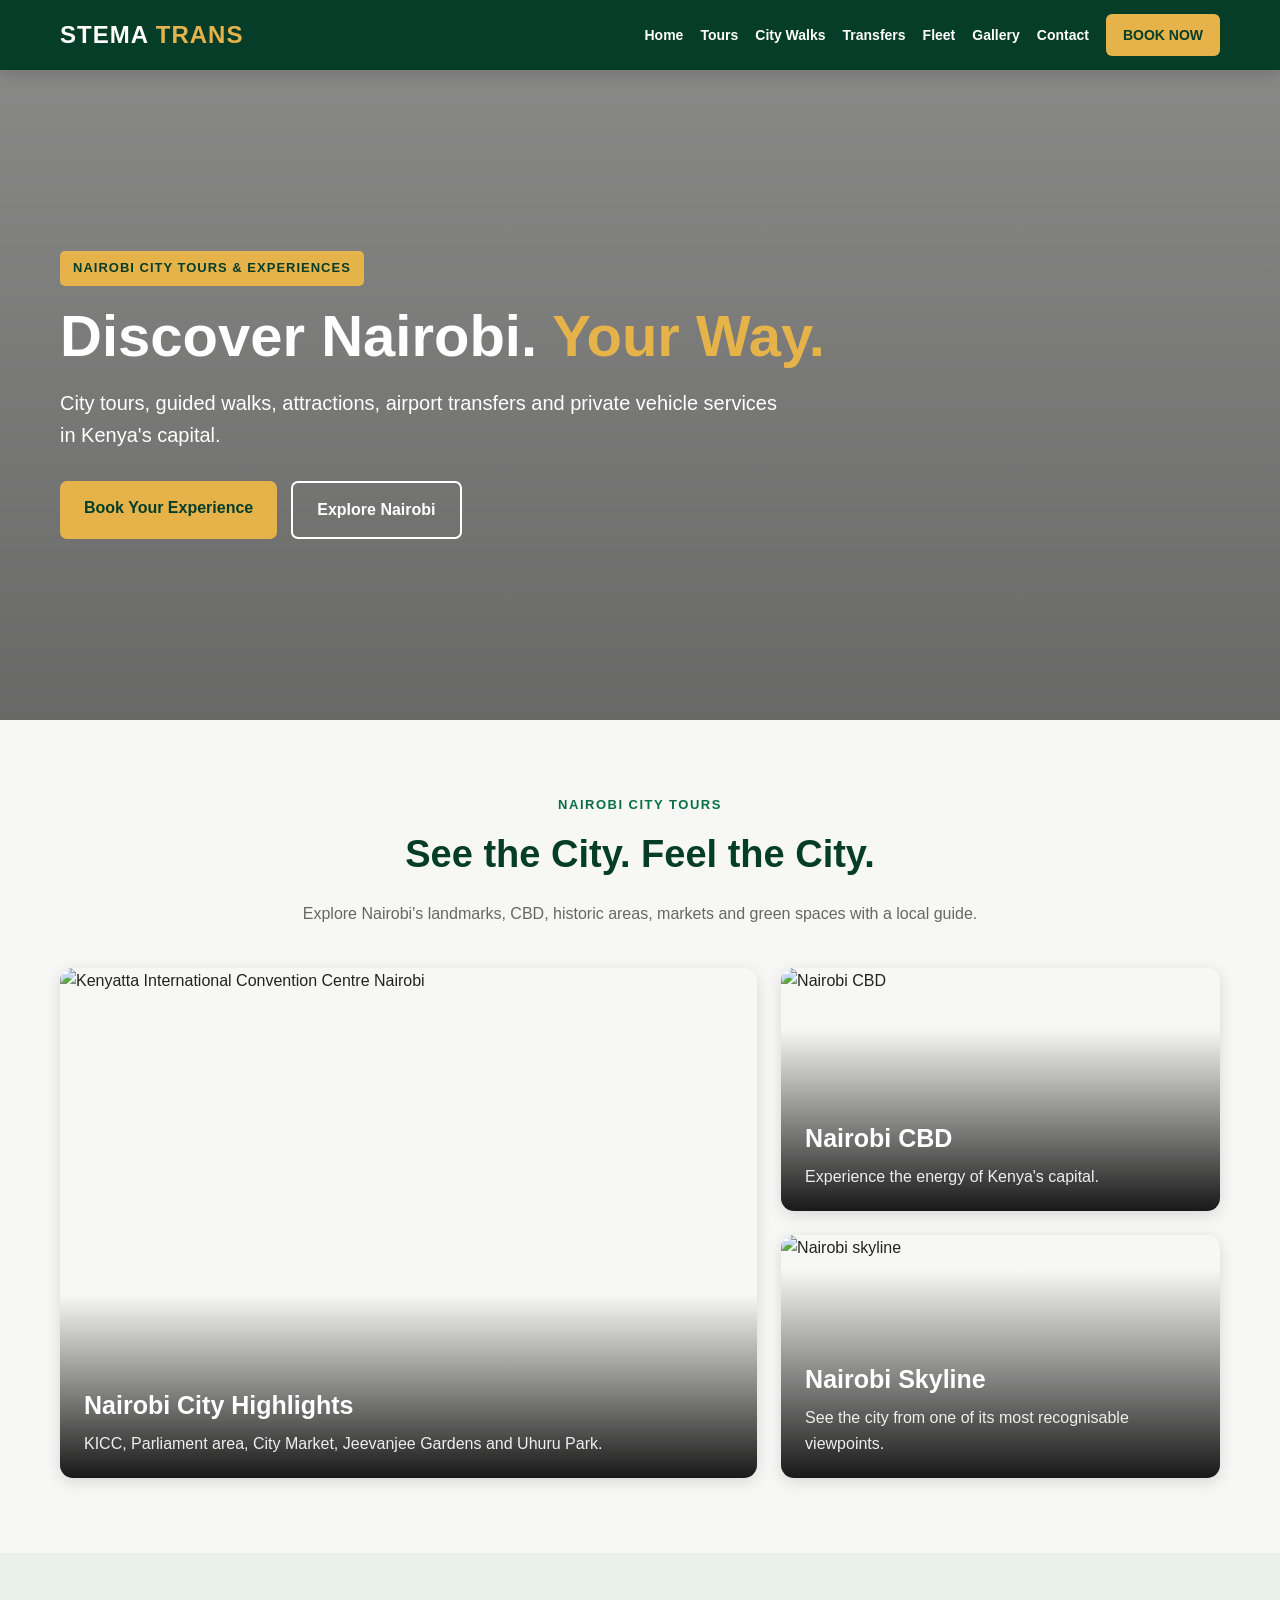
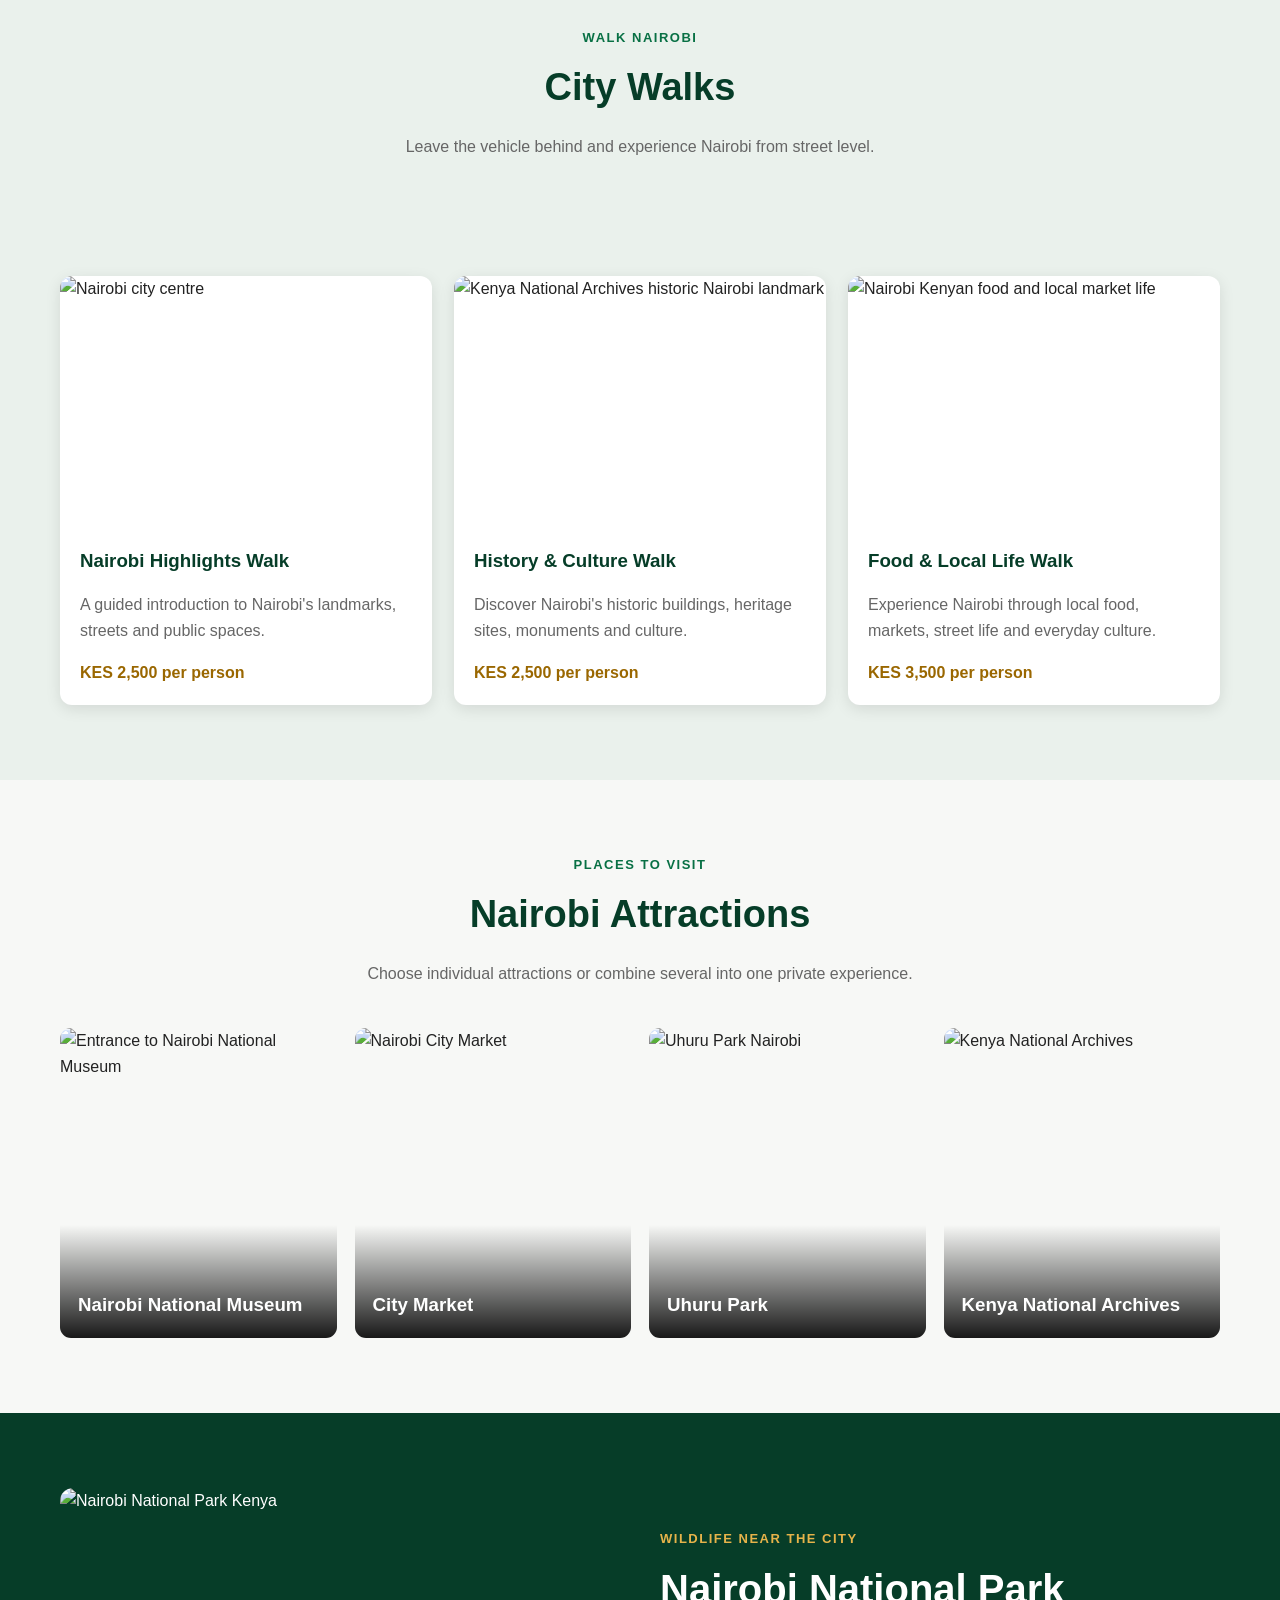
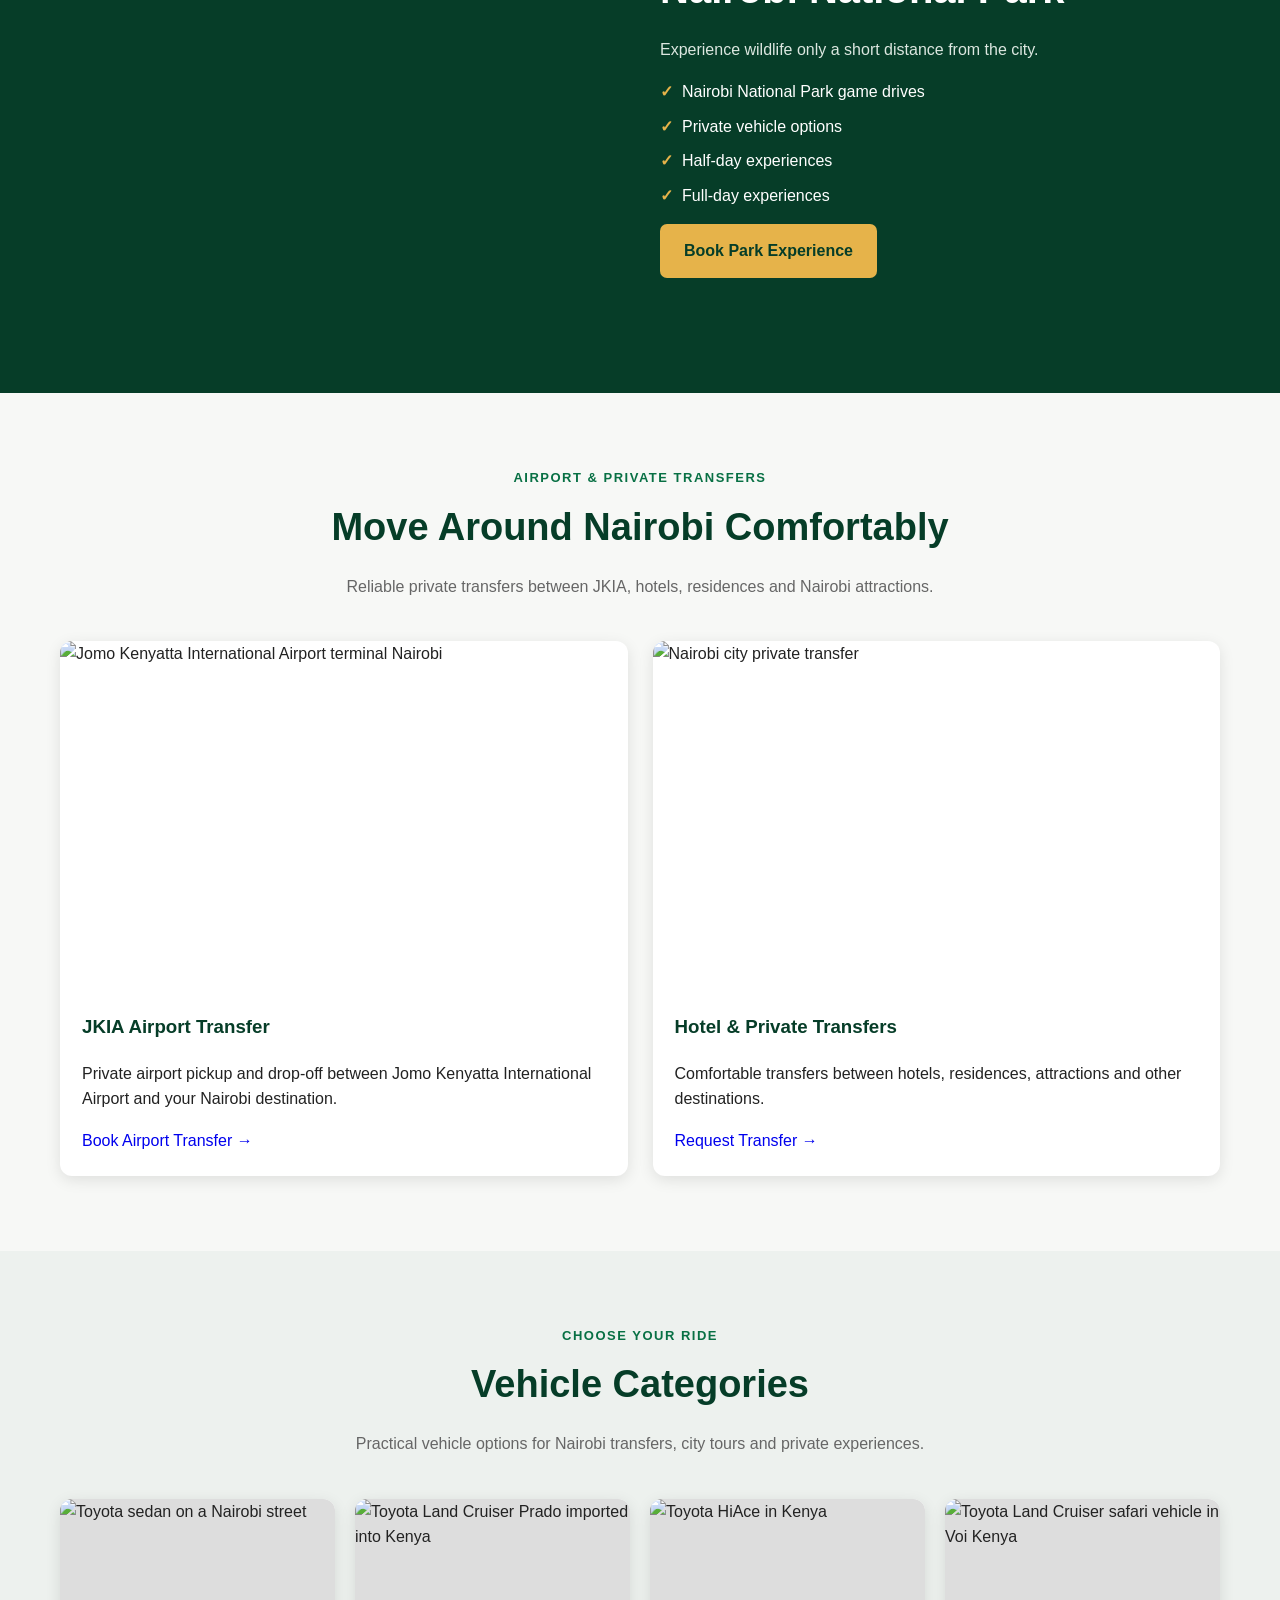
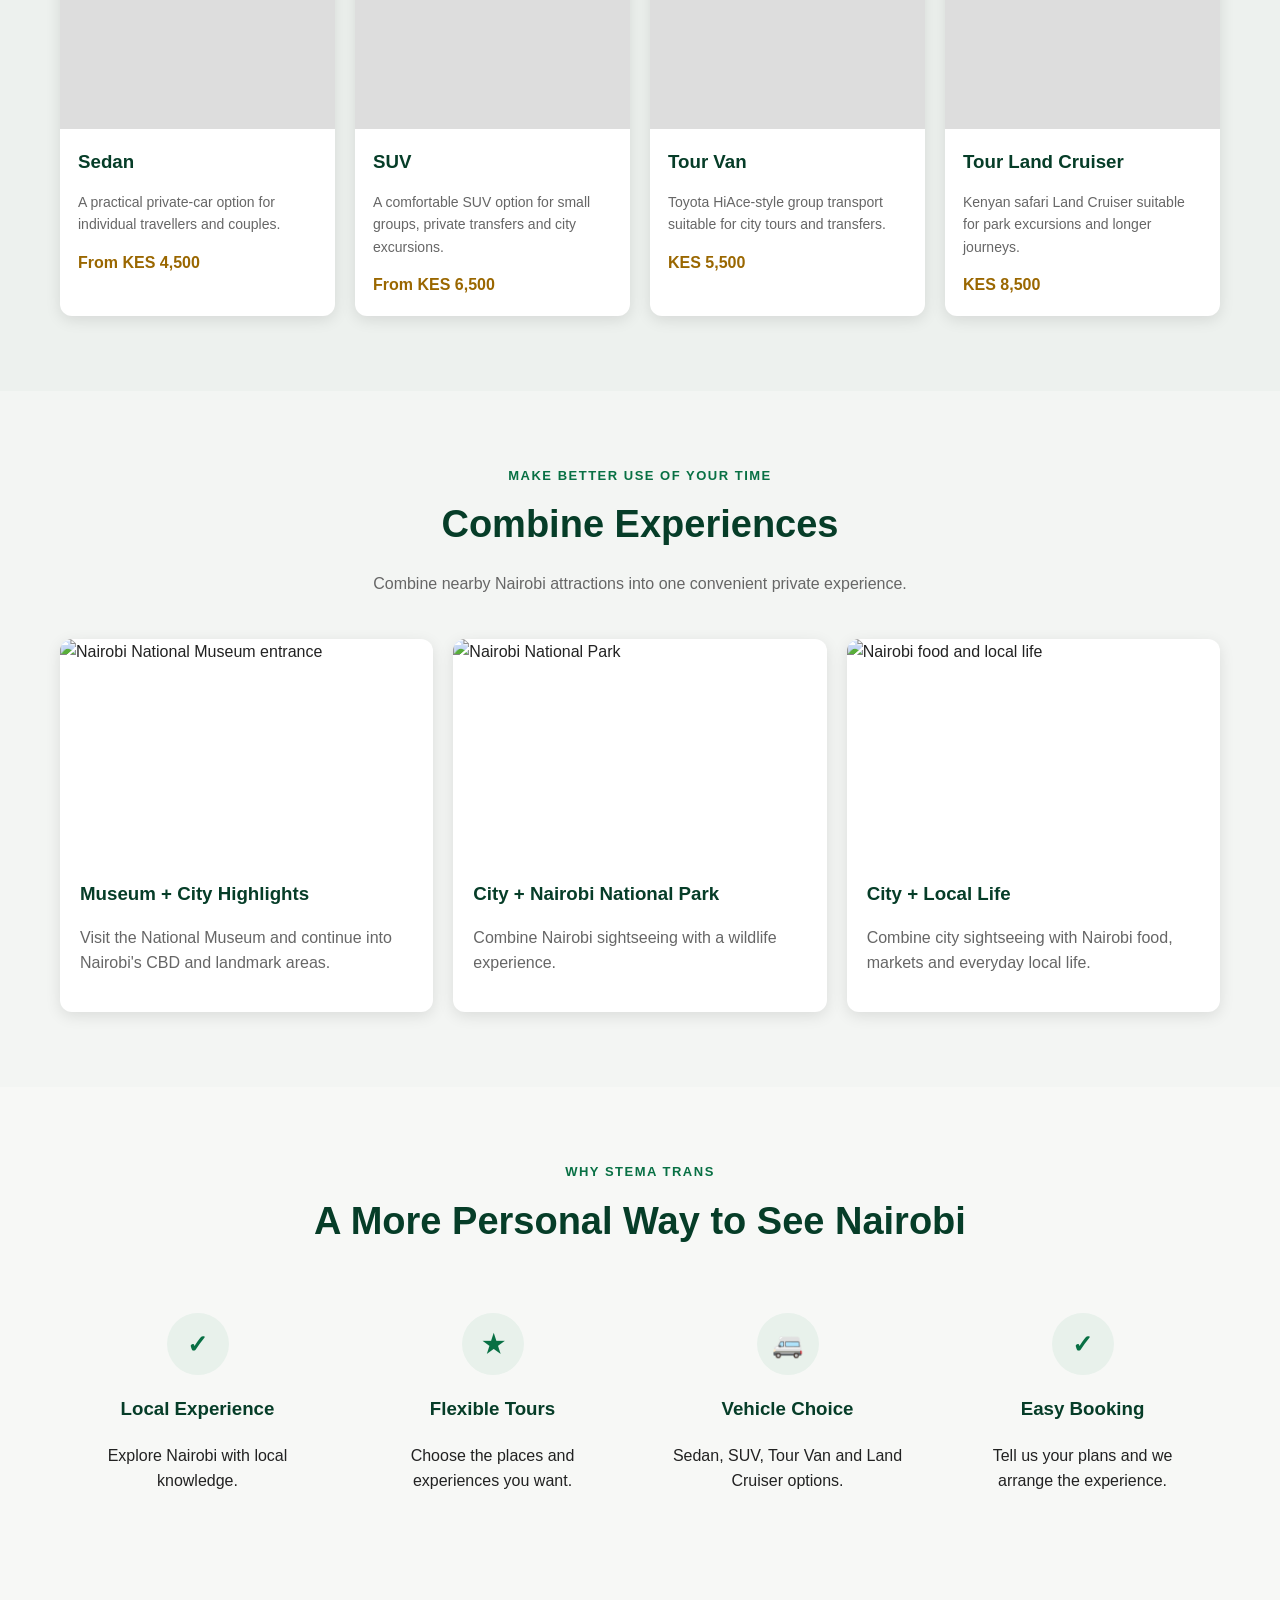
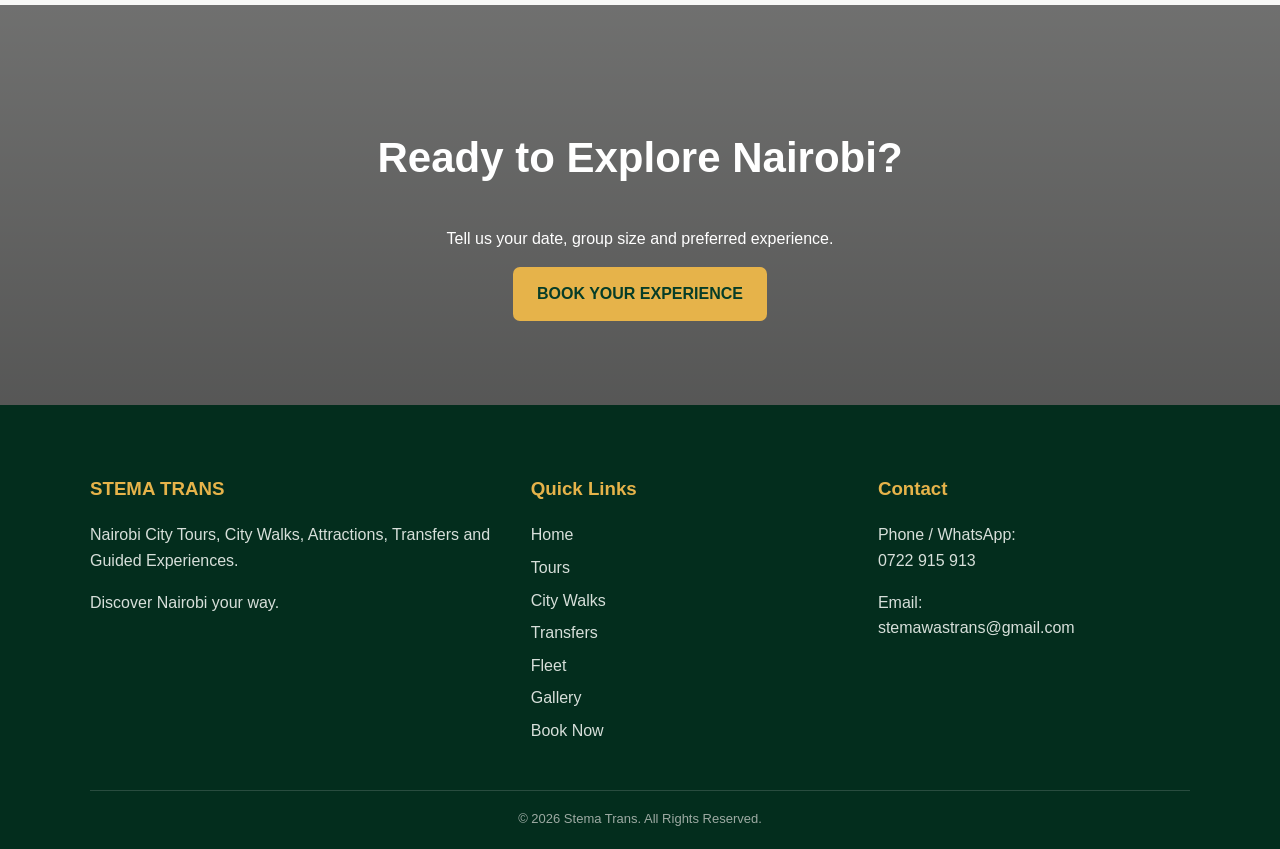
==== index.html @ 27bdcec6 "Replace homepage images with relevant Nairobi and Kenya vehicle photos Updated content and styling i" ====
<!DOCTYPE html>
<html lang="en">
<head>
<meta charset="UTF-8">
<meta name="viewport" content="width=device-width, initial-scale=1.0">

<title>Stema Trans | Nairobi City Tours, Walks & Transfers</title>

<meta name="description"
content="Stema Trans offers Nairobi city tours, guided city walks, attractions, airport transfers and private vehicle services in Nairobi, Kenya.">

<style>

*{
    box-sizing:border-box;
}

html{
    scroll-behavior:smooth;
}

body{
    margin:0;
    font-family:Arial,Helvetica,sans-serif;
    color:#222;
    background:#f7f8f6;
    line-height:1.6;
}

img{
    width:100%;
    height:100%;
    object-fit:cover;
    display:block;
}

a{
    text-decoration:none;
}

.navbar{
    position:sticky;
    top:0;
    z-index:1000;
    background:#063d28;
    box-shadow:0 3px 15px rgba(0,0,0,.18);
}

.nav-inner{
    max-width:1200px;
    margin:auto;
    min-height:70px;
    padding:0 20px;
    display:flex;
    align-items:center;
    justify-content:space-between;
}

.logo{
    color:#fff;
    font-size:24px;
    font-weight:800;
    letter-spacing:1px;
}

.logo span{
    color:#e6b34a;
}

.nav-links{
    display:flex;
    align-items:center;
    gap:17px;
}

.nav-links a{
    color:#fff;
    font-size:14px;
    font-weight:bold;
}

.nav-links a:hover{
    color:#e6b34a;
}

.book{
    background:#e6b34a;
    color:#063d28 !important;
    padding:10px 17px;
    border-radius:6px;
}

/* HERO */

.hero{
    min-height:650px;

    background:
    linear-gradient(rgba(0,0,0,.45),rgba(0,0,0,.58)),
    url("https://commons.wikimedia.org/wiki/Special:Redirect/file/Nairobi_city_skyline_at_dawn_2025.jpg")
    center/cover no-repeat;

    display:flex;
    align-items:center;
}

.hero-inner{
    width:100%;
    max-width:1200px;
    margin:auto;
    padding:80px 20px;
    color:#fff;
}

.badge{
    display:inline-block;
    background:#e6b34a;
    color:#063d28;
    padding:7px 13px;
    border-radius:5px;
    font-size:13px;
    font-weight:bold;
    text-transform:uppercase;
    letter-spacing:1px;
}

.hero h1{
    max-width:850px;
    font-size:58px;
    line-height:1.05;
    margin:20px 0;
}

.hero h1 span{
    color:#e6b34a;
}

.hero p{
    max-width:720px;
    font-size:20px;
    margin-bottom:30px;
}

.buttons{
    display:flex;
    gap:14px;
    flex-wrap:wrap;
}

.btn{
    display:inline-block;
    padding:14px 24px;
    border-radius:7px;
    font-weight:bold;
}

.primary{
    background:#e6b34a;
    color:#063d28;
}

.outline{
    color:#fff;
    border:2px solid #fff;
}

/* GENERAL */

.section{
    max-width:1200px;
    margin:auto;
    padding:75px 20px;
}

.heading{
    text-align:center;
    max-width:800px;
    margin:0 auto 42px;
}

.kicker{
    color:#087044;
    font-size:13px;
    font-weight:bold;
    text-transform:uppercase;
    letter-spacing:1.5px;
}

.heading h2{
    color:#063d28;
    font-size:38px;
    margin:8px 0 12px;
}

.heading p{
    color:#666;
}

/* CITY TOURS */

.city-grid{
    display:grid;
    grid-template-columns:1.35fr .85fr;
    gap:24px;
}

.photo-card{
    position:relative;
    overflow:hidden;
    border-radius:13px;
    box-shadow:0 4px 16px rgba(0,0,0,.13);
}

.large-photo{
    min-height:510px;
}

.small-column{
    display:grid;
    gap:24px;
}

.small-photo{
    min-height:243px;
}

.photo-card img{
    transition:.4s;
}

.photo-card:hover img{
    transform:scale(1.05);
}

.overlay{
    position:absolute;
    left:0;
    right:0;
    bottom:0;
    padding:90px 24px 22px;
    color:#fff;
    background:linear-gradient(transparent,rgba(0,0,0,.9));
}

.overlay h3{
    margin:0 0 6px;
    font-size:25px;
}

.overlay p{
    margin:0;
    color:#eee;
}

/* CITY WALKS */

.walk-area{
    background:#eaf1ec;
}

.walk-grid{
    max-width:1200px;
    margin:auto;
    padding:0 20px 75px;

    display:grid;
    grid-template-columns:repeat(3,1fr);
    gap:22px;
}

.card{
    background:#fff;
    border-radius:12px;
    overflow:hidden;
    box-shadow:0 4px 15px rgba(0,0,0,.10);
}

.card-image{
    height:250px;
}

.card-content{
    padding:20px;
}

.card-content h3{
    color:#063d28;
    margin:0 0 8px;
}

.card-content p{
    color:#666;
}

.price{
    color:#9a6700;
    font-weight:bold;
}

/* ATTRACTIONS */

.attractions{
    display:grid;
    grid-template-columns:repeat(4,1fr);
    gap:18px;
}

.attraction{
    height:310px;
    position:relative;
    overflow:hidden;
    border-radius:11px;
}

.attraction img{
    transition:.4s;
}

.attraction:hover img{
    transform:scale(1.05);
}

.attraction-title{
    position:absolute;
    left:0;
    right:0;
    bottom:0;
    padding:65px 18px 18px;
    color:#fff;
    background:linear-gradient(transparent,rgba(0,0,0,.9));
}

.attraction-title h3{
    margin:0;
}

/* PARK */

.park-area{
    background:#063d28;
    color:#fff;
}

.park-inner{
    max-width:1200px;
    margin:auto;
    padding:75px 20px;

    display:grid;
    grid-template-columns:1fr 1fr;
    gap:40px;
    align-items:center;
}

.park-photo{
    height:430px;
    overflow:hidden;
    border-radius:13px;
}

.park-text .kicker{
    color:#e6b34a;
}

.park-text h2{
    font-size:40px;
    margin:8px 0 15px;
}

.park-text p{
    color:#dce7e0;
}

.park-text ul{
    list-style:none;
    padding:0;
}

.park-text li{
    margin:9px 0;
}

.park-text li:before{
    content:"✓";
    color:#e6b34a;
    margin-right:9px;
    font-weight:bold;
}

/* TRANSFERS */

.transfer-grid{
    display:grid;
    grid-template-columns:1fr 1fr;
    gap:25px;
}

.transfer-image{
    height:330px;
}

.transfer-content{
    padding:22px;
}

.transfer-content h3{
    color:#063d28;
}

/* VEHICLES */

.vehicle-area{
    background:#edf1ee;
}

.vehicle-grid{
    display:grid;
    grid-template-columns:repeat(4,1fr);
    gap:20px;
}

.vehicle-image{
    height:230px;
    background:#ddd;
}

.vehicle-image img{
    object-fit:cover;
}

.vehicle-content{
    padding:18px;
}

.vehicle-content h3{
    color:#063d28;
    margin:0 0 6px;
}

.vehicle-content p{
    color:#666;
    font-size:14px;
}

.vehicle-price{
    color:#9a6700;
    font-weight:bold;
}

/* COMBINE */

.combine-area{
    background:#f3f5f3;
}

.combine-grid{
    display:grid;
    grid-template-columns:repeat(3,1fr);
    gap:20px;
}

.combine-image{
    height:220px;
}

/* WHY */

.why-grid{
    display:grid;
    grid-template-columns:repeat(4,1fr);
    gap:20px;
}

.why{
    text-align:center;
    padding:20px;
}

.icon{
    width:62px;
    height:62px;
    margin:auto;
    border-radius:50%;
    background:#e8f1eb;
    color:#087044;

    display:flex;
    align-items:center;
    justify-content:center;

    font-size:25px;
    font-weight:bold;
}

.why h3{
    color:#063d28;
}

/* CTA */

.cta{
    min-height:400px;

    background:
    linear-gradient(rgba(0,0,0,.55),rgba(0,0,0,.65)),
    url("https://commons.wikimedia.org/wiki/Special:Redirect/file/Nairobi_city_skyline_at_dawn_2025.jpg")
    center/cover no-repeat;

    color:#fff;

    display:flex;
    justify-content:center;
    align-items:center;

    text-align:center;
    padding:60px 20px;
}

.cta-content{
    max-width:750px;
}

.cta h2{
    font-size:42px;
}

/* FOOTER */

footer{
    background:#032d1d;
    color:#fff;
    padding:50px 20px 20px;
}

.footer-grid{
    max-width:1100px;
    margin:auto;

    display:grid;
    grid-template-columns:1.3fr 1fr 1fr;
    gap:35px;
}

footer h3{
    color:#e6b34a;
}

footer p,
footer li{
    color:#d7dfda;
}

footer ul{
    list-style:none;
    padding:0;
}

footer li{
    margin:7px 0;
}

footer a{
    color:#d7dfda;
}

.copyright{
    max-width:1100px;
    margin:30px auto 0;
    padding-top:18px;

    border-top:1px solid rgba(255,255,255,.15);

    text-align:center;
    color:#9daaa3;
    font-size:13px;
}

/* TABLET */

@media(max-width:950px){

    .nav-links{
        gap:9px;
    }

    .nav-links a{
        font-size:12px;
    }

    .hero h1{
        font-size:46px;
    }

    .city-grid,
    .park-inner,
    .transfer-grid{
        grid-template-columns:1fr;
    }

    .walk-grid{
        grid-template-columns:repeat(2,1fr);
    }

    .attractions{
        grid-template-columns:repeat(2,1fr);
    }

    .vehicle-grid{
        grid-template-columns:repeat(2,1fr);
    }

    .combine-grid{
        grid-template-columns:repeat(2,1fr);
    }

    .why-grid{
        grid-template-columns:repeat(2,1fr);
    }
}

/* PHONE */

@media(max-width:600px){

    .nav-links a:not(.book){
        display:none;
    }

    .logo{
        font-size:20px;
    }

    .hero{
        min-height:590px;
    }

    .hero h1{
        font-size:38px;
    }

    .hero p{
        font-size:17px;
    }

    .heading h2{
        font-size:30px;
    }

    .walk-grid,
    .attractions,
    .vehicle-grid,
    .combine-grid,
    .why-grid{
        grid-template-columns:1fr;
    }

    .large-photo{
        min-height:380px;
    }

    .small-photo{
        min-height:270px;
    }

    .park-photo{
        height:300px;
    }

    .park-text h2,
    .cta h2{
        font-size:31px;
    }

    .footer-grid{
        grid-template-columns:1fr;
    }
}

</style>
</head>

<body>


<!-- NAVIGATION -->

<nav class="navbar">

<div class="nav-inner">

<a href="index.html" class="logo">
STEMA <span>TRANS</span>
</a>

<div class="nav-links">

<a href="index.html">Home</a>
<a href="tours.html">Tours</a>
<a href="city-walks.html">City Walks</a>
<a href="transfers.html">Transfers</a>
<a href="fleet.html">Fleet</a>
<a href="gallery.html">Gallery</a>
<a href="contact.html">Contact</a>

<a href="booking.html" class="book">
BOOK NOW
</a>

</div>

</div>

</nav>


<!-- HERO -->

<section class="hero">

<div class="hero-inner">

<div class="badge">
Nairobi City Tours & Experiences
</div>

<h1>
Discover Nairobi.
<span>Your Way.</span>
</h1>

<p>
City tours, guided walks, attractions, airport transfers
and private vehicle services in Kenya's capital.
</p>

<div class="buttons">

<a href="booking.html" class="btn primary">
Book Your Experience
</a>

<a href="tours.html" class="btn outline">
Explore Nairobi
</a>

</div>

</div>

</section>


<!-- CITY TOURS -->

<section class="section">

<div class="heading">

<div class="kicker">
Nairobi City Tours
</div>

<h2>
See the City. Feel the City.
</h2>

<p>
Explore Nairobi's landmarks, CBD, historic areas,
markets and green spaces with a local guide.
</p>

</div>


<div class="city-grid">


<div class="photo-card large-photo">

<img
src="https://commons.wikimedia.org/wiki/Special:Redirect/file/Kenyatta_International_Convention_Centre_07.jpg"
alt="Kenyatta International Convention Centre Nairobi">

<div class="overlay">

<h3>
Nairobi City Highlights
</h3>

<p>
KICC, Parliament area, City Market,
Jeevanjee Gardens and Uhuru Park.
</p>

</div>

</div>


<div class="small-column">


<div class="photo-card small-photo">

<img
src="https://commons.wikimedia.org/wiki/Special:Redirect/file/Moi_Avenue_(Nairobi),_2025_(09).jpg"
alt="Nairobi CBD">

<div class="overlay">

<h3>
Nairobi CBD
</h3>

<p>
Experience the energy of Kenya's capital.
</p>

</div>

</div>


<div class="photo-card small-photo">

<img
src="https://commons.wikimedia.org/wiki/Special:Redirect/file/Nairobi_city_skyline_at_dawn_2025.jpg"
alt="Nairobi skyline">

<div class="overlay">

<h3>
Nairobi Skyline
</h3>

<p>
See the city from one of its most recognisable viewpoints.
</p>

</div>

</div>


</div>

</div>

</section>


<!-- CITY WALKS -->

<section class="walk-area">

<div class="section">

<div class="heading">

<div class="kicker">
Walk Nairobi
</div>

<h2>
City Walks
</h2>

<p>
Leave the vehicle behind and experience Nairobi
from street level.
</p>

</div>

</div>


<div class="walk-grid">


<div class="card">

<div class="card-image">

<img
src="https://commons.wikimedia.org/wiki/Special:Redirect/file/Nairobi_city_skyline_at_dawn_2025.jpg"
alt="Nairobi city centre">

</div>

<div class="card-content">

<h3>
Nairobi Highlights Walk
</h3>

<p>
A guided introduction to Nairobi's landmarks,
streets and public spaces.
</p>

<div class="price">
KES 2,500 per person
</div>

</div>

</div>


<div class="card">

<div class="card-image">

<img
src="https://commons.wikimedia.org/wiki/Special:Redirect/file/National_Archives_(1443451252).jpg"
alt="Kenya National Archives historic Nairobi landmark">

</div>

<div class="card-content">

<h3>
History & Culture Walk
</h3>

<p>
Discover Nairobi's historic buildings,
heritage sites, monuments and culture.
</p>

<div class="price">
KES 2,500 per person
</div>

</div>

</div>


<div class="card">

<div class="card-image">

<img
src="https://explorepartsunknown.com/wp-content/uploads/2018/09/20171112_150852_5S0A2454.jpg"
alt="Nairobi Kenyan food and local market life">

</div>

<div class="card-content">

<h3>
Food & Local Life Walk
</h3>

<p>
Experience Nairobi through local food,
markets, street life and everyday culture.
</p>

<div class="price">
KES 3,500 per person
</div>

</div>

</div>


</div>

</section>


<!-- ATTRACTIONS -->

<section class="section">

<div class="heading">

<div class="kicker">
Places to Visit
</div>

<h2>
Nairobi Attractions
</h2>

<p>
Choose individual attractions or combine several
into one private experience.
</p>

</div>


<div class="attractions">


<div class="attraction">

<img
src="https://commons.wikimedia.org/wiki/Special:Redirect/file/External_views_of_the_Nairobi_National_Museum_02.jpg"
alt="Entrance to Nairobi National Museum">

<div class="attraction-title">

<h3>
Nairobi National Museum
</h3>

</div>

</div>


<div class="attraction">

<img
src="https://commons.wikimedia.org/wiki/Special:Redirect/file/Nairobi_City_Market_in_Kenya.jpg"
alt="Nairobi City Market">

<div class="attraction-title">

<h3>
City Market
</h3>

</div>

</div>


<div class="attraction">

<img
src="https://commons.wikimedia.org/wiki/Special:Redirect/file/Uhuru_Park%2C_2025_%2801%29.jpg"
alt="Uhuru Park Nairobi">

<div class="attraction-title">

<h3>
Uhuru Park
</h3>

</div>

</div>


<div class="attraction">

<img
src="https://commons.wikimedia.org/wiki/Special:Redirect/file/National_Archives_(1443451252).jpg"
alt="Kenya National Archives">

<div class="attraction-title">

<h3>
Kenya National Archives
</h3>

</div>

</div>


</div>

</section>


<!-- NAIROBI NATIONAL PARK -->

<section class="park-area">

<div class="park-inner">


<div class="park-photo">

<img
src="https://commons.wikimedia.org/wiki/Special:Redirect/file/Nairobi_National_Park%2C_Kenya.jpg"
alt="Nairobi National Park Kenya">

</div>


<div class="park-text">

<div class="kicker">
Wildlife Near the City
</div>

<h2>
Nairobi National Park
</h2>

<p>
Experience wildlife only a short distance from the city.
</p>

<ul>

<li>Nairobi National Park game drives</li>
<li>Private vehicle options</li>
<li>Half-day experiences</li>
<li>Full-day experiences</li>

</ul>

<a href="booking.html" class="btn primary">
Book Park Experience
</a>

</div>

</div>

</section>


<!-- TRANSFERS -->

<section class="section">

<div class="heading">

<div class="kicker">
Airport & Private Transfers
</div>

<h2>
Move Around Nairobi Comfortably
</h2>

<p>
Reliable private transfers between JKIA, hotels,
residences and Nairobi attractions.
</p>

</div>


<div class="transfer-grid">


<!-- JKIA -->

<div class="card">

<div class="transfer-image">

<img
src="https://commons.wikimedia.org/wiki/Special:Redirect/file/Jomo_Kenyatta_International_Airport_terminal_building%2C_2025_%2802%29.jpg"
alt="Jomo Kenyatta International Airport terminal Nairobi">

</div>

<div class="transfer-content">

<h3>
JKIA Airport Transfer
</h3>

<p>
Private airport pickup and drop-off between
Jomo Kenyatta International Airport and your
Nairobi destination.
</p>

<a href="booking.html">
Book Airport Transfer →
</a>

</div>

</div>


<!-- HOTEL TRANSFER -->

<div class="card">

<div class="transfer-image">

<img
src="https://commons.wikimedia.org/wiki/Special:Redirect/file/Kenyatta_International_Convention_Centre_07.jpg"
alt="Nairobi city private transfer">

</div>

<div class="transfer-content">

<h3>
Hotel & Private Transfers
</h3>

<p>
Comfortable transfers between hotels,
residences, attractions and other destinations.
</p>

<a href="booking.html">
Request Transfer →
</a>

</div>

</div>


</div>

</section>


<!-- VEHICLES -->

<section class="vehicle-area">

<div class="section">

<div class="heading">

<div class="kicker">
Choose Your Ride
</div>

<h2>
Vehicle Categories
</h2>

<p>
Practical vehicle options for Nairobi transfers,
city tours and private experiences.
</p>

</div>


<div class="vehicle-grid">


<!-- SEDAN -->

<div class="card">

<div class="vehicle-image">

<img
src="https://commons.wikimedia.org/wiki/Special:Redirect/file/Jamia_Mosque_(Nairobi),_2025_(05).jpg"
alt="Toyota sedan on a Nairobi street">

</div>

<div class="vehicle-content">

<h3>
Sedan
</h3>

<p>
A practical private-car option for
individual travellers and couples.
</p>

<div class="vehicle-price">
From KES 4,500
</div>

</div>

</div>


<!-- SUV / PRADO -->

<div class="card">

<div class="vehicle-image">

<img
src="https://commons.wikimedia.org/wiki/Special:Redirect/file/Prado_imported_from_japan_to_kenya.jpg"
alt="Toyota Land Cruiser Prado imported into Kenya">

</div>

<div class="vehicle-content">

<h3>
SUV
</h3>

<p>
A comfortable SUV option for small groups,
private transfers and city excursions.
</p>

<div class="vehicle-price">
From KES 6,500
</div>

</div>

</div>


<!-- TOUR VAN -->

<div class="card">

<div class="vehicle-image">

<img
src="https://commons.wikimedia.org/wiki/Special:Redirect/file/Toyota_HiAce_%28H100%29_as_PSV_in_Kenya_%28We_will_get_you_there%29.jpg"
alt="Toyota HiAce in Kenya">

</div>

<div class="vehicle-content">

<h3>
Tour Van
</h3>

<p>
Toyota HiAce-style group transport suitable
for city tours and transfers.
</p>

<div class="vehicle-price">
KES 5,500
</div>

</div>

</div>


<!-- LAND CRUISER -->

<div class="card">

<div class="vehicle-image">

<img
src="https://commons.wikimedia.org/wiki/Special:Redirect/file/Toyota_Land_Cruiser_%28J70%29_safari_vehicle%2C_Voi%2C_2025_%2802%29.jpg"
alt="Toyota Land Cruiser safari vehicle in Voi Kenya">

</div>

<div class="vehicle-content">

<h3>
Tour Land Cruiser
</h3>

<p>
Kenyan safari Land Cruiser suitable for
park excursions and longer journeys.
</p>

<div class="vehicle-price">
KES 8,500
</div>

</div>

</div>


</div>

</div>

</section>


<!-- COMBINE EXPERIENCES -->

<section class="combine-area">

<div class="section">

<div class="heading">

<div class="kicker">
Make Better Use of Your Time
</div>

<h2>
Combine Experiences
</h2>

<p>
Combine nearby Nairobi attractions into one
convenient private experience.
</p>

</div>


<div class="combine-grid">


<div class="card">

<div class="combine-image">

<img
src="https://commons.wikimedia.org/wiki/Special:Redirect/file/External_views_of_the_Nairobi_National_Museum_02.jpg"
alt="Nairobi National Museum entrance">

</div>

<div class="card-content">

<h3>
Museum + City Highlights
</h3>

<p>
Visit the National Museum and continue into
Nairobi's CBD and landmark areas.
</p>

</div>

</div>


<div class="card">

<div class="combine-image">

<img
src="https://commons.wikimedia.org/wiki/Special:Redirect/file/Nairobi_National_Park%2C_Kenya.jpg"
alt="Nairobi National Park">

</div>

<div class="card-content">

<h3>
City + Nairobi National Park
</h3>

<p>
Combine Nairobi sightseeing with a
wildlife experience.
</p>

</div>

</div>


<div class="card">

<div class="combine-image">

<img
src="https://explorepartsunknown.com/wp-content/uploads/2018/09/20171112_150852_5S0A2454.jpg"
alt="Nairobi food and local life">

</div>

<div class="card-content">

<h3>
City + Local Life
</h3>

<p>
Combine city sightseeing with Nairobi food,
markets and everyday local life.
</p>

</div>

</div>


</div>

</div>

</section>


<!-- WHY STEMA -->

<section class="section">

<div class="heading">

<div class="kicker">
Why Stema Trans
</div>

<h2>
A More Personal Way to See Nairobi
</h2>

</div>


<div class="why-grid">


<div class="why">

<div class="icon">
✓
</div>

<h3>
Local Experience
</h3>

<p>
Explore Nairobi with local knowledge.
</p>

</div>


<div class="why">

<div class="icon">
★
</div>

<h3>
Flexible Tours
</h3>

<p>
Choose the places and experiences you want.
</p>

</div>


<div class="why">

<div class="icon">
🚐
</div>

<h3>
Vehicle Choice
</h3>

<p>
Sedan, SUV, Tour Van and Land Cruiser options.
</p>

</div>


<div class="why">

<div class="icon">
✓
</div>

<h3>
Easy Booking
</h3>

<p>
Tell us your plans and we arrange the experience.
</p>

</div>


</div>

</section>


<!-- CTA -->

<section class="cta">

<div class="cta-content">

<h2>
Ready to Explore Nairobi?
</h2>

<p>
Tell us your date, group size and preferred experience.
</p>

<a href="booking.html" class="btn primary">
BOOK YOUR EXPERIENCE
</a>

</div>

</section>


<!-- FOOTER -->

<footer>

<div class="footer-grid">


<div>

<h3>
STEMA TRANS
</h3>

<p>
Nairobi City Tours, City Walks, Attractions,
Transfers and Guided Experiences.
</p>

<p>
Discover Nairobi your way.
</p>

</div>


<div>

<h3>
Quick Links
</h3>

<ul>

<li><a href="index.html">Home</a></li>
<li><a href="tours.html">Tours</a></li>
<li><a href="city-walks.html">City Walks</a></li>
<li><a href="transfers.html">Transfers</a></li>
<li><a href="fleet.html">Fleet</a></li>
<li><a href="gallery.html">Gallery</a></li>
<li><a href="booking.html">Book Now</a></li>

</ul>

</div>


<div>

<h3>
Contact
</h3>

<p>
Phone / WhatsApp:<br>
0722 915 913
</p>

<p>
Email:<br>
stemawastrans@gmail.com
</p>

</div>


</div>


<div class="copyright">

© 2026 Stema Trans. All Rights Reserved.

</div>

</footer>


</body>
</html>
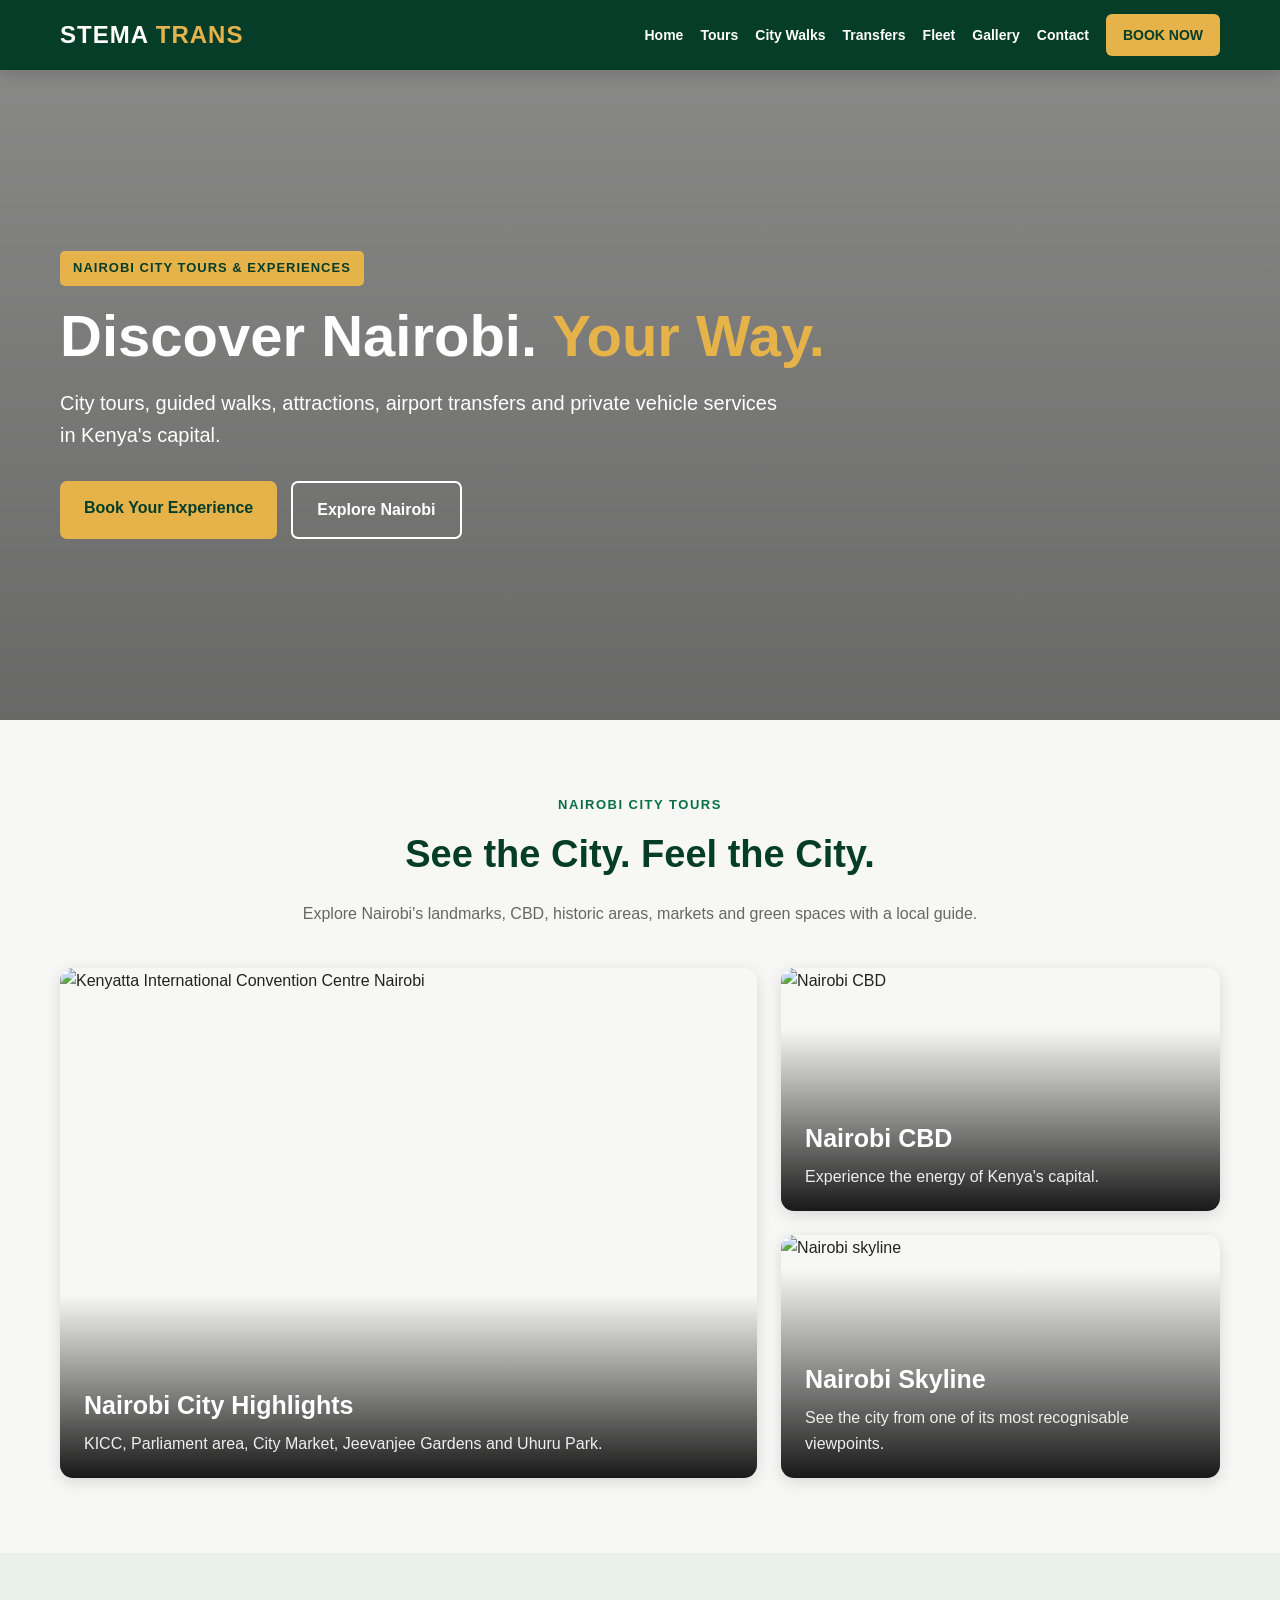
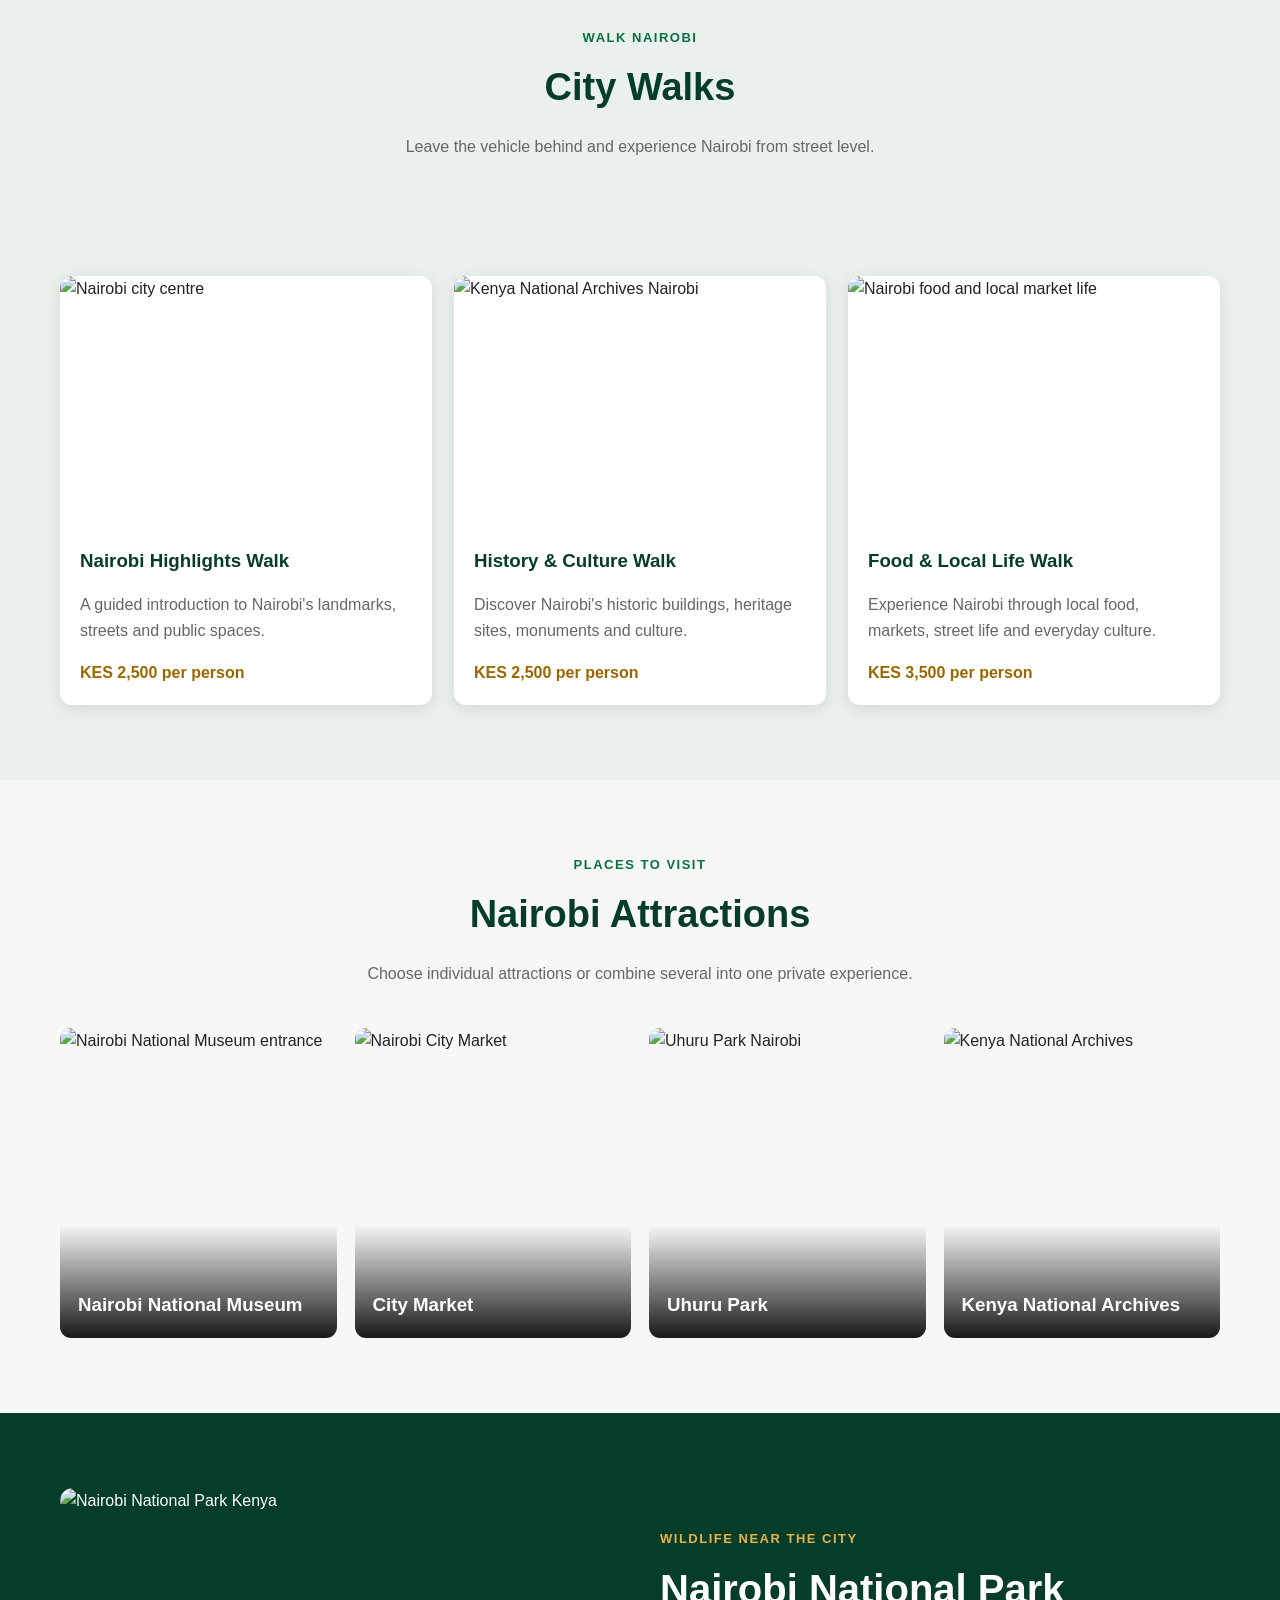
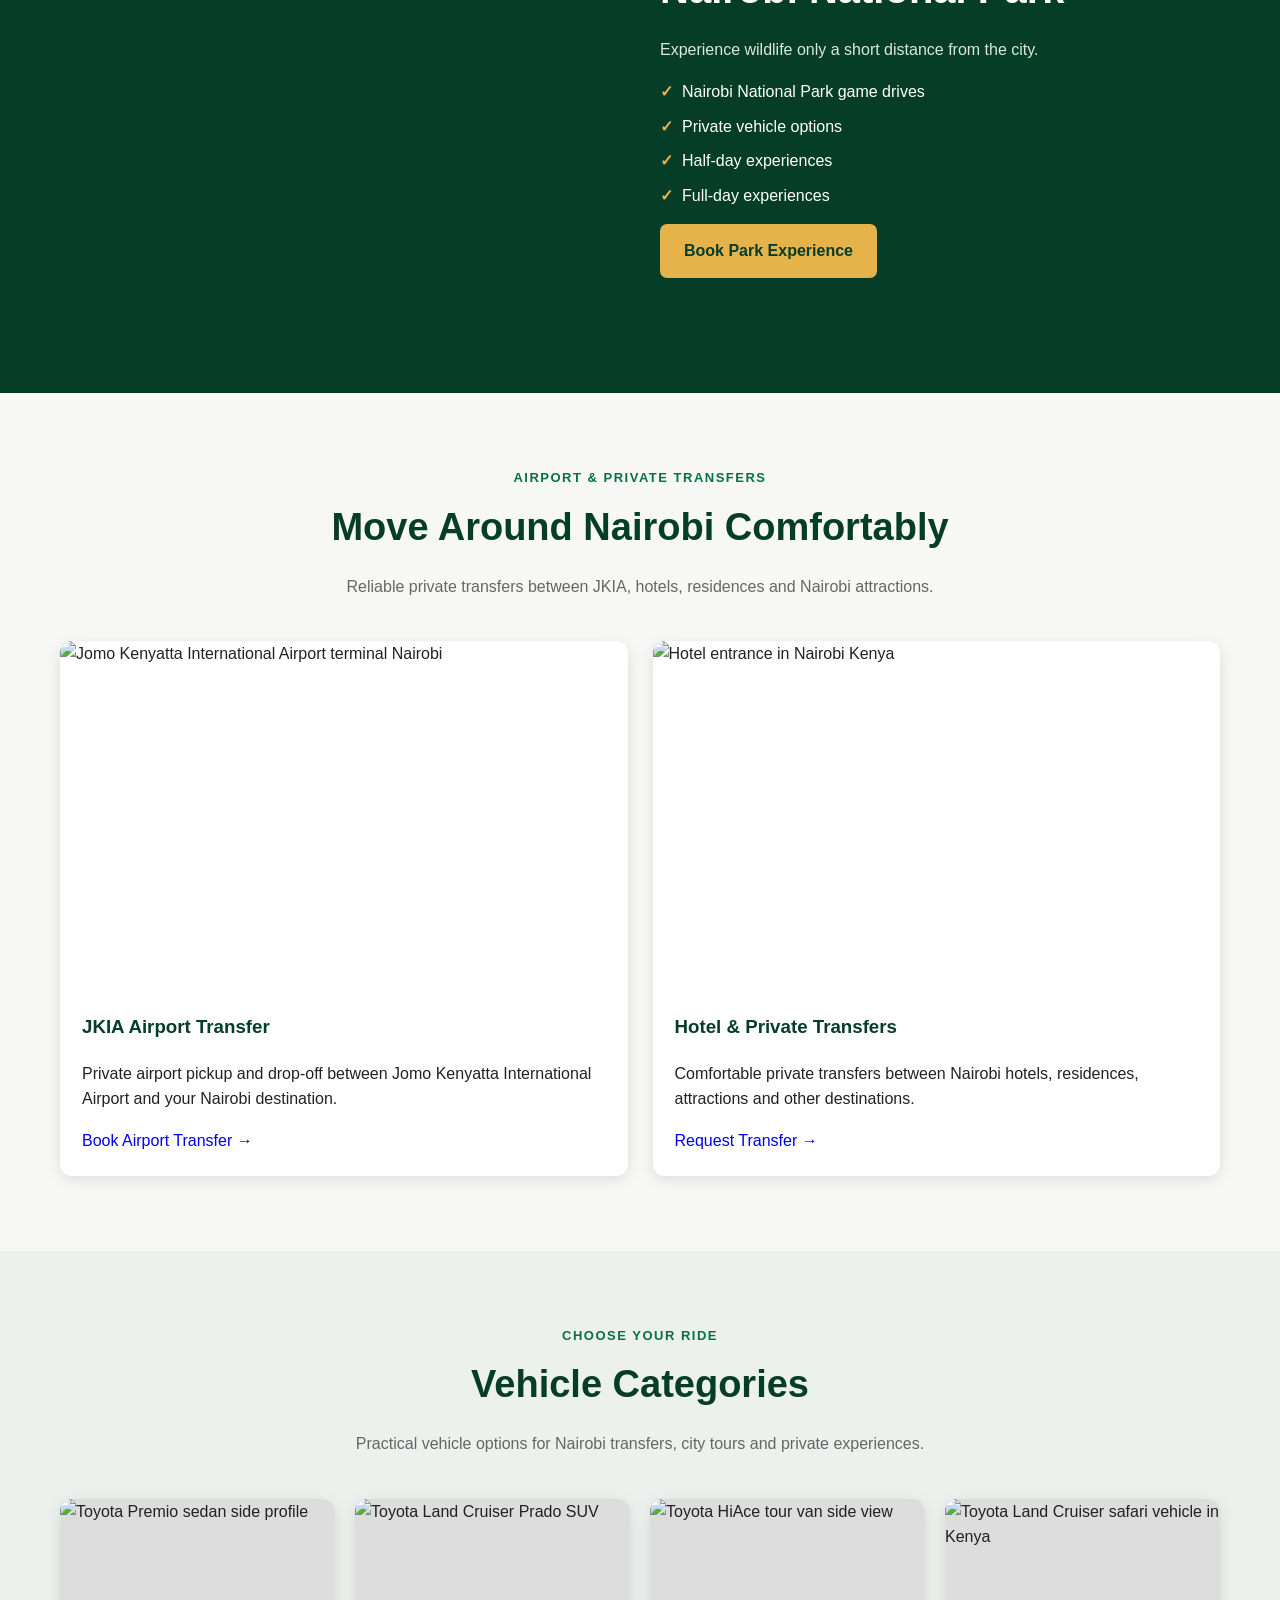
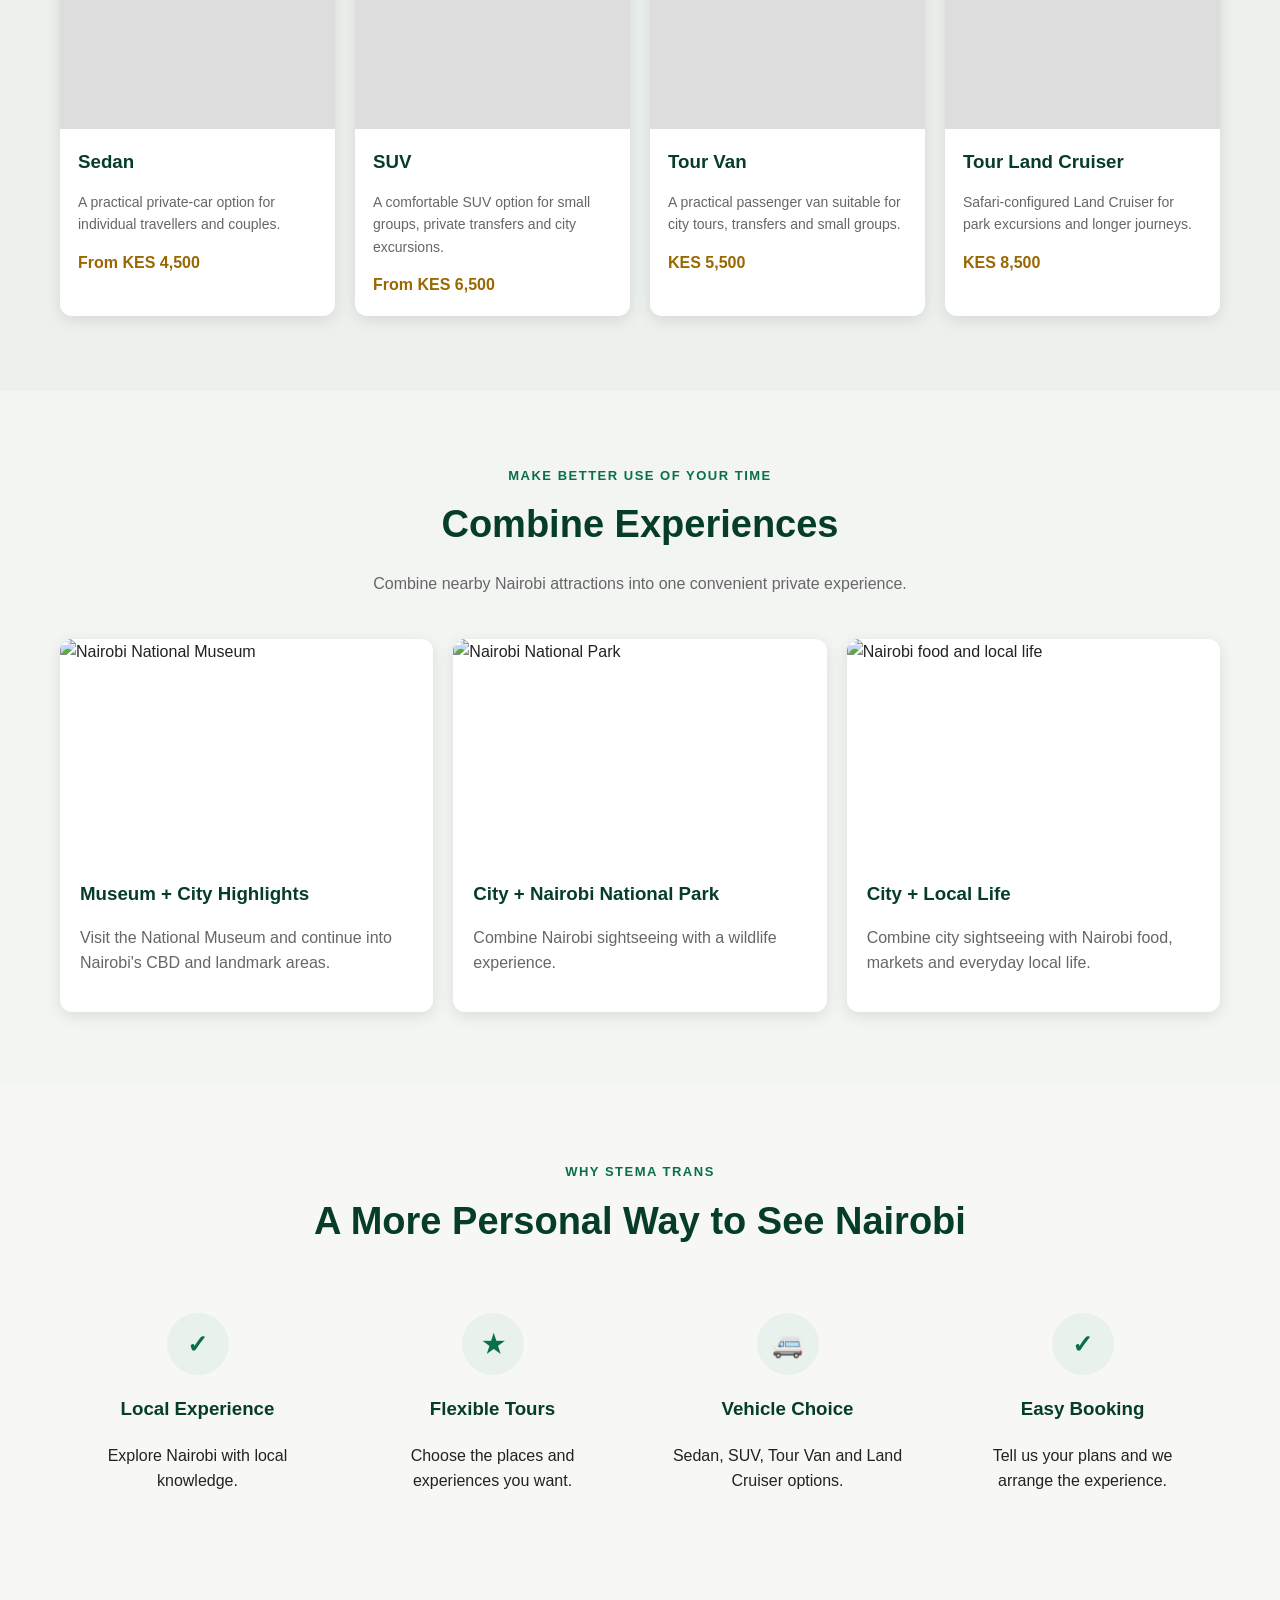
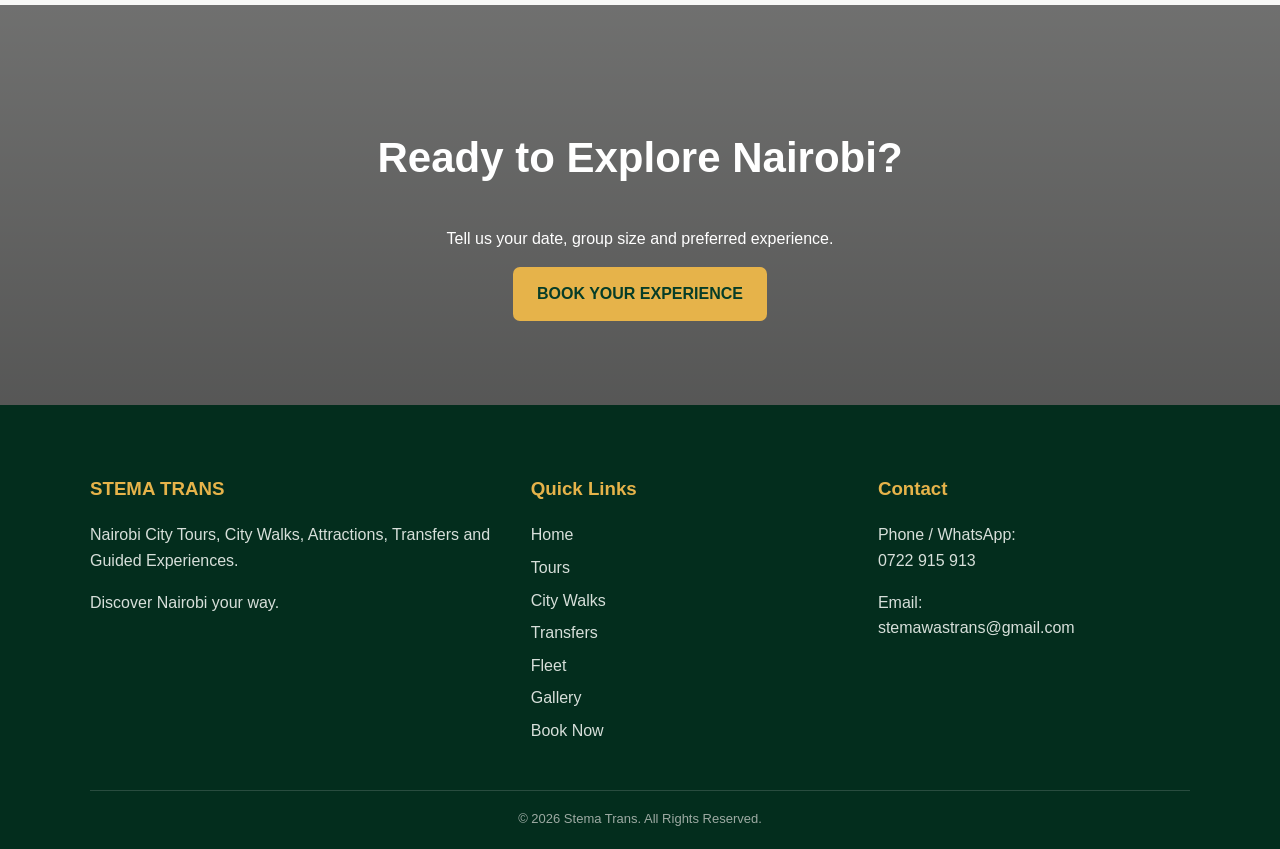
==== commit 6e7d3ba7: "Refine homepage photos for airport transfers hotels and vehicles Updated HTML comments for better or" ====
--- a/index.html
+++ b/index.html
@@ -1,6 +1,7 @@
 <!DOCTYPE html>
 <html lang="en">
 <head>
+
 <meta charset="UTF-8">
 <meta name="viewport" content="width=device-width, initial-scale=1.0">
 
@@ -30,13 +31,18 @@
 img{
     width:100%;
     height:100%;
+    display:block;
     object-fit:cover;
-    display:block;
 }
 
 a{
     text-decoration:none;
 }
+
+
+/* =========================
+   NAVIGATION
+========================= */
 
 .navbar{
     position:sticky;
@@ -51,6 +57,7 @@
     margin:auto;
     min-height:70px;
     padding:0 20px;
+
     display:flex;
     align-items:center;
     justify-content:space-between;
@@ -90,7 +97,10 @@
     border-radius:6px;
 }
 
-/* HERO */
+
+/* =========================
+   HERO
+========================= */
 
 .hero{
     min-height:650px;
@@ -164,7 +174,10 @@
     border:2px solid #fff;
 }
 
-/* GENERAL */
+
+/* =========================
+   GENERAL
+========================= */
 
 .section{
     max-width:1200px;
@@ -196,7 +209,10 @@
     color:#666;
 }
 
-/* CITY TOURS */
+
+/* =========================
+   CITY TOURS
+========================= */
 
 .city-grid{
     display:grid;
@@ -237,9 +253,16 @@
     left:0;
     right:0;
     bottom:0;
+
     padding:90px 24px 22px;
+
     color:#fff;
-    background:linear-gradient(transparent,rgba(0,0,0,.9));
+
+    background:
+    linear-gradient(
+        transparent,
+        rgba(0,0,0,.9)
+    );
 }
 
 .overlay h3{
@@ -252,7 +275,10 @@
     color:#eee;
 }
 
-/* CITY WALKS */
+
+/* =========================
+   CITY WALKS
+========================= */
 
 .walk-area{
     background:#eaf1ec;
@@ -297,7 +323,10 @@
     font-weight:bold;
 }
 
-/* ATTRACTIONS */
+
+/* =========================
+   ATTRACTIONS
+========================= */
 
 .attractions{
     display:grid;
@@ -325,16 +354,26 @@
     left:0;
     right:0;
     bottom:0;
+
     padding:65px 18px 18px;
+
     color:#fff;
-    background:linear-gradient(transparent,rgba(0,0,0,.9));
+
+    background:
+    linear-gradient(
+        transparent,
+        rgba(0,0,0,.9)
+    );
 }
 
 .attraction-title h3{
     margin:0;
 }
 
-/* PARK */
+
+/* =========================
+   PARK
+========================= */
 
 .park-area{
     background:#063d28;
@@ -387,7 +426,10 @@
     font-weight:bold;
 }
 
-/* TRANSFERS */
+
+/* =========================
+   TRANSFERS
+========================= */
 
 .transfer-grid{
     display:grid;
@@ -397,6 +439,11 @@
 
 .transfer-image{
     height:330px;
+    overflow:hidden;
+}
+
+.transfer-image img{
+    object-position:center center;
 }
 
 .transfer-content{
@@ -407,7 +454,10 @@
     color:#063d28;
 }
 
-/* VEHICLES */
+
+/* =========================
+   VEHICLES
+========================= */
 
 .vehicle-area{
     background:#edf1ee;
@@ -421,11 +471,19 @@
 
 .vehicle-image{
     height:230px;
+    overflow:hidden;
     background:#ddd;
 }
+
+/*
+   Important:
+   Vehicle images are framed so that the
+   number plate is not the visual focus.
+*/
 
 .vehicle-image img{
     object-fit:cover;
+    object-position:center;
 }
 
 .vehicle-content{
@@ -447,7 +505,10 @@
     font-weight:bold;
 }
 
-/* COMBINE */
+
+/* =========================
+   COMBINE EXPERIENCES
+========================= */
 
 .combine-area{
     background:#f3f5f3;
@@ -463,7 +524,10 @@
     height:220px;
 }
 
-/* WHY */
+
+/* =========================
+   WHY STEMA
+========================= */
 
 .why-grid{
     display:grid;
@@ -480,7 +544,9 @@
     width:62px;
     height:62px;
     margin:auto;
+
     border-radius:50%;
+
     background:#e8f1eb;
     color:#087044;
 
@@ -496,7 +562,10 @@
     color:#063d28;
 }
 
-/* CTA */
+
+/* =========================
+   CTA
+========================= */
 
 .cta{
     min-height:400px;
@@ -513,6 +582,7 @@
     align-items:center;
 
     text-align:center;
+
     padding:60px 20px;
 }
 
@@ -524,7 +594,10 @@
     font-size:42px;
 }
 
-/* FOOTER */
+
+/* =========================
+   FOOTER
+========================= */
 
 footer{
     background:#032d1d;
@@ -575,7 +648,10 @@
     font-size:13px;
 }
 
-/* TABLET */
+
+/* =========================
+   TABLET
+========================= */
 
 @media(max-width:950px){
 
@@ -618,7 +694,10 @@
     }
 }
 
-/* PHONE */
+
+/* =========================
+   PHONE
+========================= */
 
 @media(max-width:600px){
 
@@ -674,15 +753,19 @@
     .footer-grid{
         grid-template-columns:1fr;
     }
+
 }
 
 </style>
+
 </head>
 
 <body>
 
 
-<!-- NAVIGATION -->
+<!-- =========================
+     NAVIGATION
+========================= -->
 
 <nav class="navbar">
 
@@ -695,11 +778,17 @@
 <div class="nav-links">
 
 <a href="index.html">Home</a>
+
 <a href="tours.html">Tours</a>
+
 <a href="city-walks.html">City Walks</a>
+
 <a href="transfers.html">Transfers</a>
+
 <a href="fleet.html">Fleet</a>
+
 <a href="gallery.html">Gallery</a>
+
 <a href="contact.html">Contact</a>
 
 <a href="booking.html" class="book">
@@ -713,7 +802,9 @@
 </nav>
 
 
-<!-- HERO -->
+<!-- =========================
+     HERO
+========================= -->
 
 <section class="hero">
 
@@ -750,7 +841,9 @@
 </section>
 
 
-<!-- CITY TOURS -->
+<!-- =========================
+     CITY TOURS
+========================= -->
 
 <section class="section">
 
@@ -849,7 +942,9 @@
 </section>
 
 
-<!-- CITY WALKS -->
+<!-- =========================
+     CITY WALKS
+========================= -->
 
 <section class="walk-area">
 
@@ -914,7 +1009,7 @@
 
 <img
 src="https://commons.wikimedia.org/wiki/Special:Redirect/file/National_Archives_(1443451252).jpg"
-alt="Kenya National Archives historic Nairobi landmark">
+alt="Kenya National Archives Nairobi">
 
 </div>
 
@@ -944,7 +1039,7 @@
 
 <img
 src="https://explorepartsunknown.com/wp-content/uploads/2018/09/20171112_150852_5S0A2454.jpg"
-alt="Nairobi Kenyan food and local market life">
+alt="Nairobi food and local market life">
 
 </div>
 
@@ -973,7 +1068,9 @@
 </section>
 
 
-<!-- ATTRACTIONS -->
+<!-- =========================
+     ATTRACTIONS
+========================= -->
 
 <section class="section">
 
@@ -1002,7 +1099,7 @@
 
 <img
 src="https://commons.wikimedia.org/wiki/Special:Redirect/file/External_views_of_the_Nairobi_National_Museum_02.jpg"
-alt="Entrance to Nairobi National Museum">
+alt="Nairobi National Museum entrance">
 
 <div class="attraction-title">
 
@@ -1071,7 +1168,9 @@
 </section>
 
 
-<!-- NAIROBI NATIONAL PARK -->
+<!-- =========================
+     NAIROBI NATIONAL PARK
+========================= -->
 
 <section class="park-area">
 
@@ -1104,8 +1203,11 @@
 <ul>
 
 <li>Nairobi National Park game drives</li>
+
 <li>Private vehicle options</li>
+
 <li>Half-day experiences</li>
+
 <li>Full-day experiences</li>
 
 </ul>
@@ -1121,7 +1223,9 @@
 </section>
 
 
-<!-- TRANSFERS -->
+<!-- =========================
+     TRANSFERS
+========================= -->
 
 <section class="section">
 
@@ -1153,7 +1257,7 @@
 <div class="transfer-image">
 
 <img
-src="https://commons.wikimedia.org/wiki/Special:Redirect/file/Jomo_Kenyatta_International_Airport_terminal_building%2C_2025_%2802%29.jpg"
+src="https://commons.wikimedia.org/wiki/Special:Redirect/file/Jomo_Kenyatta_International_Airport_terminal_building%2C_2025_%2801%29.jpg"
 alt="Jomo Kenyatta International Airport terminal Nairobi">
 
 </div>
@@ -1179,15 +1283,15 @@
 </div>
 
 
-<!-- HOTEL TRANSFER -->
+<!-- HOTEL / PRIVATE -->
 
 <div class="card">
 
 <div class="transfer-image">
 
 <img
-src="https://commons.wikimedia.org/wiki/Special:Redirect/file/Kenyatta_International_Convention_Centre_07.jpg"
-alt="Nairobi city private transfer">
+src="https://commons.wikimedia.org/wiki/Special:Redirect/file/Trademark_Hotel_entrance_during_Wikimania_2025.jpg"
+alt="Hotel entrance in Nairobi Kenya">
 
 </div>
 
@@ -1198,8 +1302,8 @@
 </h3>
 
 <p>
-Comfortable transfers between hotels,
-residences, attractions and other destinations.
+Comfortable private transfers between Nairobi
+hotels, residences, attractions and other destinations.
 </p>
 
 <a href="booking.html">
@@ -1216,7 +1320,9 @@
 </section>
 
 
-<!-- VEHICLES -->
+<!-- =========================
+     VEHICLES
+========================= -->
 
 <section class="vehicle-area">
 
@@ -1250,8 +1356,8 @@
 <div class="vehicle-image">
 
 <img
-src="https://commons.wikimedia.org/wiki/Special:Redirect/file/Jamia_Mosque_(Nairobi),_2025_(05).jpg"
-alt="Toyota sedan on a Nairobi street">
+src="https://commons.wikimedia.org/wiki/Special:Redirect/file/2004-2007_Toyota_Premio.jpg"
+alt="Toyota Premio sedan side profile">
 
 </div>
 
@@ -1275,15 +1381,15 @@
 </div>
 
 
-<!-- SUV / PRADO -->
+<!-- SUV -->
 
 <div class="card">
 
 <div class="vehicle-image">
 
 <img
-src="https://commons.wikimedia.org/wiki/Special:Redirect/file/Prado_imported_from_japan_to_kenya.jpg"
-alt="Toyota Land Cruiser Prado imported into Kenya">
+src="https://commons.wikimedia.org/wiki/Special:Redirect/file/Toyota_Land_Cruiser_Prado_%28second_generation%29_%28rear%29%2C_Serdang.jpg"
+alt="Toyota Land Cruiser Prado SUV">
 
 </div>
 
@@ -1314,8 +1420,8 @@
 <div class="vehicle-image">
 
 <img
-src="https://commons.wikimedia.org/wiki/Special:Redirect/file/Toyota_HiAce_%28H100%29_as_PSV_in_Kenya_%28We_will_get_you_there%29.jpg"
-alt="Toyota HiAce in Kenya">
+src="https://commons.wikimedia.org/wiki/Special:Redirect/file/Toyota_HiAce_Side_View.jpg"
+alt="Toyota HiAce tour van side view">
 
 </div>
 
@@ -1326,8 +1432,8 @@
 </h3>
 
 <p>
-Toyota HiAce-style group transport suitable
-for city tours and transfers.
+A practical passenger van suitable for
+city tours, transfers and small groups.
 </p>
 
 <div class="vehicle-price">
@@ -1346,8 +1452,8 @@
 <div class="vehicle-image">
 
 <img
-src="https://commons.wikimedia.org/wiki/Special:Redirect/file/Toyota_Land_Cruiser_%28J70%29_safari_vehicle%2C_Voi%2C_2025_%2802%29.jpg"
-alt="Toyota Land Cruiser safari vehicle in Voi Kenya">
+src="https://commons.wikimedia.org/wiki/Special:Redirect/file/Toyota_Land_Cruiser_%28J70%29_safari_vehicle%2C_Voi%2C_2025_%2801%29.jpg"
+alt="Toyota Land Cruiser safari vehicle in Kenya">
 
 </div>
 
@@ -1358,7 +1464,7 @@
 </h3>
 
 <p>
-Kenyan safari Land Cruiser suitable for
+Safari-configured Land Cruiser for
 park excursions and longer journeys.
 </p>
 
@@ -1378,7 +1484,9 @@
 </section>
 
 
-<!-- COMBINE EXPERIENCES -->
+<!-- =========================
+     COMBINE EXPERIENCES
+========================= -->
 
 <section class="combine-area">
 
@@ -1411,7 +1519,7 @@
 
 <img
 src="https://commons.wikimedia.org/wiki/Special:Redirect/file/External_views_of_the_Nairobi_National_Museum_02.jpg"
-alt="Nairobi National Museum entrance">
+alt="Nairobi National Museum">
 
 </div>
 
@@ -1490,7 +1598,9 @@
 </section>
 
 
-<!-- WHY STEMA -->
+<!-- =========================
+     WHY STEMA
+========================= -->
 
 <section class="section">
 
@@ -1583,7 +1693,9 @@
 </section>
 
 
-<!-- CTA -->
+<!-- =========================
+     CTA
+========================= -->
 
 <section class="cta">
 
@@ -1606,7 +1718,9 @@
 </section>
 
 
-<!-- FOOTER -->
+<!-- =========================
+     FOOTER
+========================= -->
 
 <footer>
 
@@ -1640,11 +1754,17 @@
 <ul>
 
 <li><a href="index.html">Home</a></li>
+
 <li><a href="tours.html">Tours</a></li>
+
 <li><a href="city-walks.html">City Walks</a></li>
+
 <li><a href="transfers.html">Transfers</a></li>
+
 <li><a href="fleet.html">Fleet</a></li>
+
 <li><a href="gallery.html">Gallery</a></li>
+
 <li><a href="booking.html">Book Now</a></li>
 
 </ul>
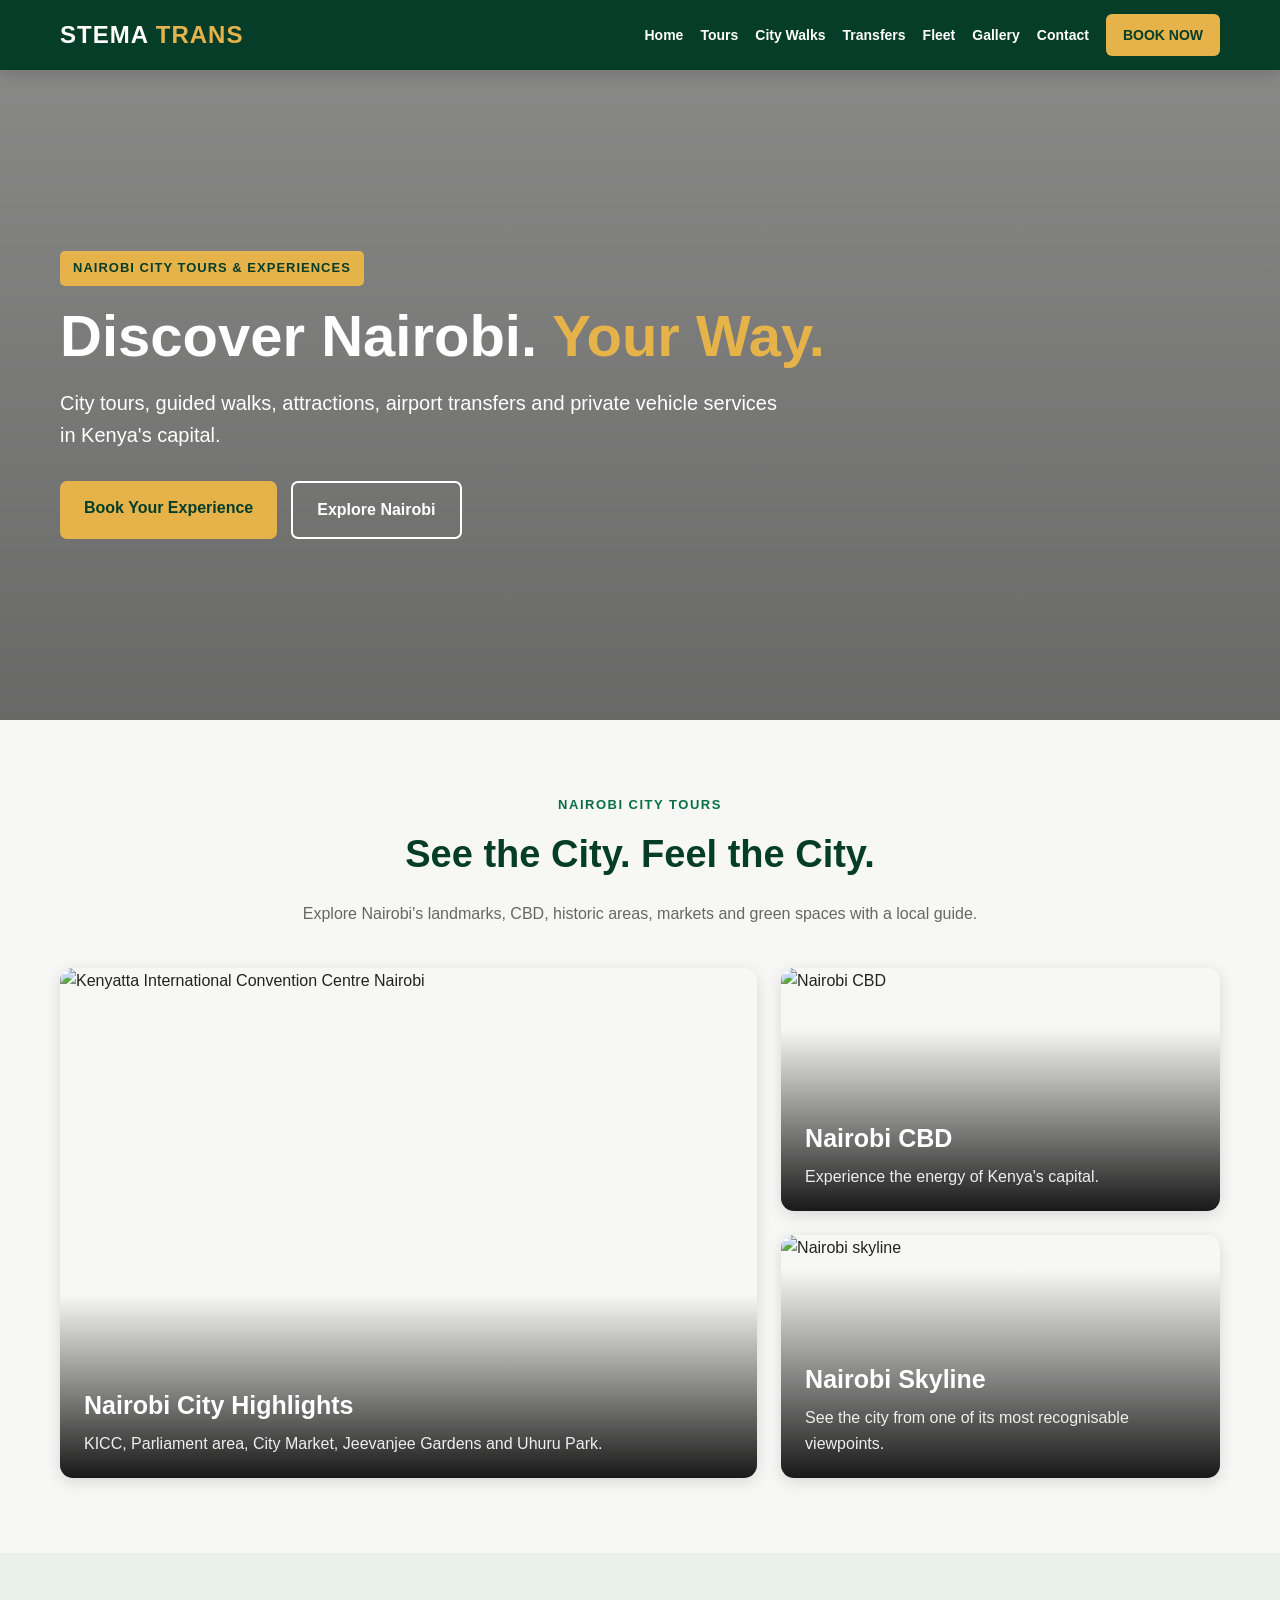
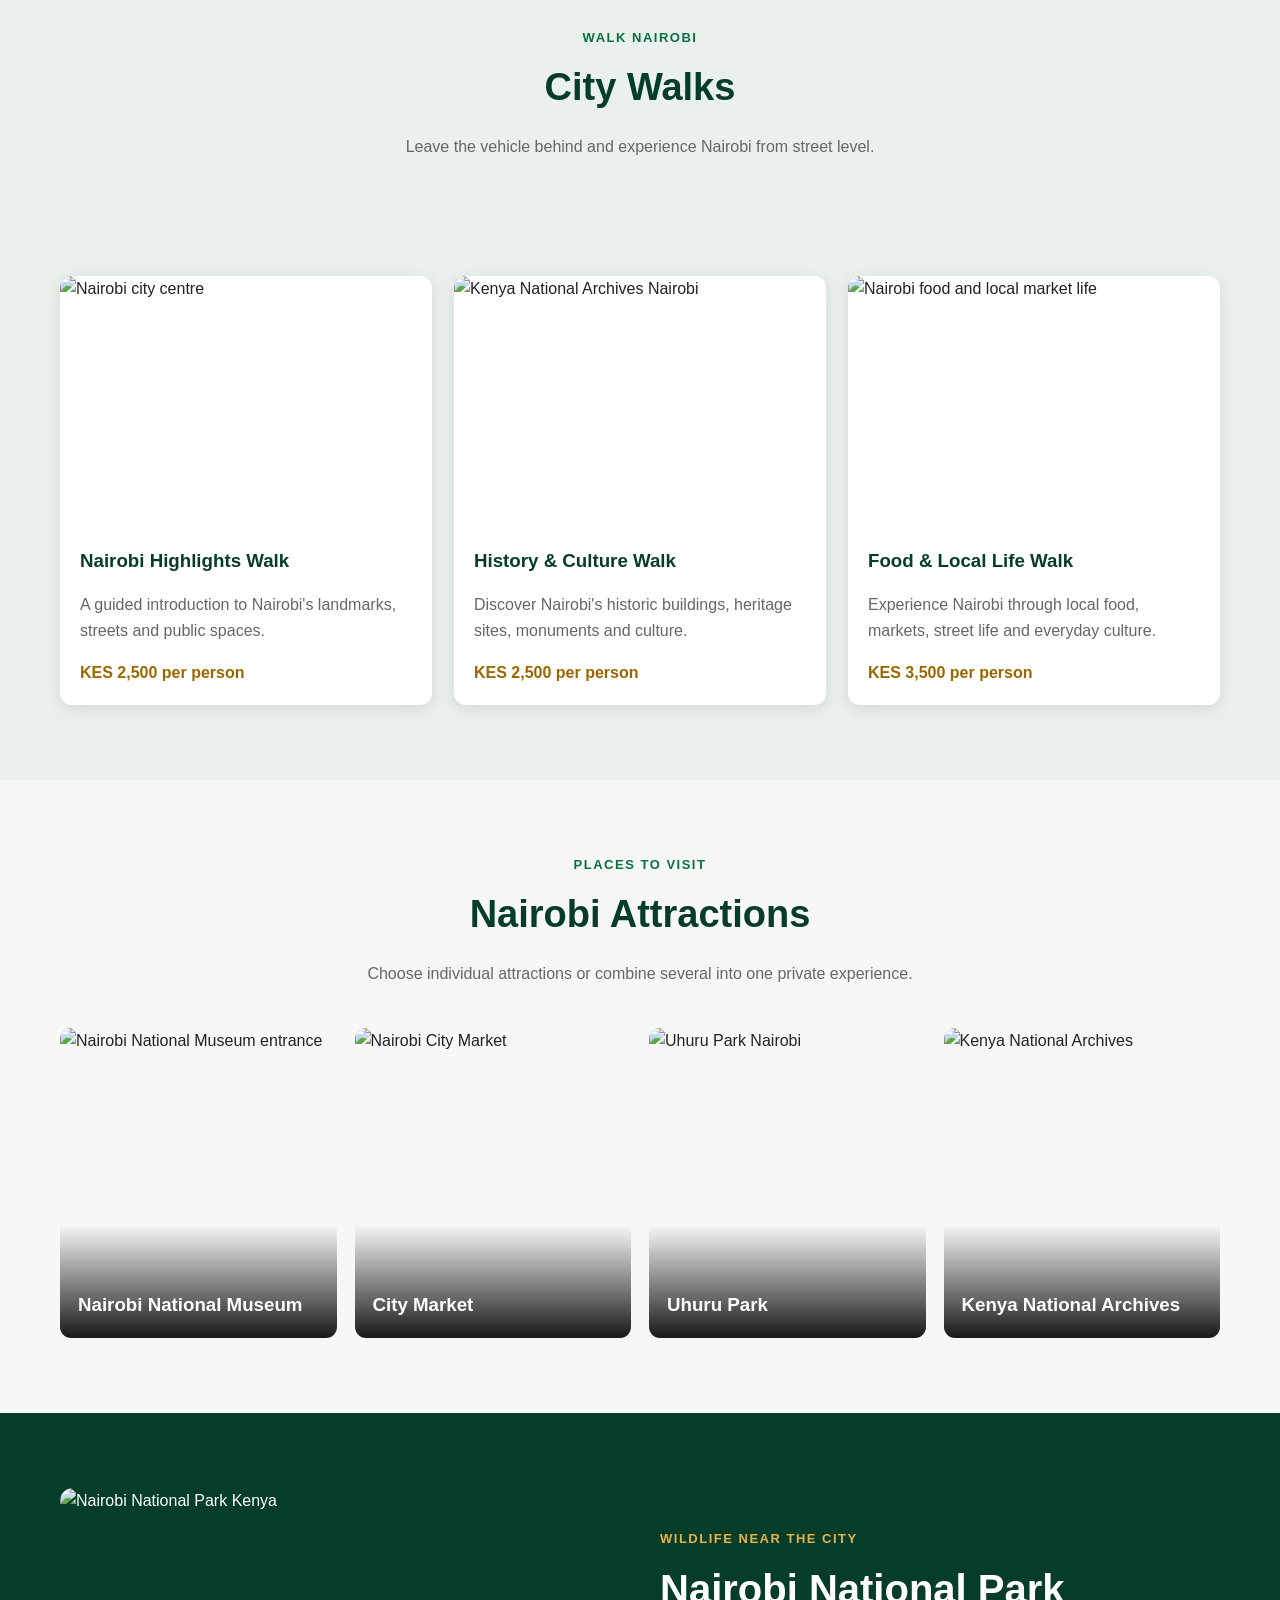
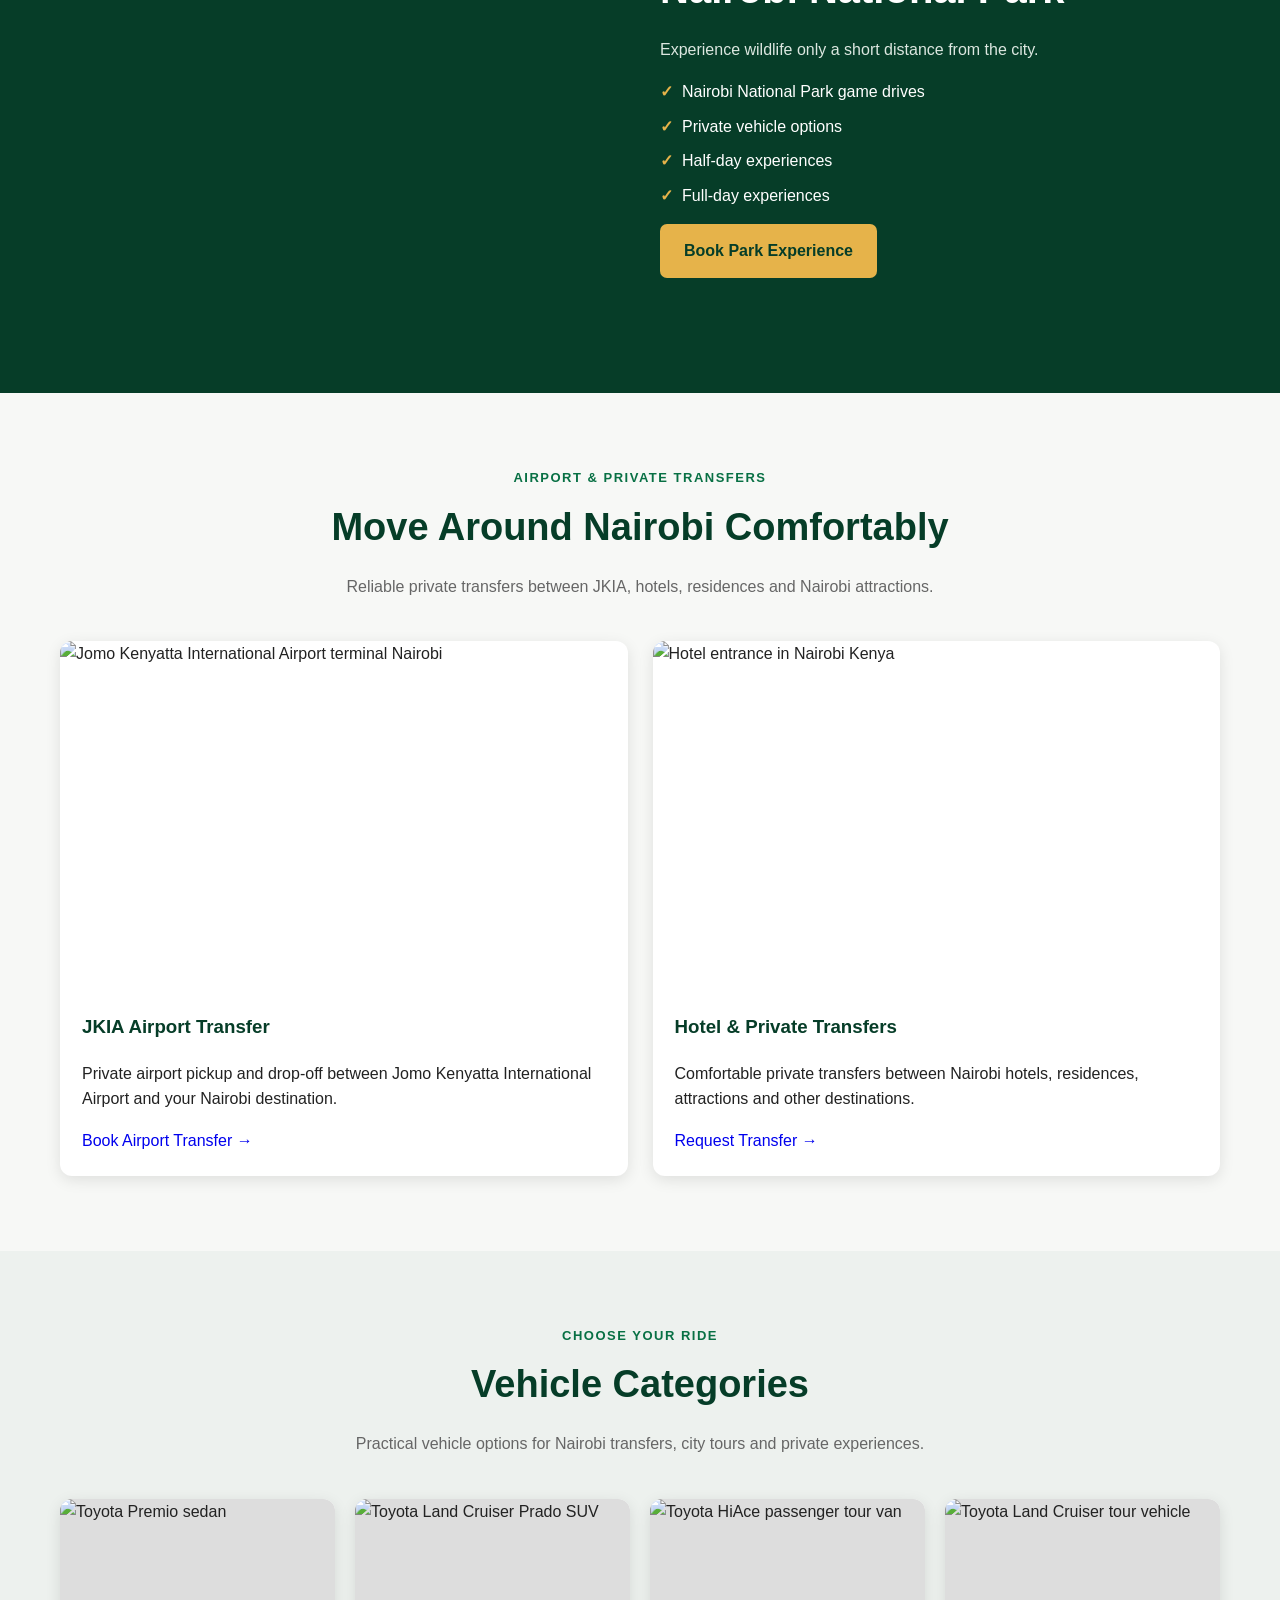
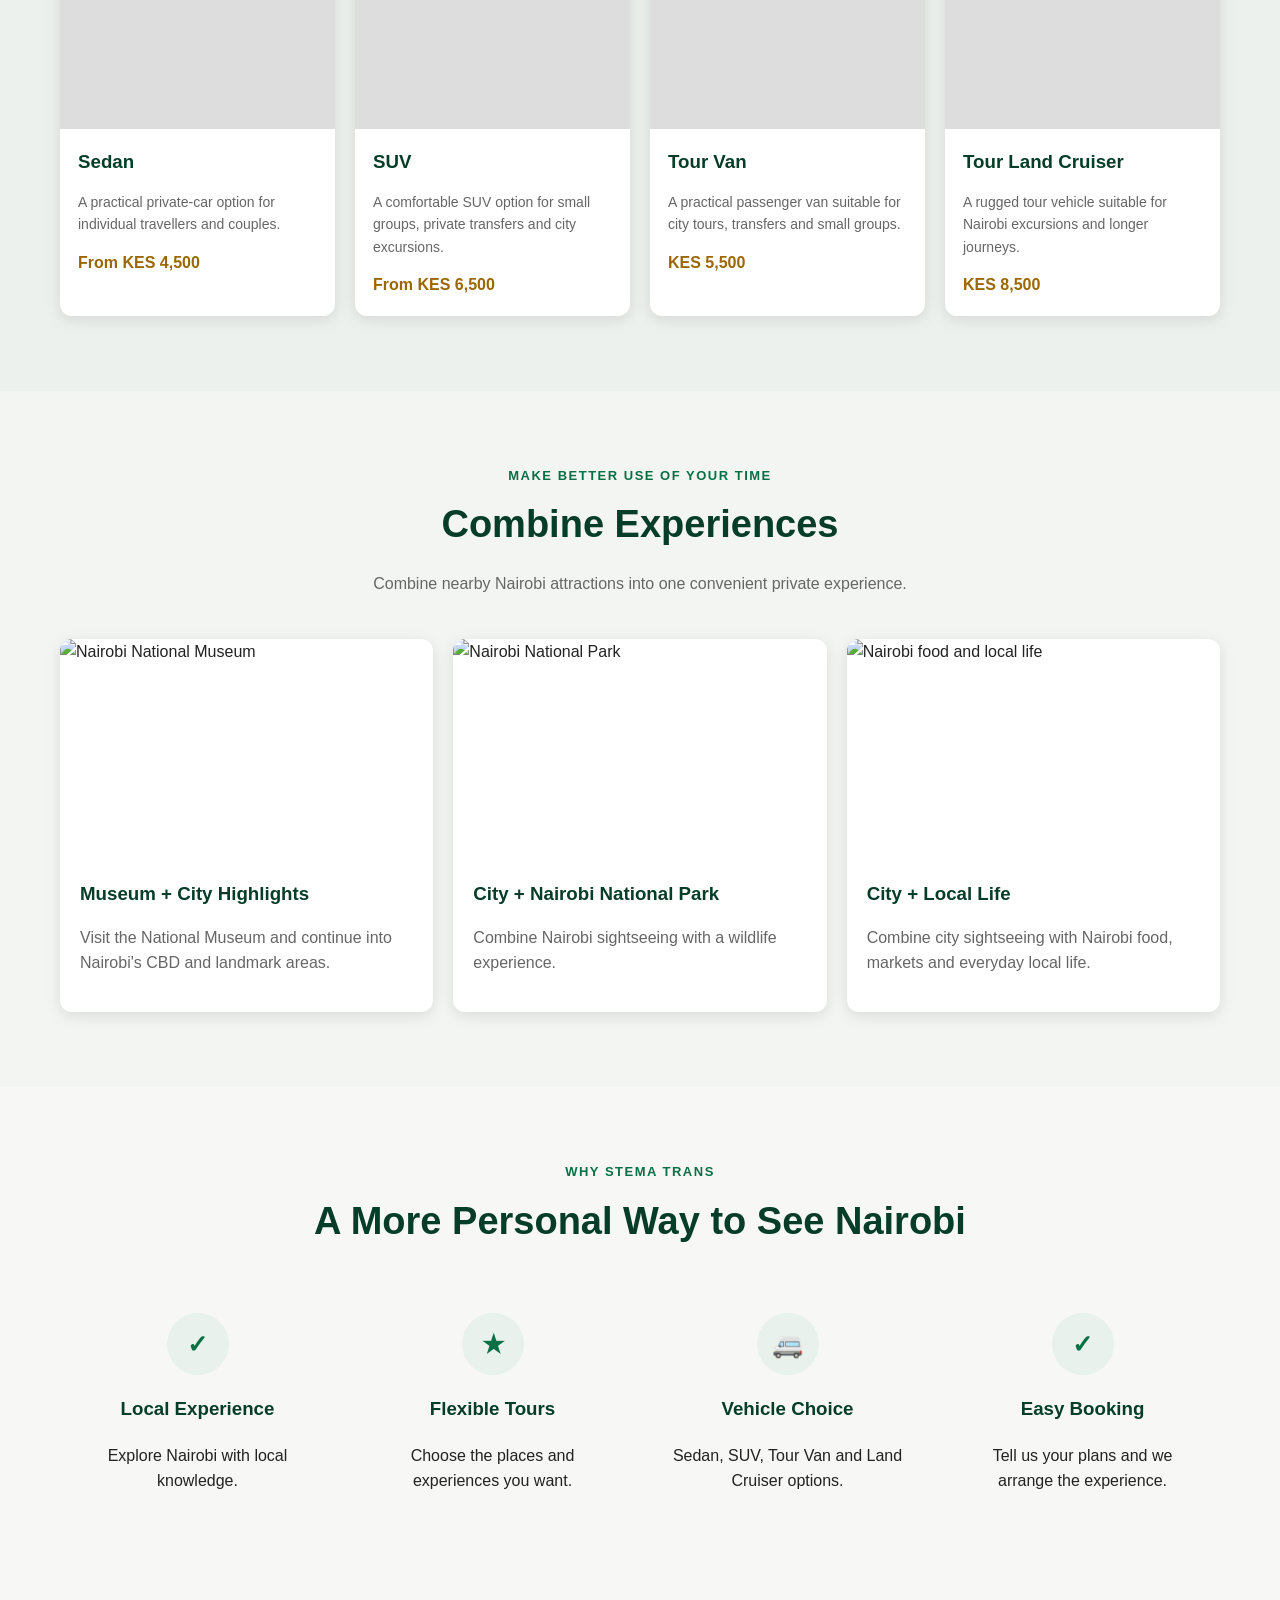
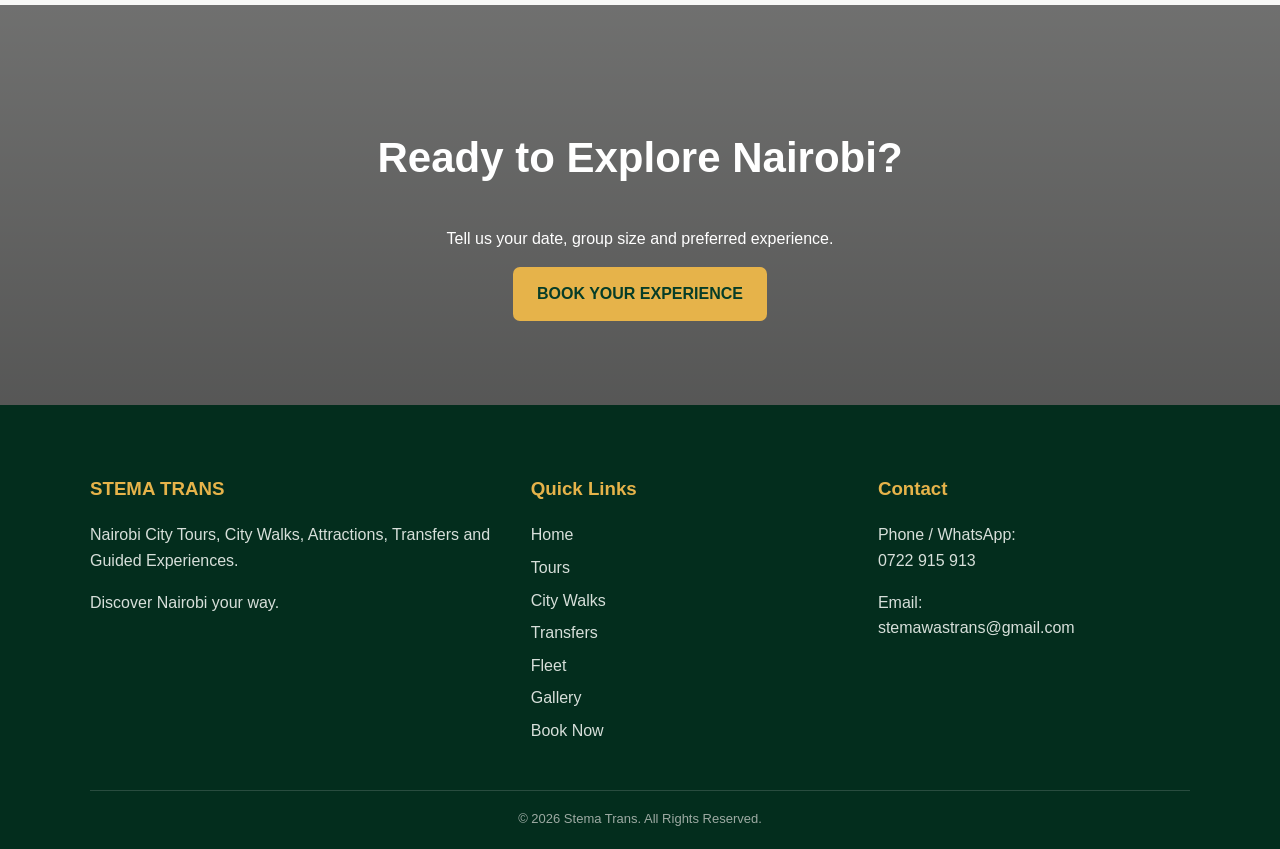
==== commit 6d7a01a6: "Update tour van and Land Cruiser vehicle photos Removed unnecessary comments and improved alt text f" ====
--- a/index.html
+++ b/index.html
@@ -1,7 +1,6 @@
 <!DOCTYPE html>
 <html lang="en">
 <head>
-
 <meta charset="UTF-8">
 <meta name="viewport" content="width=device-width, initial-scale=1.0">
 
@@ -475,15 +474,9 @@
     background:#ddd;
 }
 
-/*
-   Important:
-   Vehicle images are framed so that the
-   number plate is not the visual focus.
-*/
-
 .vehicle-image img{
     object-fit:cover;
-    object-position:center;
+    object-position:center center;
 }
 
 .vehicle-content{
@@ -757,15 +750,12 @@
 }
 
 </style>
-
 </head>
 
 <body>
 
 
-<!-- =========================
-     NAVIGATION
-========================= -->
+<!-- NAVIGATION -->
 
 <nav class="navbar">
 
@@ -778,17 +768,11 @@
 <div class="nav-links">
 
 <a href="index.html">Home</a>
-
 <a href="tours.html">Tours</a>
-
 <a href="city-walks.html">City Walks</a>
-
 <a href="transfers.html">Transfers</a>
-
 <a href="fleet.html">Fleet</a>
-
 <a href="gallery.html">Gallery</a>
-
 <a href="contact.html">Contact</a>
 
 <a href="booking.html" class="book">
@@ -802,9 +786,7 @@
 </nav>
 
 
-<!-- =========================
-     HERO
-========================= -->
+<!-- HERO -->
 
 <section class="hero">
 
@@ -841,9 +823,7 @@
 </section>
 
 
-<!-- =========================
-     CITY TOURS
-========================= -->
+<!-- CITY TOURS -->
 
 <section class="section">
 
@@ -942,9 +922,7 @@
 </section>
 
 
-<!-- =========================
-     CITY WALKS
-========================= -->
+<!-- CITY WALKS -->
 
 <section class="walk-area">
 
@@ -1068,9 +1046,7 @@
 </section>
 
 
-<!-- =========================
-     ATTRACTIONS
-========================= -->
+<!-- ATTRACTIONS -->
 
 <section class="section">
 
@@ -1168,9 +1144,7 @@
 </section>
 
 
-<!-- =========================
-     NAIROBI NATIONAL PARK
-========================= -->
+<!-- NAIROBI NATIONAL PARK -->
 
 <section class="park-area">
 
@@ -1203,11 +1177,8 @@
 <ul>
 
 <li>Nairobi National Park game drives</li>
-
 <li>Private vehicle options</li>
-
 <li>Half-day experiences</li>
-
 <li>Full-day experiences</li>
 
 </ul>
@@ -1223,9 +1194,7 @@
 </section>
 
 
-<!-- =========================
-     TRANSFERS
-========================= -->
+<!-- TRANSFERS -->
 
 <section class="section">
 
@@ -1250,8 +1219,6 @@
 <div class="transfer-grid">
 
 
-<!-- JKIA -->
-
 <div class="card">
 
 <div class="transfer-image">
@@ -1283,8 +1250,6 @@
 </div>
 
 
-<!-- HOTEL / PRIVATE -->
-
 <div class="card">
 
 <div class="transfer-image">
@@ -1320,9 +1285,7 @@
 </section>
 
 
-<!-- =========================
-     VEHICLES
-========================= -->
+<!-- VEHICLES -->
 
 <section class="vehicle-area">
 
@@ -1357,7 +1320,7 @@
 
 <img
 src="https://commons.wikimedia.org/wiki/Special:Redirect/file/2004-2007_Toyota_Premio.jpg"
-alt="Toyota Premio sedan side profile">
+alt="Toyota Premio sedan">
 
 </div>
 
@@ -1420,8 +1383,8 @@
 <div class="vehicle-image">
 
 <img
-src="https://commons.wikimedia.org/wiki/Special:Redirect/file/Toyota_HiAce_Side_View.jpg"
-alt="Toyota HiAce tour van side view">
+src="https://commons.wikimedia.org/wiki/Special:Redirect/file/Toyota_HiAce_%28H200%29.jpg"
+alt="Toyota HiAce passenger tour van">
 
 </div>
 
@@ -1445,15 +1408,15 @@
 </div>
 
 
-<!-- LAND CRUISER -->
+<!-- TOUR LAND CRUISER -->
 
 <div class="card">
 
 <div class="vehicle-image">
 
 <img
-src="https://commons.wikimedia.org/wiki/Special:Redirect/file/Toyota_Land_Cruiser_%28J70%29_safari_vehicle%2C_Voi%2C_2025_%2801%29.jpg"
-alt="Toyota Land Cruiser safari vehicle in Kenya">
+src="https://commons.wikimedia.org/wiki/Special:Redirect/file/Toyota_Land_Cruiser_70_Station_Wagon.jpg"
+alt="Toyota Land Cruiser tour vehicle">
 
 </div>
 
@@ -1464,8 +1427,8 @@
 </h3>
 
 <p>
-Safari-configured Land Cruiser for
-park excursions and longer journeys.
+A rugged tour vehicle suitable for
+Nairobi excursions and longer journeys.
 </p>
 
 <div class="vehicle-price">
@@ -1484,9 +1447,7 @@
 </section>
 
 
-<!-- =========================
-     COMBINE EXPERIENCES
-========================= -->
+<!-- COMBINE EXPERIENCES -->
 
 <section class="combine-area">
 
@@ -1598,9 +1559,7 @@
 </section>
 
 
-<!-- =========================
-     WHY STEMA
-========================= -->
+<!-- WHY STEMA -->
 
 <section class="section">
 
@@ -1693,9 +1652,7 @@
 </section>
 
 
-<!-- =========================
-     CTA
-========================= -->
+<!-- CTA -->
 
 <section class="cta">
 
@@ -1718,9 +1675,7 @@
 </section>
 
 
-<!-- =========================
-     FOOTER
-========================= -->
+<!-- FOOTER -->
 
 <footer>
 
@@ -1754,17 +1709,11 @@
 <ul>
 
 <li><a href="index.html">Home</a></li>
-
 <li><a href="tours.html">Tours</a></li>
-
 <li><a href="city-walks.html">City Walks</a></li>
-
 <li><a href="transfers.html">Transfers</a></li>
-
 <li><a href="fleet.html">Fleet</a></li>
-
 <li><a href="gallery.html">Gallery</a></li>
-
 <li><a href="booking.html">Book Now</a></li>
 
 </ul>
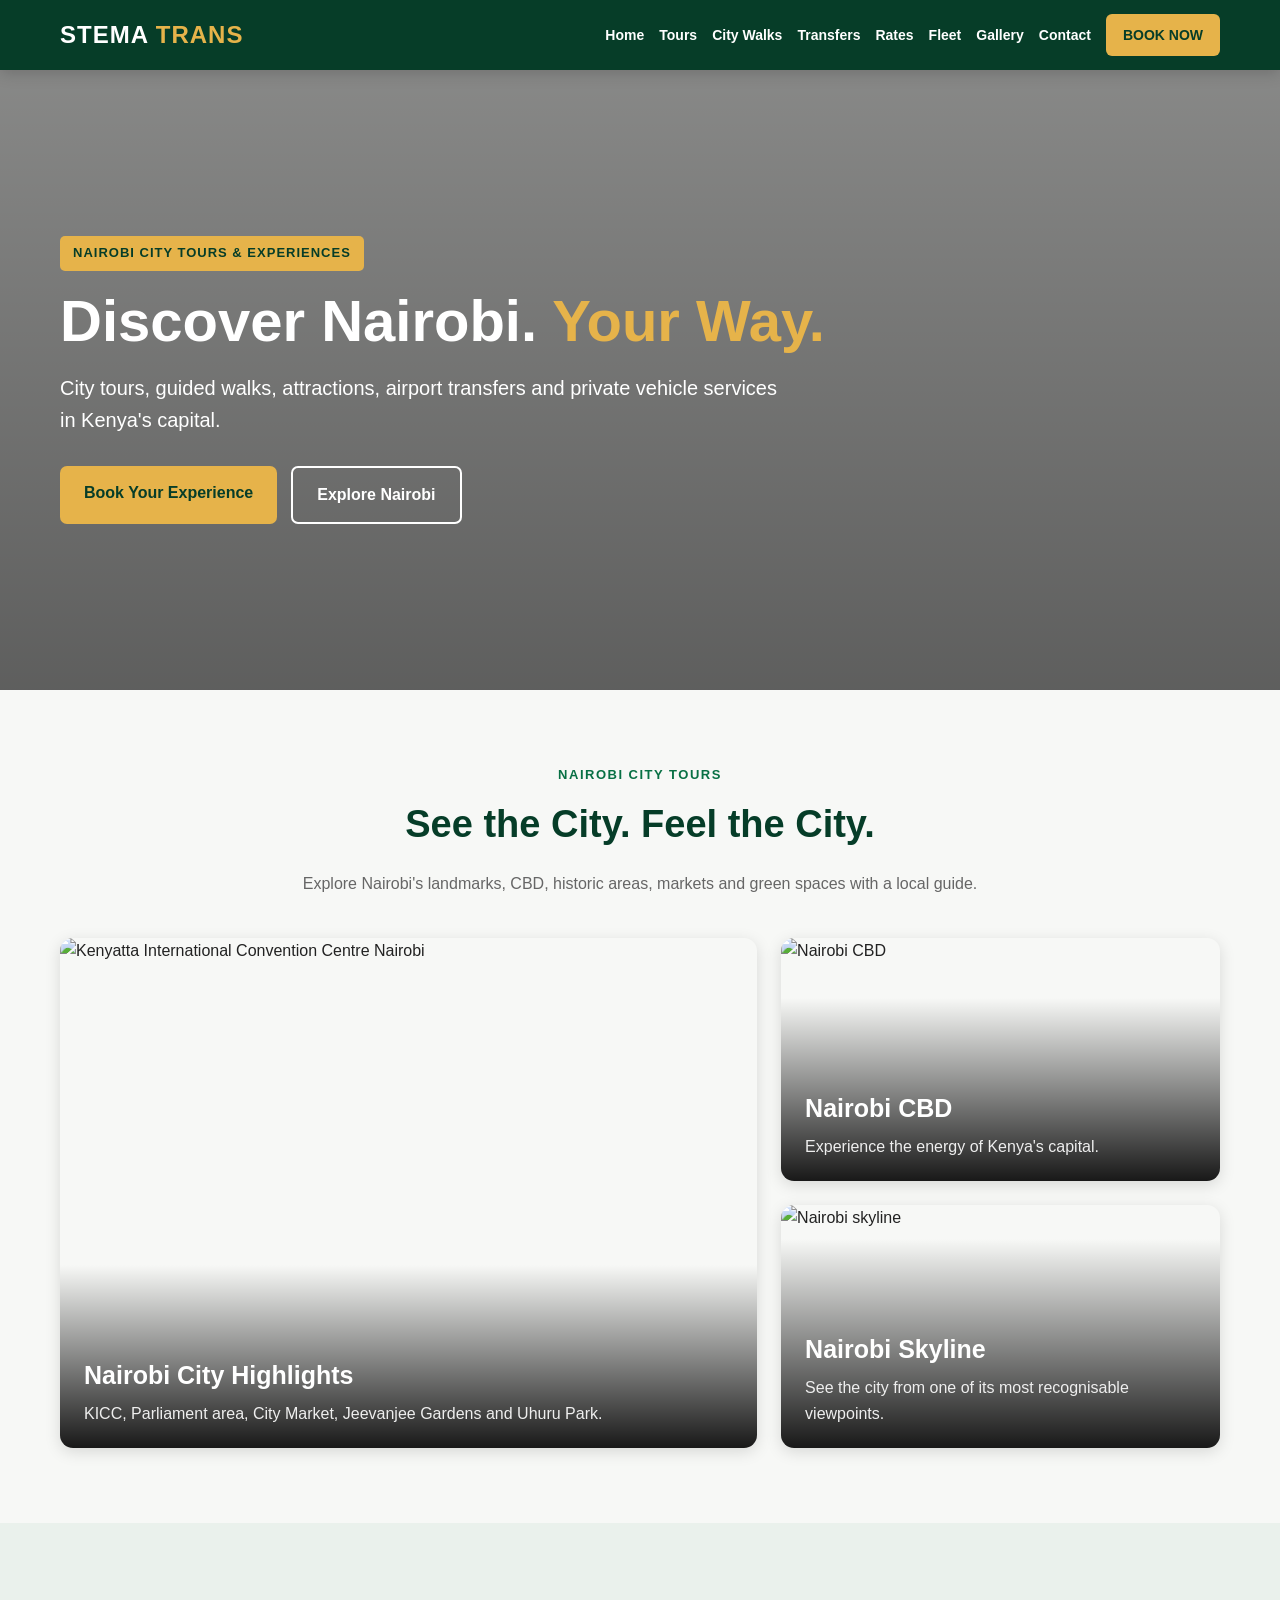
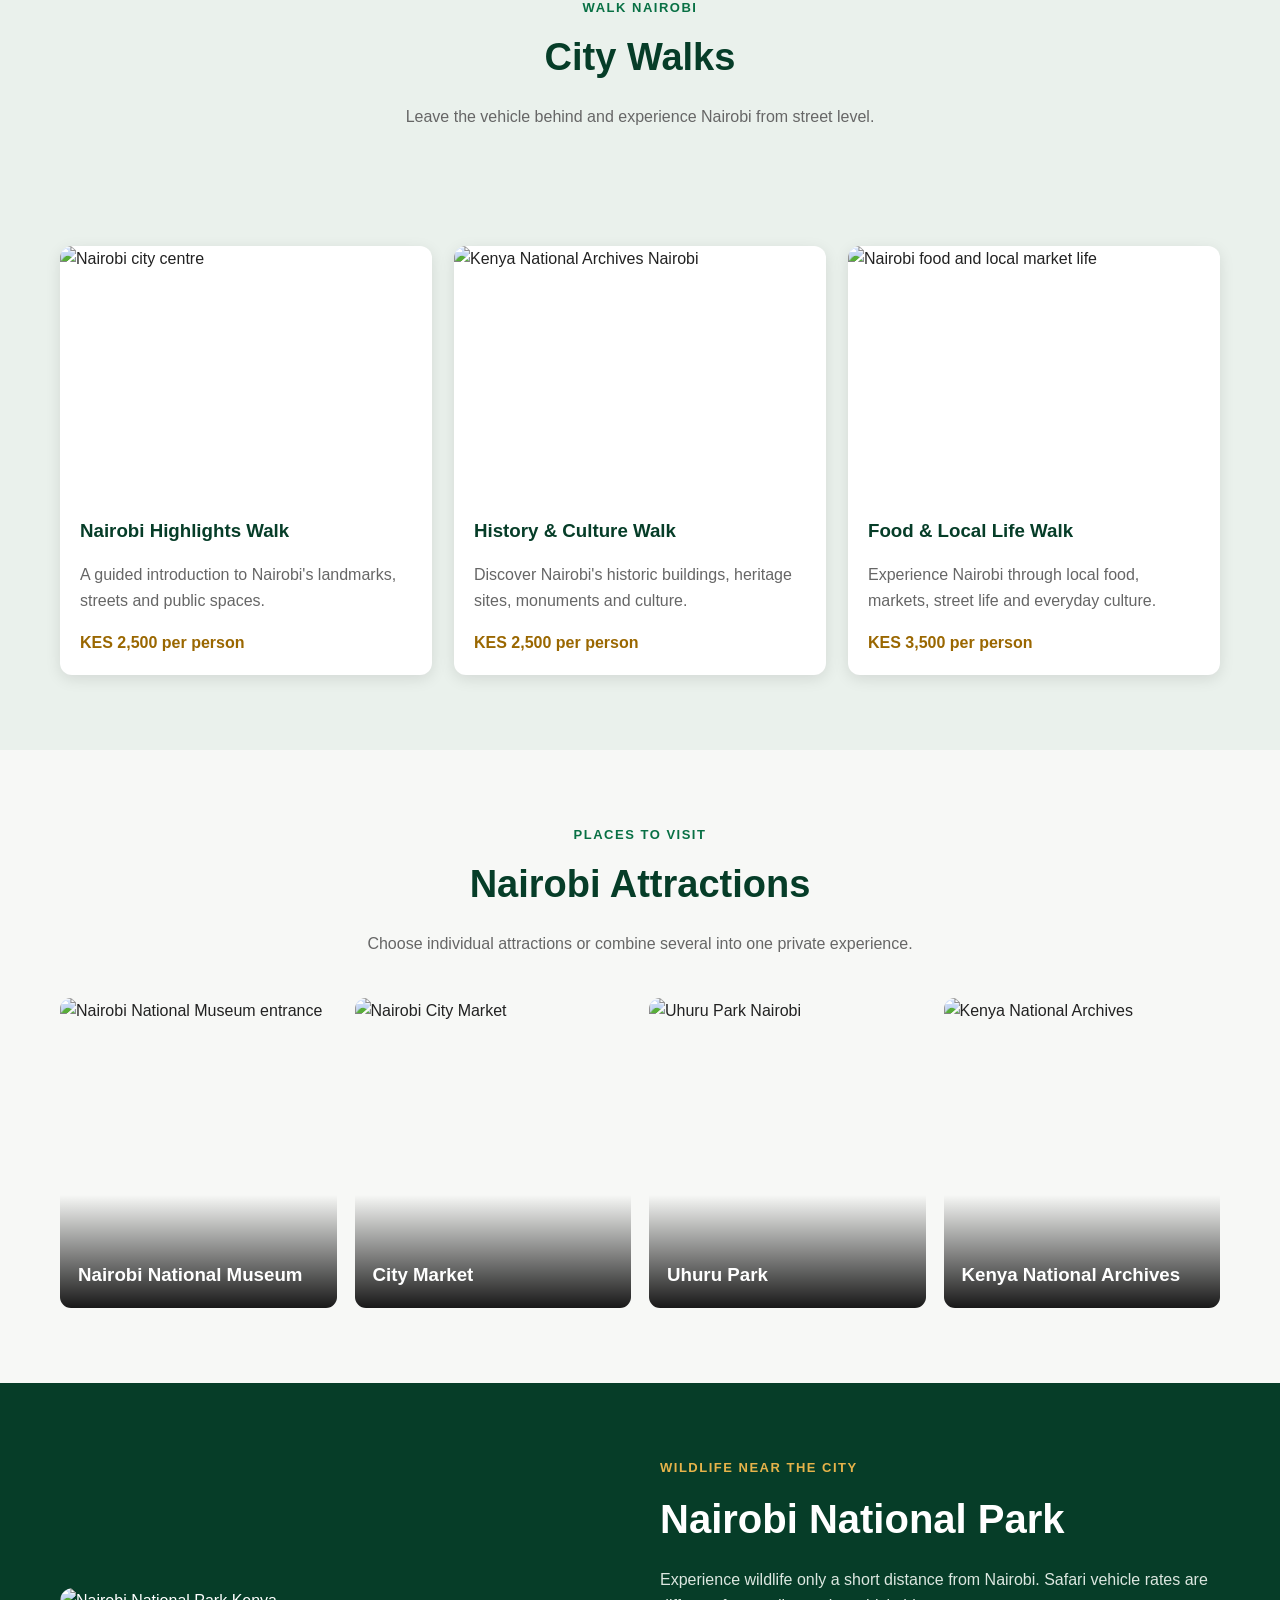
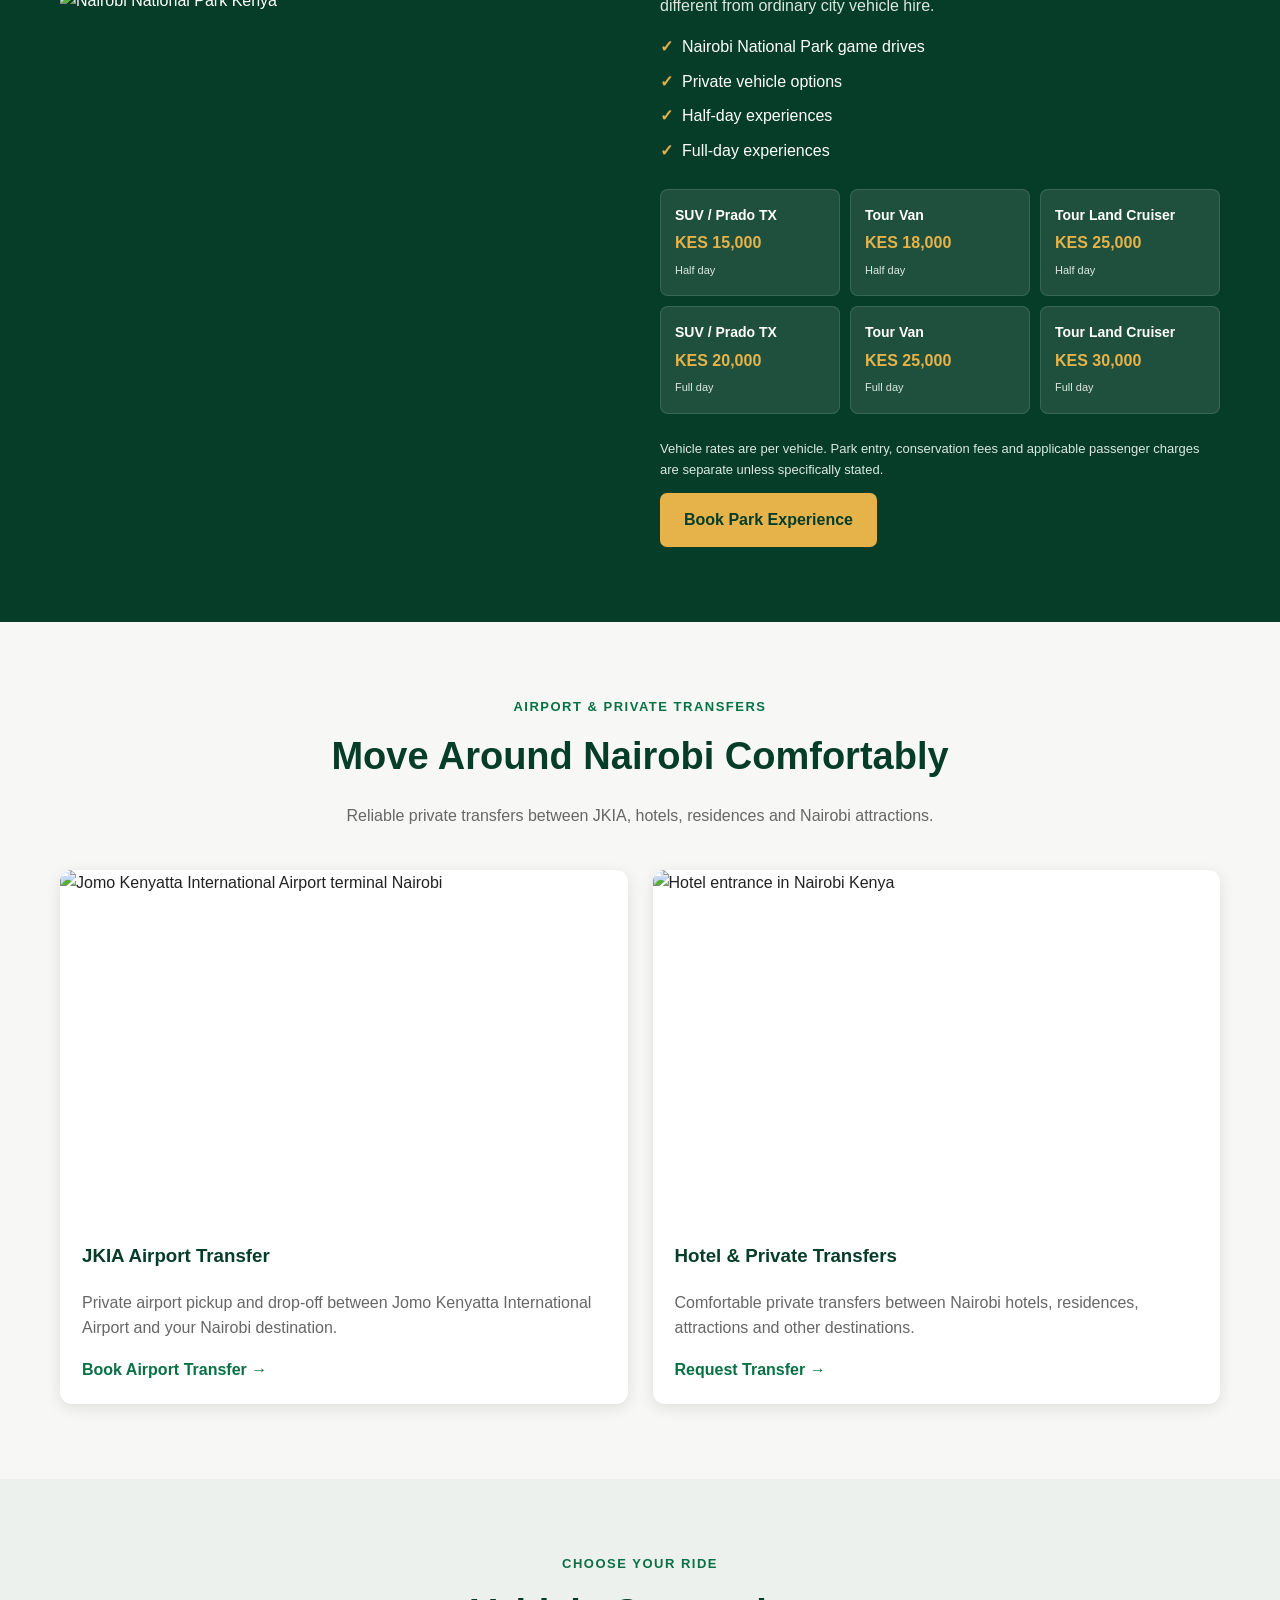
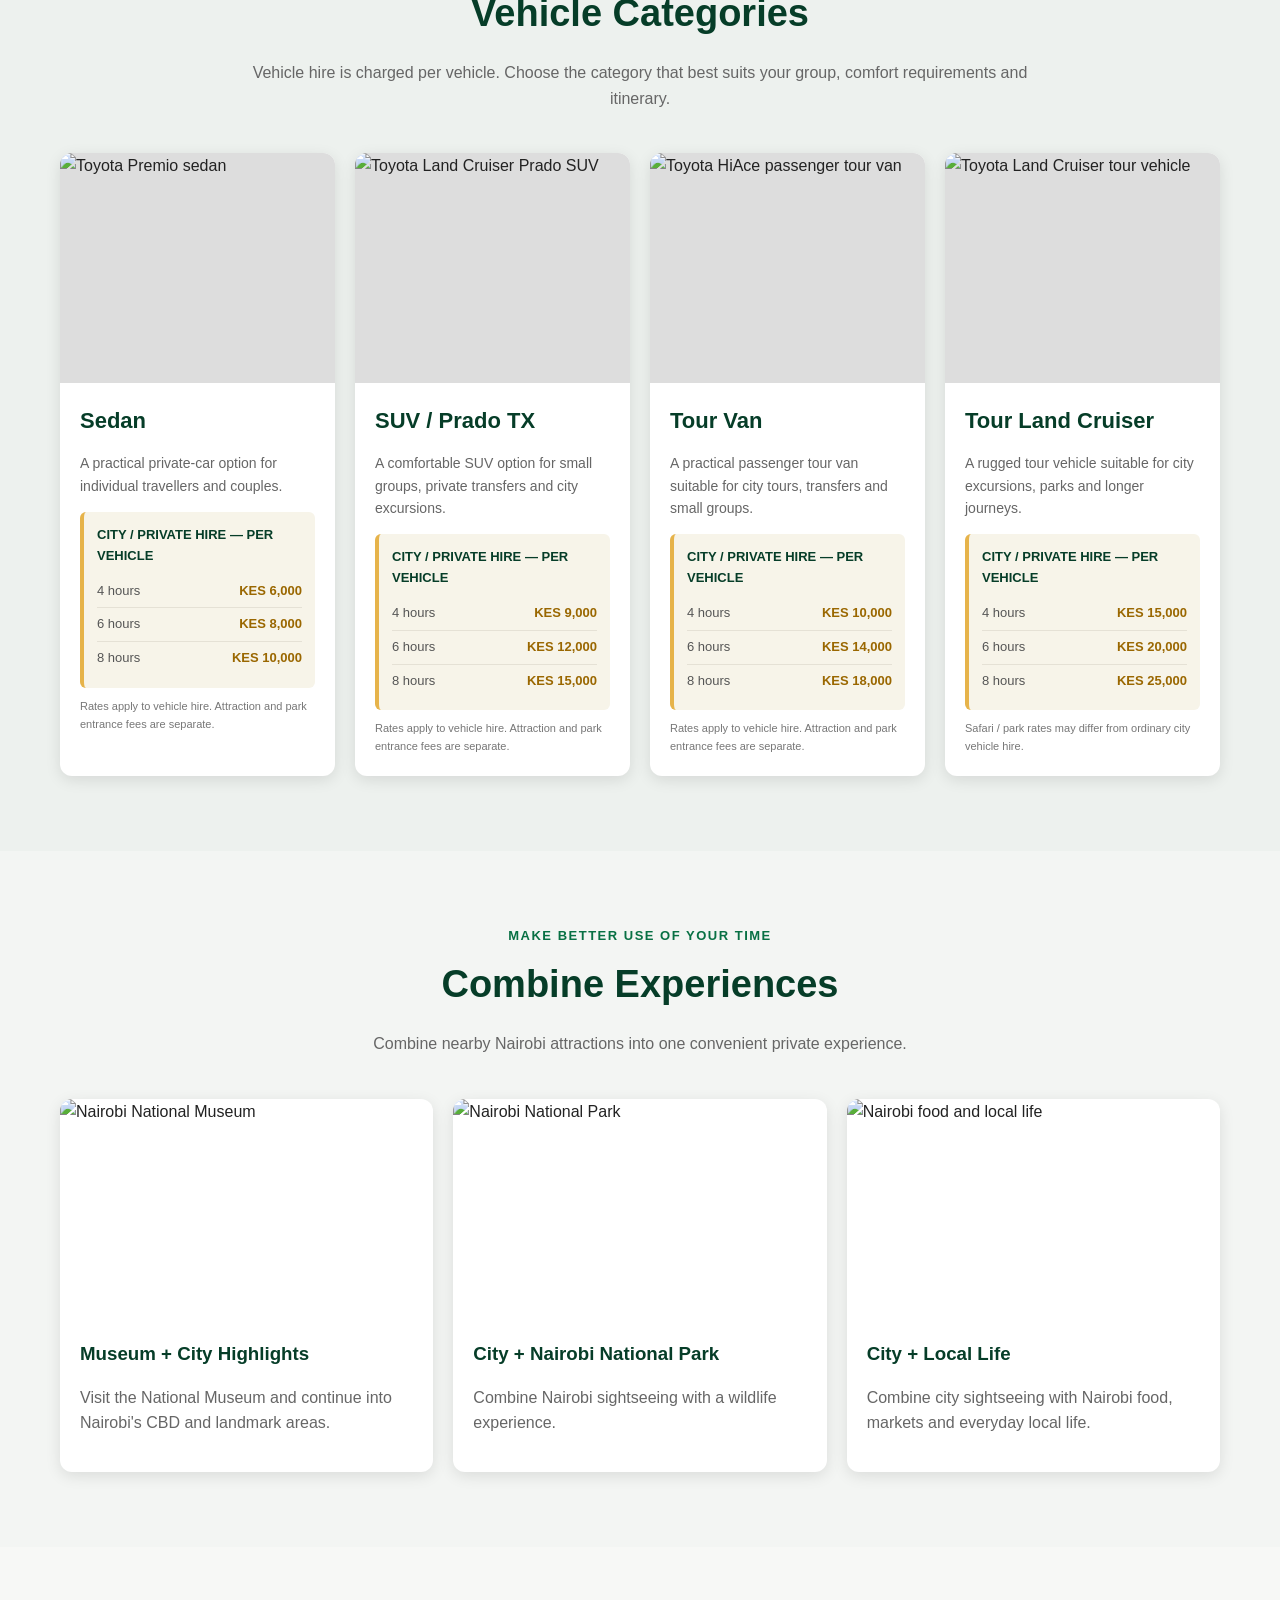
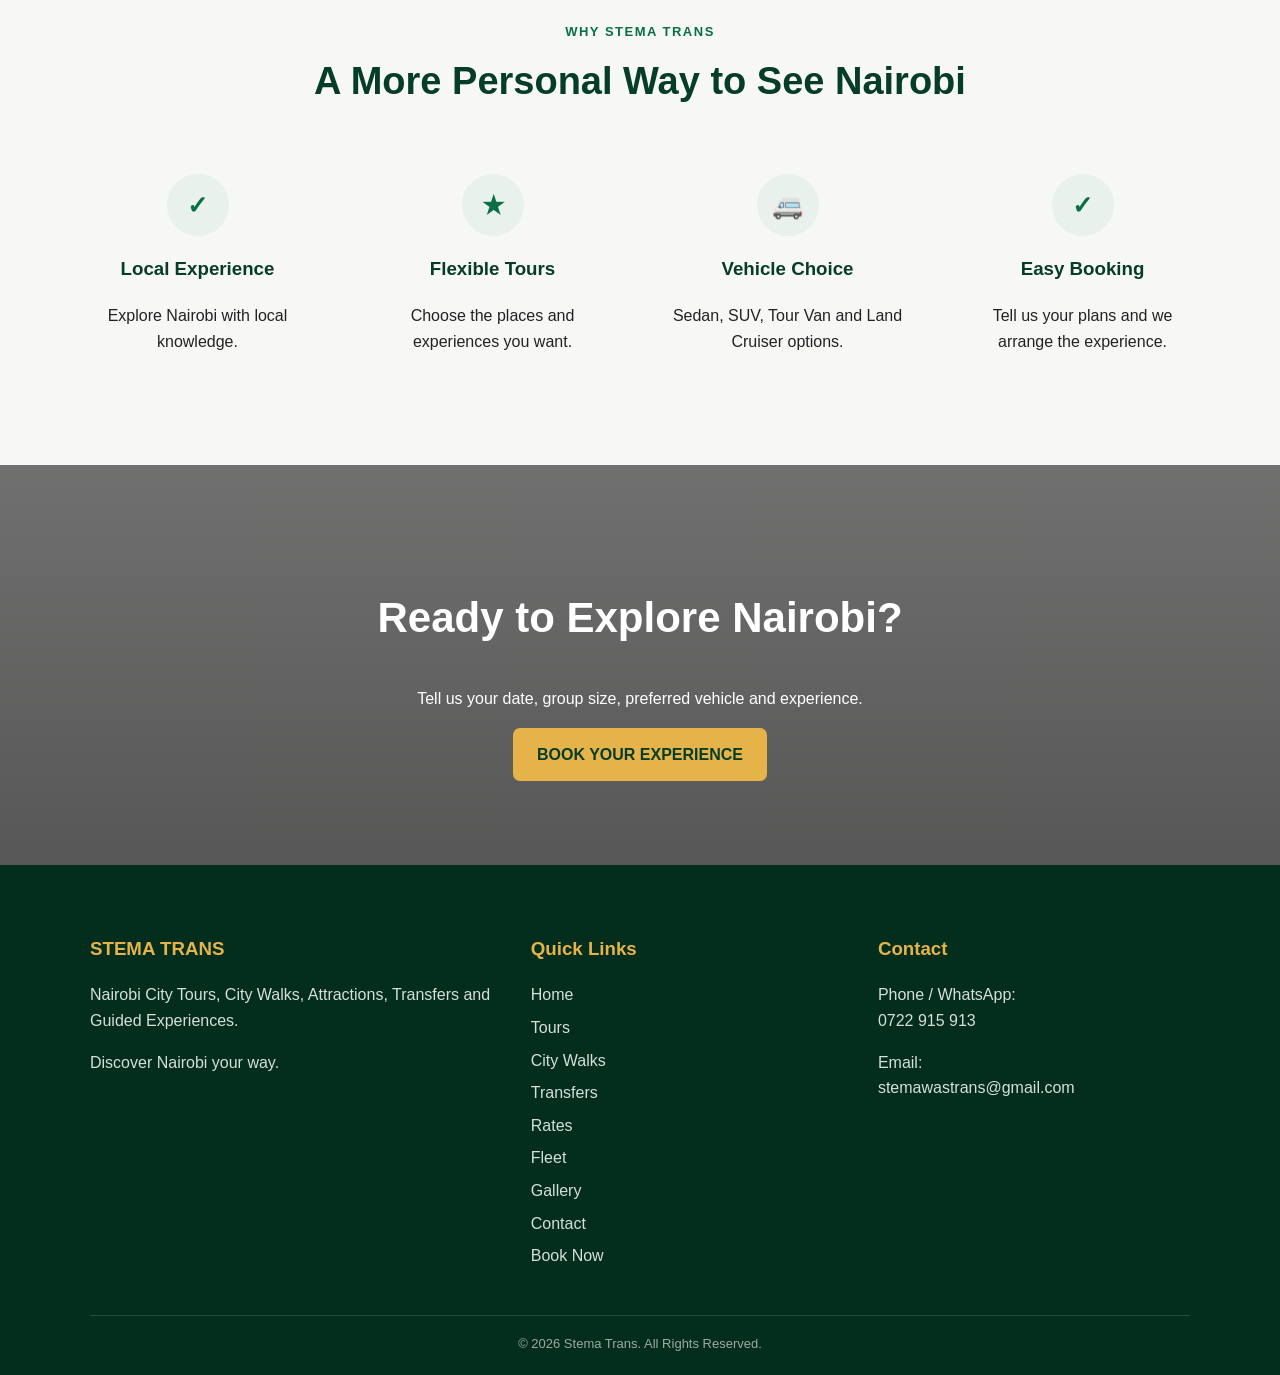
==== commit 0898636d: "Update homepage vehicle rates and pricing Adjusted various CSS properties for layout and styling, in" ====
--- a/index.html
+++ b/index.html
@@ -1,6 +1,8 @@
 <!DOCTYPE html>
 <html lang="en">
+
 <head>
+
 <meta charset="UTF-8">
 <meta name="viewport" content="width=device-width, initial-scale=1.0">
 
@@ -76,7 +78,7 @@
 .nav-links{
     display:flex;
     align-items:center;
-    gap:17px;
+    gap:15px;
 }
 
 .nav-links a{
@@ -102,10 +104,13 @@
 ========================= */
 
 .hero{
-    min-height:650px;
+    min-height:620px;
 
     background:
-    linear-gradient(rgba(0,0,0,.45),rgba(0,0,0,.58)),
+    linear-gradient(
+        rgba(0,0,0,.45),
+        rgba(0,0,0,.62)
+    ),
     url("https://commons.wikimedia.org/wiki/Special:Redirect/file/Nairobi_city_skyline_at_dawn_2025.jpg")
     center/cover no-repeat;
 
@@ -123,20 +128,26 @@
 
 .badge{
     display:inline-block;
+
     background:#e6b34a;
     color:#063d28;
+
     padding:7px 13px;
     border-radius:5px;
+
     font-size:13px;
     font-weight:bold;
+
     text-transform:uppercase;
     letter-spacing:1px;
 }
 
 .hero h1{
     max-width:850px;
+
     font-size:58px;
     line-height:1.05;
+
     margin:20px 0;
 }
 
@@ -186,7 +197,7 @@
 
 .heading{
     text-align:center;
-    max-width:800px;
+    max-width:820px;
     margin:0 auto 42px;
 }
 
@@ -387,6 +398,7 @@
     display:grid;
     grid-template-columns:1fr 1fr;
     gap:40px;
+
     align-items:center;
 }
 
@@ -426,6 +438,46 @@
 }
 
 
+/* PARK RATES */
+
+.park-rates{
+    display:grid;
+    grid-template-columns:repeat(3,1fr);
+    gap:10px;
+    margin:25px 0;
+}
+
+.park-rate{
+    background:rgba(255,255,255,.10);
+    border:1px solid rgba(255,255,255,.12);
+    border-radius:8px;
+    padding:14px;
+}
+
+.park-rate strong{
+    display:block;
+    color:#fff;
+    font-size:14px;
+}
+
+.park-rate span{
+    display:block;
+    color:#e6b34a;
+    font-weight:bold;
+    margin-top:4px;
+}
+
+.park-rate small{
+    color:#dce7e0;
+    font-size:11px;
+}
+
+.park-note{
+    color:#dce7e0;
+    font-size:13px;
+}
+
+
 /* =========================
    TRANSFERS
 ========================= */
@@ -441,16 +493,21 @@
     overflow:hidden;
 }
 
-.transfer-image img{
-    object-position:center center;
-}
-
 .transfer-content{
     padding:22px;
 }
 
 .transfer-content h3{
     color:#063d28;
+}
+
+.transfer-content p{
+    color:#666;
+}
+
+.transfer-content a{
+    color:#087044;
+    font-weight:bold;
 }
 
 
@@ -480,12 +537,13 @@
 }
 
 .vehicle-content{
-    padding:18px;
+    padding:20px;
 }
 
 .vehicle-content h3{
     color:#063d28;
     margin:0 0 6px;
+    font-size:22px;
 }
 
 .vehicle-content p{
@@ -493,9 +551,60 @@
     font-size:14px;
 }
 
-.vehicle-price{
+
+/* NEW PRICE DISPLAY */
+
+.vehicle-price-box{
+    margin-top:15px;
+
+    background:#f7f4e9;
+
+    border-left:4px solid #e6b34a;
+
+    border-radius:6px;
+
+    padding:13px;
+}
+
+.vehicle-price-title{
+    color:#063d28;
+    font-weight:bold;
+    font-size:13px;
+
+    margin-bottom:8px;
+}
+
+.vehicle-rate{
+    display:flex;
+    justify-content:space-between;
+    gap:8px;
+
+    padding:6px 0;
+
+    border-bottom:1px solid #e5e1d5;
+
+    font-size:13px;
+}
+
+.vehicle-rate:last-child{
+    border-bottom:none;
+}
+
+.vehicle-rate span:first-child{
+    color:#555;
+}
+
+.vehicle-rate span:last-child{
     color:#9a6700;
     font-weight:bold;
+}
+
+.vehicle-note{
+    margin-top:10px;
+
+    font-size:11px;
+
+    color:#777;
 }
 
 
@@ -564,7 +673,10 @@
     min-height:400px;
 
     background:
-    linear-gradient(rgba(0,0,0,.55),rgba(0,0,0,.65)),
+    linear-gradient(
+        rgba(0,0,0,.55),
+        rgba(0,0,0,.65)
+    ),
     url("https://commons.wikimedia.org/wiki/Special:Redirect/file/Nairobi_city_skyline_at_dawn_2025.jpg")
     center/cover no-repeat;
 
@@ -629,15 +741,22 @@
     color:#d7dfda;
 }
 
+footer a:hover{
+    color:#e6b34a;
+}
+
 .copyright{
     max-width:1100px;
     margin:30px auto 0;
+
     padding-top:18px;
 
     border-top:1px solid rgba(255,255,255,.15);
 
     text-align:center;
+
     color:#9daaa3;
+
     font-size:13px;
 }
 
@@ -685,6 +804,11 @@
     .why-grid{
         grid-template-columns:repeat(2,1fr);
     }
+
+    .park-rates{
+        grid-template-columns:repeat(2,1fr);
+    }
+
 }
 
 
@@ -738,6 +862,10 @@
         height:300px;
     }
 
+    .park-rates{
+        grid-template-columns:1fr;
+    }
+
     .park-text h2,
     .cta h2{
         font-size:31px;
@@ -750,12 +878,16 @@
 }
 
 </style>
+
 </head>
 
+
 <body>
 
 
-<!-- NAVIGATION -->
+<!-- =========================
+     NAVIGATION
+========================= -->
 
 <nav class="navbar">
 
@@ -768,11 +900,19 @@
 <div class="nav-links">
 
 <a href="index.html">Home</a>
+
 <a href="tours.html">Tours</a>
+
 <a href="city-walks.html">City Walks</a>
+
 <a href="transfers.html">Transfers</a>
+
+<a href="rates.html">Rates</a>
+
 <a href="fleet.html">Fleet</a>
+
 <a href="gallery.html">Gallery</a>
+
 <a href="contact.html">Contact</a>
 
 <a href="booking.html" class="book">
@@ -786,7 +926,9 @@
 </nav>
 
 
-<!-- HERO -->
+<!-- =========================
+     HERO
+========================= -->
 
 <section class="hero">
 
@@ -823,7 +965,9 @@
 </section>
 
 
-<!-- CITY TOURS -->
+<!-- =========================
+     CITY TOURS
+========================= -->
 
 <section class="section">
 
@@ -922,7 +1066,9 @@
 </section>
 
 
-<!-- CITY WALKS -->
+<!-- =========================
+     CITY WALKS
+========================= -->
 
 <section class="walk-area">
 
@@ -1046,7 +1192,9 @@
 </section>
 
 
-<!-- ATTRACTIONS -->
+<!-- =========================
+     ATTRACTIONS
+========================= -->
 
 <section class="section">
 
@@ -1144,7 +1292,9 @@
 </section>
 
 
-<!-- NAIROBI NATIONAL PARK -->
+<!-- =========================
+     NAIROBI NATIONAL PARK
+========================= -->
 
 <section class="park-area">
 
@@ -1171,17 +1321,139 @@
 </h2>
 
 <p>
-Experience wildlife only a short distance from the city.
-</p>
+Experience wildlife only a short distance from Nairobi.
+Safari vehicle rates are different from ordinary city
+vehicle hire.
+</p>
+
 
 <ul>
 
 <li>Nairobi National Park game drives</li>
+
 <li>Private vehicle options</li>
+
 <li>Half-day experiences</li>
+
 <li>Full-day experiences</li>
 
 </ul>
+
+
+<div class="park-rates">
+
+
+<div class="park-rate">
+
+<strong>
+SUV / Prado TX
+</strong>
+
+<span>
+KES 15,000
+</span>
+
+<small>
+Half day
+</small>
+
+</div>
+
+
+<div class="park-rate">
+
+<strong>
+Tour Van
+</strong>
+
+<span>
+KES 18,000
+</span>
+
+<small>
+Half day
+</small>
+
+</div>
+
+
+<div class="park-rate">
+
+<strong>
+Tour Land Cruiser
+</strong>
+
+<span>
+KES 25,000
+</span>
+
+<small>
+Half day
+</small>
+
+</div>
+
+
+<div class="park-rate">
+
+<strong>
+SUV / Prado TX
+</strong>
+
+<span>
+KES 20,000
+</span>
+
+<small>
+Full day
+</small>
+
+</div>
+
+
+<div class="park-rate">
+
+<strong>
+Tour Van
+</strong>
+
+<span>
+KES 25,000
+</span>
+
+<small>
+Full day
+</small>
+
+</div>
+
+
+<div class="park-rate">
+
+<strong>
+Tour Land Cruiser
+</strong>
+
+<span>
+KES 30,000
+</span>
+
+<small>
+Full day
+</small>
+
+</div>
+
+
+</div>
+
+
+<p class="park-note">
+Vehicle rates are per vehicle. Park entry,
+conservation fees and applicable passenger
+charges are separate unless specifically stated.
+</p>
+
 
 <a href="booking.html" class="btn primary">
 Book Park Experience
@@ -1194,7 +1466,9 @@
 </section>
 
 
-<!-- TRANSFERS -->
+<!-- =========================
+     TRANSFERS
+========================= -->
 
 <section class="section">
 
@@ -1285,7 +1559,9 @@
 </section>
 
 
-<!-- VEHICLES -->
+<!-- =========================
+     VEHICLE CATEGORIES
+========================= -->
 
 <section class="vehicle-area">
 
@@ -1302,8 +1578,8 @@
 </h2>
 
 <p>
-Practical vehicle options for Nairobi transfers,
-city tours and private experiences.
+Vehicle hire is charged per vehicle. Choose the category
+that best suits your group, comfort requirements and itinerary.
 </p>
 
 </div>
@@ -1335,8 +1611,58 @@
 individual travellers and couples.
 </p>
 
-<div class="vehicle-price">
-From KES 4,500
+
+<div class="vehicle-price-box">
+
+<div class="vehicle-price-title">
+CITY / PRIVATE HIRE — PER VEHICLE
+</div>
+
+
+<div class="vehicle-rate">
+
+<span>
+4 hours
+</span>
+
+<span>
+KES 6,000
+</span>
+
+</div>
+
+
+<div class="vehicle-rate">
+
+<span>
+6 hours
+</span>
+
+<span>
+KES 8,000
+</span>
+
+</div>
+
+
+<div class="vehicle-rate">
+
+<span>
+8 hours
+</span>
+
+<span>
+KES 10,000
+</span>
+
+</div>
+
+
+</div>
+
+<div class="vehicle-note">
+Rates apply to vehicle hire. Attraction and
+park entrance fees are separate.
 </div>
 
 </div>
@@ -1359,7 +1685,7 @@
 <div class="vehicle-content">
 
 <h3>
-SUV
+SUV / Prado TX
 </h3>
 
 <p>
@@ -1367,8 +1693,58 @@
 private transfers and city excursions.
 </p>
 
-<div class="vehicle-price">
-From KES 6,500
+
+<div class="vehicle-price-box">
+
+<div class="vehicle-price-title">
+CITY / PRIVATE HIRE — PER VEHICLE
+</div>
+
+
+<div class="vehicle-rate">
+
+<span>
+4 hours
+</span>
+
+<span>
+KES 9,000
+</span>
+
+</div>
+
+
+<div class="vehicle-rate">
+
+<span>
+6 hours
+</span>
+
+<span>
+KES 12,000
+</span>
+
+</div>
+
+
+<div class="vehicle-rate">
+
+<span>
+8 hours
+</span>
+
+<span>
+KES 15,000
+</span>
+
+</div>
+
+
+</div>
+
+<div class="vehicle-note">
+Rates apply to vehicle hire. Attraction and
+park entrance fees are separate.
 </div>
 
 </div>
@@ -1395,20 +1771,70 @@
 </h3>
 
 <p>
-A practical passenger van suitable for
+A practical passenger tour van suitable for
 city tours, transfers and small groups.
 </p>
 
-<div class="vehicle-price">
-KES 5,500
-</div>
-
-</div>
-
-</div>
-
-
-<!-- TOUR LAND CRUISER -->
+
+<div class="vehicle-price-box">
+
+<div class="vehicle-price-title">
+CITY / PRIVATE HIRE — PER VEHICLE
+</div>
+
+
+<div class="vehicle-rate">
+
+<span>
+4 hours
+</span>
+
+<span>
+KES 10,000
+</span>
+
+</div>
+
+
+<div class="vehicle-rate">
+
+<span>
+6 hours
+</span>
+
+<span>
+KES 14,000
+</span>
+
+</div>
+
+
+<div class="vehicle-rate">
+
+<span>
+8 hours
+</span>
+
+<span>
+KES 18,000
+</span>
+
+</div>
+
+
+</div>
+
+<div class="vehicle-note">
+Rates apply to vehicle hire. Attraction and
+park entrance fees are separate.
+</div>
+
+</div>
+
+</div>
+
+
+<!-- LAND CRUISER -->
 
 <div class="card">
 
@@ -1428,11 +1854,61 @@
 
 <p>
 A rugged tour vehicle suitable for
-Nairobi excursions and longer journeys.
-</p>
-
-<div class="vehicle-price">
-KES 8,500
+city excursions, parks and longer journeys.
+</p>
+
+
+<div class="vehicle-price-box">
+
+<div class="vehicle-price-title">
+CITY / PRIVATE HIRE — PER VEHICLE
+</div>
+
+
+<div class="vehicle-rate">
+
+<span>
+4 hours
+</span>
+
+<span>
+KES 15,000
+</span>
+
+</div>
+
+
+<div class="vehicle-rate">
+
+<span>
+6 hours
+</span>
+
+<span>
+KES 20,000
+</span>
+
+</div>
+
+
+<div class="vehicle-rate">
+
+<span>
+8 hours
+</span>
+
+<span>
+KES 25,000
+</span>
+
+</div>
+
+
+</div>
+
+<div class="vehicle-note">
+Safari / park rates may differ from ordinary
+city vehicle hire.
 </div>
 
 </div>
@@ -1447,7 +1923,9 @@
 </section>
 
 
-<!-- COMBINE EXPERIENCES -->
+<!-- =========================
+     COMBINE EXPERIENCES
+========================= -->
 
 <section class="combine-area">
 
@@ -1559,7 +2037,9 @@
 </section>
 
 
-<!-- WHY STEMA -->
+<!-- =========================
+     WHY STEMA
+========================= -->
 
 <section class="section">
 
@@ -1652,7 +2132,9 @@
 </section>
 
 
-<!-- CTA -->
+<!-- =========================
+     CTA
+========================= -->
 
 <section class="cta">
 
@@ -1663,7 +2145,8 @@
 </h2>
 
 <p>
-Tell us your date, group size and preferred experience.
+Tell us your date, group size, preferred vehicle
+and experience.
 </p>
 
 <a href="booking.html" class="btn primary">
@@ -1675,7 +2158,9 @@
 </section>
 
 
-<!-- FOOTER -->
+<!-- =========================
+     FOOTER
+========================= -->
 
 <footer>
 
@@ -1708,13 +2193,59 @@
 
 <ul>
 
-<li><a href="index.html">Home</a></li>
-<li><a href="tours.html">Tours</a></li>
-<li><a href="city-walks.html">City Walks</a></li>
-<li><a href="transfers.html">Transfers</a></li>
-<li><a href="fleet.html">Fleet</a></li>
-<li><a href="gallery.html">Gallery</a></li>
-<li><a href="booking.html">Book Now</a></li>
+<li>
+<a href="index.html">
+Home
+</a>
+</li>
+
+<li>
+<a href="tours.html">
+Tours
+</a>
+</li>
+
+<li>
+<a href="city-walks.html">
+City Walks
+</a>
+</li>
+
+<li>
+<a href="transfers.html">
+Transfers
+</a>
+</li>
+
+<li>
+<a href="rates.html">
+Rates
+</a>
+</li>
+
+<li>
+<a href="fleet.html">
+Fleet
+</a>
+</li>
+
+<li>
+<a href="gallery.html">
+Gallery
+</a>
+</li>
+
+<li>
+<a href="contact.html">
+Contact
+</a>
+</li>
+
+<li>
+<a href="booking.html">
+Book Now
+</a>
+</li>
 
 </ul>
 
@@ -1753,4 +2284,5 @@
 
 
 </body>
+
 </html>
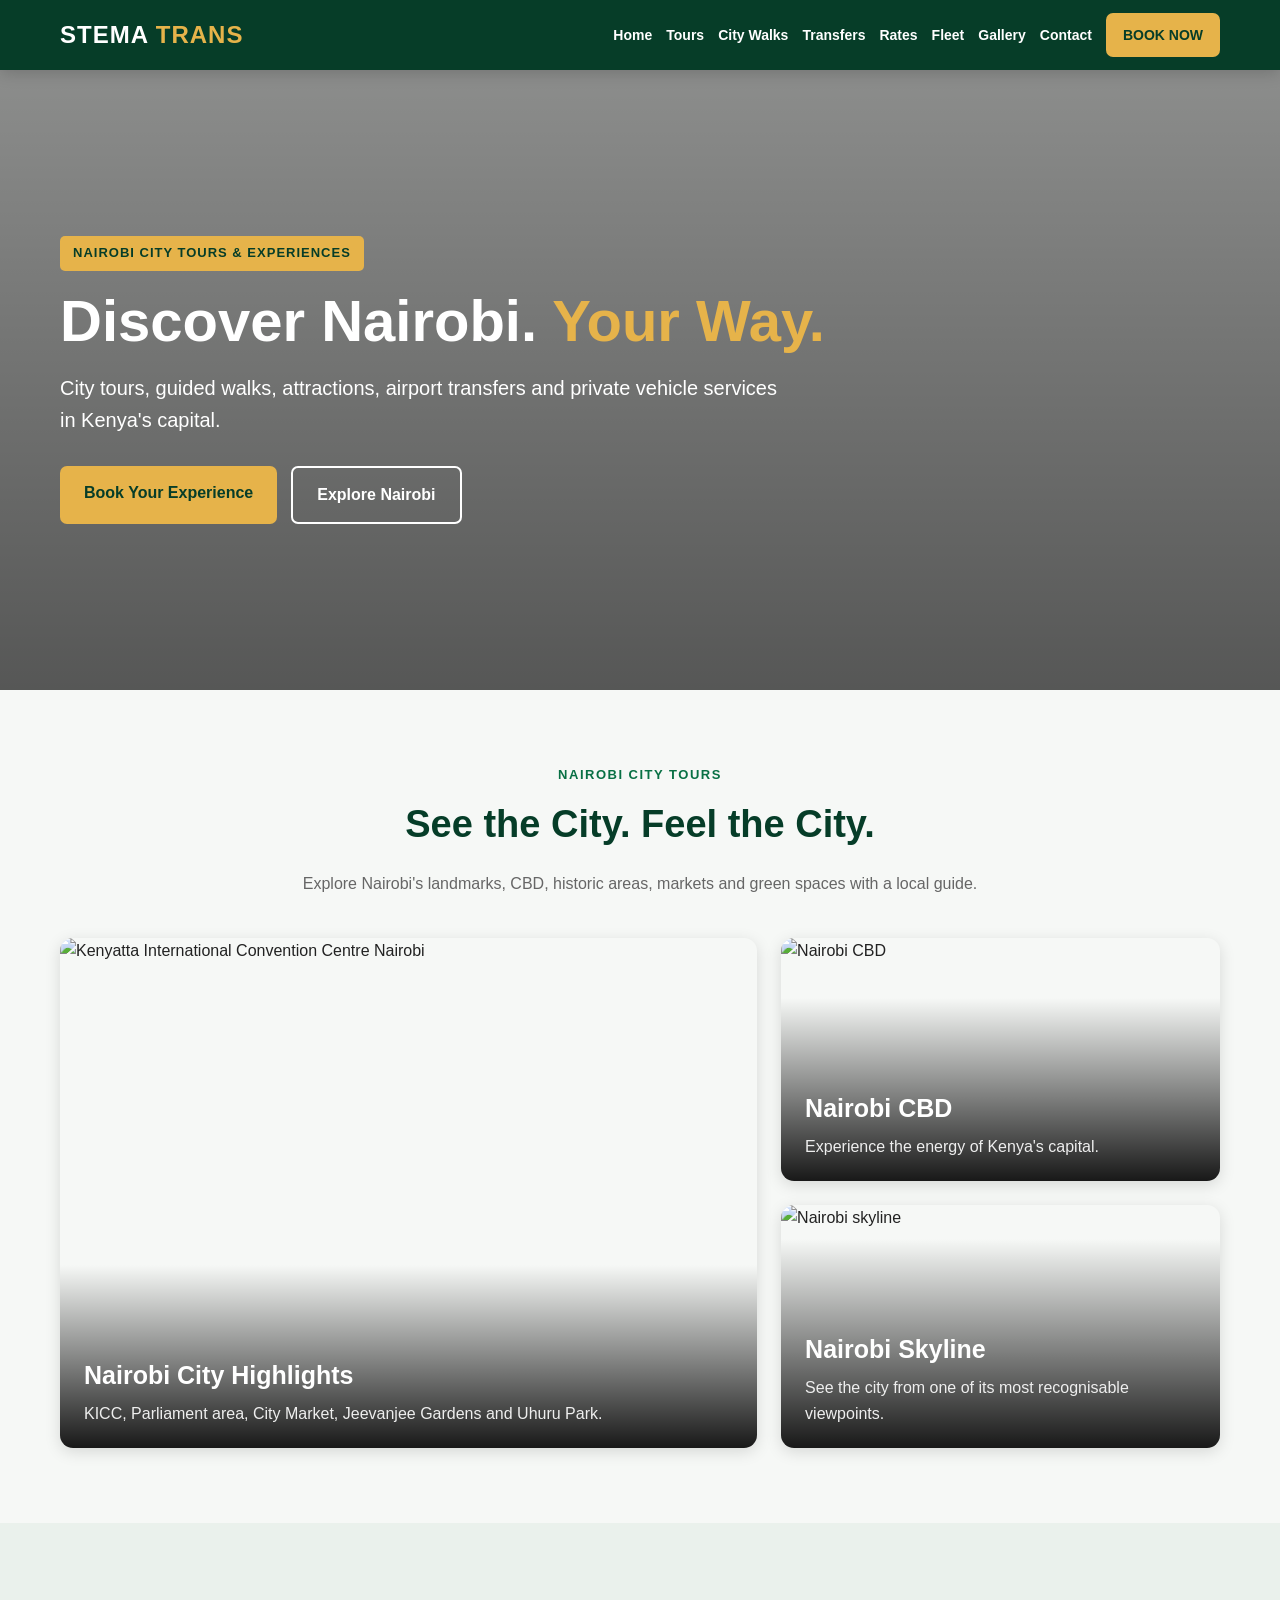
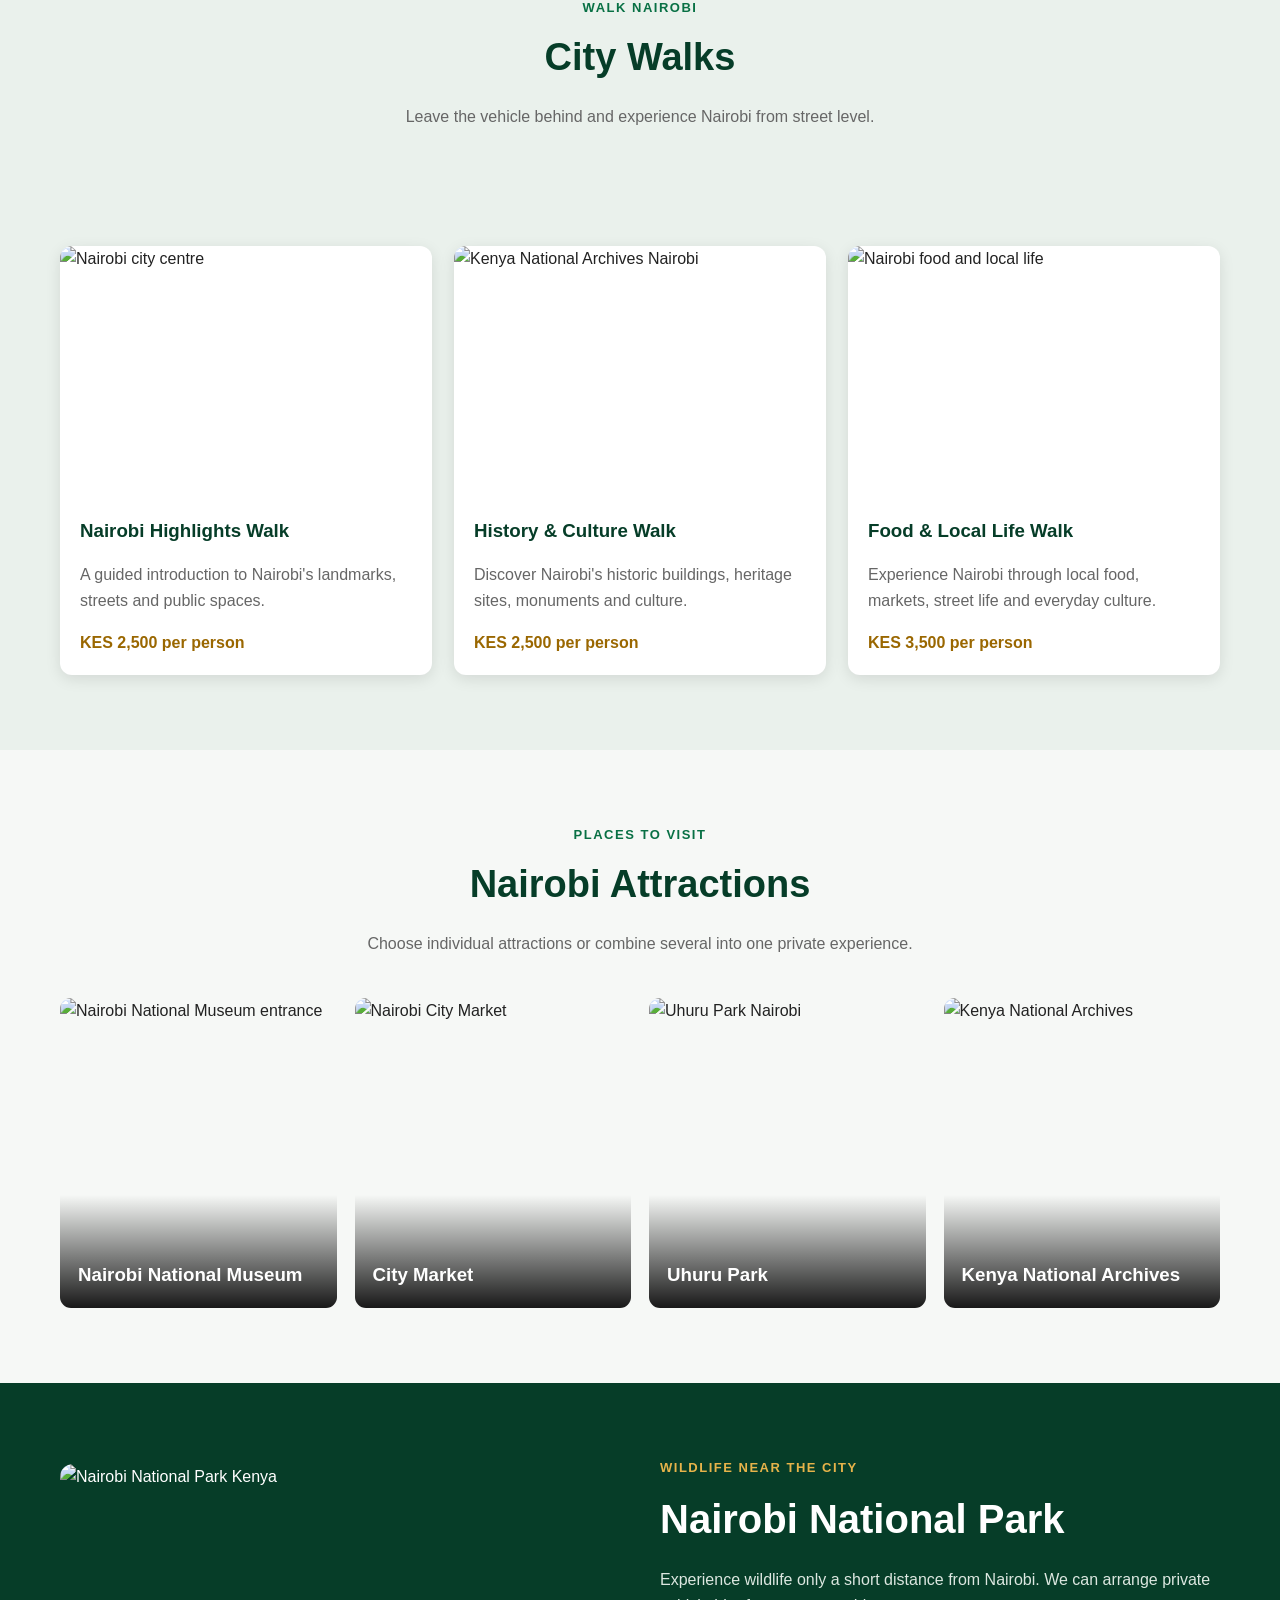
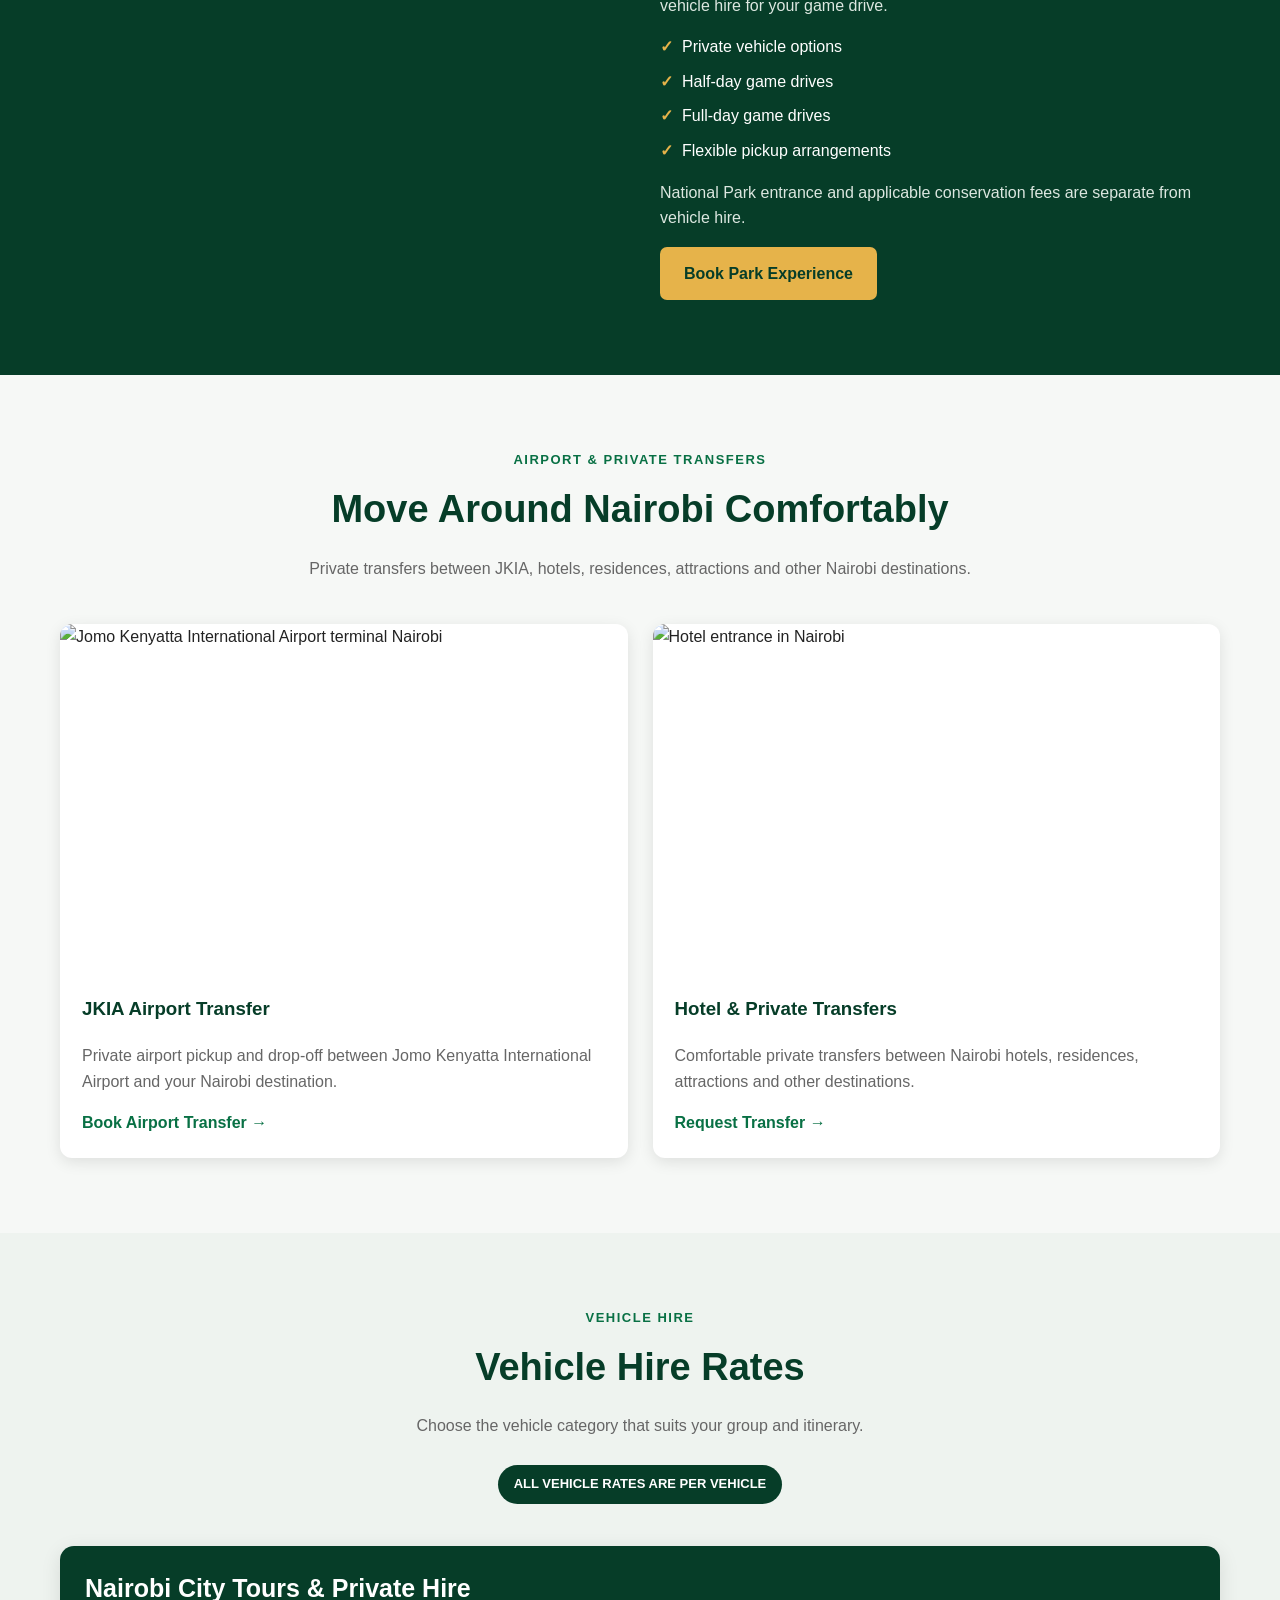
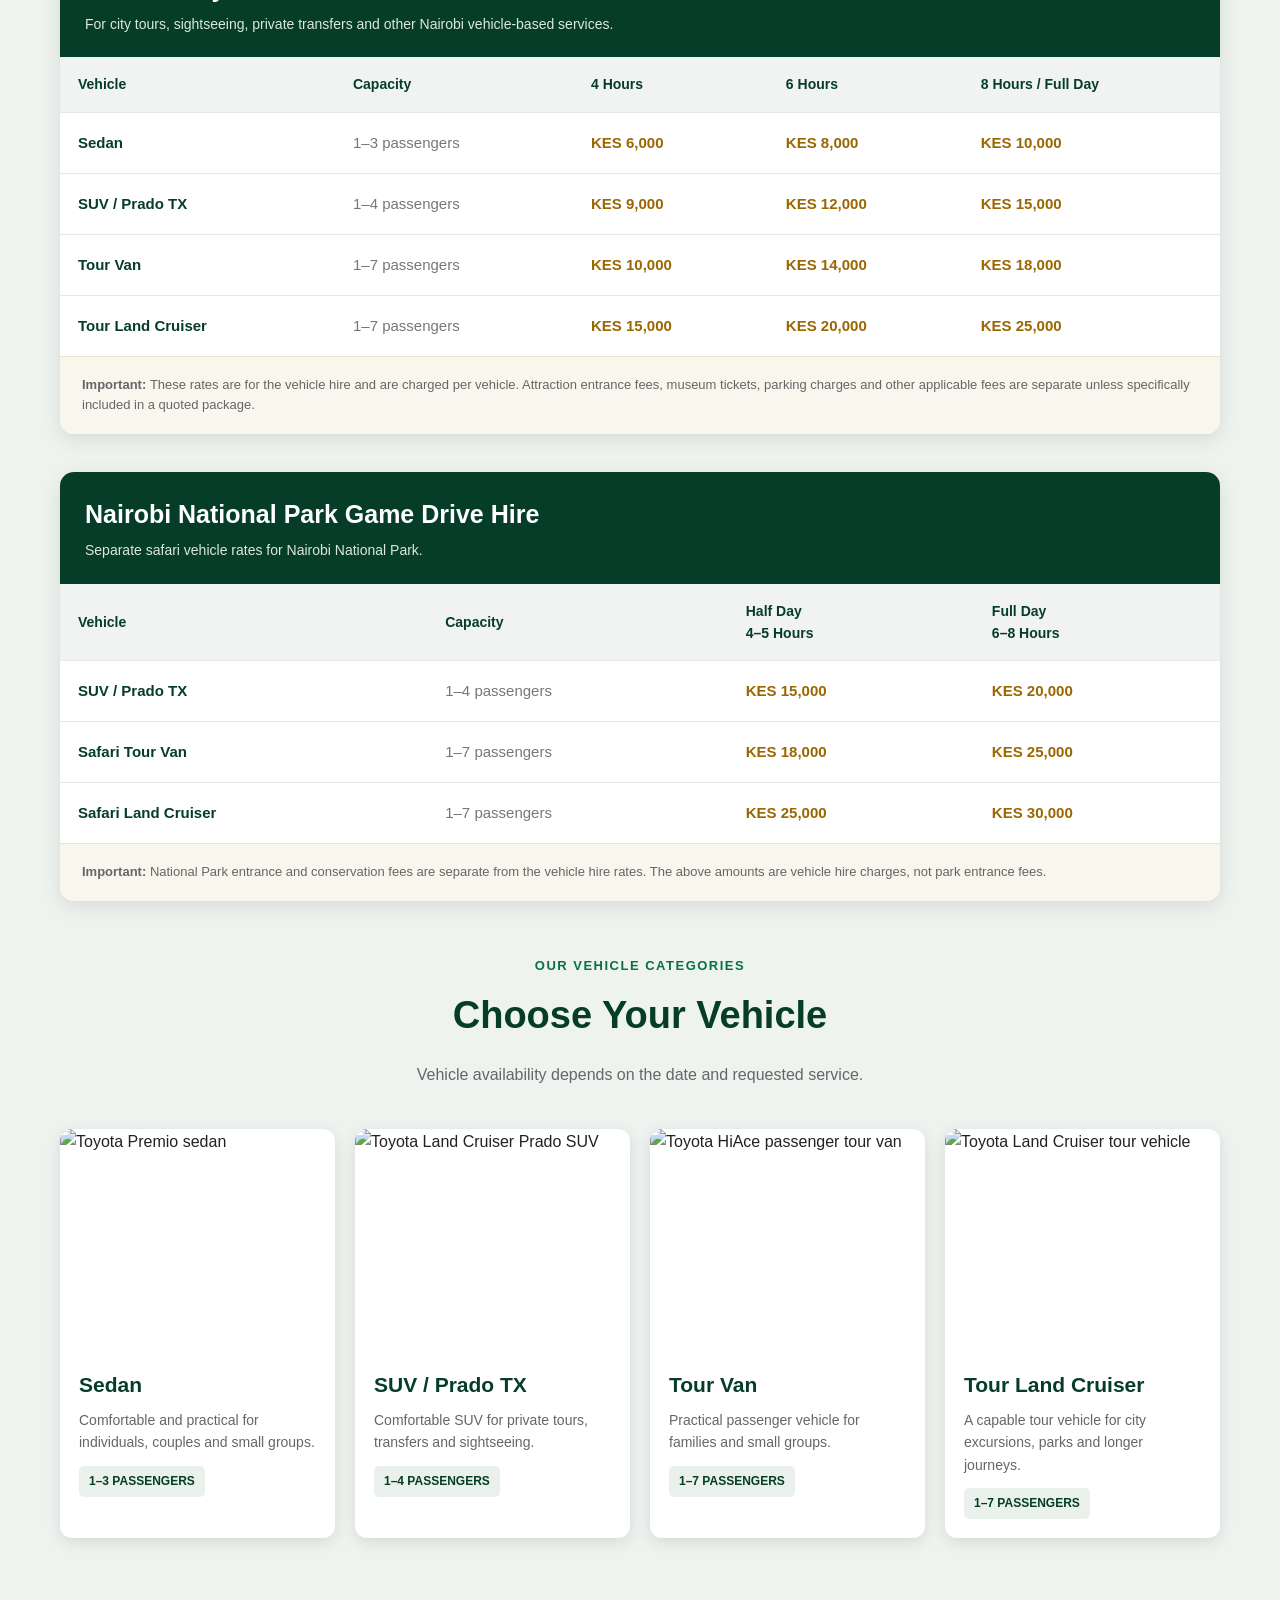
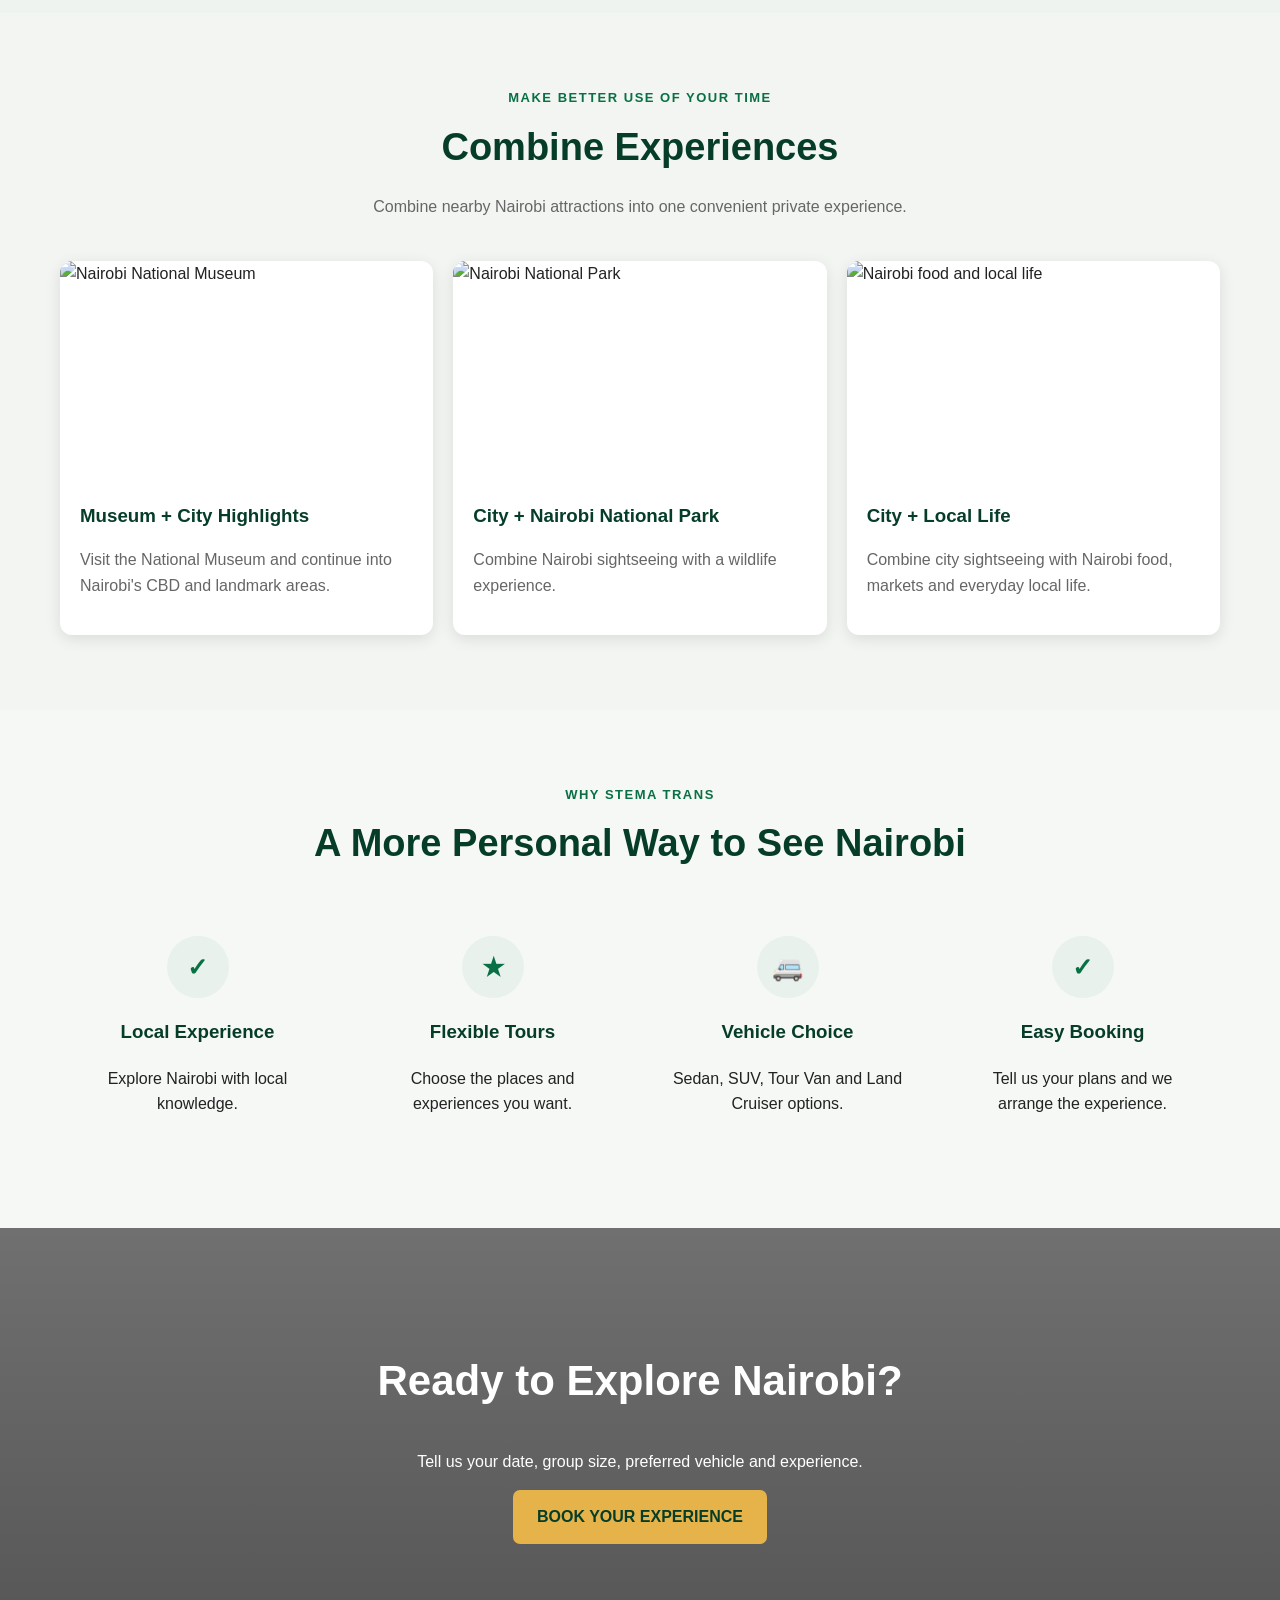
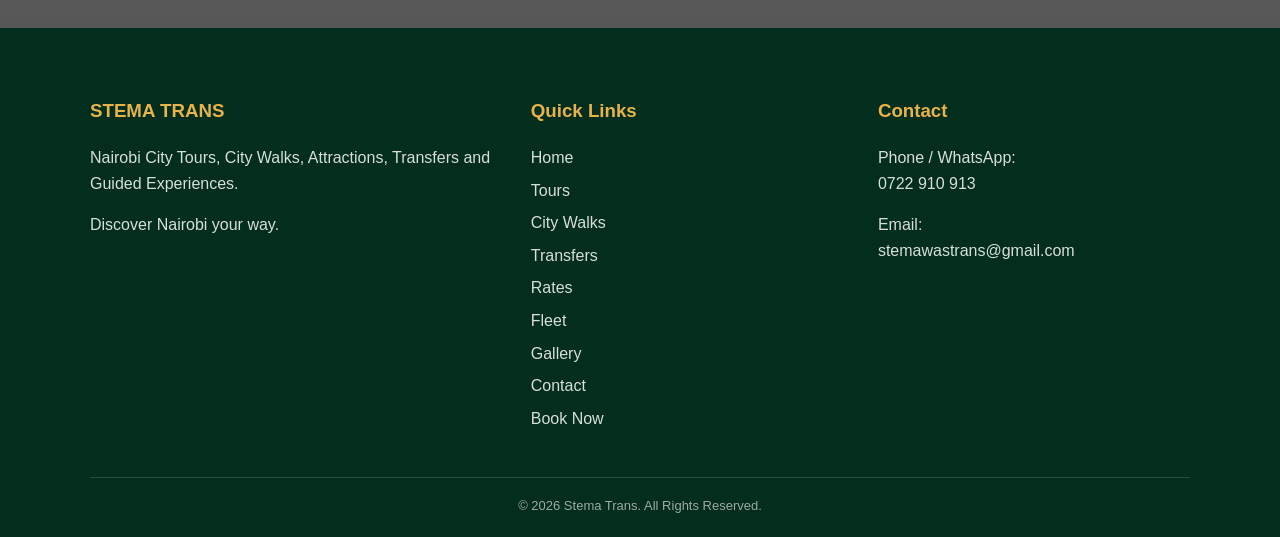
==== commit 80f15eed: "Redesign homepage vehicle pricing tables Updated vehicle hire rates and descriptions, adjusted styli" ====
--- a/index.html
+++ b/index.html
@@ -1,6 +1,5 @@
 <!DOCTYPE html>
 <html lang="en">
-
 <head>
 
 <meta charset="UTF-8">
@@ -9,7 +8,7 @@
 <title>Stema Trans | Nairobi City Tours, Walks & Transfers</title>
 
 <meta name="description"
-content="Stema Trans offers Nairobi city tours, guided city walks, attractions, airport transfers and private vehicle services in Nairobi, Kenya.">
+content="Stema Trans offers Nairobi city tours, city walks, attractions, airport transfers and private vehicle hire in Nairobi, Kenya.">
 
 <style>
 
@@ -25,15 +24,15 @@
     margin:0;
     font-family:Arial,Helvetica,sans-serif;
     color:#222;
-    background:#f7f8f6;
+    background:#f6f8f6;
     line-height:1.6;
 }
 
 img{
     width:100%;
     height:100%;
+    object-fit:cover;
     display:block;
-    object-fit:cover;
 }
 
 a{
@@ -78,7 +77,7 @@
 .nav-links{
     display:flex;
     align-items:center;
-    gap:15px;
+    gap:14px;
 }
 
 .nav-links a{
@@ -94,8 +93,8 @@
 .book{
     background:#e6b34a;
     color:#063d28 !important;
-    padding:10px 17px;
-    border-radius:6px;
+    padding:11px 17px;
+    border-radius:7px;
 }
 
 
@@ -108,8 +107,8 @@
 
     background:
     linear-gradient(
-        rgba(0,0,0,.45),
-        rgba(0,0,0,.62)
+        rgba(0,0,0,.43),
+        rgba(0,0,0,.65)
     ),
     url("https://commons.wikimedia.org/wiki/Special:Redirect/file/Nairobi_city_skyline_at_dawn_2025.jpg")
     center/cover no-repeat;
@@ -128,26 +127,20 @@
 
 .badge{
     display:inline-block;
-
     background:#e6b34a;
     color:#063d28;
-
     padding:7px 13px;
     border-radius:5px;
-
     font-size:13px;
     font-weight:bold;
-
     text-transform:uppercase;
     letter-spacing:1px;
 }
 
 .hero h1{
     max-width:850px;
-
     font-size:58px;
     line-height:1.05;
-
     margin:20px 0;
 }
 
@@ -186,7 +179,7 @@
 
 
 /* =========================
-   GENERAL
+   GENERAL SECTIONS
 ========================= */
 
 .section{
@@ -438,46 +431,6 @@
 }
 
 
-/* PARK RATES */
-
-.park-rates{
-    display:grid;
-    grid-template-columns:repeat(3,1fr);
-    gap:10px;
-    margin:25px 0;
-}
-
-.park-rate{
-    background:rgba(255,255,255,.10);
-    border:1px solid rgba(255,255,255,.12);
-    border-radius:8px;
-    padding:14px;
-}
-
-.park-rate strong{
-    display:block;
-    color:#fff;
-    font-size:14px;
-}
-
-.park-rate span{
-    display:block;
-    color:#e6b34a;
-    font-weight:bold;
-    margin-top:4px;
-}
-
-.park-rate small{
-    color:#dce7e0;
-    font-size:11px;
-}
-
-.park-note{
-    color:#dce7e0;
-    font-size:13px;
-}
-
-
 /* =========================
    TRANSFERS
 ========================= */
@@ -511,12 +464,139 @@
 }
 
 
+/* ==================================================
+   VEHICLE & RATE SECTION
+================================================== */
+
+.vehicle-rate-area{
+    background:#eef3ef;
+}
+
+.rate-intro{
+    max-width:900px;
+    margin:0 auto 35px;
+    text-align:center;
+}
+
+.rate-intro p{
+    color:#666;
+    margin:6px 0;
+}
+
+.per-vehicle{
+    display:inline-block;
+    margin-top:10px;
+    padding:9px 16px;
+
+    background:#063d28;
+    color:#fff;
+
+    border-radius:20px;
+
+    font-size:13px;
+    font-weight:bold;
+}
+
+
 /* =========================
-   VEHICLES
+   RATE PANEL
 ========================= */
 
-.vehicle-area{
-    background:#edf1ee;
+.rate-panel{
+    background:#fff;
+    border-radius:14px;
+    overflow:hidden;
+
+    box-shadow:0 5px 20px rgba(0,0,0,.10);
+
+    margin-bottom:38px;
+}
+
+.rate-panel-header{
+    background:#063d28;
+    color:#fff;
+    padding:22px 25px;
+}
+
+.rate-panel-header h3{
+    margin:0;
+    font-size:25px;
+}
+
+.rate-panel-header p{
+    margin:5px 0 0;
+    color:#dce7e0;
+    font-size:14px;
+}
+
+
+/* =========================
+   DESKTOP RATE TABLE
+========================= */
+
+.rate-table{
+    width:100%;
+    border-collapse:collapse;
+}
+
+.rate-table th{
+    background:#f0f3f1;
+    color:#063d28;
+
+    padding:16px 18px;
+
+    text-align:left;
+
+    font-size:14px;
+}
+
+.rate-table td{
+    padding:18px;
+
+    border-top:1px solid #e5e9e6;
+
+    font-size:15px;
+}
+
+.rate-table tr:hover td{
+    background:#fafcfb;
+}
+
+.vehicle-name{
+    color:#063d28;
+    font-weight:bold;
+}
+
+.capacity{
+    color:#777;
+    font-size:13px;
+}
+
+.rate-amount{
+    color:#9a6700;
+    font-weight:bold;
+    white-space:nowrap;
+}
+
+.rate-note{
+    padding:18px 22px;
+
+    background:#f8f6ed;
+
+    color:#666;
+
+    font-size:13px;
+
+    border-top:1px solid #e9e3cf;
+}
+
+
+/* =========================
+   VEHICLE CATEGORY CARDS
+========================= */
+
+.vehicle-title{
+    margin-top:55px;
 }
 
 .vehicle-grid{
@@ -525,86 +605,47 @@
     gap:20px;
 }
 
+.vehicle-card{
+    background:#fff;
+    border-radius:12px;
+    overflow:hidden;
+
+    box-shadow:0 4px 15px rgba(0,0,0,.10);
+}
+
 .vehicle-image{
-    height:230px;
-    overflow:hidden;
-    background:#ddd;
-}
-
-.vehicle-image img{
-    object-fit:cover;
-    object-position:center center;
+    height:220px;
 }
 
 .vehicle-content{
-    padding:20px;
+    padding:19px;
 }
 
 .vehicle-content h3{
     color:#063d28;
-    margin:0 0 6px;
-    font-size:22px;
+    margin:0 0 7px;
+    font-size:21px;
 }
 
 .vehicle-content p{
     color:#666;
     font-size:14px;
-}
-
-
-/* NEW PRICE DISPLAY */
-
-.vehicle-price-box{
-    margin-top:15px;
-
-    background:#f7f4e9;
-
-    border-left:4px solid #e6b34a;
-
-    border-radius:6px;
-
-    padding:13px;
-}
-
-.vehicle-price-title{
+    margin:0;
+}
+
+.vehicle-capacity{
+    margin-top:12px;
+
+    display:inline-block;
+
+    background:#eaf1ec;
     color:#063d28;
+
+    padding:6px 10px;
+    border-radius:5px;
+
+    font-size:12px;
     font-weight:bold;
-    font-size:13px;
-
-    margin-bottom:8px;
-}
-
-.vehicle-rate{
-    display:flex;
-    justify-content:space-between;
-    gap:8px;
-
-    padding:6px 0;
-
-    border-bottom:1px solid #e5e1d5;
-
-    font-size:13px;
-}
-
-.vehicle-rate:last-child{
-    border-bottom:none;
-}
-
-.vehicle-rate span:first-child{
-    color:#555;
-}
-
-.vehicle-rate span:last-child{
-    color:#9a6700;
-    font-weight:bold;
-}
-
-.vehicle-note{
-    margin-top:10px;
-
-    font-size:11px;
-
-    color:#777;
 }
 
 
@@ -768,7 +809,7 @@
 @media(max-width:950px){
 
     .nav-links{
-        gap:9px;
+        gap:8px;
     }
 
     .nav-links a{
@@ -802,10 +843,6 @@
     }
 
     .why-grid{
-        grid-template-columns:repeat(2,1fr);
-    }
-
-    .park-rates{
         grid-template-columns:repeat(2,1fr);
     }
 
@@ -862,10 +899,6 @@
         height:300px;
     }
 
-    .park-rates{
-        grid-template-columns:1fr;
-    }
-
     .park-text h2,
     .cta h2{
         font-size:31px;
@@ -873,6 +906,115 @@
 
     .footer-grid{
         grid-template-columns:1fr;
+    }
+
+
+    /* MOBILE RATE TABLE */
+
+    .rate-panel{
+        border-radius:10px;
+    }
+
+    .rate-panel-header{
+        padding:18px;
+    }
+
+    .rate-panel-header h3{
+        font-size:21px;
+    }
+
+    .rate-table,
+    .rate-table tbody,
+    .rate-table tr,
+    .rate-table td{
+        display:block;
+        width:100%;
+    }
+
+    .rate-table thead{
+        display:none;
+    }
+
+    .rate-table tr{
+        padding:17px;
+
+        border-bottom:1px solid #e4e8e5;
+    }
+
+    .rate-table tr:last-child{
+        border-bottom:none;
+    }
+
+    .rate-table td{
+        border:none;
+        padding:3px 0;
+    }
+
+    .rate-table td:first-child{
+        font-size:17px;
+        margin-bottom:5px;
+    }
+
+    .rate-table td:nth-child(2){
+        font-size:13px;
+        color:#777;
+        margin-bottom:9px;
+    }
+
+    .rate-table td:nth-child(3)::before{
+        content:"4 HOURS: ";
+        color:#666;
+        font-weight:normal;
+    }
+
+    .rate-table td:nth-child(4)::before{
+        content:"6 HOURS: ";
+        color:#666;
+        font-weight:normal;
+    }
+
+    .rate-table td:nth-child(5)::before{
+        content:"8 HOURS / FULL DAY: ";
+        color:#666;
+        font-weight:normal;
+    }
+
+    .rate-table td:nth-child(3),
+    .rate-table td:nth-child(4),
+    .rate-table td:nth-child(5){
+        display:inline-block;
+        width:100%;
+        color:#9a6700;
+        font-weight:bold;
+    }
+
+    .rate-table td:nth-child(3){
+        margin-top:4px;
+    }
+
+    .rate-note{
+        padding:15px 17px;
+    }
+
+}
+
+
+/* =========================
+   VERY SMALL PHONES
+========================= */
+
+@media(max-width:380px){
+
+    .hero h1{
+        font-size:33px;
+    }
+
+    .nav-inner{
+        padding:0 12px;
+    }
+
+    .logo{
+        font-size:18px;
     }
 
 }
@@ -1163,7 +1305,7 @@
 
 <img
 src="https://explorepartsunknown.com/wp-content/uploads/2018/09/20171112_150852_5S0A2454.jpg"
-alt="Nairobi food and local market life">
+alt="Nairobi food and local life">
 
 </div>
 
@@ -1322,138 +1464,25 @@
 
 <p>
 Experience wildlife only a short distance from Nairobi.
-Safari vehicle rates are different from ordinary city
-vehicle hire.
-</p>
-
+We can arrange private vehicle hire for your game drive.
+</p>
 
 <ul>
 
-<li>Nairobi National Park game drives</li>
-
 <li>Private vehicle options</li>
 
-<li>Half-day experiences</li>
-
-<li>Full-day experiences</li>
+<li>Half-day game drives</li>
+
+<li>Full-day game drives</li>
+
+<li>Flexible pickup arrangements</li>
 
 </ul>
 
-
-<div class="park-rates">
-
-
-<div class="park-rate">
-
-<strong>
-SUV / Prado TX
-</strong>
-
-<span>
-KES 15,000
-</span>
-
-<small>
-Half day
-</small>
-
-</div>
-
-
-<div class="park-rate">
-
-<strong>
-Tour Van
-</strong>
-
-<span>
-KES 18,000
-</span>
-
-<small>
-Half day
-</small>
-
-</div>
-
-
-<div class="park-rate">
-
-<strong>
-Tour Land Cruiser
-</strong>
-
-<span>
-KES 25,000
-</span>
-
-<small>
-Half day
-</small>
-
-</div>
-
-
-<div class="park-rate">
-
-<strong>
-SUV / Prado TX
-</strong>
-
-<span>
-KES 20,000
-</span>
-
-<small>
-Full day
-</small>
-
-</div>
-
-
-<div class="park-rate">
-
-<strong>
-Tour Van
-</strong>
-
-<span>
-KES 25,000
-</span>
-
-<small>
-Full day
-</small>
-
-</div>
-
-
-<div class="park-rate">
-
-<strong>
-Tour Land Cruiser
-</strong>
-
-<span>
-KES 30,000
-</span>
-
-<small>
-Full day
-</small>
-
-</div>
-
-
-</div>
-
-
 <p class="park-note">
-Vehicle rates are per vehicle. Park entry,
-conservation fees and applicable passenger
-charges are separate unless specifically stated.
-</p>
-
+National Park entrance and applicable conservation
+fees are separate from vehicle hire.
+</p>
 
 <a href="booking.html" class="btn primary">
 Book Park Experience
@@ -1483,8 +1512,8 @@
 </h2>
 
 <p>
-Reliable private transfers between JKIA, hotels,
-residences and Nairobi attractions.
+Private transfers between JKIA, hotels, residences,
+attractions and other Nairobi destinations.
 </p>
 
 </div>
@@ -1530,7 +1559,7 @@
 
 <img
 src="https://commons.wikimedia.org/wiki/Special:Redirect/file/Trademark_Hotel_entrance_during_Wikimania_2025.jpg"
-alt="Hotel entrance in Nairobi Kenya">
+alt="Hotel entrance in Nairobi">
 
 </div>
 
@@ -1559,28 +1588,371 @@
 </section>
 
 
+<!-- ==================================================
+     VEHICLE RATES
+================================================== -->
+
+<section class="vehicle-rate-area">
+
+<div class="section">
+
+
+<div class="heading">
+
+<div class="kicker">
+Vehicle Hire
+</div>
+
+<h2>
+Vehicle Hire Rates
+</h2>
+
+<p>
+Choose the vehicle category that suits your group
+and itinerary.
+</p>
+
+<span class="per-vehicle">
+ALL VEHICLE RATES ARE PER VEHICLE
+</span>
+
+</div>
+
+
 <!-- =========================
-     VEHICLE CATEGORIES
+     CITY / PRIVATE HIRE
 ========================= -->
 
-<section class="vehicle-area">
-
-<div class="section">
+<div class="rate-panel">
+
+
+<div class="rate-panel-header">
+
+<h3>
+Nairobi City Tours & Private Hire
+</h3>
+
+<p>
+For city tours, sightseeing, private transfers and other
+Nairobi vehicle-based services.
+</p>
+
+</div>
+
+
+<table class="rate-table">
+
+<thead>
+
+<tr>
+
+<th>
+Vehicle
+</th>
+
+<th>
+Capacity
+</th>
+
+<th>
+4 Hours
+</th>
+
+<th>
+6 Hours
+</th>
+
+<th>
+8 Hours / Full Day
+</th>
+
+</tr>
+
+</thead>
+
+
+<tbody>
+
+
+<tr>
+
+<td class="vehicle-name">
+Sedan
+</td>
+
+<td class="capacity">
+1–3 passengers
+</td>
+
+<td class="rate-amount">
+KES 6,000
+</td>
+
+<td class="rate-amount">
+KES 8,000
+</td>
+
+<td class="rate-amount">
+KES 10,000
+</td>
+
+</tr>
+
+
+<tr>
+
+<td class="vehicle-name">
+SUV / Prado TX
+</td>
+
+<td class="capacity">
+1–4 passengers
+</td>
+
+<td class="rate-amount">
+KES 9,000
+</td>
+
+<td class="rate-amount">
+KES 12,000
+</td>
+
+<td class="rate-amount">
+KES 15,000
+</td>
+
+</tr>
+
+
+<tr>
+
+<td class="vehicle-name">
+Tour Van
+</td>
+
+<td class="capacity">
+1–7 passengers
+</td>
+
+<td class="rate-amount">
+KES 10,000
+</td>
+
+<td class="rate-amount">
+KES 14,000
+</td>
+
+<td class="rate-amount">
+KES 18,000
+</td>
+
+</tr>
+
+
+<tr>
+
+<td class="vehicle-name">
+Tour Land Cruiser
+</td>
+
+<td class="capacity">
+1–7 passengers
+</td>
+
+<td class="rate-amount">
+KES 15,000
+</td>
+
+<td class="rate-amount">
+KES 20,000
+</td>
+
+<td class="rate-amount">
+KES 25,000
+</td>
+
+</tr>
+
+
+</tbody>
+
+</table>
+
+
+<div class="rate-note">
+
+<strong>
+Important:
+</strong>
+
+These rates are for the vehicle hire and are charged
+per vehicle. Attraction entrance fees, museum tickets,
+parking charges and other applicable fees are separate
+unless specifically included in a quoted package.
+
+</div>
+
+</div>
+
+
+<!-- =========================
+     NATIONAL PARK
+========================= -->
+
+<div class="rate-panel">
+
+
+<div class="rate-panel-header">
+
+<h3>
+Nairobi National Park Game Drive Hire
+</h3>
+
+<p>
+Separate safari vehicle rates for Nairobi National Park.
+</p>
+
+</div>
+
+
+<table class="rate-table">
+
+<thead>
+
+<tr>
+
+<th>
+Vehicle
+</th>
+
+<th>
+Capacity
+</th>
+
+<th>
+Half Day
+<br>
+4–5 Hours
+</th>
+
+<th>
+Full Day
+<br>
+6–8 Hours
+</th>
+
+</tr>
+
+</thead>
+
+
+<tbody>
+
+
+<tr>
+
+<td class="vehicle-name">
+SUV / Prado TX
+</td>
+
+<td class="capacity">
+1–4 passengers
+</td>
+
+<td class="rate-amount">
+KES 15,000
+</td>
+
+<td class="rate-amount">
+KES 20,000
+</td>
+
+</tr>
+
+
+<tr>
+
+<td class="vehicle-name">
+Safari Tour Van
+</td>
+
+<td class="capacity">
+1–7 passengers
+</td>
+
+<td class="rate-amount">
+KES 18,000
+</td>
+
+<td class="rate-amount">
+KES 25,000
+</td>
+
+</tr>
+
+
+<tr>
+
+<td class="vehicle-name">
+Safari Land Cruiser
+</td>
+
+<td class="capacity">
+1–7 passengers
+</td>
+
+<td class="rate-amount">
+KES 25,000
+</td>
+
+<td class="rate-amount">
+KES 30,000
+</td>
+
+</tr>
+
+
+</tbody>
+
+</table>
+
+
+<div class="rate-note">
+
+<strong>
+Important:
+</strong>
+
+National Park entrance and conservation fees are
+separate from the vehicle hire rates. The above amounts
+are vehicle hire charges, not park entrance fees.
+
+</div>
+
+</div>
+
+
+<!-- =========================
+     VEHICLE TYPES
+========================= -->
+
+<div class="vehicle-title">
 
 <div class="heading">
 
 <div class="kicker">
-Choose Your Ride
+Our Vehicle Categories
 </div>
 
 <h2>
-Vehicle Categories
+Choose Your Vehicle
 </h2>
 
 <p>
-Vehicle hire is charged per vehicle. Choose the category
-that best suits your group, comfort requirements and itinerary.
-</p>
+Vehicle availability depends on the date and requested service.
+</p>
+
+</div>
 
 </div>
 
@@ -1590,7 +1962,7 @@
 
 <!-- SEDAN -->
 
-<div class="card">
+<div class="vehicle-card">
 
 <div class="vehicle-image">
 
@@ -1607,64 +1979,14 @@
 </h3>
 
 <p>
-A practical private-car option for
-individual travellers and couples.
-</p>
-
-
-<div class="vehicle-price-box">
-
-<div class="vehicle-price-title">
-CITY / PRIVATE HIRE — PER VEHICLE
-</div>
-
-
-<div class="vehicle-rate">
-
-<span>
-4 hours
+Comfortable and practical for individuals,
+couples and small groups.
+</p>
+
+<span class="vehicle-capacity">
+1–3 PASSENGERS
 </span>
 
-<span>
-KES 6,000
-</span>
-
-</div>
-
-
-<div class="vehicle-rate">
-
-<span>
-6 hours
-</span>
-
-<span>
-KES 8,000
-</span>
-
-</div>
-
-
-<div class="vehicle-rate">
-
-<span>
-8 hours
-</span>
-
-<span>
-KES 10,000
-</span>
-
-</div>
-
-
-</div>
-
-<div class="vehicle-note">
-Rates apply to vehicle hire. Attraction and
-park entrance fees are separate.
-</div>
-
 </div>
 
 </div>
@@ -1672,7 +1994,7 @@
 
 <!-- SUV -->
 
-<div class="card">
+<div class="vehicle-card">
 
 <div class="vehicle-image">
 
@@ -1689,64 +2011,14 @@
 </h3>
 
 <p>
-A comfortable SUV option for small groups,
-private transfers and city excursions.
-</p>
-
-
-<div class="vehicle-price-box">
-
-<div class="vehicle-price-title">
-CITY / PRIVATE HIRE — PER VEHICLE
-</div>
-
-
-<div class="vehicle-rate">
-
-<span>
-4 hours
+Comfortable SUV for private tours,
+transfers and sightseeing.
+</p>
+
+<span class="vehicle-capacity">
+1–4 PASSENGERS
 </span>
 
-<span>
-KES 9,000
-</span>
-
-</div>
-
-
-<div class="vehicle-rate">
-
-<span>
-6 hours
-</span>
-
-<span>
-KES 12,000
-</span>
-
-</div>
-
-
-<div class="vehicle-rate">
-
-<span>
-8 hours
-</span>
-
-<span>
-KES 15,000
-</span>
-
-</div>
-
-
-</div>
-
-<div class="vehicle-note">
-Rates apply to vehicle hire. Attraction and
-park entrance fees are separate.
-</div>
-
 </div>
 
 </div>
@@ -1754,7 +2026,7 @@
 
 <!-- TOUR VAN -->
 
-<div class="card">
+<div class="vehicle-card">
 
 <div class="vehicle-image">
 
@@ -1771,64 +2043,14 @@
 </h3>
 
 <p>
-A practical passenger tour van suitable for
-city tours, transfers and small groups.
-</p>
-
-
-<div class="vehicle-price-box">
-
-<div class="vehicle-price-title">
-CITY / PRIVATE HIRE — PER VEHICLE
-</div>
-
-
-<div class="vehicle-rate">
-
-<span>
-4 hours
+Practical passenger vehicle for families
+and small groups.
+</p>
+
+<span class="vehicle-capacity">
+1–7 PASSENGERS
 </span>
 
-<span>
-KES 10,000
-</span>
-
-</div>
-
-
-<div class="vehicle-rate">
-
-<span>
-6 hours
-</span>
-
-<span>
-KES 14,000
-</span>
-
-</div>
-
-
-<div class="vehicle-rate">
-
-<span>
-8 hours
-</span>
-
-<span>
-KES 18,000
-</span>
-
-</div>
-
-
-</div>
-
-<div class="vehicle-note">
-Rates apply to vehicle hire. Attraction and
-park entrance fees are separate.
-</div>
-
 </div>
 
 </div>
@@ -1836,7 +2058,7 @@
 
 <!-- LAND CRUISER -->
 
-<div class="card">
+<div class="vehicle-card">
 
 <div class="vehicle-image">
 
@@ -1853,63 +2075,13 @@
 </h3>
 
 <p>
-A rugged tour vehicle suitable for
-city excursions, parks and longer journeys.
-</p>
-
-
-<div class="vehicle-price-box">
-
-<div class="vehicle-price-title">
-CITY / PRIVATE HIRE — PER VEHICLE
-</div>
-
-
-<div class="vehicle-rate">
-
-<span>
-4 hours
+A capable tour vehicle for city excursions,
+parks and longer journeys.
+</p>
+
+<span class="vehicle-capacity">
+1–7 PASSENGERS
 </span>
-
-<span>
-KES 15,000
-</span>
-
-</div>
-
-
-<div class="vehicle-rate">
-
-<span>
-6 hours
-</span>
-
-<span>
-KES 20,000
-</span>
-
-</div>
-
-
-<div class="vehicle-rate">
-
-<span>
-8 hours
-</span>
-
-<span>
-KES 25,000
-</span>
-
-</div>
-
-
-</div>
-
-<div class="vehicle-note">
-Safari / park rates may differ from ordinary
-city vehicle hire.
-</div>
 
 </div>
 
@@ -2194,73 +2366,55 @@
 <ul>
 
 <li>
-<a href="index.html">
-Home
-</a>
+<a href="index.html">Home</a>
 </li>
 
 <li>
-<a href="tours.html">
-Tours
-</a>
+<a href="tours.html">Tours</a>
 </li>
 
 <li>
-<a href="city-walks.html">
-City Walks
-</a>
+<a href="city-walks.html">City Walks</a>
 </li>
 
 <li>
-<a href="transfers.html">
-Transfers
-</a>
+<a href="transfers.html">Transfers</a>
 </li>
 
 <li>
-<a href="rates.html">
-Rates
-</a>
+<a href="rates.html">Rates</a>
 </li>
 
 <li>
-<a href="fleet.html">
-Fleet
-</a>
+<a href="fleet.html">Fleet</a>
 </li>
 
 <li>
-<a href="gallery.html">
-Gallery
-</a>
+<a href="gallery.html">Gallery</a>
 </li>
 
 <li>
-<a href="contact.html">
+<a href="contact.html">Contact</a>
+</li>
+
+<li>
+<a href="booking.html">Book Now</a>
+</li>
+
+</ul>
+
+</div>
+
+
+<div>
+
+<h3>
 Contact
-</a>
-</li>
-
-<li>
-<a href="booking.html">
-Book Now
-</a>
-</li>
-
-</ul>
-
-</div>
-
-
-<div>
-
-<h3>
-Contact
 </h3>
 
 <p>
 Phone / WhatsApp:<br>
-0722 915 913
+0722 910 913
 </p>
 
 <p>
@@ -2284,5 +2438,4 @@
 
 
 </body>
-
 </html>
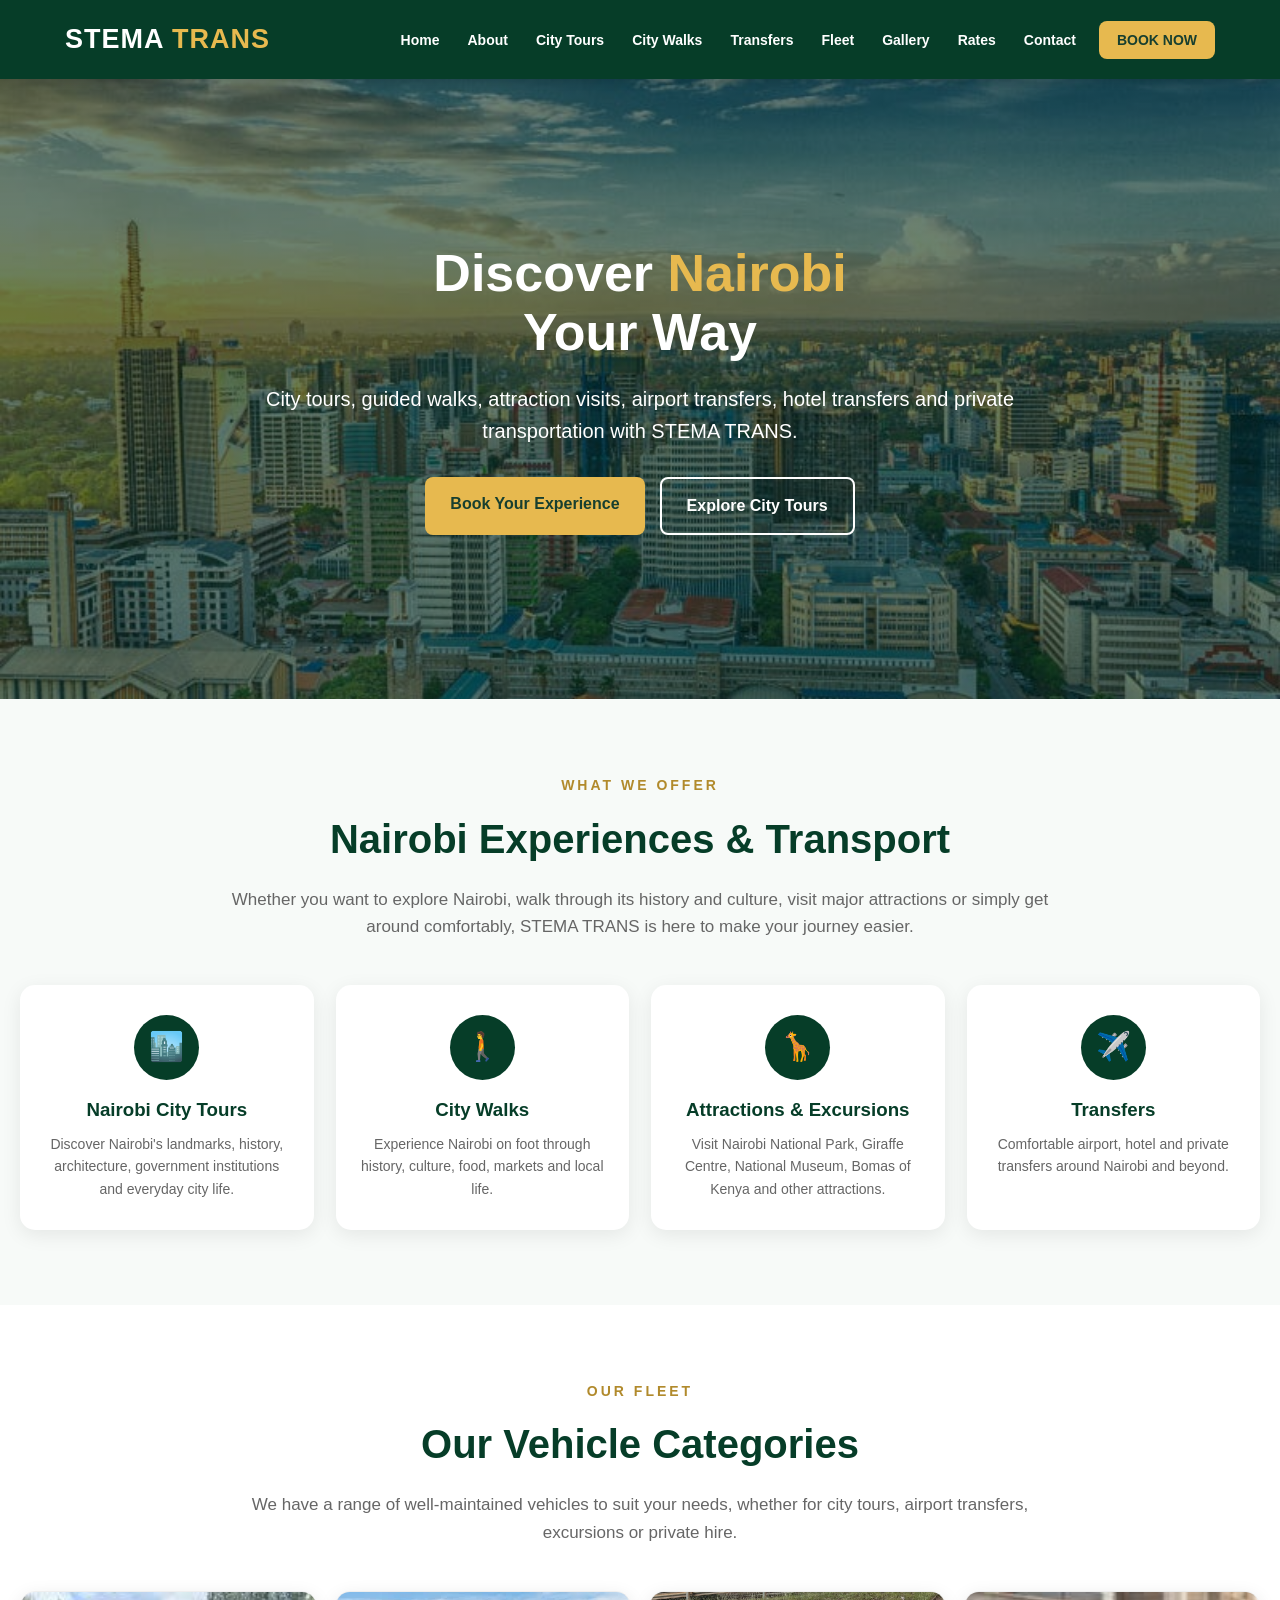
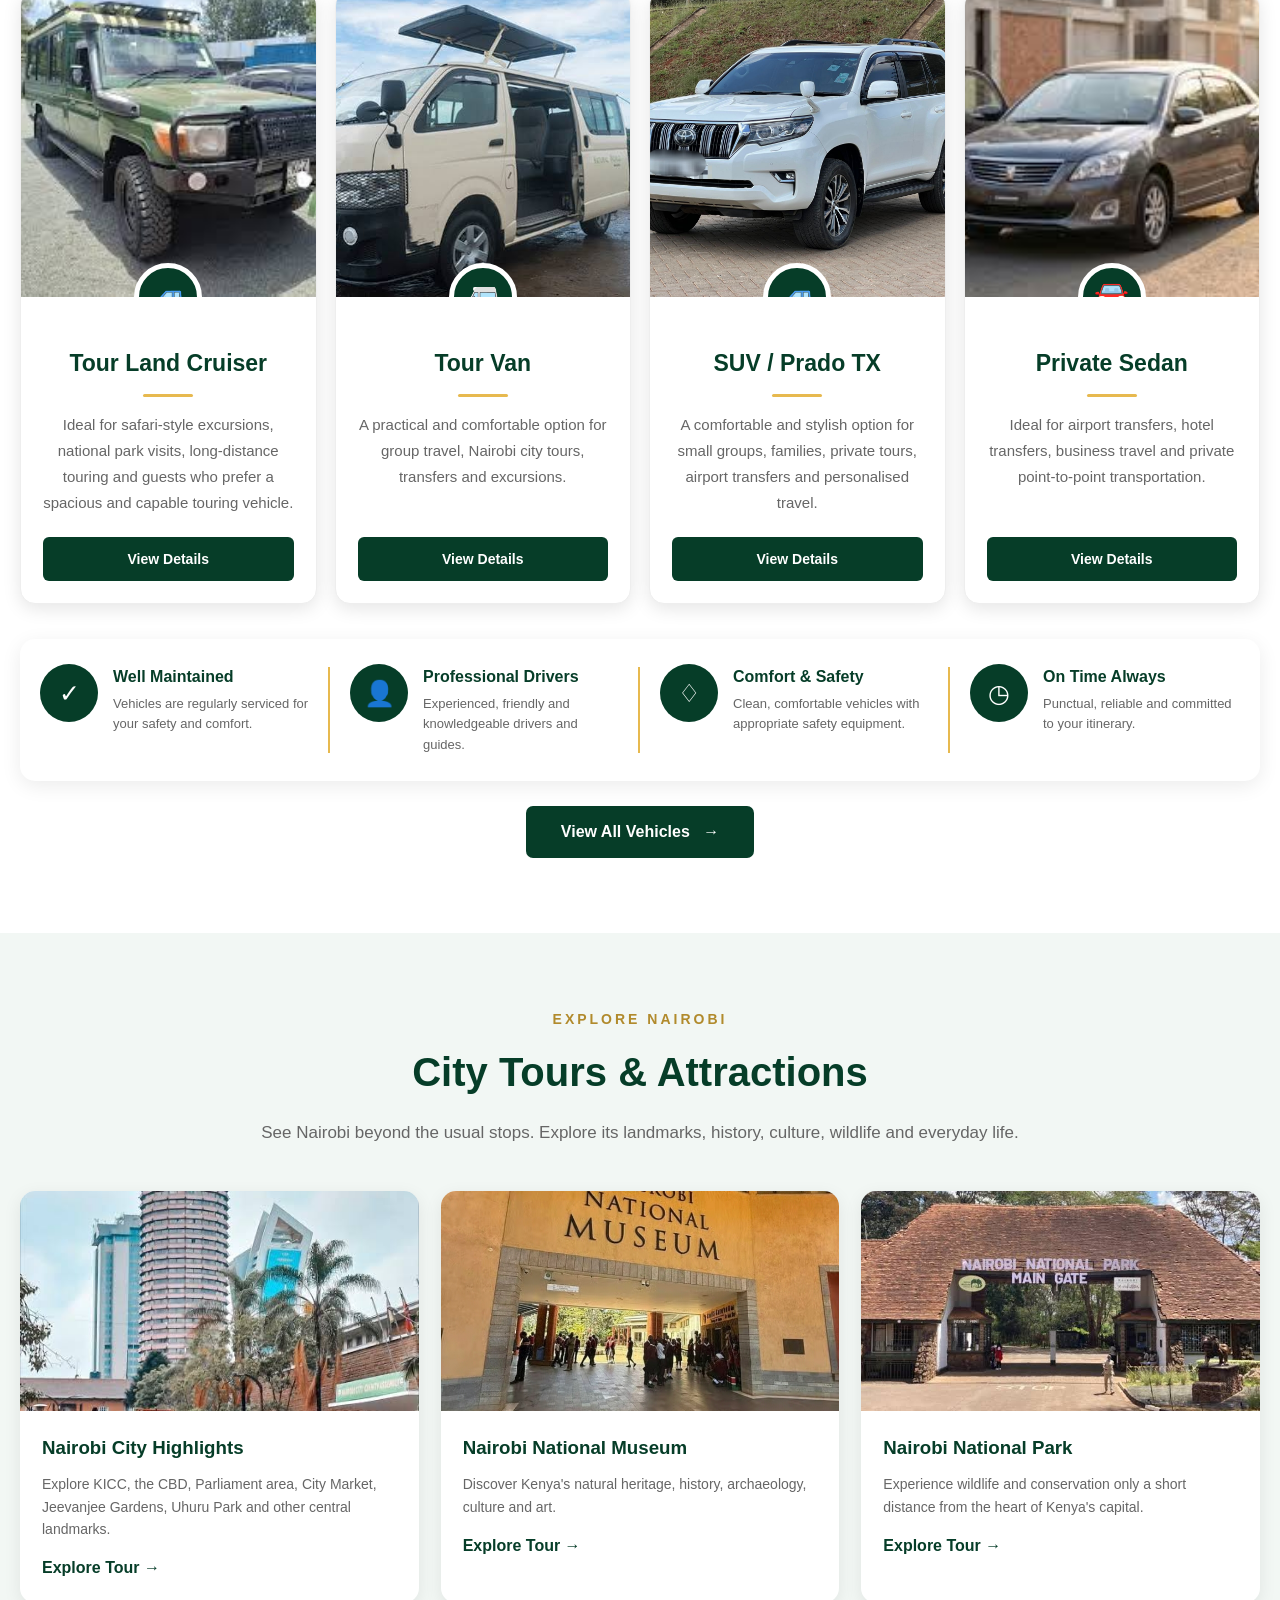
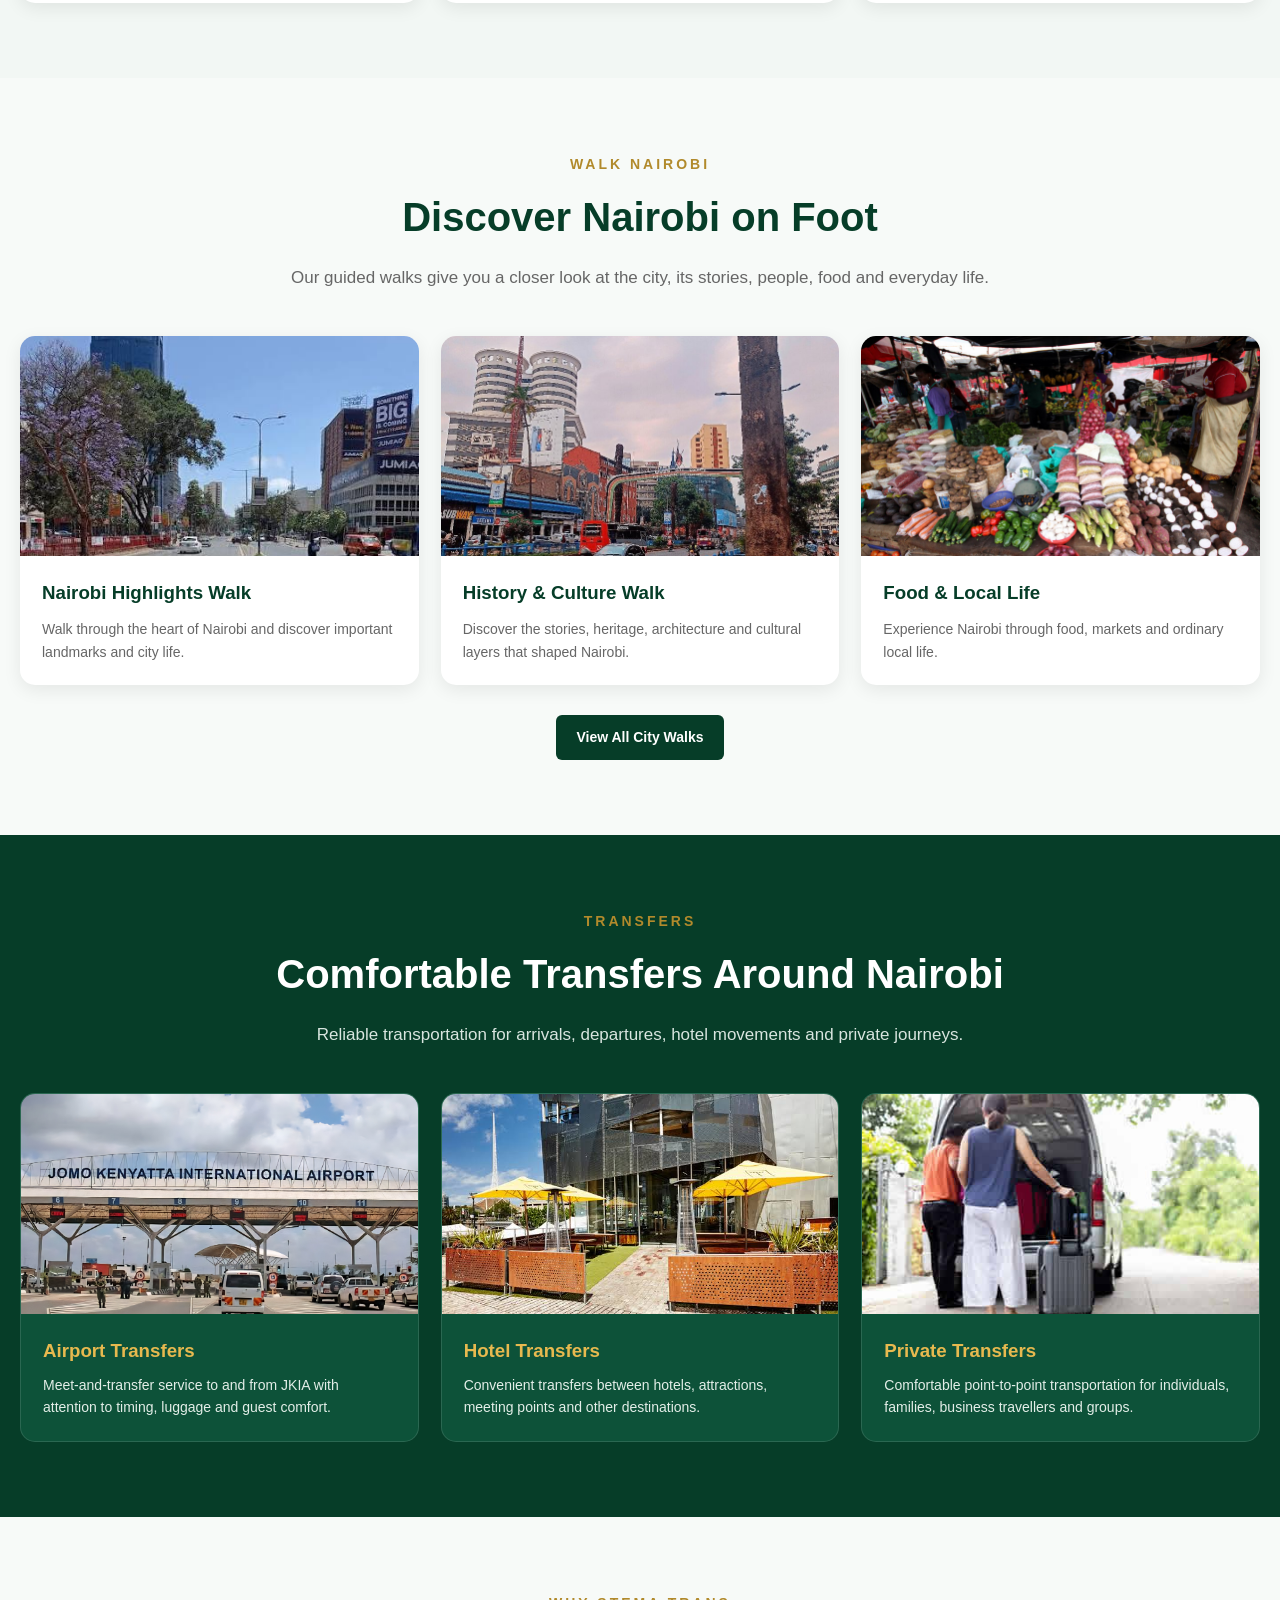
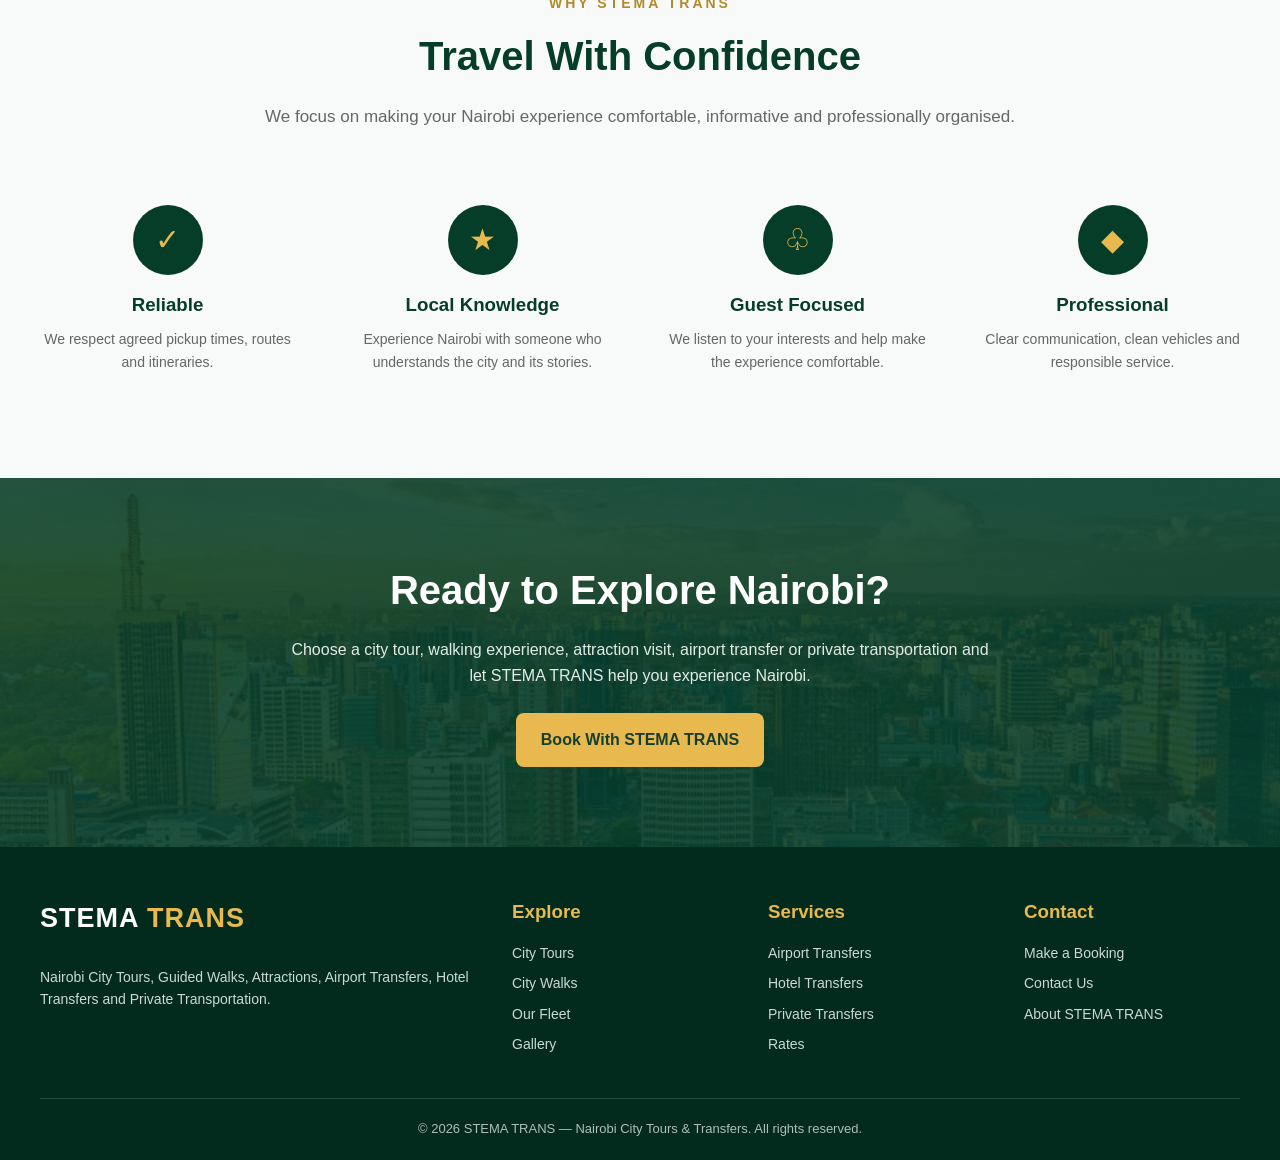
==== commit 1f37aa6f: "Update homepage vehicle categories and layout" ====
--- a/index.html
+++ b/index.html
@@ -1,18 +1,18 @@
 <!DOCTYPE html>
 <html lang="en">
 <head>
-
 <meta charset="UTF-8">
 <meta name="viewport" content="width=device-width, initial-scale=1.0">
 
-<title>Stema Trans | Nairobi City Tours, Walks & Transfers</title>
+<title>STEMA TRANS | Nairobi City Tours, Walks & Transfers</title>
 
 <meta name="description"
-content="Stema Trans offers Nairobi city tours, city walks, attractions, airport transfers and private vehicle hire in Nairobi, Kenya.">
+content="STEMA TRANS offers Nairobi city tours, guided city walks, attraction visits, airport transfers, hotel transfers, private transfers and vehicle hire.">
 
 <style>
-
 *{
+    margin:0;
+    padding:0;
     box-sizing:border-box;
 }
 
@@ -21,429 +21,550 @@
 }
 
 body{
-    margin:0;
-    font-family:Arial,Helvetica,sans-serif;
-    color:#222;
-    background:#f6f8f6;
+    font-family:Arial, Helvetica, sans-serif;
+    color:#173f2f;
+    background:#f7faf8;
     line-height:1.6;
 }
 
+a{
+    text-decoration:none;
+    color:inherit;
+}
+
 img{
+    max-width:100%;
+    display:block;
+}
+
+/* =========================
+   HEADER
+========================= */
+
+header{
+    background:#063d28;
+    color:white;
+    position:sticky;
+    top:0;
+    z-index:1000;
+    box-shadow:0 2px 10px rgba(0,0,0,.15);
+}
+
+.navbar{
+    max-width:1200px;
+    margin:auto;
+    padding:18px 25px;
+    display:flex;
+    align-items:center;
+    justify-content:space-between;
+    gap:20px;
+}
+
+.logo{
+    font-size:27px;
+    font-weight:800;
+    letter-spacing:1px;
+}
+
+.logo span{
+    color:#e7b94f;
+}
+
+.nav-links{
+    display:flex;
+    align-items:center;
+    gap:18px;
+    list-style:none;
+}
+
+.nav-links a{
+    color:white;
+    font-size:14px;
+    font-weight:600;
+    padding:8px 5px;
+}
+
+.nav-links a:hover{
+    color:#e7b94f;
+}
+
+.book-btn{
+    background:#e7b94f;
+    color:#173f2f !important;
+    padding:11px 18px !important;
+    border-radius:8px;
+    font-weight:800 !important;
+}
+
+.book-btn:hover{
+    background:#f2cf76;
+}
+
+.menu-toggle{
+    display:none;
+    font-size:28px;
+    cursor:pointer;
+}
+
+/* =========================
+   HERO
+========================= */
+
+.hero{
+    min-height:620px;
+    background:
+    linear-gradient(rgba(0,40,25,.57),rgba(0,40,25,.60)),
+    url("images/nairobi-city.jpg") center/cover no-repeat;
+    display:flex;
+    align-items:center;
+    justify-content:center;
+    text-align:center;
+    padding:80px 20px;
+    color:white;
+}
+
+.hero-content{
+    max-width:850px;
+}
+
+.hero h1{
+    font-size:52px;
+    line-height:1.15;
+    margin-bottom:20px;
+}
+
+.hero h1 span{
+    color:#e7b94f;
+}
+
+.hero p{
+    font-size:20px;
+    max-width:750px;
+    margin:0 auto 30px;
+}
+
+.hero-buttons{
+    display:flex;
+    justify-content:center;
+    gap:15px;
+    flex-wrap:wrap;
+}
+
+.primary-btn,
+.secondary-btn{
+    padding:14px 25px;
+    border-radius:8px;
+    font-weight:700;
+    display:inline-block;
+}
+
+.primary-btn{
+    background:#e7b94f;
+    color:#173f2f;
+}
+
+.secondary-btn{
+    background:transparent;
+    color:white;
+    border:2px solid white;
+}
+
+.primary-btn:hover{
+    background:#f3ce6d;
+}
+
+.secondary-btn:hover{
+    background:white;
+    color:#063d28;
+}
+
+/* =========================
+   GENERAL
+========================= */
+
+.section{
+    padding:75px 20px;
+}
+
+.container{
+    max-width:1250px;
+    margin:auto;
+}
+
+.section-heading{
+    text-align:center;
+    max-width:850px;
+    margin:0 auto 45px;
+}
+
+.small-heading{
+    color:#b18a2c;
+    font-weight:800;
+    letter-spacing:3px;
+    font-size:14px;
+    text-transform:uppercase;
+    margin-bottom:10px;
+}
+
+.section-heading h2{
+    font-size:40px;
+    color:#063d28;
+    margin-bottom:15px;
+}
+
+.section-heading p{
+    color:#666;
+    font-size:17px;
+}
+
+/* =========================
+   QUICK SERVICES
+========================= */
+
+.services-grid{
+    display:grid;
+    grid-template-columns:repeat(4,1fr);
+    gap:22px;
+}
+
+.service-card{
+    background:white;
+    padding:30px 22px;
+    border-radius:15px;
+    text-align:center;
+    box-shadow:0 5px 20px rgba(0,0,0,.08);
+    transition:.3s;
+}
+
+.service-card:hover{
+    transform:translateY(-5px);
+}
+
+.service-icon{
+    width:65px;
+    height:65px;
+    margin:0 auto 15px;
+    border-radius:50%;
+    background:#063d28;
+    color:#e7b94f;
+    display:flex;
+    align-items:center;
+    justify-content:center;
+    font-size:28px;
+}
+
+.service-card h3{
+    margin-bottom:8px;
+    color:#063d28;
+}
+
+.service-card p{
+    color:#666;
+    font-size:14px;
+}
+
+/* =========================
+   VEHICLE SECTION
+========================= */
+
+.fleet-section{
+    background:#ffffff;
+}
+
+.fleet-grid{
+    display:grid;
+    grid-template-columns:repeat(4,1fr);
+    gap:18px;
+    align-items:stretch;
+}
+
+.vehicle-card{
+    background:white;
+    border-radius:15px;
+    overflow:hidden;
+    box-shadow:0 5px 18px rgba(0,0,0,.10);
+    border:1px solid #eeeeee;
+    display:flex;
+    flex-direction:column;
+    transition:.3s ease;
+}
+
+.vehicle-card:hover{
+    transform:translateY(-6px);
+    box-shadow:0 10px 25px rgba(0,0,0,.15);
+}
+
+.vehicle-image{
+    height:305px;
+    position:relative;
+    overflow:hidden;
+    background:#e9efeb;
+}
+
+.vehicle-image img{
     width:100%;
     height:100%;
     object-fit:cover;
-    display:block;
-}
-
-a{
-    text-decoration:none;
-}
-
-
-/* =========================
-   NAVIGATION
-========================= */
-
-.navbar{
-    position:sticky;
-    top:0;
-    z-index:1000;
+    object-position:center;
+    transition:.4s ease;
+}
+
+.vehicle-card:hover .vehicle-image img{
+    transform:scale(1.04);
+}
+
+.vehicle-icon{
+    position:absolute;
+    left:50%;
+    bottom:-34px;
+    transform:translateX(-50%);
+    width:68px;
+    height:68px;
+    border-radius:50%;
     background:#063d28;
-    box-shadow:0 3px 15px rgba(0,0,0,.18);
-}
-
-.nav-inner{
-    max-width:1200px;
-    margin:auto;
-    min-height:70px;
-    padding:0 20px;
-
+    border:5px solid white;
+    color:white;
     display:flex;
     align-items:center;
-    justify-content:space-between;
-}
-
-.logo{
-    color:#fff;
-    font-size:24px;
-    font-weight:800;
-    letter-spacing:1px;
-}
-
-.logo span{
-    color:#e6b34a;
-}
-
-.nav-links{
+    justify-content:center;
+    font-size:28px;
+    z-index:3;
+}
+
+.vehicle-content{
+    padding:48px 22px 22px;
+    text-align:center;
+    display:flex;
+    flex-direction:column;
+    flex:1;
+}
+
+.vehicle-content h3{
+    font-size:23px;
+    color:#063d28;
+    margin-bottom:12px;
+}
+
+.gold-line{
+    width:50px;
+    height:3px;
+    background:#e7b94f;
+    margin:0 auto 15px;
+    border-radius:3px;
+}
+
+.vehicle-content p{
+    color:#666;
+    font-size:15px;
+    line-height:1.75;
+    margin-bottom:20px;
+    flex:1;
+}
+
+.details-btn{
+    background:#063d28;
+    color:white;
+    padding:11px 20px;
+    border-radius:6px;
+    display:inline-block;
+    font-size:14px;
+    font-weight:700;
+}
+
+.details-btn:hover{
+    background:#0b563a;
+}
+
+/* =========================
+   FLEET BENEFITS
+========================= */
+
+.fleet-benefits{
+    margin-top:35px;
+    background:white;
+    border-radius:15px;
+    box-shadow:0 5px 20px rgba(0,0,0,.08);
+    display:grid;
+    grid-template-columns:repeat(4,1fr);
+    overflow:hidden;
+}
+
+.benefit{
+    padding:25px 20px;
+    display:flex;
+    gap:15px;
+    align-items:flex-start;
+    position:relative;
+}
+
+.benefit:not(:last-child)::after{
+    content:"";
+    position:absolute;
+    right:0;
+    top:20%;
+    height:60%;
+    width:2px;
+    background:#e7b94f;
+}
+
+.benefit-icon{
+    min-width:58px;
+    height:58px;
+    background:#063d28;
+    color:white;
+    border-radius:50%;
     display:flex;
     align-items:center;
-    gap:14px;
-}
-
-.nav-links a{
-    color:#fff;
-    font-size:14px;
-    font-weight:bold;
-}
-
-.nav-links a:hover{
-    color:#e6b34a;
-}
-
-.book{
-    background:#e6b34a;
-    color:#063d28 !important;
-    padding:11px 17px;
+    justify-content:center;
+    font-size:25px;
+}
+
+.benefit h4{
+    color:#063d28;
+    margin-bottom:4px;
+}
+
+.benefit p{
+    font-size:13px;
+    color:#666;
+}
+
+.all-vehicles{
+    text-align:center;
+    margin-top:25px;
+}
+
+.all-vehicles a{
+    display:inline-block;
+    background:#063d28;
+    color:white;
+    padding:13px 35px;
     border-radius:7px;
-}
-
+    font-weight:700;
+}
+
+.all-vehicles a:hover{
+    background:#0b563a;
+}
 
 /* =========================
-   HERO
+   EXPERIENCES
 ========================= */
 
-.hero{
-    min-height:620px;
-
-    background:
-    linear-gradient(
-        rgba(0,0,0,.43),
-        rgba(0,0,0,.65)
-    ),
-    url("https://commons.wikimedia.org/wiki/Special:Redirect/file/Nairobi_city_skyline_at_dawn_2025.jpg")
-    center/cover no-repeat;
-
-    display:flex;
-    align-items:center;
-}
-
-.hero-inner{
-    width:100%;
-    max-width:1200px;
-    margin:auto;
-    padding:80px 20px;
-    color:#fff;
-}
-
-.badge{
-    display:inline-block;
-    background:#e6b34a;
-    color:#063d28;
-    padding:7px 13px;
-    border-radius:5px;
-    font-size:13px;
-    font-weight:bold;
-    text-transform:uppercase;
-    letter-spacing:1px;
-}
-
-.hero h1{
-    max-width:850px;
-    font-size:58px;
-    line-height:1.05;
-    margin:20px 0;
-}
-
-.hero h1 span{
-    color:#e6b34a;
-}
-
-.hero p{
-    max-width:720px;
-    font-size:20px;
-    margin-bottom:30px;
-}
-
-.buttons{
-    display:flex;
-    gap:14px;
-    flex-wrap:wrap;
-}
-
-.btn{
-    display:inline-block;
-    padding:14px 24px;
-    border-radius:7px;
-    font-weight:bold;
-}
-
-.primary{
-    background:#e6b34a;
-    color:#063d28;
-}
-
-.outline{
-    color:#fff;
-    border:2px solid #fff;
-}
-
-
-/* =========================
-   GENERAL SECTIONS
-========================= */
-
-.section{
-    max-width:1200px;
-    margin:auto;
-    padding:75px 20px;
-}
-
-.heading{
-    text-align:center;
-    max-width:820px;
-    margin:0 auto 42px;
-}
-
-.kicker{
-    color:#087044;
-    font-size:13px;
-    font-weight:bold;
-    text-transform:uppercase;
-    letter-spacing:1.5px;
-}
-
-.heading h2{
-    color:#063d28;
-    font-size:38px;
-    margin:8px 0 12px;
-}
-
-.heading p{
-    color:#666;
-}
-
-
-/* =========================
-   CITY TOURS
-========================= */
-
-.city-grid{
-    display:grid;
-    grid-template-columns:1.35fr .85fr;
-    gap:24px;
-}
-
-.photo-card{
-    position:relative;
-    overflow:hidden;
-    border-radius:13px;
-    box-shadow:0 4px 16px rgba(0,0,0,.13);
-}
-
-.large-photo{
-    min-height:510px;
-}
-
-.small-column{
-    display:grid;
-    gap:24px;
-}
-
-.small-photo{
-    min-height:243px;
-}
-
-.photo-card img{
-    transition:.4s;
-}
-
-.photo-card:hover img{
-    transform:scale(1.05);
-}
-
-.overlay{
-    position:absolute;
-    left:0;
-    right:0;
-    bottom:0;
-
-    padding:90px 24px 22px;
-
-    color:#fff;
-
-    background:
-    linear-gradient(
-        transparent,
-        rgba(0,0,0,.9)
-    );
-}
-
-.overlay h3{
-    margin:0 0 6px;
-    font-size:25px;
-}
-
-.overlay p{
-    margin:0;
-    color:#eee;
-}
-
-
-/* =========================
-   CITY WALKS
-========================= */
-
-.walk-area{
-    background:#eaf1ec;
-}
-
-.walk-grid{
-    max-width:1200px;
-    margin:auto;
-    padding:0 20px 75px;
-
+.experiences{
+    background:#f2f7f4;
+}
+
+.experience-grid{
     display:grid;
     grid-template-columns:repeat(3,1fr);
     gap:22px;
 }
 
-.card{
-    background:#fff;
-    border-radius:12px;
+.experience-card{
+    background:white;
+    border-radius:15px;
     overflow:hidden;
-    box-shadow:0 4px 15px rgba(0,0,0,.10);
-}
-
-.card-image{
-    height:250px;
-}
-
-.card-content{
-    padding:20px;
-}
-
-.card-content h3{
+    box-shadow:0 5px 18px rgba(0,0,0,.08);
+}
+
+.experience-card img{
+    width:100%;
+    height:220px;
+    object-fit:cover;
+}
+
+.experience-body{
+    padding:22px;
+}
+
+.experience-body h3{
     color:#063d28;
-    margin:0 0 8px;
-}
-
-.card-content p{
+    margin-bottom:10px;
+}
+
+.experience-body p{
     color:#666;
-}
-
-.price{
-    color:#9a6700;
-    font-weight:bold;
-}
-
+    font-size:14px;
+    margin-bottom:15px;
+}
+
+.read-more{
+    color:#063d28;
+    font-weight:700;
+}
 
 /* =========================
-   ATTRACTIONS
+   WALKS
 ========================= */
 
-.attractions{
+.walk-grid{
     display:grid;
-    grid-template-columns:repeat(4,1fr);
-    gap:18px;
-}
-
-.attraction{
-    height:310px;
-    position:relative;
+    grid-template-columns:repeat(3,1fr);
+    gap:22px;
+}
+
+.walk-card{
+    background:white;
+    border-radius:15px;
     overflow:hidden;
-    border-radius:11px;
-}
-
-.attraction img{
-    transition:.4s;
-}
-
-.attraction:hover img{
-    transform:scale(1.05);
-}
-
-.attraction-title{
-    position:absolute;
-    left:0;
-    right:0;
-    bottom:0;
-
-    padding:65px 18px 18px;
-
-    color:#fff;
-
-    background:
-    linear-gradient(
-        transparent,
-        rgba(0,0,0,.9)
-    );
-}
-
-.attraction-title h3{
-    margin:0;
-}
-
-
-/* =========================
-   PARK
-========================= */
-
-.park-area{
-    background:#063d28;
-    color:#fff;
-}
-
-.park-inner{
-    max-width:1200px;
-    margin:auto;
-    padding:75px 20px;
-
-    display:grid;
-    grid-template-columns:1fr 1fr;
-    gap:40px;
-
-    align-items:center;
-}
-
-.park-photo{
-    height:430px;
-    overflow:hidden;
-    border-radius:13px;
-}
-
-.park-text .kicker{
-    color:#e6b34a;
-}
-
-.park-text h2{
-    font-size:40px;
-    margin:8px 0 15px;
-}
-
-.park-text p{
-    color:#dce7e0;
-}
-
-.park-text ul{
-    list-style:none;
-    padding:0;
-}
-
-.park-text li{
-    margin:9px 0;
-}
-
-.park-text li:before{
-    content:"✓";
-    color:#e6b34a;
-    margin-right:9px;
-    font-weight:bold;
-}
-
+    box-shadow:0 5px 18px rgba(0,0,0,.08);
+}
+
+.walk-card img{
+    height:220px;
+    width:100%;
+    object-fit:cover;
+}
+
+.walk-content{
+    padding:22px;
+}
+
+.walk-content h3{
+    color:#063d28;
+    margin-bottom:10px;
+}
+
+.walk-content p{
+    color:#666;
+    font-size:14px;
+}
 
 /* =========================
    TRANSFERS
 ========================= */
 
+.transfer-section{
+    background:#063d28;
+    color:white;
+}
+
+.transfer-section .section-heading h2{
+    color:white;
+}
+
+.transfer-section .section-heading p{
+    color:#d8e5df;
+}
+
 .transfer-grid{
     display:grid;
-    grid-template-columns:1fr 1fr;
-    gap:25px;
-}
-
-.transfer-image{
-    height:330px;
+    grid-template-columns:repeat(3,1fr);
+    gap:22px;
+}
+
+.transfer-card{
+    background:#0d5239;
+    border-radius:15px;
     overflow:hidden;
+    border:1px solid rgba(255,255,255,.12);
+}
+
+.transfer-card img{
+    width:100%;
+    height:220px;
+    object-fit:cover;
 }
 
 .transfer-content{
@@ -451,222 +572,14 @@
 }
 
 .transfer-content h3{
-    color:#063d28;
+    margin-bottom:8px;
+    color:#e7b94f;
 }
 
 .transfer-content p{
-    color:#666;
-}
-
-.transfer-content a{
-    color:#087044;
-    font-weight:bold;
-}
-
-
-/* ==================================================
-   VEHICLE & RATE SECTION
-================================================== */
-
-.vehicle-rate-area{
-    background:#eef3ef;
-}
-
-.rate-intro{
-    max-width:900px;
-    margin:0 auto 35px;
-    text-align:center;
-}
-
-.rate-intro p{
-    color:#666;
-    margin:6px 0;
-}
-
-.per-vehicle{
-    display:inline-block;
-    margin-top:10px;
-    padding:9px 16px;
-
-    background:#063d28;
-    color:#fff;
-
-    border-radius:20px;
-
-    font-size:13px;
-    font-weight:bold;
-}
-
-
-/* =========================
-   RATE PANEL
-========================= */
-
-.rate-panel{
-    background:#fff;
-    border-radius:14px;
-    overflow:hidden;
-
-    box-shadow:0 5px 20px rgba(0,0,0,.10);
-
-    margin-bottom:38px;
-}
-
-.rate-panel-header{
-    background:#063d28;
-    color:#fff;
-    padding:22px 25px;
-}
-
-.rate-panel-header h3{
-    margin:0;
-    font-size:25px;
-}
-
-.rate-panel-header p{
-    margin:5px 0 0;
-    color:#dce7e0;
+    color:#e3eee8;
     font-size:14px;
 }
-
-
-/* =========================
-   DESKTOP RATE TABLE
-========================= */
-
-.rate-table{
-    width:100%;
-    border-collapse:collapse;
-}
-
-.rate-table th{
-    background:#f0f3f1;
-    color:#063d28;
-
-    padding:16px 18px;
-
-    text-align:left;
-
-    font-size:14px;
-}
-
-.rate-table td{
-    padding:18px;
-
-    border-top:1px solid #e5e9e6;
-
-    font-size:15px;
-}
-
-.rate-table tr:hover td{
-    background:#fafcfb;
-}
-
-.vehicle-name{
-    color:#063d28;
-    font-weight:bold;
-}
-
-.capacity{
-    color:#777;
-    font-size:13px;
-}
-
-.rate-amount{
-    color:#9a6700;
-    font-weight:bold;
-    white-space:nowrap;
-}
-
-.rate-note{
-    padding:18px 22px;
-
-    background:#f8f6ed;
-
-    color:#666;
-
-    font-size:13px;
-
-    border-top:1px solid #e9e3cf;
-}
-
-
-/* =========================
-   VEHICLE CATEGORY CARDS
-========================= */
-
-.vehicle-title{
-    margin-top:55px;
-}
-
-.vehicle-grid{
-    display:grid;
-    grid-template-columns:repeat(4,1fr);
-    gap:20px;
-}
-
-.vehicle-card{
-    background:#fff;
-    border-radius:12px;
-    overflow:hidden;
-
-    box-shadow:0 4px 15px rgba(0,0,0,.10);
-}
-
-.vehicle-image{
-    height:220px;
-}
-
-.vehicle-content{
-    padding:19px;
-}
-
-.vehicle-content h3{
-    color:#063d28;
-    margin:0 0 7px;
-    font-size:21px;
-}
-
-.vehicle-content p{
-    color:#666;
-    font-size:14px;
-    margin:0;
-}
-
-.vehicle-capacity{
-    margin-top:12px;
-
-    display:inline-block;
-
-    background:#eaf1ec;
-    color:#063d28;
-
-    padding:6px 10px;
-    border-radius:5px;
-
-    font-size:12px;
-    font-weight:bold;
-}
-
-
-/* =========================
-   COMBINE EXPERIENCES
-========================= */
-
-.combine-area{
-    background:#f3f5f3;
-}
-
-.combine-grid{
-    display:grid;
-    grid-template-columns:repeat(3,1fr);
-    gap:20px;
-}
-
-.combine-image{
-    height:220px;
-}
-
 
 /* =========================
    WHY STEMA
@@ -678,394 +591,282 @@
     gap:20px;
 }
 
-.why{
+.why-card{
     text-align:center;
-    padding:20px;
-}
-
-.icon{
-    width:62px;
-    height:62px;
-    margin:auto;
-
+    padding:30px 18px;
+}
+
+.why-card .why-icon{
+    width:70px;
+    height:70px;
+    margin:0 auto 15px;
     border-radius:50%;
-
-    background:#e8f1eb;
-    color:#087044;
-
+    background:#063d28;
+    color:#e7b94f;
     display:flex;
     align-items:center;
     justify-content:center;
-
-    font-size:25px;
-    font-weight:bold;
-}
-
-.why h3{
+    font-size:30px;
+}
+
+.why-card h3{
     color:#063d28;
-}
-
+    margin-bottom:8px;
+}
+
+.why-card p{
+    color:#666;
+    font-size:14px;
+}
 
 /* =========================
    CTA
 ========================= */
 
 .cta{
-    min-height:400px;
-
     background:
-    linear-gradient(
-        rgba(0,0,0,.55),
-        rgba(0,0,0,.65)
-    ),
-    url("https://commons.wikimedia.org/wiki/Special:Redirect/file/Nairobi_city_skyline_at_dawn_2025.jpg")
-    center/cover no-repeat;
-
-    color:#fff;
-
-    display:flex;
-    justify-content:center;
-    align-items:center;
-
+    linear-gradient(rgba(6,61,40,.88),rgba(6,61,40,.88)),
+    url("images/nairobi-city.jpg") center/cover;
+    color:white;
     text-align:center;
-
-    padding:60px 20px;
-}
-
-.cta-content{
-    max-width:750px;
+    padding:80px 20px;
 }
 
 .cta h2{
-    font-size:42px;
-}
-
+    font-size:40px;
+    margin-bottom:15px;
+}
+
+.cta p{
+    max-width:700px;
+    margin:0 auto 25px;
+    color:#e2ece7;
+}
 
 /* =========================
    FOOTER
 ========================= */
 
 footer{
-    background:#032d1d;
-    color:#fff;
+    background:#032b1d;
+    color:white;
     padding:50px 20px 20px;
 }
 
 .footer-grid{
-    max-width:1100px;
+    max-width:1200px;
     margin:auto;
-
     display:grid;
-    grid-template-columns:1.3fr 1fr 1fr;
-    gap:35px;
-}
-
-footer h3{
-    color:#e6b34a;
-}
-
-footer p,
-footer li{
-    color:#d7dfda;
-}
-
-footer ul{
+    grid-template-columns:2fr 1fr 1fr 1fr;
+    gap:40px;
+}
+
+.footer-column h3{
+    color:#e7b94f;
+    margin-bottom:15px;
+}
+
+.footer-column p,
+.footer-column li{
+    color:#cbd9d3;
+    font-size:14px;
+}
+
+.footer-column ul{
     list-style:none;
-    padding:0;
-}
-
-footer li{
-    margin:7px 0;
-}
-
-footer a{
-    color:#d7dfda;
-}
-
-footer a:hover{
-    color:#e6b34a;
-}
-
-.copyright{
-    max-width:1100px;
-    margin:30px auto 0;
-
-    padding-top:18px;
-
+}
+
+.footer-column li{
+    margin-bottom:8px;
+}
+
+.footer-column a:hover{
+    color:#e7b94f;
+}
+
+.footer-bottom{
+    max-width:1200px;
+    margin:35px auto 0;
+    padding-top:20px;
     border-top:1px solid rgba(255,255,255,.15);
-
     text-align:center;
-
-    color:#9daaa3;
-
+    color:#aebfb7;
     font-size:13px;
 }
 
-
 /* =========================
-   TABLET
+   MOBILE
 ========================= */
 
-@media(max-width:950px){
+@media(max-width:1000px){
+
+    .fleet-grid{
+        grid-template-columns:repeat(2,1fr);
+    }
+
+    .services-grid{
+        grid-template-columns:repeat(2,1fr);
+    }
+
+    .why-grid{
+        grid-template-columns:repeat(2,1fr);
+    }
+
+    .footer-grid{
+        grid-template-columns:repeat(2,1fr);
+    }
+}
+
+@media(max-width:750px){
+
+    .navbar{
+        padding:15px 18px;
+    }
+
+    .menu-toggle{
+        display:block;
+    }
 
     .nav-links{
-        gap:8px;
+        display:none;
+        position:absolute;
+        top:68px;
+        left:0;
+        right:0;
+        background:#063d28;
+        flex-direction:column;
+        padding:20px;
+        gap:5px;
+    }
+
+    .nav-links.active{
+        display:flex;
     }
 
     .nav-links a{
-        font-size:12px;
+        display:block;
+        width:100%;
+        text-align:center;
+        padding:12px;
+    }
+
+    .hero{
+        min-height:540px;
     }
 
     .hero h1{
-        font-size:46px;
-    }
-
-    .city-grid,
-    .park-inner,
+        font-size:38px;
+    }
+
+    .hero p{
+        font-size:17px;
+    }
+
+    .section{
+        padding:55px 15px;
+    }
+
+    .section-heading h2{
+        font-size:31px;
+    }
+
+    .fleet-grid,
+    .services-grid,
+    .experience-grid,
+    .walk-grid,
     .transfer-grid{
         grid-template-columns:1fr;
     }
 
-    .walk-grid{
-        grid-template-columns:repeat(2,1fr);
-    }
-
-    .attractions{
-        grid-template-columns:repeat(2,1fr);
-    }
-
-    .vehicle-grid{
-        grid-template-columns:repeat(2,1fr);
-    }
-
-    .combine-grid{
-        grid-template-columns:repeat(2,1fr);
+    .fleet-benefits{
+        grid-template-columns:1fr;
+    }
+
+    .benefit{
+        border-bottom:1px solid #e6e6e6;
+    }
+
+    .benefit:not(:last-child)::after{
+        display:none;
     }
 
     .why-grid{
-        grid-template-columns:repeat(2,1fr);
-    }
-
-}
-
-
-/* =========================
-   PHONE
-========================= */
-
-@media(max-width:600px){
-
-    .nav-links a:not(.book){
-        display:none;
-    }
+        grid-template-columns:1fr 1fr;
+    }
+
+    .footer-grid{
+        grid-template-columns:1fr;
+    }
+
+    .vehicle-image{
+        height:270px;
+    }
+}
+
+@media(max-width:450px){
 
     .logo{
-        font-size:20px;
-    }
-
-    .hero{
-        min-height:590px;
+        font-size:22px;
     }
 
     .hero h1{
-        font-size:38px;
-    }
-
-    .hero p{
-        font-size:17px;
-    }
-
-    .heading h2{
-        font-size:30px;
-    }
-
-    .walk-grid,
-    .attractions,
-    .vehicle-grid,
-    .combine-grid,
+        font-size:32px;
+    }
+
+    .hero-buttons{
+        flex-direction:column;
+    }
+
+    .primary-btn,
+    .secondary-btn{
+        width:100%;
+    }
+
     .why-grid{
         grid-template-columns:1fr;
     }
 
-    .large-photo{
-        min-height:380px;
-    }
-
-    .small-photo{
-        min-height:270px;
-    }
-
-    .park-photo{
-        height:300px;
-    }
-
-    .park-text h2,
-    .cta h2{
-        font-size:31px;
-    }
-
-    .footer-grid{
-        grid-template-columns:1fr;
-    }
-
-
-    /* MOBILE RATE TABLE */
-
-    .rate-panel{
-        border-radius:10px;
-    }
-
-    .rate-panel-header{
-        padding:18px;
-    }
-
-    .rate-panel-header h3{
-        font-size:21px;
-    }
-
-    .rate-table,
-    .rate-table tbody,
-    .rate-table tr,
-    .rate-table td{
-        display:block;
-        width:100%;
-    }
-
-    .rate-table thead{
-        display:none;
-    }
-
-    .rate-table tr{
-        padding:17px;
-
-        border-bottom:1px solid #e4e8e5;
-    }
-
-    .rate-table tr:last-child{
-        border-bottom:none;
-    }
-
-    .rate-table td{
-        border:none;
-        padding:3px 0;
-    }
-
-    .rate-table td:first-child{
-        font-size:17px;
-        margin-bottom:5px;
-    }
-
-    .rate-table td:nth-child(2){
-        font-size:13px;
-        color:#777;
-        margin-bottom:9px;
-    }
-
-    .rate-table td:nth-child(3)::before{
-        content:"4 HOURS: ";
-        color:#666;
-        font-weight:normal;
-    }
-
-    .rate-table td:nth-child(4)::before{
-        content:"6 HOURS: ";
-        color:#666;
-        font-weight:normal;
-    }
-
-    .rate-table td:nth-child(5)::before{
-        content:"8 HOURS / FULL DAY: ";
-        color:#666;
-        font-weight:normal;
-    }
-
-    .rate-table td:nth-child(3),
-    .rate-table td:nth-child(4),
-    .rate-table td:nth-child(5){
-        display:inline-block;
-        width:100%;
-        color:#9a6700;
-        font-weight:bold;
-    }
-
-    .rate-table td:nth-child(3){
-        margin-top:4px;
-    }
-
-    .rate-note{
-        padding:15px 17px;
-    }
-
-}
-
-
-/* =========================
-   VERY SMALL PHONES
-========================= */
-
-@media(max-width:380px){
-
-    .hero h1{
-        font-size:33px;
-    }
-
-    .nav-inner{
-        padding:0 12px;
-    }
-
-    .logo{
-        font-size:18px;
-    }
-
-}
-
+}
 </style>
-
 </head>
 
-
 <body>
 
-
 <!-- =========================
-     NAVIGATION
+     HEADER
 ========================= -->
 
-<nav class="navbar">
-
-<div class="nav-inner">
+<header>
+
+<div class="navbar">
 
 <a href="index.html" class="logo">
 STEMA <span>TRANS</span>
 </a>
 
-<div class="nav-links">
-
-<a href="index.html">Home</a>
-
-<a href="tours.html">Tours</a>
-
-<a href="city-walks.html">City Walks</a>
-
-<a href="transfers.html">Transfers</a>
-
-<a href="rates.html">Rates</a>
-
-<a href="fleet.html">Fleet</a>
-
-<a href="gallery.html">Gallery</a>
-
-<a href="contact.html">Contact</a>
-
-<a href="booking.html" class="book">
-BOOK NOW
-</a>
-
-</div>
-
-</div>
-
-</nav>
+<div class="menu-toggle" onclick="toggleMenu()">☰</div>
+
+<ul class="nav-links" id="navLinks">
+
+<li><a href="index.html">Home</a></li>
+<li><a href="about.html">About</a></li>
+<li><a href="tours.html">City Tours</a></li>
+<li><a href="city-walks.html">City Walks</a></li>
+<li><a href="transfers.html">Transfers</a></li>
+<li><a href="fleet.html">Fleet</a></li>
+<li><a href="gallery.html">Gallery</a></li>
+<li><a href="rates.html">Rates</a></li>
+<li><a href="contact.html">Contact</a></li>
+
+<li>
+<a href="booking.html" class="book-btn">BOOK NOW</a>
+</li>
+
+</ul>
+
+</div>
+
+</header>
 
 
 <!-- =========================
@@ -1074,30 +875,404 @@
 
 <section class="hero">
 
-<div class="hero-inner">
-
-<div class="badge">
-Nairobi City Tours & Experiences
-</div>
+<div class="hero-content">
 
 <h1>
-Discover Nairobi.
-<span>Your Way.</span>
+Discover <span>Nairobi</span><br>
+Your Way
 </h1>
 
 <p>
-City tours, guided walks, attractions, airport transfers
-and private vehicle services in Kenya's capital.
-</p>
-
-<div class="buttons">
-
-<a href="booking.html" class="btn primary">
+City tours, guided walks, attraction visits, airport transfers,
+hotel transfers and private transportation with STEMA TRANS.
+</p>
+
+<div class="hero-buttons">
+
+<a href="booking.html" class="primary-btn">
 Book Your Experience
 </a>
 
-<a href="tours.html" class="btn outline">
-Explore Nairobi
+<a href="tours.html" class="secondary-btn">
+Explore City Tours
+</a>
+
+</div>
+
+</div>
+
+</section>
+
+
+<!-- =========================
+     SERVICES
+========================= -->
+
+<section class="section">
+
+<div class="container">
+
+<div class="section-heading">
+
+<div class="small-heading">
+WHAT WE OFFER
+</div>
+
+<h2>
+Nairobi Experiences & Transport
+</h2>
+
+<p>
+Whether you want to explore Nairobi, walk through its history and
+culture, visit major attractions or simply get around comfortably,
+STEMA TRANS is here to make your journey easier.
+</p>
+
+</div>
+
+
+<div class="services-grid">
+
+<div class="service-card">
+
+<div class="service-icon">🏙️</div>
+
+<h3>Nairobi City Tours</h3>
+
+<p>
+Discover Nairobi's landmarks, history, architecture,
+government institutions and everyday city life.
+</p>
+
+</div>
+
+
+<div class="service-card">
+
+<div class="service-icon">🚶</div>
+
+<h3>City Walks</h3>
+
+<p>
+Experience Nairobi on foot through history, culture,
+food, markets and local life.
+</p>
+
+</div>
+
+
+<div class="service-card">
+
+<div class="service-icon">🦒</div>
+
+<h3>Attractions & Excursions</h3>
+
+<p>
+Visit Nairobi National Park, Giraffe Centre, National Museum,
+Bomas of Kenya and other attractions.
+</p>
+
+</div>
+
+
+<div class="service-card">
+
+<div class="service-icon">✈️</div>
+
+<h3>Transfers</h3>
+
+<p>
+Comfortable airport, hotel and private transfers around Nairobi
+and beyond.
+</p>
+
+</div>
+
+</div>
+
+</div>
+
+</section>
+
+
+<!-- =========================
+     VEHICLE CATEGORIES
+========================= -->
+
+<section class="section fleet-section" id="fleet">
+
+<div class="container">
+
+<div class="section-heading">
+
+<div class="small-heading">
+OUR FLEET
+</div>
+
+<h2>
+Our Vehicle Categories
+</h2>
+
+<p>
+We have a range of well-maintained vehicles to suit your needs,
+whether for city tours, airport transfers, excursions or private hire.
+</p>
+
+</div>
+
+
+<div class="fleet-grid">
+
+
+<!-- TOUR LAND CRUISER -->
+
+<div class="vehicle-card">
+
+<div class="vehicle-image">
+
+<img
+src="images/tour-land-cruiser.jpg"
+alt="STEMA TRANS Tour Land Cruiser"
+loading="lazy"
+>
+
+<div class="vehicle-icon">
+🚙
+</div>
+
+</div>
+
+<div class="vehicle-content">
+
+<h3>
+Tour Land Cruiser
+</h3>
+
+<div class="gold-line"></div>
+
+<p>
+Ideal for safari-style excursions, national park visits,
+long-distance touring and guests who prefer a spacious
+and capable touring vehicle.
+</p>
+
+<a href="fleet.html" class="details-btn">
+View Details
+</a>
+
+</div>
+
+</div>
+
+
+<!-- TOUR VAN -->
+
+<div class="vehicle-card">
+
+<div class="vehicle-image">
+
+<img
+src="images/tour-van.jpg"
+alt="STEMA TRANS Tour Van"
+loading="lazy"
+>
+
+<div class="vehicle-icon">
+🚐
+</div>
+
+</div>
+
+<div class="vehicle-content">
+
+<h3>
+Tour Van
+</h3>
+
+<div class="gold-line"></div>
+
+<p>
+A practical and comfortable option for group travel,
+Nairobi city tours, transfers and excursions.
+</p>
+
+<a href="fleet.html" class="details-btn">
+View Details
+</a>
+
+</div>
+
+</div>
+
+
+<!-- SUV / PRADO TX -->
+
+<div class="vehicle-card">
+
+<div class="vehicle-image">
+
+<img
+src="images/suv-prado-tx.jpg"
+alt="STEMA TRANS SUV Prado TX"
+loading="lazy"
+>
+
+<div class="vehicle-icon">
+🚙
+</div>
+
+</div>
+
+<div class="vehicle-content">
+
+<h3>
+SUV / Prado TX
+</h3>
+
+<div class="gold-line"></div>
+
+<p>
+A comfortable and stylish option for small groups,
+families, private tours, airport transfers and
+personalised travel.
+</p>
+
+<a href="fleet.html" class="details-btn">
+View Details
+</a>
+
+</div>
+
+</div>
+
+
+<!-- PRIVATE SEDAN -->
+
+<div class="vehicle-card">
+
+<div class="vehicle-image">
+
+<img
+src="images/private-sedan.jpg"
+alt="STEMA TRANS Private Sedan"
+loading="lazy"
+>
+
+<div class="vehicle-icon">
+🚘
+</div>
+
+</div>
+
+<div class="vehicle-content">
+
+<h3>
+Private Sedan
+</h3>
+
+<div class="gold-line"></div>
+
+<p>
+Ideal for airport transfers, hotel transfers,
+business travel and private point-to-point
+transportation.
+</p>
+
+<a href="fleet.html" class="details-btn">
+View Details
+</a>
+
+</div>
+
+</div>
+
+</div>
+
+
+<!-- =========================
+     FLEET BENEFITS
+========================= -->
+
+<div class="fleet-benefits">
+
+<div class="benefit">
+
+<div class="benefit-icon">
+✓
+</div>
+
+<div>
+<h4>Well Maintained</h4>
+
+<p>
+Vehicles are regularly serviced for
+your safety and comfort.
+</p>
+</div>
+
+</div>
+
+
+<div class="benefit">
+
+<div class="benefit-icon">
+👤
+</div>
+
+<div>
+<h4>Professional Drivers</h4>
+
+<p>
+Experienced, friendly and knowledgeable
+drivers and guides.
+</p>
+</div>
+
+</div>
+
+
+<div class="benefit">
+
+<div class="benefit-icon">
+♢
+</div>
+
+<div>
+<h4>Comfort & Safety</h4>
+
+<p>
+Clean, comfortable vehicles with
+appropriate safety equipment.
+</p>
+</div>
+
+</div>
+
+
+<div class="benefit">
+
+<div class="benefit-icon">
+◷
+</div>
+
+<div>
+<h4>On Time Always</h4>
+
+<p>
+Punctual, reliable and committed
+to your itinerary.
+</p>
+</div>
+
+</div>
+
+</div>
+
+
+<div class="all-vehicles">
+
+<a href="fleet.html">
+View All Vehicles &nbsp; →
 </a>
 
 </div>
@@ -1111,90 +1286,109 @@
      CITY TOURS
 ========================= -->
 
-<section class="section">
-
-<div class="heading">
-
-<div class="kicker">
-Nairobi City Tours
+<section class="section experiences">
+
+<div class="container">
+
+<div class="section-heading">
+
+<div class="small-heading">
+EXPLORE NAIROBI
 </div>
 
 <h2>
-See the City. Feel the City.
+City Tours & Attractions
 </h2>
 
 <p>
-Explore Nairobi's landmarks, CBD, historic areas,
-markets and green spaces with a local guide.
-</p>
-
-</div>
-
-
-<div class="city-grid">
-
-
-<div class="photo-card large-photo">
+See Nairobi beyond the usual stops. Explore its landmarks,
+history, culture, wildlife and everyday life.
+</p>
+
+</div>
+
+
+<div class="experience-grid">
+
+
+<div class="experience-card">
 
 <img
-src="https://commons.wikimedia.org/wiki/Special:Redirect/file/Kenyatta_International_Convention_Centre_07.jpg"
-alt="Kenyatta International Convention Centre Nairobi">
-
-<div class="overlay">
+src="images/kicc-city-centre.jpeg"
+alt="KICC and Nairobi city centre"
+loading="lazy"
+>
+
+<div class="experience-body">
 
 <h3>
 Nairobi City Highlights
 </h3>
 
 <p>
-KICC, Parliament area, City Market,
-Jeevanjee Gardens and Uhuru Park.
-</p>
-
-</div>
-
-</div>
-
-
-<div class="small-column">
-
-
-<div class="photo-card small-photo">
+Explore KICC, the CBD, Parliament area, City Market,
+Jeevanjee Gardens, Uhuru Park and other central landmarks.
+</p>
+
+<a href="tours.html" class="read-more">
+Explore Tour →
+</a>
+
+</div>
+
+</div>
+
+
+<div class="experience-card">
 
 <img
-src="https://commons.wikimedia.org/wiki/Special:Redirect/file/Moi_Avenue_(Nairobi),_2025_(09).jpg"
-alt="Nairobi CBD">
-
-<div class="overlay">
-
-<h3>
-Nairobi CBD
-</h3>
-
-<p>
-Experience the energy of Kenya's capital.
-</p>
-
-</div>
-
-</div>
-
-
-<div class="photo-card small-photo">
+src="images/nairobi-national-museum.jpg"
+alt="Nairobi National Museum"
+loading="lazy"
+>
+
+<div class="experience-body">
+
+<h3>
+Nairobi National Museum
+</h3>
+
+<p>
+Discover Kenya's natural heritage, history, archaeology,
+culture and art.
+</p>
+
+<a href="tours.html" class="read-more">
+Explore Tour →
+</a>
+
+</div>
+
+</div>
+
+
+<div class="experience-card">
 
 <img
-src="https://commons.wikimedia.org/wiki/Special:Redirect/file/Nairobi_city_skyline_at_dawn_2025.jpg"
-alt="Nairobi skyline">
-
-<div class="overlay">
-
-<h3>
-Nairobi Skyline
-</h3>
-
-<p>
-See the city from one of its most recognisable viewpoints.
-</p>
+src="images/nairobi-national-park.jpeg"
+alt="Nairobi National Park"
+loading="lazy"
+>
+
+<div class="experience-body">
+
+<h3>
+Nairobi National Park
+</h3>
+
+<p>
+Experience wildlife and conservation only a short distance
+from the heart of Kenya's capital.
+</p>
+
+<a href="tours.html" class="read-more">
+Explore Tour →
+</a>
 
 </div>
 
@@ -1212,26 +1406,24 @@
      CITY WALKS
 ========================= -->
 
-<section class="walk-area">
-
-<div class="section">
-
-<div class="heading">
-
-<div class="kicker">
-Walk Nairobi
+<section class="section">
+
+<div class="container">
+
+<div class="section-heading">
+
+<div class="small-heading">
+WALK NAIROBI
 </div>
 
 <h2>
-City Walks
+Discover Nairobi on Foot
 </h2>
 
 <p>
-Leave the vehicle behind and experience Nairobi
-from street level.
-</p>
-
-</div>
+Our guided walks give you a closer look at the city,
+its stories, people, food and everyday life.
+</p>
 
 </div>
 
@@ -1239,253 +1431,85 @@
 <div class="walk-grid">
 
 
-<div class="card">
-
-<div class="card-image">
+<div class="walk-card">
 
 <img
-src="https://commons.wikimedia.org/wiki/Special:Redirect/file/Nairobi_city_skyline_at_dawn_2025.jpg"
-alt="Nairobi city centre">
-
-</div>
-
-<div class="card-content">
+src="images/nairobi-city-walk.jpeg"
+alt="Nairobi city walking experience"
+loading="lazy"
+>
+
+<div class="walk-content">
 
 <h3>
 Nairobi Highlights Walk
 </h3>
 
 <p>
-A guided introduction to Nairobi's landmarks,
-streets and public spaces.
-</p>
-
-<div class="price">
-KES 2,500 per person
-</div>
-
-</div>
-
-</div>
-
-
-<div class="card">
-
-<div class="card-image">
+Walk through the heart of Nairobi and discover
+important landmarks and city life.
+</p>
+
+</div>
+
+</div>
+
+
+<div class="walk-card">
 
 <img
-src="https://commons.wikimedia.org/wiki/Special:Redirect/file/National_Archives_(1443451252).jpg"
-alt="Kenya National Archives Nairobi">
-
-</div>
-
-<div class="card-content">
+src="images/nairobi-culture-walk.jpg"
+alt="Nairobi history and culture walk"
+loading="lazy"
+>
+
+<div class="walk-content">
 
 <h3>
 History & Culture Walk
 </h3>
 
 <p>
-Discover Nairobi's historic buildings,
-heritage sites, monuments and culture.
-</p>
-
-<div class="price">
-KES 2,500 per person
-</div>
-
-</div>
-
-</div>
-
-
-<div class="card">
-
-<div class="card-image">
+Discover the stories, heritage, architecture and
+cultural layers that shaped Nairobi.
+</p>
+
+</div>
+
+</div>
+
+
+<div class="walk-card">
 
 <img
-src="https://explorepartsunknown.com/wp-content/uploads/2018/09/20171112_150852_5S0A2454.jpg"
-alt="Nairobi food and local life">
-
-</div>
-
-<div class="card-content">
-
-<h3>
-Food & Local Life Walk
-</h3>
-
-<p>
-Experience Nairobi through local food,
-markets, street life and everyday culture.
-</p>
-
-<div class="price">
-KES 3,500 per person
-</div>
-
-</div>
-
-</div>
-
-
-</div>
-
-</section>
-
-
-<!-- =========================
-     ATTRACTIONS
-========================= -->
-
-<section class="section">
-
-<div class="heading">
-
-<div class="kicker">
-Places to Visit
-</div>
-
-<h2>
-Nairobi Attractions
-</h2>
-
-<p>
-Choose individual attractions or combine several
-into one private experience.
-</p>
-
-</div>
-
-
-<div class="attractions">
-
-
-<div class="attraction">
-
-<img
-src="https://commons.wikimedia.org/wiki/Special:Redirect/file/External_views_of_the_Nairobi_National_Museum_02.jpg"
-alt="Nairobi National Museum entrance">
-
-<div class="attraction-title">
-
-<h3>
-Nairobi National Museum
-</h3>
-
-</div>
-
-</div>
-
-
-<div class="attraction">
-
-<img
-src="https://commons.wikimedia.org/wiki/Special:Redirect/file/Nairobi_City_Market_in_Kenya.jpg"
-alt="Nairobi City Market">
-
-<div class="attraction-title">
-
-<h3>
-City Market
-</h3>
-
-</div>
-
-</div>
-
-
-<div class="attraction">
-
-<img
-src="https://commons.wikimedia.org/wiki/Special:Redirect/file/Uhuru_Park%2C_2025_%2801%29.jpg"
-alt="Uhuru Park Nairobi">
-
-<div class="attraction-title">
-
-<h3>
-Uhuru Park
-</h3>
-
-</div>
-
-</div>
-
-
-<div class="attraction">
-
-<img
-src="https://commons.wikimedia.org/wiki/Special:Redirect/file/National_Archives_(1443451252).jpg"
-alt="Kenya National Archives">
-
-<div class="attraction-title">
-
-<h3>
-Kenya National Archives
-</h3>
-
-</div>
-
-</div>
-
-
-</div>
-
-</section>
-
-
-<!-- =========================
-     NAIROBI NATIONAL PARK
-========================= -->
-
-<section class="park-area">
-
-<div class="park-inner">
-
-
-<div class="park-photo">
-
-<img
-src="https://commons.wikimedia.org/wiki/Special:Redirect/file/Nairobi_National_Park%2C_Kenya.jpg"
-alt="Nairobi National Park Kenya">
-
-</div>
-
-
-<div class="park-text">
-
-<div class="kicker">
-Wildlife Near the City
-</div>
-
-<h2>
-Nairobi National Park
-</h2>
-
-<p>
-Experience wildlife only a short distance from Nairobi.
-We can arrange private vehicle hire for your game drive.
-</p>
-
-<ul>
-
-<li>Private vehicle options</li>
-
-<li>Half-day game drives</li>
-
-<li>Full-day game drives</li>
-
-<li>Flexible pickup arrangements</li>
-
-</ul>
-
-<p class="park-note">
-National Park entrance and applicable conservation
-fees are separate from vehicle hire.
-</p>
-
-<a href="booking.html" class="btn primary">
-Book Park Experience
+src="images/food-local-life.jpeg"
+alt="Kenyan food and local life in Nairobi"
+loading="lazy"
+>
+
+<div class="walk-content">
+
+<h3>
+Food & Local Life
+</h3>
+
+<p>
+Experience Nairobi through food, markets and
+ordinary local life.
+</p>
+
+</div>
+
+</div>
+
+
+</div>
+
+
+<div style="text-align:center;margin-top:30px;">
+
+<a href="city-walks.html" class="details-btn">
+View All City Walks
 </a>
 
 </div>
@@ -1499,731 +1523,132 @@
      TRANSFERS
 ========================= -->
 
+<section class="section transfer-section">
+
+<div class="container">
+
+<div class="section-heading">
+
+<div class="small-heading">
+TRANSFERS
+</div>
+
+<h2>
+Comfortable Transfers Around Nairobi
+</h2>
+
+<p>
+Reliable transportation for arrivals, departures,
+hotel movements and private journeys.
+</p>
+
+</div>
+
+
+<div class="transfer-grid">
+
+
+<div class="transfer-card">
+
+<img
+src="images/jkia-airport.jpeg"
+alt="Jomo Kenyatta International Airport"
+loading="lazy"
+>
+
+<div class="transfer-content">
+
+<h3>
+Airport Transfers
+</h3>
+
+<p>
+Meet-and-transfer service to and from JKIA with
+attention to timing, luggage and guest comfort.
+</p>
+
+</div>
+
+</div>
+
+
+<div class="transfer-card">
+
+<img
+src="images/hotel-transfers.jpeg"
+alt="Hotel transfer service in Nairobi"
+loading="lazy"
+>
+
+<div class="transfer-content">
+
+<h3>
+Hotel Transfers
+</h3>
+
+<p>
+Convenient transfers between hotels, attractions,
+meeting points and other destinations.
+</p>
+
+</div>
+
+</div>
+
+
+<div class="transfer-card">
+
+<img
+src="images/private-transfers.jpeg"
+alt="Private transfer service in Nairobi"
+loading="lazy"
+>
+
+<div class="transfer-content">
+
+<h3>
+Private Transfers
+</h3>
+
+<p>
+Comfortable point-to-point transportation for
+individuals, families, business travellers and groups.
+</p>
+
+</div>
+
+</div>
+
+
+</div>
+
+</div>
+
+</section>
+
+
+<!-- =========================
+     WHY STEMA TRANS
+========================= -->
+
 <section class="section">
 
-<div class="heading">
-
-<div class="kicker">
-Airport & Private Transfers
+<div class="container">
+
+<div class="section-heading">
+
+<div class="small-heading">
+WHY STEMA TRANS
 </div>
 
 <h2>
-Move Around Nairobi Comfortably
+Travel With Confidence
 </h2>
 
 <p>
-Private transfers between JKIA, hotels, residences,
-attractions and other Nairobi destinations.
-</p>
-
-</div>
-
-
-<div class="transfer-grid">
-
-
-<div class="card">
-
-<div class="transfer-image">
-
-<img
-src="https://commons.wikimedia.org/wiki/Special:Redirect/file/Jomo_Kenyatta_International_Airport_terminal_building%2C_2025_%2801%29.jpg"
-alt="Jomo Kenyatta International Airport terminal Nairobi">
-
-</div>
-
-<div class="transfer-content">
-
-<h3>
-JKIA Airport Transfer
-</h3>
-
-<p>
-Private airport pickup and drop-off between
-Jomo Kenyatta International Airport and your
-Nairobi destination.
-</p>
-
-<a href="booking.html">
-Book Airport Transfer →
-</a>
-
-</div>
-
-</div>
-
-
-<div class="card">
-
-<div class="transfer-image">
-
-<img
-src="https://commons.wikimedia.org/wiki/Special:Redirect/file/Trademark_Hotel_entrance_during_Wikimania_2025.jpg"
-alt="Hotel entrance in Nairobi">
-
-</div>
-
-<div class="transfer-content">
-
-<h3>
-Hotel & Private Transfers
-</h3>
-
-<p>
-Comfortable private transfers between Nairobi
-hotels, residences, attractions and other destinations.
-</p>
-
-<a href="booking.html">
-Request Transfer →
-</a>
-
-</div>
-
-</div>
-
-
-</div>
-
-</section>
-
-
-<!-- ==================================================
-     VEHICLE RATES
-================================================== -->
-
-<section class="vehicle-rate-area">
-
-<div class="section">
-
-
-<div class="heading">
-
-<div class="kicker">
-Vehicle Hire
-</div>
-
-<h2>
-Vehicle Hire Rates
-</h2>
-
-<p>
-Choose the vehicle category that suits your group
-and itinerary.
-</p>
-
-<span class="per-vehicle">
-ALL VEHICLE RATES ARE PER VEHICLE
-</span>
-
-</div>
-
-
-<!-- =========================
-     CITY / PRIVATE HIRE
-========================= -->
-
-<div class="rate-panel">
-
-
-<div class="rate-panel-header">
-
-<h3>
-Nairobi City Tours & Private Hire
-</h3>
-
-<p>
-For city tours, sightseeing, private transfers and other
-Nairobi vehicle-based services.
-</p>
-
-</div>
-
-
-<table class="rate-table">
-
-<thead>
-
-<tr>
-
-<th>
-Vehicle
-</th>
-
-<th>
-Capacity
-</th>
-
-<th>
-4 Hours
-</th>
-
-<th>
-6 Hours
-</th>
-
-<th>
-8 Hours / Full Day
-</th>
-
-</tr>
-
-</thead>
-
-
-<tbody>
-
-
-<tr>
-
-<td class="vehicle-name">
-Sedan
-</td>
-
-<td class="capacity">
-1–3 passengers
-</td>
-
-<td class="rate-amount">
-KES 6,000
-</td>
-
-<td class="rate-amount">
-KES 8,000
-</td>
-
-<td class="rate-amount">
-KES 10,000
-</td>
-
-</tr>
-
-
-<tr>
-
-<td class="vehicle-name">
-SUV / Prado TX
-</td>
-
-<td class="capacity">
-1–4 passengers
-</td>
-
-<td class="rate-amount">
-KES 9,000
-</td>
-
-<td class="rate-amount">
-KES 12,000
-</td>
-
-<td class="rate-amount">
-KES 15,000
-</td>
-
-</tr>
-
-
-<tr>
-
-<td class="vehicle-name">
-Tour Van
-</td>
-
-<td class="capacity">
-1–7 passengers
-</td>
-
-<td class="rate-amount">
-KES 10,000
-</td>
-
-<td class="rate-amount">
-KES 14,000
-</td>
-
-<td class="rate-amount">
-KES 18,000
-</td>
-
-</tr>
-
-
-<tr>
-
-<td class="vehicle-name">
-Tour Land Cruiser
-</td>
-
-<td class="capacity">
-1–7 passengers
-</td>
-
-<td class="rate-amount">
-KES 15,000
-</td>
-
-<td class="rate-amount">
-KES 20,000
-</td>
-
-<td class="rate-amount">
-KES 25,000
-</td>
-
-</tr>
-
-
-</tbody>
-
-</table>
-
-
-<div class="rate-note">
-
-<strong>
-Important:
-</strong>
-
-These rates are for the vehicle hire and are charged
-per vehicle. Attraction entrance fees, museum tickets,
-parking charges and other applicable fees are separate
-unless specifically included in a quoted package.
-
-</div>
-
-</div>
-
-
-<!-- =========================
-     NATIONAL PARK
-========================= -->
-
-<div class="rate-panel">
-
-
-<div class="rate-panel-header">
-
-<h3>
-Nairobi National Park Game Drive Hire
-</h3>
-
-<p>
-Separate safari vehicle rates for Nairobi National Park.
-</p>
-
-</div>
-
-
-<table class="rate-table">
-
-<thead>
-
-<tr>
-
-<th>
-Vehicle
-</th>
-
-<th>
-Capacity
-</th>
-
-<th>
-Half Day
-<br>
-4–5 Hours
-</th>
-
-<th>
-Full Day
-<br>
-6–8 Hours
-</th>
-
-</tr>
-
-</thead>
-
-
-<tbody>
-
-
-<tr>
-
-<td class="vehicle-name">
-SUV / Prado TX
-</td>
-
-<td class="capacity">
-1–4 passengers
-</td>
-
-<td class="rate-amount">
-KES 15,000
-</td>
-
-<td class="rate-amount">
-KES 20,000
-</td>
-
-</tr>
-
-
-<tr>
-
-<td class="vehicle-name">
-Safari Tour Van
-</td>
-
-<td class="capacity">
-1–7 passengers
-</td>
-
-<td class="rate-amount">
-KES 18,000
-</td>
-
-<td class="rate-amount">
-KES 25,000
-</td>
-
-</tr>
-
-
-<tr>
-
-<td class="vehicle-name">
-Safari Land Cruiser
-</td>
-
-<td class="capacity">
-1–7 passengers
-</td>
-
-<td class="rate-amount">
-KES 25,000
-</td>
-
-<td class="rate-amount">
-KES 30,000
-</td>
-
-</tr>
-
-
-</tbody>
-
-</table>
-
-
-<div class="rate-note">
-
-<strong>
-Important:
-</strong>
-
-National Park entrance and conservation fees are
-separate from the vehicle hire rates. The above amounts
-are vehicle hire charges, not park entrance fees.
-
-</div>
-
-</div>
-
-
-<!-- =========================
-     VEHICLE TYPES
-========================= -->
-
-<div class="vehicle-title">
-
-<div class="heading">
-
-<div class="kicker">
-Our Vehicle Categories
-</div>
-
-<h2>
-Choose Your Vehicle
-</h2>
-
-<p>
-Vehicle availability depends on the date and requested service.
-</p>
-
-</div>
-
-</div>
-
-
-<div class="vehicle-grid">
-
-
-<!-- SEDAN -->
-
-<div class="vehicle-card">
-
-<div class="vehicle-image">
-
-<img
-src="https://commons.wikimedia.org/wiki/Special:Redirect/file/2004-2007_Toyota_Premio.jpg"
-alt="Toyota Premio sedan">
-
-</div>
-
-<div class="vehicle-content">
-
-<h3>
-Sedan
-</h3>
-
-<p>
-Comfortable and practical for individuals,
-couples and small groups.
-</p>
-
-<span class="vehicle-capacity">
-1–3 PASSENGERS
-</span>
-
-</div>
-
-</div>
-
-
-<!-- SUV -->
-
-<div class="vehicle-card">
-
-<div class="vehicle-image">
-
-<img
-src="https://commons.wikimedia.org/wiki/Special:Redirect/file/Toyota_Land_Cruiser_Prado_%28second_generation%29_%28rear%29%2C_Serdang.jpg"
-alt="Toyota Land Cruiser Prado SUV">
-
-</div>
-
-<div class="vehicle-content">
-
-<h3>
-SUV / Prado TX
-</h3>
-
-<p>
-Comfortable SUV for private tours,
-transfers and sightseeing.
-</p>
-
-<span class="vehicle-capacity">
-1–4 PASSENGERS
-</span>
-
-</div>
-
-</div>
-
-
-<!-- TOUR VAN -->
-
-<div class="vehicle-card">
-
-<div class="vehicle-image">
-
-<img
-src="https://commons.wikimedia.org/wiki/Special:Redirect/file/Toyota_HiAce_%28H200%29.jpg"
-alt="Toyota HiAce passenger tour van">
-
-</div>
-
-<div class="vehicle-content">
-
-<h3>
-Tour Van
-</h3>
-
-<p>
-Practical passenger vehicle for families
-and small groups.
-</p>
-
-<span class="vehicle-capacity">
-1–7 PASSENGERS
-</span>
-
-</div>
-
-</div>
-
-
-<!-- LAND CRUISER -->
-
-<div class="vehicle-card">
-
-<div class="vehicle-image">
-
-<img
-src="https://commons.wikimedia.org/wiki/Special:Redirect/file/Toyota_Land_Cruiser_70_Station_Wagon.jpg"
-alt="Toyota Land Cruiser tour vehicle">
-
-</div>
-
-<div class="vehicle-content">
-
-<h3>
-Tour Land Cruiser
-</h3>
-
-<p>
-A capable tour vehicle for city excursions,
-parks and longer journeys.
-</p>
-
-<span class="vehicle-capacity">
-1–7 PASSENGERS
-</span>
-
-</div>
-
-</div>
-
-
-</div>
-
-</div>
-
-</section>
-
-
-<!-- =========================
-     COMBINE EXPERIENCES
-========================= -->
-
-<section class="combine-area">
-
-<div class="section">
-
-<div class="heading">
-
-<div class="kicker">
-Make Better Use of Your Time
-</div>
-
-<h2>
-Combine Experiences
-</h2>
-
-<p>
-Combine nearby Nairobi attractions into one
-convenient private experience.
-</p>
-
-</div>
-
-
-<div class="combine-grid">
-
-
-<div class="card">
-
-<div class="combine-image">
-
-<img
-src="https://commons.wikimedia.org/wiki/Special:Redirect/file/External_views_of_the_Nairobi_National_Museum_02.jpg"
-alt="Nairobi National Museum">
-
-</div>
-
-<div class="card-content">
-
-<h3>
-Museum + City Highlights
-</h3>
-
-<p>
-Visit the National Museum and continue into
-Nairobi's CBD and landmark areas.
-</p>
-
-</div>
-
-</div>
-
-
-<div class="card">
-
-<div class="combine-image">
-
-<img
-src="https://commons.wikimedia.org/wiki/Special:Redirect/file/Nairobi_National_Park%2C_Kenya.jpg"
-alt="Nairobi National Park">
-
-</div>
-
-<div class="card-content">
-
-<h3>
-City + Nairobi National Park
-</h3>
-
-<p>
-Combine Nairobi sightseeing with a
-wildlife experience.
-</p>
-
-</div>
-
-</div>
-
-
-<div class="card">
-
-<div class="combine-image">
-
-<img
-src="https://explorepartsunknown.com/wp-content/uploads/2018/09/20171112_150852_5S0A2454.jpg"
-alt="Nairobi food and local life">
-
-</div>
-
-<div class="card-content">
-
-<h3>
-City + Local Life
-</h3>
-
-<p>
-Combine city sightseeing with Nairobi food,
-markets and everyday local life.
-</p>
-
-</div>
-
-</div>
-
-
-</div>
-
-</div>
-
-</section>
-
-
-<!-- =========================
-     WHY STEMA
-========================= -->
-
-<section class="section">
-
-<div class="heading">
-
-<div class="kicker">
-Why Stema Trans
-</div>
-
-<h2>
-A More Personal Way to See Nairobi
-</h2>
+We focus on making your Nairobi experience comfortable,
+informative and professionally organised.
+</p>
 
 </div>
 
@@ -2231,73 +1656,79 @@
 <div class="why-grid">
 
 
-<div class="why">
-
-<div class="icon">
+<div class="why-card">
+
+<div class="why-icon">
 ✓
 </div>
 
 <h3>
-Local Experience
-</h3>
-
-<p>
-Explore Nairobi with local knowledge.
-</p>
-
-</div>
-
-
-<div class="why">
-
-<div class="icon">
+Reliable
+</h3>
+
+<p>
+We respect agreed pickup times,
+routes and itineraries.
+</p>
+
+</div>
+
+
+<div class="why-card">
+
+<div class="why-icon">
 ★
 </div>
 
 <h3>
-Flexible Tours
-</h3>
-
-<p>
-Choose the places and experiences you want.
-</p>
-
-</div>
-
-
-<div class="why">
-
-<div class="icon">
-🚐
-</div>
-
-<h3>
-Vehicle Choice
-</h3>
-
-<p>
-Sedan, SUV, Tour Van and Land Cruiser options.
-</p>
-
-</div>
-
-
-<div class="why">
-
-<div class="icon">
-✓
-</div>
-
-<h3>
-Easy Booking
-</h3>
-
-<p>
-Tell us your plans and we arrange the experience.
-</p>
-
-</div>
-
+Local Knowledge
+</h3>
+
+<p>
+Experience Nairobi with someone who
+understands the city and its stories.
+</p>
+
+</div>
+
+
+<div class="why-card">
+
+<div class="why-icon">
+♧
+</div>
+
+<h3>
+Guest Focused
+</h3>
+
+<p>
+We listen to your interests and
+help make the experience comfortable.
+</p>
+
+</div>
+
+
+<div class="why-card">
+
+<div class="why-icon">
+◆
+</div>
+
+<h3>
+Professional
+</h3>
+
+<p>
+Clear communication, clean vehicles
+and responsible service.
+</p>
+
+</div>
+
+
+</div>
 
 </div>
 
@@ -2310,22 +1741,19 @@
 
 <section class="cta">
 
-<div class="cta-content">
-
 <h2>
 Ready to Explore Nairobi?
 </h2>
 
 <p>
-Tell us your date, group size, preferred vehicle
-and experience.
-</p>
-
-<a href="booking.html" class="btn primary">
-BOOK YOUR EXPERIENCE
+Choose a city tour, walking experience, attraction visit,
+airport transfer or private transportation and let
+STEMA TRANS help you experience Nairobi.
+</p>
+
+<a href="booking.html" class="primary-btn">
+Book With STEMA TRANS
 </a>
-
-</div>
 
 </section>
 
@@ -2339,103 +1767,108 @@
 <div class="footer-grid">
 
 
-<div>
-
-<h3>
-STEMA TRANS
-</h3>
-
-<p>
-Nairobi City Tours, City Walks, Attractions,
-Transfers and Guided Experiences.
-</p>
-
-<p>
-Discover Nairobi your way.
-</p>
-
-</div>
-
-
-<div>
-
-<h3>
-Quick Links
+<div class="footer-column">
+
+<div class="logo">
+STEMA <span>TRANS</span>
+</div>
+
+<br>
+
+<p>
+Nairobi City Tours, Guided Walks,
+Attractions, Airport Transfers,
+Hotel Transfers and Private Transportation.
+</p>
+
+</div>
+
+
+<div class="footer-column">
+
+<h3>
+Explore
 </h3>
 
 <ul>
 
-<li>
-<a href="index.html">Home</a>
-</li>
-
-<li>
-<a href="tours.html">Tours</a>
-</li>
-
-<li>
-<a href="city-walks.html">City Walks</a>
-</li>
-
-<li>
-<a href="transfers.html">Transfers</a>
-</li>
-
-<li>
-<a href="rates.html">Rates</a>
-</li>
-
-<li>
-<a href="fleet.html">Fleet</a>
-</li>
-
-<li>
-<a href="gallery.html">Gallery</a>
-</li>
-
-<li>
-<a href="contact.html">Contact</a>
-</li>
-
-<li>
-<a href="booking.html">Book Now</a>
-</li>
+<li><a href="tours.html">City Tours</a></li>
+<li><a href="city-walks.html">City Walks</a></li>
+<li><a href="fleet.html">Our Fleet</a></li>
+<li><a href="gallery.html">Gallery</a></li>
 
 </ul>
 
 </div>
 
 
-<div>
+<div class="footer-column">
+
+<h3>
+Services
+</h3>
+
+<ul>
+
+<li><a href="transfers.html">Airport Transfers</a></li>
+<li><a href="transfers.html">Hotel Transfers</a></li>
+<li><a href="transfers.html">Private Transfers</a></li>
+<li><a href="rates.html">Rates</a></li>
+
+</ul>
+
+</div>
+
+
+<div class="footer-column">
 
 <h3>
 Contact
 </h3>
 
-<p>
-Phone / WhatsApp:<br>
-0722 910 913
-</p>
-
-<p>
-Email:<br>
-stemawastrans@gmail.com
-</p>
-
-</div>
-
-
-</div>
-
-
-<div class="copyright">
-
-© 2026 Stema Trans. All Rights Reserved.
+<ul>
+
+<li><a href="booking.html">Make a Booking</a></li>
+<li><a href="contact.html">Contact Us</a></li>
+<li><a href="about.html">About STEMA TRANS</a></li>
+
+</ul>
+
+</div>
+
+
+</div>
+
+
+<div class="footer-bottom">
+
+© 2026 STEMA TRANS — Nairobi City Tours & Transfers.
+All rights reserved.
 
 </div>
 
 </footer>
 
+
+<script>
+
+function toggleMenu(){
+
+    document.getElementById("navLinks").classList.toggle("active");
+
+}
+
+document.querySelectorAll(".nav-links a").forEach(function(link){
+
+    link.addEventListener("click",function(){
+
+        document.getElementById("navLinks").classList.remove("active");
+
+    });
+
+});
+
+</script>
 
 </body>
 </html>
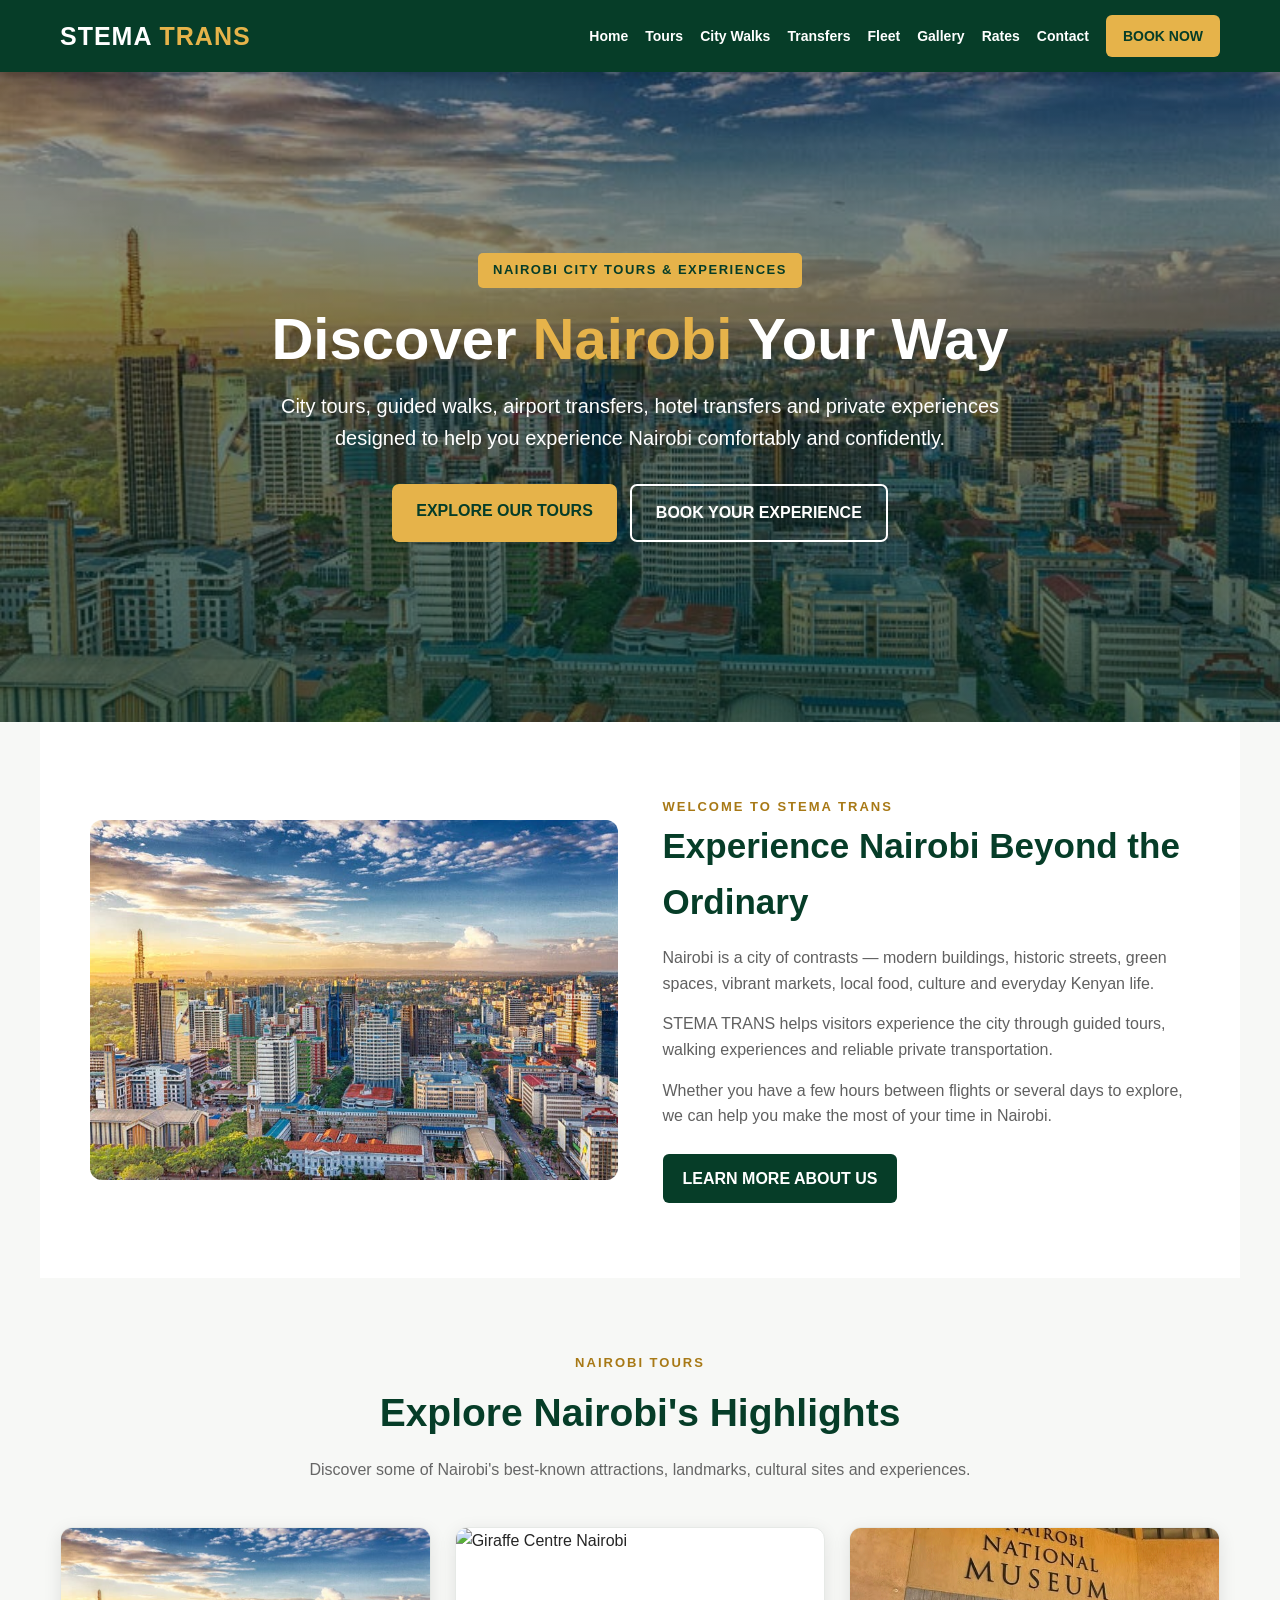
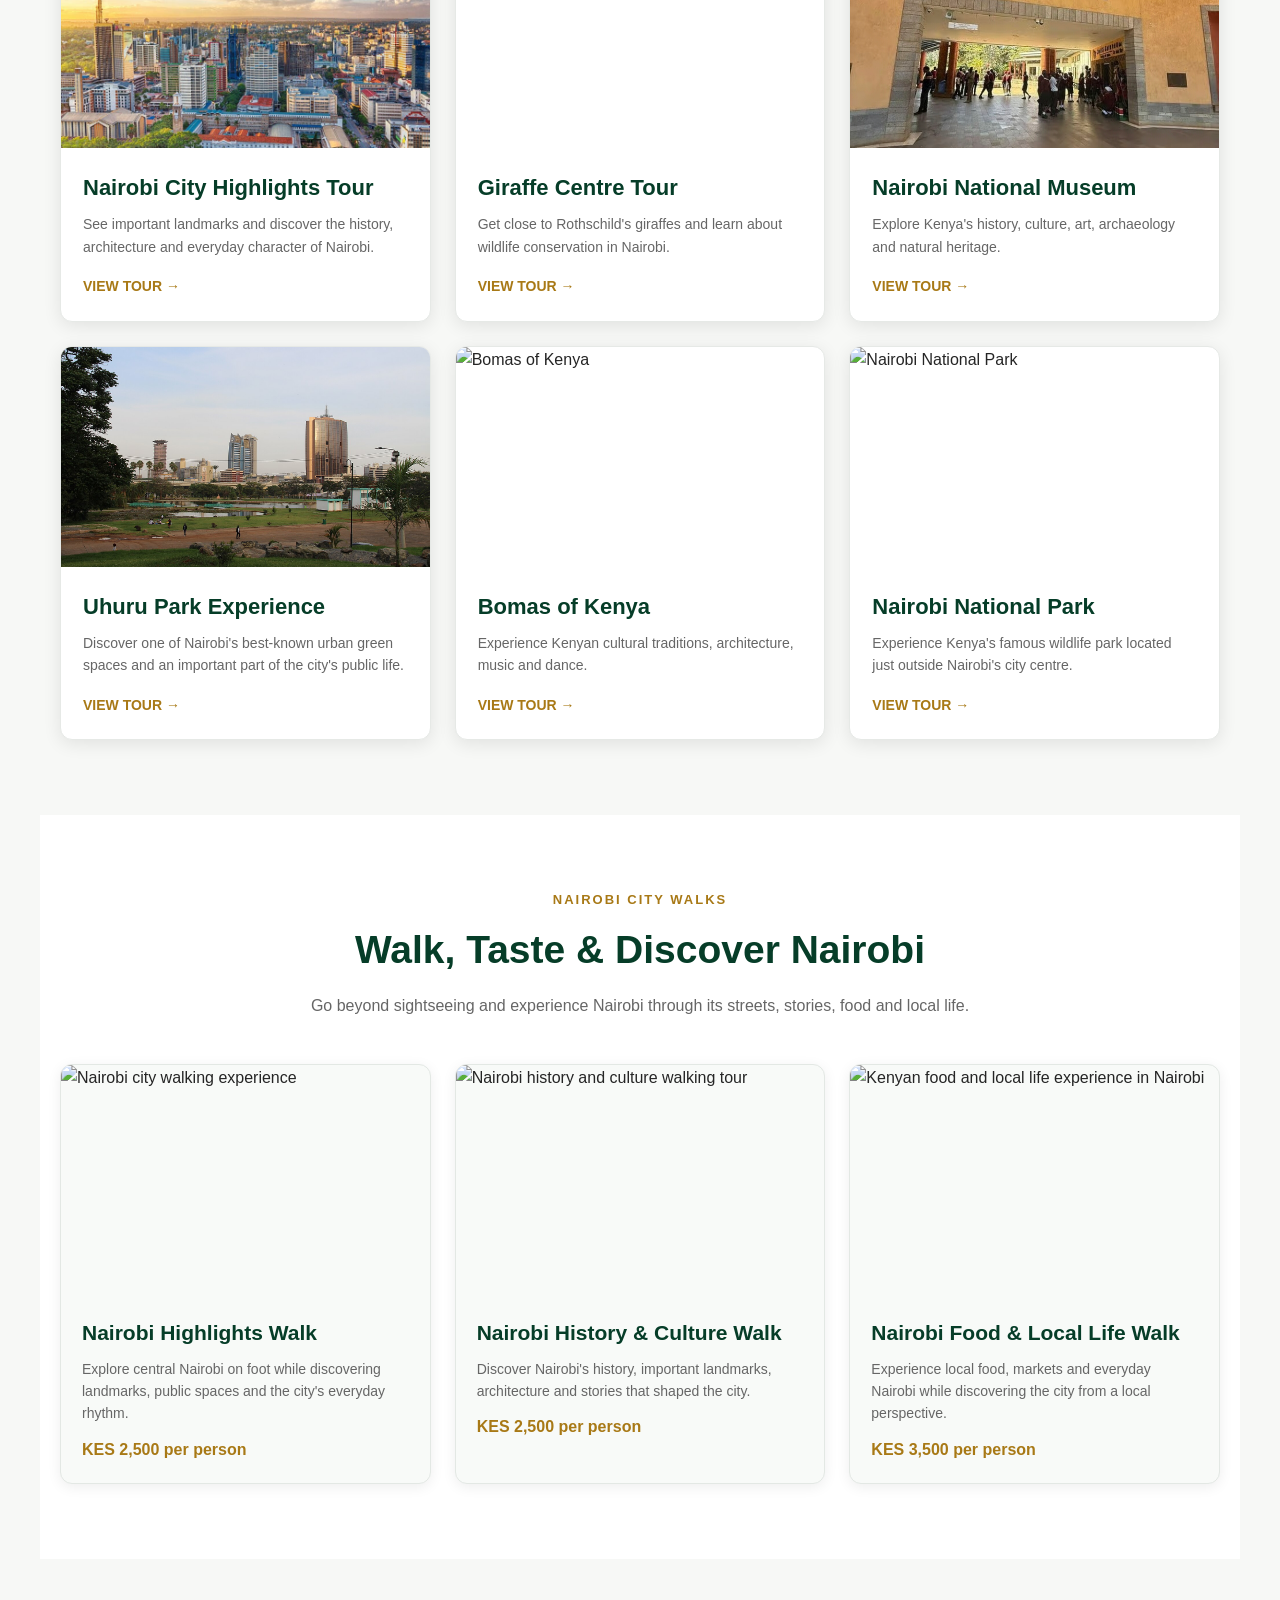
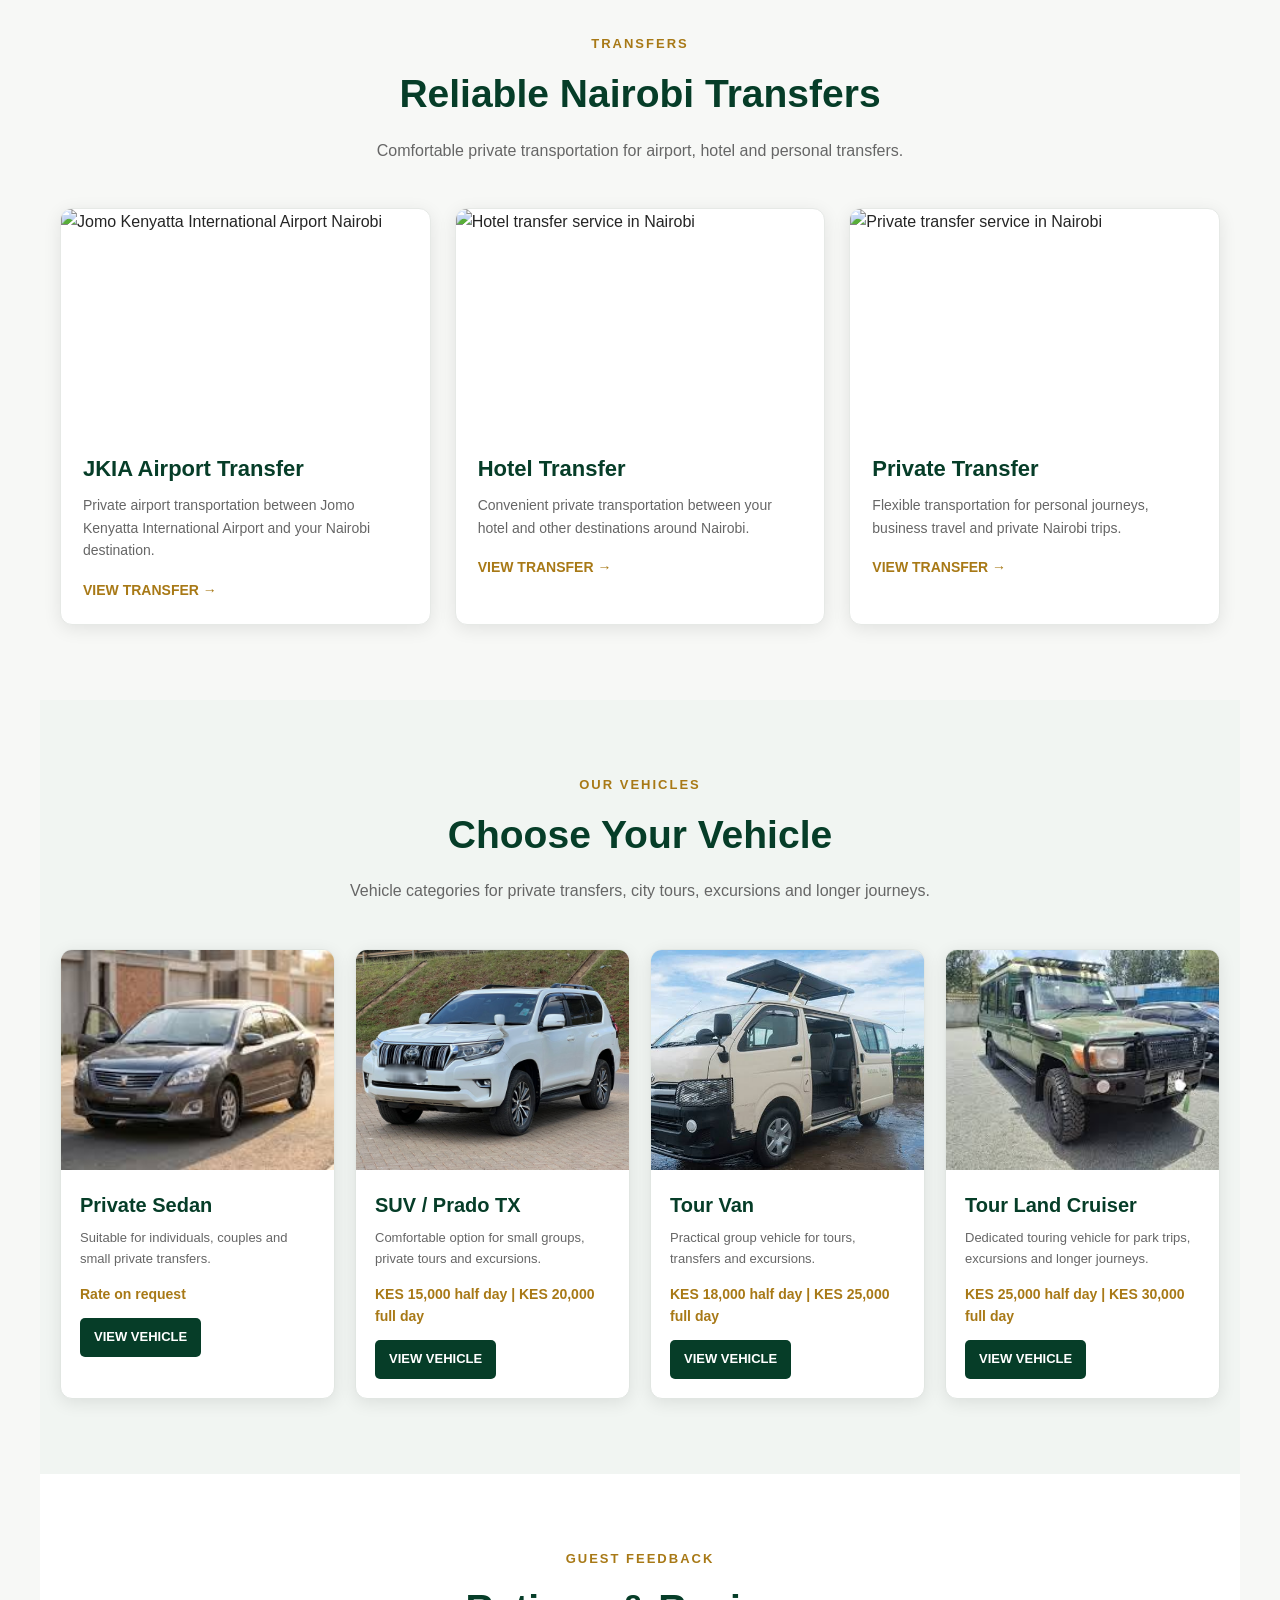
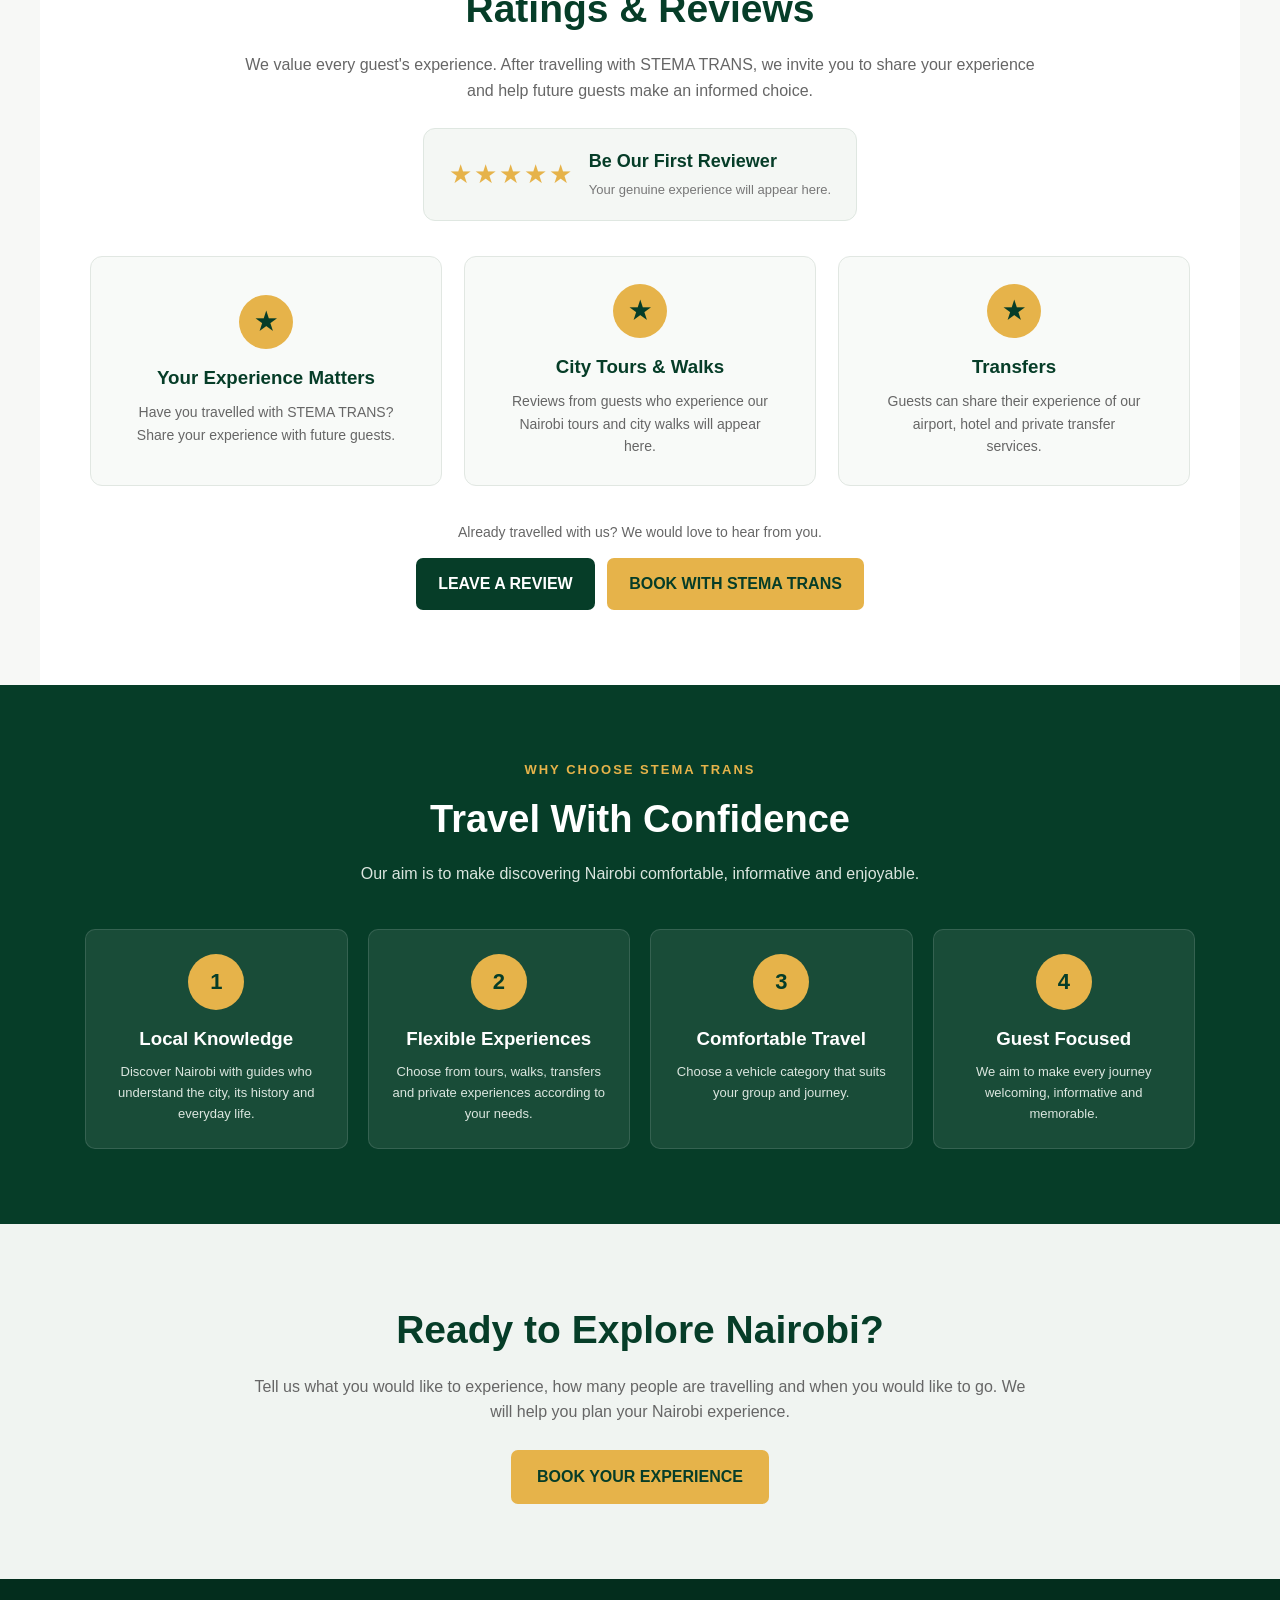
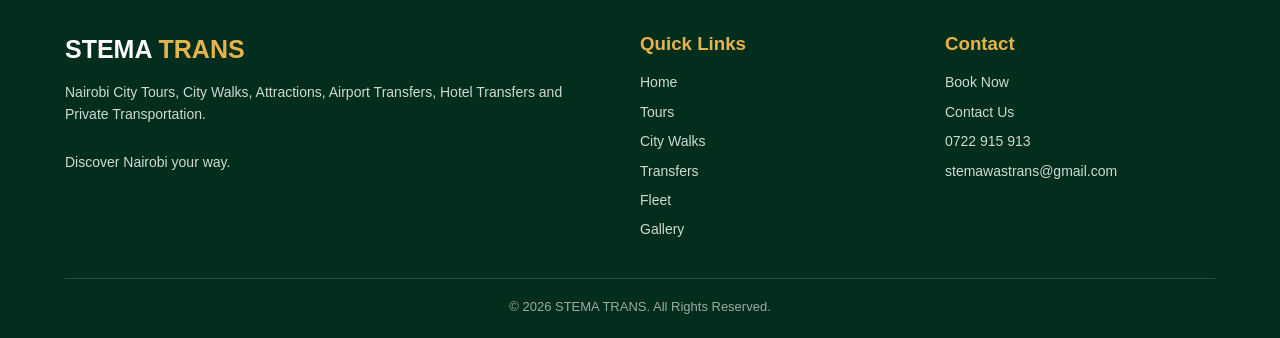
==== commit 480fc7bc: "Add professional Ratings and Reviews Section to homepage" ====
--- a/index.html
+++ b/index.html
@@ -1,19 +1,26 @@
 <!DOCTYPE html>
 <html lang="en">
 <head>
+
 <meta charset="UTF-8">
+
 <meta name="viewport" content="width=device-width, initial-scale=1.0">
 
 <title>STEMA TRANS | Nairobi City Tours, Walks & Transfers</title>
 
 <meta name="description"
-content="STEMA TRANS offers Nairobi city tours, guided city walks, attraction visits, airport transfers, hotel transfers, private transfers and vehicle hire.">
+content="STEMA TRANS offers Nairobi city tours, city walks, airport transfers, hotel transfers, private transportation and guided Nairobi experiences.">
 
 <style>
+
+/* =========================================================
+   RESET
+========================================================= */
+
 *{
+    box-sizing:border-box;
     margin:0;
     padding:0;
-    box-sizing:border-box;
 }
 
 html{
@@ -21,690 +28,1088 @@
 }
 
 body{
-    font-family:Arial, Helvetica, sans-serif;
-    color:#173f2f;
-    background:#f7faf8;
+    font-family:Arial,Helvetica,sans-serif;
+    color:#252525;
+    background:#f7f8f6;
     line-height:1.6;
+}
+
+img{
+    display:block;
+    width:100%;
 }
 
 a{
     text-decoration:none;
-    color:inherit;
-}
-
-img{
-    max-width:100%;
-    display:block;
-}
-
-/* =========================
-   HEADER
-========================= */
-
-header{
-    background:#063d28;
-    color:white;
+}
+
+
+/* =========================================================
+   NAVIGATION
+========================================================= */
+
+.navbar{
     position:sticky;
     top:0;
     z-index:1000;
-    box-shadow:0 2px 10px rgba(0,0,0,.15);
-}
-
-.navbar{
+    background:#063d28;
+    box-shadow:0 3px 15px rgba(0,0,0,.18);
+}
+
+.nav-inner{
     max-width:1200px;
     margin:auto;
-    padding:18px 25px;
+    padding:15px 20px;
+
     display:flex;
     align-items:center;
     justify-content:space-between;
-    gap:20px;
 }
 
 .logo{
-    font-size:27px;
+    color:#fff;
+    font-size:25px;
     font-weight:800;
     letter-spacing:1px;
 }
 
 .logo span{
-    color:#e7b94f;
+    color:#e6b34a;
 }
 
 .nav-links{
     display:flex;
     align-items:center;
-    gap:18px;
-    list-style:none;
+    gap:17px;
 }
 
 .nav-links a{
-    color:white;
+    color:#fff;
     font-size:14px;
     font-weight:600;
-    padding:8px 5px;
 }
 
 .nav-links a:hover{
-    color:#e7b94f;
+    color:#e6b34a;
 }
 
 .book-btn{
-    background:#e7b94f;
-    color:#173f2f !important;
-    padding:11px 18px !important;
-    border-radius:8px;
+    background:#e6b34a;
+    color:#063d28 !important;
+    padding:10px 17px;
+    border-radius:6px;
     font-weight:800 !important;
 }
 
-.book-btn:hover{
-    background:#f2cf76;
-}
-
-.menu-toggle{
-    display:none;
-    font-size:28px;
-    cursor:pointer;
-}
-
-/* =========================
+
+/* =========================================================
    HERO
-========================= */
+========================================================= */
 
 .hero{
-    min-height:620px;
+
+    min-height:650px;
+
     background:
-    linear-gradient(rgba(0,40,25,.57),rgba(0,40,25,.60)),
-    url("images/nairobi-city.jpg") center/cover no-repeat;
+    linear-gradient(
+        rgba(0,0,0,.38),
+        rgba(0,40,25,.68)
+    ),
+    url("images/nairobi-city.jpg")
+    center/cover no-repeat;
+
     display:flex;
     align-items:center;
     justify-content:center;
+
     text-align:center;
-    padding:80px 20px;
-    color:white;
+    color:#fff;
 }
 
 .hero-content{
-    max-width:850px;
+    max-width:900px;
+    padding:70px 20px;
+}
+
+.hero-label{
+    display:inline-block;
+
+    background:#e6b34a;
+    color:#063d28;
+
+    padding:7px 15px;
+    border-radius:5px;
+
+    font-size:13px;
+    font-weight:800;
+
+    letter-spacing:1.5px;
+    text-transform:uppercase;
 }
 
 .hero h1{
-    font-size:52px;
-    line-height:1.15;
-    margin-bottom:20px;
+    font-size:58px;
+    line-height:1.08;
+    margin:20px 0;
 }
 
 .hero h1 span{
-    color:#e7b94f;
+    color:#e6b34a;
 }
 
 .hero p{
+    max-width:760px;
+    margin:auto;
+
     font-size:20px;
-    max-width:750px;
-    margin:0 auto 30px;
+
+    color:#fff;
 }
 
 .hero-buttons{
+    margin-top:30px;
+
     display:flex;
     justify-content:center;
-    gap:15px;
+    gap:13px;
     flex-wrap:wrap;
 }
 
-.primary-btn,
-.secondary-btn{
-    padding:14px 25px;
-    border-radius:8px;
-    font-weight:700;
+.hero-button{
+
     display:inline-block;
-}
-
-.primary-btn{
-    background:#e7b94f;
-    color:#173f2f;
-}
-
-.secondary-btn{
-    background:transparent;
-    color:white;
-    border:2px solid white;
-}
-
-.primary-btn:hover{
-    background:#f3ce6d;
-}
-
-.secondary-btn:hover{
-    background:white;
+
+    padding:14px 24px;
+
+    border-radius:7px;
+
+    font-weight:800;
+}
+
+.hero-button.primary{
+    background:#e6b34a;
     color:#063d28;
 }
 
-/* =========================
-   GENERAL
-========================= */
+.hero-button.secondary{
+    border:2px solid #fff;
+    color:#fff;
+}
+
+.hero-button.primary:hover{
+    background:#f3ca68;
+}
+
+.hero-button.secondary:hover{
+    background:#fff;
+    color:#063d28;
+}
+
+
+/* =========================================================
+   GENERAL SECTION
+========================================================= */
 
 .section{
+    max-width:1200px;
+    margin:auto;
     padding:75px 20px;
 }
 
-.container{
-    max-width:1250px;
-    margin:auto;
-}
-
 .section-heading{
+    max-width:800px;
+    margin:0 auto 45px;
     text-align:center;
-    max-width:850px;
-    margin:0 auto 45px;
-}
-
-.small-heading{
-    color:#b18a2c;
+}
+
+.section-label{
+    color:#a87916;
+    font-size:13px;
     font-weight:800;
-    letter-spacing:3px;
-    font-size:14px;
     text-transform:uppercase;
-    margin-bottom:10px;
+    letter-spacing:2px;
 }
 
 .section-heading h2{
-    font-size:40px;
     color:#063d28;
-    margin-bottom:15px;
+    font-size:39px;
+    margin:8px 0 12px;
 }
 
 .section-heading p{
     color:#666;
-    font-size:17px;
-}
-
-/* =========================
-   QUICK SERVICES
-========================= */
-
-.services-grid{
+}
+
+
+/* =========================================================
+   INTRO
+========================================================= */
+
+.intro{
+
+    background:#fff;
+}
+
+.intro-grid{
+
+    max-width:1100px;
+    margin:auto;
+
     display:grid;
-    grid-template-columns:repeat(4,1fr);
-    gap:22px;
-}
-
-.service-card{
-    background:white;
-    padding:30px 22px;
-    border-radius:15px;
-    text-align:center;
-    box-shadow:0 5px 20px rgba(0,0,0,.08);
-    transition:.3s;
-}
-
-.service-card:hover{
-    transform:translateY(-5px);
-}
-
-.service-icon{
-    width:65px;
-    height:65px;
-    margin:0 auto 15px;
-    border-radius:50%;
-    background:#063d28;
-    color:#e7b94f;
-    display:flex;
+
+    grid-template-columns:1fr 1fr;
+
+    gap:45px;
+
     align-items:center;
-    justify-content:center;
-    font-size:28px;
-}
-
-.service-card h3{
-    margin-bottom:8px;
-    color:#063d28;
-}
-
-.service-card p{
-    color:#666;
-    font-size:14px;
-}
-
-/* =========================
-   VEHICLE SECTION
-========================= */
-
-.fleet-section{
-    background:#ffffff;
-}
-
-.fleet-grid{
-    display:grid;
-    grid-template-columns:repeat(4,1fr);
-    gap:18px;
-    align-items:stretch;
-}
-
-.vehicle-card{
-    background:white;
-    border-radius:15px;
+}
+
+.intro-image{
+
+    height:360px;
+
+    border-radius:12px;
+
     overflow:hidden;
-    box-shadow:0 5px 18px rgba(0,0,0,.10);
-    border:1px solid #eeeeee;
-    display:flex;
-    flex-direction:column;
-    transition:.3s ease;
-}
-
-.vehicle-card:hover{
-    transform:translateY(-6px);
-    box-shadow:0 10px 25px rgba(0,0,0,.15);
-}
-
-.vehicle-image{
-    height:305px;
-    position:relative;
-    overflow:hidden;
-    background:#e9efeb;
-}
-
-.vehicle-image img{
+}
+
+.intro-image img{
+
     width:100%;
     height:100%;
+
     object-fit:cover;
-    object-position:center;
+}
+
+.intro-text h2{
+
+    color:#063d28;
+
+    font-size:35px;
+
+    margin-bottom:15px;
+}
+
+.intro-text p{
+
+    color:#606060;
+
+    margin-bottom:15px;
+}
+
+.intro-button{
+
+    display:inline-block;
+
+    margin-top:10px;
+
+    background:#063d28;
+
+    color:#fff;
+
+    padding:12px 20px;
+
+    border-radius:6px;
+
+    font-weight:800;
+}
+
+
+/* =========================================================
+   SERVICES
+========================================================= */
+
+.services-grid{
+
+    display:grid;
+
+    grid-template-columns:repeat(3,1fr);
+
+    gap:24px;
+}
+
+.service-card{
+
+    background:#fff;
+
+    border-radius:12px;
+
+    overflow:hidden;
+
+    box-shadow:0 4px 18px rgba(0,0,0,.09);
+
+    border:1px solid #e6e9e6;
+
+    transition:.25s ease;
+}
+
+.service-card:hover{
+
+    transform:translateY(-5px);
+
+    box-shadow:0 9px 25px rgba(0,0,0,.14);
+}
+
+.service-image{
+
+    height:220px;
+
+    overflow:hidden;
+}
+
+.service-image img{
+
+    height:100%;
+
+    width:100%;
+
+    object-fit:cover;
+
     transition:.4s ease;
 }
 
-.vehicle-card:hover .vehicle-image img{
+.service-card:hover .service-image img{
+
     transform:scale(1.04);
 }
 
-.vehicle-icon{
-    position:absolute;
-    left:50%;
-    bottom:-34px;
-    transform:translateX(-50%);
-    width:68px;
-    height:68px;
+.service-info{
+
+    padding:22px;
+}
+
+.service-info h3{
+
+    color:#063d28;
+
+    font-size:22px;
+
+    margin-bottom:8px;
+}
+
+.service-info p{
+
+    color:#666;
+
+    font-size:14px;
+
+    margin-bottom:15px;
+}
+
+.service-link{
+
+    color:#a87916;
+
+    font-weight:800;
+
+    font-size:14px;
+}
+
+
+/* =========================================================
+   CITY WALKS
+========================================================= */
+
+.walks-section{
+
+    background:#fff;
+}
+
+.walks-grid{
+
+    display:grid;
+
+    grid-template-columns:repeat(3,1fr);
+
+    gap:24px;
+}
+
+.walk-card{
+
+    background:#f8faf8;
+
+    border:1px solid #e3e8e4;
+
+    border-radius:12px;
+
+    overflow:hidden;
+
+    box-shadow:0 3px 14px rgba(0,0,0,.07);
+}
+
+.walk-image{
+
+    height:230px;
+
+    overflow:hidden;
+}
+
+.walk-image img{
+
+    height:100%;
+
+    object-fit:cover;
+}
+
+.walk-info{
+
+    padding:21px;
+}
+
+.walk-info h3{
+
+    color:#063d28;
+
+    font-size:21px;
+
+    margin-bottom:8px;
+}
+
+.walk-info p{
+
+    color:#666;
+
+    font-size:14px;
+
+    margin-bottom:12px;
+}
+
+.walk-price{
+
+    color:#a87916;
+
+    font-weight:800;
+}
+
+
+/* =========================================================
+   VEHICLES
+========================================================= */
+
+.vehicle-section{
+
+    background:#f1f5f2;
+}
+
+.vehicle-grid{
+
+    display:grid;
+
+    grid-template-columns:repeat(4,1fr);
+
+    gap:20px;
+}
+
+.vehicle-card{
+
+    background:#fff;
+
+    border-radius:12px;
+
+    overflow:hidden;
+
+    box-shadow:0 4px 17px rgba(0,0,0,.09);
+
+    border:1px solid #e1e6e2;
+}
+
+.vehicle-image{
+
+    height:220px;
+
+    overflow:hidden;
+
+    background:#e8eeeb;
+}
+
+.vehicle-image img{
+
+    width:100%;
+    height:100%;
+
+    object-fit:cover;
+}
+
+.vehicle-info{
+
+    padding:19px;
+}
+
+.vehicle-info h3{
+
+    color:#063d28;
+
+    font-size:20px;
+
+    margin-bottom:7px;
+}
+
+.vehicle-info p{
+
+    color:#666;
+
+    font-size:13px;
+
+    margin-bottom:13px;
+}
+
+.vehicle-rate{
+
+    color:#a87916;
+
+    font-weight:800;
+
+    font-size:14px;
+}
+
+.vehicle-link{
+
+    display:inline-block;
+
+    margin-top:13px;
+
+    background:#063d28;
+
+    color:#fff;
+
+    padding:9px 14px;
+
+    border-radius:5px;
+
+    font-size:13px;
+
+    font-weight:800;
+}
+
+
+/* =========================================================
+   RATINGS & REVIEWS
+========================================================= */
+
+.reviews-section{
+
+    background:#fff;
+}
+
+.reviews-top{
+
+    max-width:900px;
+
+    margin:0 auto 35px;
+
+    text-align:center;
+}
+
+.review-score{
+
+    display:inline-flex;
+
+    align-items:center;
+
+    gap:15px;
+
+    background:#f4f7f4;
+
+    border:1px solid #dfe7e1;
+
+    border-radius:12px;
+
+    padding:18px 25px;
+
+    margin-top:10px;
+}
+
+.review-stars{
+
+    color:#e6b34a;
+
+    font-size:26px;
+
+    letter-spacing:2px;
+}
+
+.review-score-text{
+
+    text-align:left;
+}
+
+.review-score-text strong{
+
+    display:block;
+
+    color:#063d28;
+
+    font-size:18px;
+}
+
+.review-score-text span{
+
+    color:#777;
+
+    font-size:13px;
+}
+
+
+/* REVIEW CARDS */
+
+.review-grid{
+
+    display:grid;
+
+    grid-template-columns:repeat(3,1fr);
+
+    gap:22px;
+
+    max-width:1100px;
+
+    margin:auto;
+}
+
+.review-card{
+
+    background:#f8faf8;
+
+    border:1px solid #e1e7e2;
+
+    border-radius:12px;
+
+    padding:24px;
+
+    position:relative;
+}
+
+.review-card.empty{
+
+    text-align:center;
+
+    display:flex;
+
+    flex-direction:column;
+
+    align-items:center;
+
+    justify-content:center;
+
+    min-height:230px;
+}
+
+.review-card.empty .review-icon{
+
+    width:54px;
+
+    height:54px;
+
     border-radius:50%;
+
+    background:#e6b34a;
+
+    color:#063d28;
+
+    display:flex;
+
+    align-items:center;
+
+    justify-content:center;
+
+    font-size:24px;
+
+    font-weight:800;
+
+    margin-bottom:14px;
+}
+
+.review-card.empty h3{
+
+    color:#063d28;
+
+    margin-bottom:8px;
+}
+
+.review-card.empty p{
+
+    color:#666;
+
+    font-size:14px;
+
+    max-width:260px;
+}
+
+.review-service{
+
+    color:#a87916;
+
+    font-size:12px;
+
+    font-weight:800;
+
+    text-transform:uppercase;
+
+    letter-spacing:1px;
+
+    margin-bottom:8px;
+}
+
+.review-stars-small{
+
+    color:#e6b34a;
+
+    font-size:20px;
+
+    margin-bottom:12px;
+}
+
+.review-text{
+
+    color:#555;
+
+    font-size:14px;
+
+    font-style:italic;
+
+    margin-bottom:15px;
+}
+
+.review-name{
+
+    color:#063d28;
+
+    font-weight:800;
+
+    font-size:14px;
+}
+
+.review-date{
+
+    color:#888;
+
+    font-size:12px;
+}
+
+
+/* REVIEW ACTION */
+
+.review-action{
+
+    text-align:center;
+
+    margin-top:35px;
+}
+
+.review-action p{
+
+    color:#666;
+
+    margin-bottom:15px;
+
+    font-size:14px;
+}
+
+.review-button{
+
+    display:inline-block;
+
     background:#063d28;
-    border:5px solid white;
-    color:white;
+
+    color:#fff;
+
+    padding:13px 22px;
+
+    border-radius:7px;
+
+    font-weight:800;
+}
+
+.review-button:hover{
+
+    background:#0a5a3d;
+}
+
+.review-button.gold{
+
+    background:#e6b34a;
+
+    color:#063d28;
+
+    margin-left:8px;
+}
+
+.review-button.gold:hover{
+
+    background:#f1c965;
+}
+
+
+/* =========================================================
+   WHY STEMA
+========================================================= */
+
+.why-section{
+
+    background:#063d28;
+
+    color:#fff;
+}
+
+.why-inner{
+
+    max-width:1150px;
+
+    margin:auto;
+
+    padding:75px 20px;
+}
+
+.why-heading{
+
+    max-width:750px;
+
+    margin:0 auto 42px;
+
+    text-align:center;
+}
+
+.why-heading .section-label{
+
+    color:#e6b34a;
+}
+
+.why-heading h2{
+
+    font-size:38px;
+
+    margin:8px 0 12px;
+}
+
+.why-heading p{
+
+    color:#dbe6df;
+}
+
+.why-grid{
+
+    display:grid;
+
+    grid-template-columns:repeat(4,1fr);
+
+    gap:20px;
+}
+
+.why-card{
+
+    padding:24px 18px;
+
+    text-align:center;
+
+    background:rgba(255,255,255,.08);
+
+    border:1px solid rgba(255,255,255,.12);
+
+    border-radius:10px;
+}
+
+.why-icon{
+
+    width:56px;
+
+    height:56px;
+
+    margin:0 auto 14px;
+
+    background:#e6b34a;
+
+    color:#063d28;
+
+    border-radius:50%;
+
     display:flex;
+
     align-items:center;
+
     justify-content:center;
-    font-size:28px;
-    z-index:3;
-}
-
-.vehicle-content{
-    padding:48px 22px 22px;
+
+    font-size:22px;
+
+    font-weight:800;
+}
+
+.why-card h3{
+
+    margin-bottom:8px;
+}
+
+.why-card p{
+
+    color:#dbe6df;
+
+    font-size:13px;
+}
+
+
+/* =========================================================
+   CTA
+========================================================= */
+
+.cta{
+
+    background:#f0f4f1;
+
     text-align:center;
-    display:flex;
-    flex-direction:column;
-    flex:1;
-}
-
-.vehicle-content h3{
-    font-size:23px;
+
+    padding:75px 20px;
+}
+
+.cta-inner{
+
+    max-width:780px;
+
+    margin:auto;
+}
+
+.cta h2{
+
     color:#063d28;
+
+    font-size:39px;
+
     margin-bottom:12px;
 }
 
-.gold-line{
-    width:50px;
-    height:3px;
-    background:#e7b94f;
-    margin:0 auto 15px;
-    border-radius:3px;
-}
-
-.vehicle-content p{
+.cta p{
+
     color:#666;
-    font-size:15px;
-    line-height:1.75;
-    margin-bottom:20px;
-    flex:1;
-}
-
-.details-btn{
-    background:#063d28;
-    color:white;
-    padding:11px 20px;
-    border-radius:6px;
+
+    margin-bottom:25px;
+}
+
+.cta-button{
+
     display:inline-block;
+
+    background:#e6b34a;
+
+    color:#063d28;
+
+    padding:14px 26px;
+
+    border-radius:7px;
+
+    font-weight:800;
+}
+
+.cta-button:hover{
+
+    background:#f2ca68;
+}
+
+
+/* =========================================================
+   FOOTER
+========================================================= */
+
+footer{
+
+    background:#032d1d;
+
+    color:#fff;
+
+    padding:50px 20px 20px;
+}
+
+.footer-grid{
+
+    max-width:1150px;
+
+    margin:auto;
+
+    display:grid;
+
+    grid-template-columns:2fr 1fr 1fr;
+
+    gap:35px;
+}
+
+.footer-logo{
+
+    font-size:25px;
+
+    font-weight:800;
+
+    margin-bottom:12px;
+}
+
+.footer-logo span{
+
+    color:#e6b34a;
+}
+
+.footer-grid h3{
+
+    color:#e6b34a;
+
+    margin-bottom:13px;
+}
+
+.footer-grid p,
+.footer-grid li{
+
+    color:#cfdad4;
+
     font-size:14px;
-    font-weight:700;
-}
-
-.details-btn:hover{
-    background:#0b563a;
-}
-
-/* =========================
-   FLEET BENEFITS
-========================= */
-
-.fleet-benefits{
-    margin-top:35px;
-    background:white;
-    border-radius:15px;
-    box-shadow:0 5px 20px rgba(0,0,0,.08);
-    display:grid;
-    grid-template-columns:repeat(4,1fr);
-    overflow:hidden;
-}
-
-.benefit{
-    padding:25px 20px;
-    display:flex;
-    gap:15px;
-    align-items:flex-start;
-    position:relative;
-}
-
-.benefit:not(:last-child)::after{
-    content:"";
-    position:absolute;
-    right:0;
-    top:20%;
-    height:60%;
-    width:2px;
-    background:#e7b94f;
-}
-
-.benefit-icon{
-    min-width:58px;
-    height:58px;
-    background:#063d28;
-    color:white;
-    border-radius:50%;
-    display:flex;
-    align-items:center;
-    justify-content:center;
-    font-size:25px;
-}
-
-.benefit h4{
-    color:#063d28;
-    margin-bottom:4px;
-}
-
-.benefit p{
+}
+
+.footer-grid ul{
+
+    list-style:none;
+}
+
+.footer-grid li{
+
+    margin-bottom:7px;
+}
+
+.footer-grid a{
+
+    color:#cfdad4;
+}
+
+.footer-grid a:hover{
+
+    color:#e6b34a;
+}
+
+.copyright{
+
+    max-width:1150px;
+
+    margin:30px auto 0;
+
+    padding-top:18px;
+
+    border-top:1px solid rgba(255,255,255,.15);
+
+    text-align:center;
+
+    color:#9daaa3;
+
     font-size:13px;
-    color:#666;
-}
-
-.all-vehicles{
-    text-align:center;
-    margin-top:25px;
-}
-
-.all-vehicles a{
-    display:inline-block;
-    background:#063d28;
-    color:white;
-    padding:13px 35px;
-    border-radius:7px;
-    font-weight:700;
-}
-
-.all-vehicles a:hover{
-    background:#0b563a;
-}
-
-/* =========================
-   EXPERIENCES
-========================= */
-
-.experiences{
-    background:#f2f7f4;
-}
-
-.experience-grid{
-    display:grid;
-    grid-template-columns:repeat(3,1fr);
-    gap:22px;
-}
-
-.experience-card{
-    background:white;
-    border-radius:15px;
-    overflow:hidden;
-    box-shadow:0 5px 18px rgba(0,0,0,.08);
-}
-
-.experience-card img{
-    width:100%;
-    height:220px;
-    object-fit:cover;
-}
-
-.experience-body{
-    padding:22px;
-}
-
-.experience-body h3{
-    color:#063d28;
-    margin-bottom:10px;
-}
-
-.experience-body p{
-    color:#666;
-    font-size:14px;
-    margin-bottom:15px;
-}
-
-.read-more{
-    color:#063d28;
-    font-weight:700;
-}
-
-/* =========================
-   WALKS
-========================= */
-
-.walk-grid{
-    display:grid;
-    grid-template-columns:repeat(3,1fr);
-    gap:22px;
-}
-
-.walk-card{
-    background:white;
-    border-radius:15px;
-    overflow:hidden;
-    box-shadow:0 5px 18px rgba(0,0,0,.08);
-}
-
-.walk-card img{
-    height:220px;
-    width:100%;
-    object-fit:cover;
-}
-
-.walk-content{
-    padding:22px;
-}
-
-.walk-content h3{
-    color:#063d28;
-    margin-bottom:10px;
-}
-
-.walk-content p{
-    color:#666;
-    font-size:14px;
-}
-
-/* =========================
-   TRANSFERS
-========================= */
-
-.transfer-section{
-    background:#063d28;
-    color:white;
-}
-
-.transfer-section .section-heading h2{
-    color:white;
-}
-
-.transfer-section .section-heading p{
-    color:#d8e5df;
-}
-
-.transfer-grid{
-    display:grid;
-    grid-template-columns:repeat(3,1fr);
-    gap:22px;
-}
-
-.transfer-card{
-    background:#0d5239;
-    border-radius:15px;
-    overflow:hidden;
-    border:1px solid rgba(255,255,255,.12);
-}
-
-.transfer-card img{
-    width:100%;
-    height:220px;
-    object-fit:cover;
-}
-
-.transfer-content{
-    padding:22px;
-}
-
-.transfer-content h3{
-    margin-bottom:8px;
-    color:#e7b94f;
-}
-
-.transfer-content p{
-    color:#e3eee8;
-    font-size:14px;
-}
-
-/* =========================
-   WHY STEMA
-========================= */
-
-.why-grid{
-    display:grid;
-    grid-template-columns:repeat(4,1fr);
-    gap:20px;
-}
-
-.why-card{
-    text-align:center;
-    padding:30px 18px;
-}
-
-.why-card .why-icon{
-    width:70px;
-    height:70px;
-    margin:0 auto 15px;
-    border-radius:50%;
-    background:#063d28;
-    color:#e7b94f;
-    display:flex;
-    align-items:center;
-    justify-content:center;
-    font-size:30px;
-}
-
-.why-card h3{
-    color:#063d28;
-    margin-bottom:8px;
-}
-
-.why-card p{
-    color:#666;
-    font-size:14px;
-}
-
-/* =========================
-   CTA
-========================= */
-
-.cta{
-    background:
-    linear-gradient(rgba(6,61,40,.88),rgba(6,61,40,.88)),
-    url("images/nairobi-city.jpg") center/cover;
-    color:white;
-    text-align:center;
-    padding:80px 20px;
-}
-
-.cta h2{
-    font-size:40px;
-    margin-bottom:15px;
-}
-
-.cta p{
-    max-width:700px;
-    margin:0 auto 25px;
-    color:#e2ece7;
-}
-
-/* =========================
-   FOOTER
-========================= */
-
-footer{
-    background:#032b1d;
-    color:white;
-    padding:50px 20px 20px;
-}
-
-.footer-grid{
-    max-width:1200px;
-    margin:auto;
-    display:grid;
-    grid-template-columns:2fr 1fr 1fr 1fr;
-    gap:40px;
-}
-
-.footer-column h3{
-    color:#e7b94f;
-    margin-bottom:15px;
-}
-
-.footer-column p,
-.footer-column li{
-    color:#cbd9d3;
-    font-size:14px;
-}
-
-.footer-column ul{
-    list-style:none;
-}
-
-.footer-column li{
-    margin-bottom:8px;
-}
-
-.footer-column a:hover{
-    color:#e7b94f;
-}
-
-.footer-bottom{
-    max-width:1200px;
-    margin:35px auto 0;
-    padding-top:20px;
-    border-top:1px solid rgba(255,255,255,.15);
-    text-align:center;
-    color:#aebfb7;
-    font-size:13px;
-}
-
-/* =========================
-   MOBILE
-========================= */
-
-@media(max-width:1000px){
-
-    .fleet-grid{
-        grid-template-columns:repeat(2,1fr);
+}
+
+
+/* =========================================================
+   TABLET
+========================================================= */
+
+@media(max-width:950px){
+
+    .nav-links{
+        gap:10px;
     }
 
-    .services-grid{
+    .nav-links a{
+        font-size:12px;
+    }
+
+    .vehicle-grid{
         grid-template-columns:repeat(2,1fr);
     }
 
@@ -712,189 +1117,169 @@
         grid-template-columns:repeat(2,1fr);
     }
 
-    .footer-grid{
-        grid-template-columns:repeat(2,1fr);
+}
+
+
+/* =========================================================
+   MOBILE
+========================================================= */
+
+@media(max-width:650px){
+
+    .nav-links a:not(.book-btn){
+        display:none;
     }
-}
-
-@media(max-width:750px){
-
-    .navbar{
-        padding:15px 18px;
+
+    .logo{
+        font-size:21px;
     }
 
-    .menu-toggle{
-        display:block;
+    .hero{
+        min-height:560px;
     }
 
-    .nav-links{
-        display:none;
-        position:absolute;
-        top:68px;
-        left:0;
-        right:0;
-        background:#063d28;
-        flex-direction:column;
-        padding:20px;
-        gap:5px;
+    .hero h1{
+        font-size:39px;
     }
 
-    .nav-links.active{
-        display:flex;
-    }
-
-    .nav-links a{
-        display:block;
-        width:100%;
-        text-align:center;
-        padding:12px;
-    }
-
-    .hero{
-        min-height:540px;
-    }
-
-    .hero h1{
-        font-size:38px;
-    }
-
     .hero p{
-        font-size:17px;
+        font-size:16px;
     }
 
     .section{
         padding:55px 15px;
     }
 
-    .section-heading h2{
-        font-size:31px;
+    .section-heading h2,
+    .why-heading h2,
+    .cta h2{
+        font-size:30px;
     }
 
-    .fleet-grid,
-    .services-grid,
-    .experience-grid,
-    .walk-grid,
-    .transfer-grid{
+    .intro-grid{
         grid-template-columns:1fr;
     }
 
-    .fleet-benefits{
+    .intro-image{
+        height:280px;
+    }
+
+    .services-grid{
         grid-template-columns:1fr;
     }
 
-    .benefit{
-        border-bottom:1px solid #e6e6e6;
+    .walks-grid{
+        grid-template-columns:1fr;
     }
 
-    .benefit:not(:last-child)::after{
-        display:none;
+    .vehicle-grid{
+        grid-template-columns:1fr;
     }
 
+    .review-grid{
+        grid-template-columns:1fr;
+    }
+
+    .review-score{
+        width:100%;
+        justify-content:center;
+    }
+
+    .review-button.gold{
+        margin-left:0;
+        margin-top:10px;
+    }
+
     .why-grid{
-        grid-template-columns:1fr 1fr;
+        grid-template-columns:1fr;
     }
 
     .footer-grid{
         grid-template-columns:1fr;
     }
 
-    .vehicle-image{
-        height:270px;
-    }
-}
-
-@media(max-width:450px){
-
-    .logo{
-        font-size:22px;
-    }
-
-    .hero h1{
-        font-size:32px;
-    }
-
-    .hero-buttons{
-        flex-direction:column;
-    }
-
-    .primary-btn,
-    .secondary-btn{
-        width:100%;
-    }
-
-    .why-grid{
-        grid-template-columns:1fr;
-    }
-
-}
+}
+
 </style>
+
 </head>
 
+
 <body>
 
-<!-- =========================
-     HEADER
-========================= -->
-
-<header>
-
-<div class="navbar">
+
+<!-- =========================================================
+     NAVIGATION
+========================================================= -->
+
+<nav class="navbar">
+
+<div class="nav-inner">
 
 <a href="index.html" class="logo">
 STEMA <span>TRANS</span>
 </a>
 
-<div class="menu-toggle" onclick="toggleMenu()">☰</div>
-
-<ul class="nav-links" id="navLinks">
-
-<li><a href="index.html">Home</a></li>
-<li><a href="about.html">About</a></li>
-<li><a href="tours.html">City Tours</a></li>
-<li><a href="city-walks.html">City Walks</a></li>
-<li><a href="transfers.html">Transfers</a></li>
-<li><a href="fleet.html">Fleet</a></li>
-<li><a href="gallery.html">Gallery</a></li>
-<li><a href="rates.html">Rates</a></li>
-<li><a href="contact.html">Contact</a></li>
-
-<li>
-<a href="booking.html" class="book-btn">BOOK NOW</a>
-</li>
-
-</ul>
-
-</div>
-
-</header>
-
-
-<!-- =========================
+<div class="nav-links">
+
+<a href="index.html">Home</a>
+
+<a href="tours.html">Tours</a>
+
+<a href="city-walks.html">City Walks</a>
+
+<a href="transfers.html">Transfers</a>
+
+<a href="fleet.html">Fleet</a>
+
+<a href="gallery.html">Gallery</a>
+
+<a href="rates.html">Rates</a>
+
+<a href="contact.html">Contact</a>
+
+<a href="booking.html" class="book-btn">
+BOOK NOW
+</a>
+
+</div>
+
+</div>
+
+</nav>
+
+
+
+<!-- =========================================================
      HERO
-========================= -->
+========================================================= -->
 
 <section class="hero">
 
 <div class="hero-content">
 
+<div class="hero-label">
+Nairobi City Tours & Experiences
+</div>
+
 <h1>
-Discover <span>Nairobi</span><br>
-Your Way
+Discover <span>Nairobi</span> Your Way
 </h1>
 
 <p>
-City tours, guided walks, attraction visits, airport transfers,
-hotel transfers and private transportation with STEMA TRANS.
+City tours, guided walks, airport transfers, hotel transfers
+and private experiences designed to help you experience
+Nairobi comfortably and confidently.
 </p>
 
 <div class="hero-buttons">
 
-<a href="booking.html" class="primary-btn">
-Book Your Experience
+<a href="tours.html" class="hero-button primary">
+EXPLORE OUR TOURS
 </a>
 
-<a href="tours.html" class="secondary-btn">
-Explore City Tours
+<a href="booking.html" class="hero-button secondary">
+BOOK YOUR EXPERIENCE
 </a>
 
 </div>
@@ -904,28 +1289,85 @@
 </section>
 
 
-<!-- =========================
-     SERVICES
-========================= -->
+
+<!-- =========================================================
+     INTRODUCTION
+========================================================= -->
+
+<section class="section intro">
+
+<div class="intro-grid">
+
+<div class="intro-image">
+
+<img
+src="images/nairobi-city.jpg"
+alt="Nairobi city skyline and city centre"
+loading="lazy"
+>
+
+</div>
+
+
+<div class="intro-text">
+
+<div class="section-label">
+WELCOME TO STEMA TRANS
+</div>
+
+<h2>
+Experience Nairobi Beyond the Ordinary
+</h2>
+
+<p>
+Nairobi is a city of contrasts — modern buildings,
+historic streets, green spaces, vibrant markets,
+local food, culture and everyday Kenyan life.
+</p>
+
+<p>
+STEMA TRANS helps visitors experience the city through
+guided tours, walking experiences and reliable private
+transportation.
+</p>
+
+<p>
+Whether you have a few hours between flights or several
+days to explore, we can help you make the most of your
+time in Nairobi.
+</p>
+
+<a href="about.html" class="intro-button">
+LEARN MORE ABOUT US
+</a>
+
+</div>
+
+</div>
+
+</section>
+
+
+
+<!-- =========================================================
+     TOURS
+========================================================= -->
 
 <section class="section">
 
-<div class="container">
-
 <div class="section-heading">
 
-<div class="small-heading">
-WHAT WE OFFER
+<div class="section-label">
+NAIROBI TOURS
 </div>
 
 <h2>
-Nairobi Experiences & Transport
+Explore Nairobi's Highlights
 </h2>
 
 <p>
-Whether you want to explore Nairobi, walk through its history and
-culture, visit major attractions or simply get around comfortably,
-STEMA TRANS is here to make your journey easier.
+Discover some of Nairobi's best-known attractions,
+landmarks, cultural sites and experiences.
 </p>
 
 </div>
@@ -933,58 +1375,210 @@
 
 <div class="services-grid">
 
+
+<!-- CITY HIGHLIGHTS -->
+
 <div class="service-card">
 
-<div class="service-icon">🏙️</div>
-
-<h3>Nairobi City Tours</h3>
-
-<p>
-Discover Nairobi's landmarks, history, architecture,
-government institutions and everyday city life.
-</p>
-
-</div>
-
+<div class="service-image">
+
+<img
+src="images/nairobi-city.jpg"
+alt="Nairobi city highlights tour"
+loading="lazy"
+>
+
+</div>
+
+<div class="service-info">
+
+<h3>
+Nairobi City Highlights Tour
+</h3>
+
+<p>
+See important landmarks and discover the history,
+architecture and everyday character of Nairobi.
+</p>
+
+<a href="tours.html" class="service-link">
+VIEW TOUR →
+</a>
+
+</div>
+
+</div>
+
+
+
+<!-- GIRAFFE -->
 
 <div class="service-card">
 
-<div class="service-icon">🚶</div>
-
-<h3>City Walks</h3>
-
-<p>
-Experience Nairobi on foot through history, culture,
-food, markets and local life.
-</p>
-
-</div>
-
+<div class="service-image">
+
+<img
+src="images/giraffe-centre.jpg"
+alt="Giraffe Centre Nairobi"
+loading="lazy"
+>
+
+</div>
+
+<div class="service-info">
+
+<h3>
+Giraffe Centre Tour
+</h3>
+
+<p>
+Get close to Rothschild's giraffes and learn about
+wildlife conservation in Nairobi.
+</p>
+
+<a href="tours.html" class="service-link">
+VIEW TOUR →
+</a>
+
+</div>
+
+</div>
+
+
+
+<!-- MUSEUM -->
 
 <div class="service-card">
 
-<div class="service-icon">🦒</div>
-
-<h3>Attractions & Excursions</h3>
-
-<p>
-Visit Nairobi National Park, Giraffe Centre, National Museum,
-Bomas of Kenya and other attractions.
-</p>
-
-</div>
-
+<div class="service-image">
+
+<img
+src="images/nairobi-national-museum.jpg"
+alt="Front entrance of Nairobi National Museum"
+loading="lazy"
+>
+
+</div>
+
+<div class="service-info">
+
+<h3>
+Nairobi National Museum
+</h3>
+
+<p>
+Explore Kenya's history, culture, art, archaeology
+and natural heritage.
+</p>
+
+<a href="tours.html" class="service-link">
+VIEW TOUR →
+</a>
+
+</div>
+
+</div>
+
+
+
+<!-- UHURU PARK -->
 
 <div class="service-card">
 
-<div class="service-icon">✈️</div>
-
-<h3>Transfers</h3>
-
-<p>
-Comfortable airport, hotel and private transfers around Nairobi
-and beyond.
-</p>
+<div class="service-image">
+
+<img
+src="images/uhuru-park.jpg"
+alt="Uhuru Park Nairobi"
+loading="lazy"
+>
+
+</div>
+
+<div class="service-info">
+
+<h3>
+Uhuru Park Experience
+</h3>
+
+<p>
+Discover one of Nairobi's best-known urban green spaces
+and an important part of the city's public life.
+</p>
+
+<a href="tours.html" class="service-link">
+VIEW TOUR →
+</a>
+
+</div>
+
+</div>
+
+
+
+<!-- BOMAS -->
+
+<div class="service-card">
+
+<div class="service-image">
+
+<img
+src="images/bomas-of-kenya.jpg"
+alt="Bomas of Kenya"
+loading="lazy"
+>
+
+</div>
+
+<div class="service-info">
+
+<h3>
+Bomas of Kenya
+</h3>
+
+<p>
+Experience Kenyan cultural traditions, architecture,
+music and dance.
+</p>
+
+<a href="tours.html" class="service-link">
+VIEW TOUR →
+</a>
+
+</div>
+
+</div>
+
+
+
+<!-- NATIONAL PARK -->
+
+<div class="service-card">
+
+<div class="service-image">
+
+<img
+src="images/nairobi-national-park.jpg"
+alt="Nairobi National Park"
+loading="lazy"
+>
+
+</div>
+
+<div class="service-info">
+
+<h3>
+Nairobi National Park
+</h3>
+
+<p>
+Experience Kenya's famous wildlife park located
+just outside Nairobi's city centre.
+</p>
+
+<a href="tours.html" class="service-link">
+VIEW TOUR →
+</a>
 
 </div>
 
@@ -995,36 +1589,417 @@
 </section>
 
 
-<!-- =========================
+
+<!-- =========================================================
+     CITY WALKS
+========================================================= -->
+
+<section class="section walks-section">
+
+<div class="section-heading">
+
+<div class="section-label">
+NAIROBI CITY WALKS
+</div>
+
+<h2>
+Walk, Taste & Discover Nairobi
+</h2>
+
+<p>
+Go beyond sightseeing and experience Nairobi through
+its streets, stories, food and local life.
+</p>
+
+</div>
+
+
+<div class="walks-grid">
+
+
+<!-- HIGHLIGHTS WALK -->
+
+<div class="walk-card">
+
+<div class="walk-image">
+
+<img
+src="images/nairobi-city-walk.jpg"
+alt="Nairobi city walking experience"
+loading="lazy"
+>
+
+</div>
+
+<div class="walk-info">
+
+<h3>
+Nairobi Highlights Walk
+</h3>
+
+<p>
+Explore central Nairobi on foot while discovering
+landmarks, public spaces and the city's everyday rhythm.
+</p>
+
+<div class="walk-price">
+KES 2,500 per person
+</div>
+
+</div>
+
+</div>
+
+
+
+<!-- HISTORY -->
+
+<div class="walk-card">
+
+<div class="walk-image">
+
+<img
+src="images/nairobi-history-culture.jpg"
+alt="Nairobi history and culture walking tour"
+loading="lazy"
+>
+
+</div>
+
+<div class="walk-info">
+
+<h3>
+Nairobi History & Culture Walk
+</h3>
+
+<p>
+Discover Nairobi's history, important landmarks,
+architecture and stories that shaped the city.
+</p>
+
+<div class="walk-price">
+KES 2,500 per person
+</div>
+
+</div>
+
+</div>
+
+
+
+<!-- FOOD -->
+
+<div class="walk-card">
+
+<div class="walk-image">
+
+<img
+src="images/kenya-food-local-life.jpg"
+alt="Kenyan food and local life experience in Nairobi"
+loading="lazy"
+>
+
+</div>
+
+<div class="walk-info">
+
+<h3>
+Nairobi Food & Local Life Walk
+</h3>
+
+<p>
+Experience local food, markets and everyday Nairobi
+while discovering the city from a local perspective.
+</p>
+
+<div class="walk-price">
+KES 3,500 per person
+</div>
+
+</div>
+
+</div>
+
+
+</div>
+
+</section>
+
+
+
+<!-- =========================================================
+     TRANSFERS
+========================================================= -->
+
+<section class="section">
+
+<div class="section-heading">
+
+<div class="section-label">
+TRANSFERS
+</div>
+
+<h2>
+Reliable Nairobi Transfers
+</h2>
+
+<p>
+Comfortable private transportation for airport,
+hotel and personal transfers.
+</p>
+
+</div>
+
+
+<div class="services-grid">
+
+
+<div class="service-card">
+
+<div class="service-image">
+
+<img
+src="images/jkia-airport.jpg"
+alt="Jomo Kenyatta International Airport Nairobi"
+loading="lazy"
+>
+
+</div>
+
+<div class="service-info">
+
+<h3>
+JKIA Airport Transfer
+</h3>
+
+<p>
+Private airport transportation between Jomo Kenyatta
+International Airport and your Nairobi destination.
+</p>
+
+<a href="transfers.html" class="service-link">
+VIEW TRANSFER →
+</a>
+
+</div>
+
+</div>
+
+
+
+<div class="service-card">
+
+<div class="service-image">
+
+<img
+src="images/hotel-transfer.jpg"
+alt="Hotel transfer service in Nairobi"
+loading="lazy"
+>
+
+</div>
+
+<div class="service-info">
+
+<h3>
+Hotel Transfer
+</h3>
+
+<p>
+Convenient private transportation between your hotel
+and other destinations around Nairobi.
+</p>
+
+<a href="transfers.html" class="service-link">
+VIEW TRANSFER →
+</a>
+
+</div>
+
+</div>
+
+
+
+<div class="service-card">
+
+<div class="service-image">
+
+<img
+src="images/private-transfer.jpg"
+alt="Private transfer service in Nairobi"
+loading="lazy"
+>
+
+</div>
+
+<div class="service-info">
+
+<h3>
+Private Transfer
+</h3>
+
+<p>
+Flexible transportation for personal journeys,
+business travel and private Nairobi trips.
+</p>
+
+<a href="transfers.html" class="service-link">
+VIEW TRANSFER →
+</a>
+
+</div>
+
+</div>
+
+
+</div>
+
+</section>
+
+
+
+<!-- =========================================================
      VEHICLE CATEGORIES
-========================= -->
-
-<section class="section fleet-section" id="fleet">
-
-<div class="container">
+========================================================= -->
+
+<section class="section vehicle-section">
 
 <div class="section-heading">
 
-<div class="small-heading">
-OUR FLEET
+<div class="section-label">
+OUR VEHICLES
 </div>
 
 <h2>
-Our Vehicle Categories
+Choose Your Vehicle
 </h2>
 
 <p>
-We have a range of well-maintained vehicles to suit your needs,
-whether for city tours, airport transfers, excursions or private hire.
-</p>
-
-</div>
-
-
-<div class="fleet-grid">
-
-
-<!-- TOUR LAND CRUISER -->
+Vehicle categories for private transfers, city tours,
+excursions and longer journeys.
+</p>
+
+</div>
+
+
+<div class="vehicle-grid">
+
+
+<!-- SEDAN -->
+
+<div class="vehicle-card">
+
+<div class="vehicle-image">
+
+<img
+src="images/private-sedan.jpg"
+alt="Private Sedan"
+loading="lazy"
+>
+
+</div>
+
+<div class="vehicle-info">
+
+<h3>
+Private Sedan
+</h3>
+
+<p>
+Suitable for individuals, couples and small private transfers.
+</p>
+
+<div class="vehicle-rate">
+Rate on request
+</div>
+
+<a href="fleet.html" class="vehicle-link">
+VIEW VEHICLE
+</a>
+
+</div>
+
+</div>
+
+
+
+<!-- SUV -->
+
+<div class="vehicle-card">
+
+<div class="vehicle-image">
+
+<img
+src="images/suv-prado-tx.jpg"
+alt="Toyota Prado TX SUV"
+loading="lazy"
+>
+
+</div>
+
+<div class="vehicle-info">
+
+<h3>
+SUV / Prado TX
+</h3>
+
+<p>
+Comfortable option for small groups, private tours and excursions.
+</p>
+
+<div class="vehicle-rate">
+KES 15,000 half day | KES 20,000 full day
+</div>
+
+<a href="fleet.html" class="vehicle-link">
+VIEW VEHICLE
+</a>
+
+</div>
+
+</div>
+
+
+
+<!-- TOUR VAN -->
+
+<div class="vehicle-card">
+
+<div class="vehicle-image">
+
+<img
+src="images/tour-van.jpg"
+alt="Tour Van"
+loading="lazy"
+>
+
+</div>
+
+<div class="vehicle-info">
+
+<h3>
+Tour Van
+</h3>
+
+<p>
+Practical group vehicle for tours, transfers and excursions.
+</p>
+
+<div class="vehicle-rate">
+KES 18,000 half day | KES 25,000 full day
+</div>
+
+<a href="fleet.html" class="vehicle-link">
+VIEW VEHICLE
+</a>
+
+</div>
+
+</div>
+
+
+
+<!-- LAND CRUISER -->
 
 <div class="vehicle-card">
 
@@ -1032,32 +2007,28 @@
 
 <img
 src="images/tour-land-cruiser.jpg"
-alt="STEMA TRANS Tour Land Cruiser"
+alt="Tour Land Cruiser"
 loading="lazy"
 >
 
-<div class="vehicle-icon">
-🚙
-</div>
-
-</div>
-
-<div class="vehicle-content">
+</div>
+
+<div class="vehicle-info">
 
 <h3>
 Tour Land Cruiser
 </h3>
 
-<div class="gold-line"></div>
-
-<p>
-Ideal for safari-style excursions, national park visits,
-long-distance touring and guests who prefer a spacious
-and capable touring vehicle.
-</p>
-
-<a href="fleet.html" class="details-btn">
-View Details
+<p>
+Dedicated touring vehicle for park trips, excursions and longer journeys.
+</p>
+
+<div class="vehicle-rate">
+KES 25,000 half day | KES 30,000 full day
+</div>
+
+<a href="fleet.html" class="vehicle-link">
+VIEW VEHICLE
 </a>
 
 </div>
@@ -1065,580 +2036,164 @@
 </div>
 
 
-<!-- TOUR VAN -->
-
-<div class="vehicle-card">
-
-<div class="vehicle-image">
-
-<img
-src="images/tour-van.jpg"
-alt="STEMA TRANS Tour Van"
-loading="lazy"
->
-
-<div class="vehicle-icon">
-🚐
-</div>
-
-</div>
-
-<div class="vehicle-content">
+</div>
+
+</section>
+
+
+
+<!-- =========================================================
+     RATINGS & REVIEWS
+========================================================= -->
+
+<section class="section reviews-section">
+
+<div class="reviews-top">
+
+<div class="section-label">
+GUEST FEEDBACK
+</div>
+
+<div class="section-heading" style="margin-bottom:15px;">
+
+<h2>
+Ratings & Reviews
+</h2>
+
+<p>
+We value every guest's experience. After travelling with
+STEMA TRANS, we invite you to share your experience and
+help future guests make an informed choice.
+</p>
+
+</div>
+
+
+<div class="review-score">
+
+<div class="review-stars">
+★★★★★
+</div>
+
+<div class="review-score-text">
+
+<strong>
+Be Our First Reviewer
+</strong>
+
+<span>
+Your genuine experience will appear here.
+</span>
+
+</div>
+
+</div>
+
+</div>
+
+
+
+<div class="review-grid">
+
+
+<!-- EMPTY REVIEW 1 -->
+
+<div class="review-card empty">
+
+<div class="review-icon">
+★
+</div>
 
 <h3>
-Tour Van
+Your Experience Matters
 </h3>
 
-<div class="gold-line"></div>
-
-<p>
-A practical and comfortable option for group travel,
-Nairobi city tours, transfers and excursions.
-</p>
-
-<a href="fleet.html" class="details-btn">
-View Details
+<p>
+Have you travelled with STEMA TRANS?
+Share your experience with future guests.
+</p>
+
+</div>
+
+
+
+<!-- EMPTY REVIEW 2 -->
+
+<div class="review-card empty">
+
+<div class="review-icon">
+★
+</div>
+
+<h3>
+City Tours & Walks
+</h3>
+
+<p>
+Reviews from guests who experience our Nairobi
+tours and city walks will appear here.
+</p>
+
+</div>
+
+
+
+<!-- EMPTY REVIEW 3 -->
+
+<div class="review-card empty">
+
+<div class="review-icon">
+★
+</div>
+
+<h3>
+Transfers
+</h3>
+
+<p>
+Guests can share their experience of our airport,
+hotel and private transfer services.
+</p>
+
+</div>
+
+
+</div>
+
+
+
+<div class="review-action">
+
+<p>
+Already travelled with us? We would love to hear from you.
+</p>
+
+<a href="contact.html" class="review-button">
+LEAVE A REVIEW
 </a>
 
-</div>
-
-</div>
-
-
-<!-- SUV / PRADO TX -->
-
-<div class="vehicle-card">
-
-<div class="vehicle-image">
-
-<img
-src="images/suv-prado-tx.jpg"
-alt="STEMA TRANS SUV Prado TX"
-loading="lazy"
->
-
-<div class="vehicle-icon">
-🚙
-</div>
-
-</div>
-
-<div class="vehicle-content">
-
-<h3>
-SUV / Prado TX
-</h3>
-
-<div class="gold-line"></div>
-
-<p>
-A comfortable and stylish option for small groups,
-families, private tours, airport transfers and
-personalised travel.
-</p>
-
-<a href="fleet.html" class="details-btn">
-View Details
+<a href="booking.html" class="review-button gold">
+BOOK WITH STEMA TRANS
 </a>
 
 </div>
 
-</div>
-
-
-<!-- PRIVATE SEDAN -->
-
-<div class="vehicle-card">
-
-<div class="vehicle-image">
-
-<img
-src="images/private-sedan.jpg"
-alt="STEMA TRANS Private Sedan"
-loading="lazy"
->
-
-<div class="vehicle-icon">
-🚘
-</div>
-
-</div>
-
-<div class="vehicle-content">
-
-<h3>
-Private Sedan
-</h3>
-
-<div class="gold-line"></div>
-
-<p>
-Ideal for airport transfers, hotel transfers,
-business travel and private point-to-point
-transportation.
-</p>
-
-<a href="fleet.html" class="details-btn">
-View Details
-</a>
-
-</div>
-
-</div>
-
-</div>
-
-
-<!-- =========================
-     FLEET BENEFITS
-========================= -->
-
-<div class="fleet-benefits">
-
-<div class="benefit">
-
-<div class="benefit-icon">
-✓
-</div>
-
-<div>
-<h4>Well Maintained</h4>
-
-<p>
-Vehicles are regularly serviced for
-your safety and comfort.
-</p>
-</div>
-
-</div>
-
-
-<div class="benefit">
-
-<div class="benefit-icon">
-👤
-</div>
-
-<div>
-<h4>Professional Drivers</h4>
-
-<p>
-Experienced, friendly and knowledgeable
-drivers and guides.
-</p>
-</div>
-
-</div>
-
-
-<div class="benefit">
-
-<div class="benefit-icon">
-♢
-</div>
-
-<div>
-<h4>Comfort & Safety</h4>
-
-<p>
-Clean, comfortable vehicles with
-appropriate safety equipment.
-</p>
-</div>
-
-</div>
-
-
-<div class="benefit">
-
-<div class="benefit-icon">
-◷
-</div>
-
-<div>
-<h4>On Time Always</h4>
-
-<p>
-Punctual, reliable and committed
-to your itinerary.
-</p>
-</div>
-
-</div>
-
-</div>
-
-
-<div class="all-vehicles">
-
-<a href="fleet.html">
-View All Vehicles &nbsp; →
-</a>
-
-</div>
-
-</div>
-
 </section>
 
 
-<!-- =========================
-     CITY TOURS
-========================= -->
-
-<section class="section experiences">
-
-<div class="container">
-
-<div class="section-heading">
-
-<div class="small-heading">
-EXPLORE NAIROBI
-</div>
-
-<h2>
-City Tours & Attractions
-</h2>
-
-<p>
-See Nairobi beyond the usual stops. Explore its landmarks,
-history, culture, wildlife and everyday life.
-</p>
-
-</div>
-
-
-<div class="experience-grid">
-
-
-<div class="experience-card">
-
-<img
-src="images/kicc-city-centre.jpeg"
-alt="KICC and Nairobi city centre"
-loading="lazy"
->
-
-<div class="experience-body">
-
-<h3>
-Nairobi City Highlights
-</h3>
-
-<p>
-Explore KICC, the CBD, Parliament area, City Market,
-Jeevanjee Gardens, Uhuru Park and other central landmarks.
-</p>
-
-<a href="tours.html" class="read-more">
-Explore Tour →
-</a>
-
-</div>
-
-</div>
-
-
-<div class="experience-card">
-
-<img
-src="images/nairobi-national-museum.jpg"
-alt="Nairobi National Museum"
-loading="lazy"
->
-
-<div class="experience-body">
-
-<h3>
-Nairobi National Museum
-</h3>
-
-<p>
-Discover Kenya's natural heritage, history, archaeology,
-culture and art.
-</p>
-
-<a href="tours.html" class="read-more">
-Explore Tour →
-</a>
-
-</div>
-
-</div>
-
-
-<div class="experience-card">
-
-<img
-src="images/nairobi-national-park.jpeg"
-alt="Nairobi National Park"
-loading="lazy"
->
-
-<div class="experience-body">
-
-<h3>
-Nairobi National Park
-</h3>
-
-<p>
-Experience wildlife and conservation only a short distance
-from the heart of Kenya's capital.
-</p>
-
-<a href="tours.html" class="read-more">
-Explore Tour →
-</a>
-
-</div>
-
-</div>
-
-
-</div>
-
-</div>
-
-</section>
-
-
-<!-- =========================
-     CITY WALKS
-========================= -->
-
-<section class="section">
-
-<div class="container">
-
-<div class="section-heading">
-
-<div class="small-heading">
-WALK NAIROBI
-</div>
-
-<h2>
-Discover Nairobi on Foot
-</h2>
-
-<p>
-Our guided walks give you a closer look at the city,
-its stories, people, food and everyday life.
-</p>
-
-</div>
-
-
-<div class="walk-grid">
-
-
-<div class="walk-card">
-
-<img
-src="images/nairobi-city-walk.jpeg"
-alt="Nairobi city walking experience"
-loading="lazy"
->
-
-<div class="walk-content">
-
-<h3>
-Nairobi Highlights Walk
-</h3>
-
-<p>
-Walk through the heart of Nairobi and discover
-important landmarks and city life.
-</p>
-
-</div>
-
-</div>
-
-
-<div class="walk-card">
-
-<img
-src="images/nairobi-culture-walk.jpg"
-alt="Nairobi history and culture walk"
-loading="lazy"
->
-
-<div class="walk-content">
-
-<h3>
-History & Culture Walk
-</h3>
-
-<p>
-Discover the stories, heritage, architecture and
-cultural layers that shaped Nairobi.
-</p>
-
-</div>
-
-</div>
-
-
-<div class="walk-card">
-
-<img
-src="images/food-local-life.jpeg"
-alt="Kenyan food and local life in Nairobi"
-loading="lazy"
->
-
-<div class="walk-content">
-
-<h3>
-Food & Local Life
-</h3>
-
-<p>
-Experience Nairobi through food, markets and
-ordinary local life.
-</p>
-
-</div>
-
-</div>
-
-
-</div>
-
-
-<div style="text-align:center;margin-top:30px;">
-
-<a href="city-walks.html" class="details-btn">
-View All City Walks
-</a>
-
-</div>
-
-</div>
-
-</section>
-
-
-<!-- =========================
-     TRANSFERS
-========================= -->
-
-<section class="section transfer-section">
-
-<div class="container">
-
-<div class="section-heading">
-
-<div class="small-heading">
-TRANSFERS
-</div>
-
-<h2>
-Comfortable Transfers Around Nairobi
-</h2>
-
-<p>
-Reliable transportation for arrivals, departures,
-hotel movements and private journeys.
-</p>
-
-</div>
-
-
-<div class="transfer-grid">
-
-
-<div class="transfer-card">
-
-<img
-src="images/jkia-airport.jpeg"
-alt="Jomo Kenyatta International Airport"
-loading="lazy"
->
-
-<div class="transfer-content">
-
-<h3>
-Airport Transfers
-</h3>
-
-<p>
-Meet-and-transfer service to and from JKIA with
-attention to timing, luggage and guest comfort.
-</p>
-
-</div>
-
-</div>
-
-
-<div class="transfer-card">
-
-<img
-src="images/hotel-transfers.jpeg"
-alt="Hotel transfer service in Nairobi"
-loading="lazy"
->
-
-<div class="transfer-content">
-
-<h3>
-Hotel Transfers
-</h3>
-
-<p>
-Convenient transfers between hotels, attractions,
-meeting points and other destinations.
-</p>
-
-</div>
-
-</div>
-
-
-<div class="transfer-card">
-
-<img
-src="images/private-transfers.jpeg"
-alt="Private transfer service in Nairobi"
-loading="lazy"
->
-
-<div class="transfer-content">
-
-<h3>
-Private Transfers
-</h3>
-
-<p>
-Comfortable point-to-point transportation for
-individuals, families, business travellers and groups.
-</p>
-
-</div>
-
-</div>
-
-
-</div>
-
-</div>
-
-</section>
-
-
-<!-- =========================
-     WHY STEMA TRANS
-========================= -->
-
-<section class="section">
-
-<div class="container">
-
-<div class="section-heading">
-
-<div class="small-heading">
-WHY STEMA TRANS
+
+<!-- =========================================================
+     WHY CHOOSE STEMA TRANS
+========================================================= -->
+
+<section class="why-section">
+
+<div class="why-inner">
+
+<div class="why-heading">
+
+<div class="section-label">
+WHY CHOOSE STEMA TRANS
 </div>
 
 <h2>
@@ -1646,8 +2201,8 @@
 </h2>
 
 <p>
-We focus on making your Nairobi experience comfortable,
-informative and professionally organised.
+Our aim is to make discovering Nairobi comfortable,
+informative and enjoyable.
 </p>
 
 </div>
@@ -1659,25 +2214,7 @@
 <div class="why-card">
 
 <div class="why-icon">
-✓
-</div>
-
-<h3>
-Reliable
-</h3>
-
-<p>
-We respect agreed pickup times,
-routes and itineraries.
-</p>
-
-</div>
-
-
-<div class="why-card">
-
-<div class="why-icon">
-★
+1
 </div>
 
 <h3>
@@ -1685,17 +2222,56 @@
 </h3>
 
 <p>
-Experience Nairobi with someone who
-understands the city and its stories.
-</p>
-
-</div>
+Discover Nairobi with guides who understand the city,
+its history and everyday life.
+</p>
+
+</div>
+
 
 
 <div class="why-card">
 
 <div class="why-icon">
-♧
+2
+</div>
+
+<h3>
+Flexible Experiences
+</h3>
+
+<p>
+Choose from tours, walks, transfers and private
+experiences according to your needs.
+</p>
+
+</div>
+
+
+
+<div class="why-card">
+
+<div class="why-icon">
+3
+</div>
+
+<h3>
+Comfortable Travel
+</h3>
+
+<p>
+Choose a vehicle category that suits your group
+and journey.
+</p>
+
+</div>
+
+
+
+<div class="why-card">
+
+<div class="why-icon">
+4
 </div>
 
 <h3>
@@ -1703,26 +2279,8 @@
 </h3>
 
 <p>
-We listen to your interests and
-help make the experience comfortable.
-</p>
-
-</div>
-
-
-<div class="why-card">
-
-<div class="why-icon">
-◆
-</div>
-
-<h3>
-Professional
-</h3>
-
-<p>
-Clear communication, clean vehicles
-and responsible service.
+We aim to make every journey welcoming,
+informative and memorable.
 </p>
 
 </div>
@@ -1735,92 +2293,103 @@
 </section>
 
 
-<!-- =========================
-     CTA
-========================= -->
+
+<!-- =========================================================
+     FINAL CTA
+========================================================= -->
 
 <section class="cta">
+
+<div class="cta-inner">
 
 <h2>
 Ready to Explore Nairobi?
 </h2>
 
 <p>
-Choose a city tour, walking experience, attraction visit,
-airport transfer or private transportation and let
-STEMA TRANS help you experience Nairobi.
-</p>
-
-<a href="booking.html" class="primary-btn">
-Book With STEMA TRANS
+Tell us what you would like to experience, how many
+people are travelling and when you would like to go.
+We will help you plan your Nairobi experience.
+</p>
+
+<a href="booking.html" class="cta-button">
+BOOK YOUR EXPERIENCE
 </a>
 
+</div>
+
 </section>
 
 
-<!-- =========================
+
+<!-- =========================================================
      FOOTER
-========================= -->
+========================================================= -->
 
 <footer>
 
 <div class="footer-grid">
 
 
-<div class="footer-column">
-
-<div class="logo">
+<div>
+
+<div class="footer-logo">
 STEMA <span>TRANS</span>
 </div>
 
+<p>
+Nairobi City Tours, City Walks, Attractions,
+Airport Transfers, Hotel Transfers and
+Private Transportation.
+</p>
+
 <br>
 
 <p>
-Nairobi City Tours, Guided Walks,
-Attractions, Airport Transfers,
-Hotel Transfers and Private Transportation.
-</p>
-
-</div>
-
-
-<div class="footer-column">
+Discover Nairobi your way.
+</p>
+
+</div>
+
+
+<div>
 
 <h3>
-Explore
+Quick Links
 </h3>
 
 <ul>
 
-<li><a href="tours.html">City Tours</a></li>
-<li><a href="city-walks.html">City Walks</a></li>
-<li><a href="fleet.html">Our Fleet</a></li>
-<li><a href="gallery.html">Gallery</a></li>
+<li>
+<a href="index.html">Home</a>
+</li>
+
+<li>
+<a href="tours.html">Tours</a>
+</li>
+
+<li>
+<a href="city-walks.html">City Walks</a>
+</li>
+
+<li>
+<a href="transfers.html">Transfers</a>
+</li>
+
+<li>
+<a href="fleet.html">Fleet</a>
+</li>
+
+<li>
+<a href="gallery.html">Gallery</a>
+</li>
 
 </ul>
 
 </div>
 
 
-<div class="footer-column">
-
-<h3>
-Services
-</h3>
-
-<ul>
-
-<li><a href="transfers.html">Airport Transfers</a></li>
-<li><a href="transfers.html">Hotel Transfers</a></li>
-<li><a href="transfers.html">Private Transfers</a></li>
-<li><a href="rates.html">Rates</a></li>
-
-</ul>
-
-</div>
-
-
-<div class="footer-column">
+<div>
 
 <h3>
 Contact
@@ -1828,9 +2397,21 @@
 
 <ul>
 
-<li><a href="booking.html">Make a Booking</a></li>
-<li><a href="contact.html">Contact Us</a></li>
-<li><a href="about.html">About STEMA TRANS</a></li>
+<li>
+<a href="booking.html">Book Now</a>
+</li>
+
+<li>
+<a href="contact.html">Contact Us</a>
+</li>
+
+<li>
+0722 915 913
+</li>
+
+<li>
+stemawastrans@gmail.com
+</li>
 
 </ul>
 
@@ -1840,35 +2421,14 @@
 </div>
 
 
-<div class="footer-bottom">
-
-© 2026 STEMA TRANS — Nairobi City Tours & Transfers.
-All rights reserved.
+<div class="copyright">
+
+© 2026 STEMA TRANS. All Rights Reserved.
 
 </div>
 
 </footer>
 
-
-<script>
-
-function toggleMenu(){
-
-    document.getElementById("navLinks").classList.toggle("active");
-
-}
-
-document.querySelectorAll(".nav-links a").forEach(function(link){
-
-    link.addEventListener("click",function(){
-
-        document.getElementById("navLinks").classList.remove("active");
-
-    });
-
-});
-
-</script>
 
 </body>
 </html>
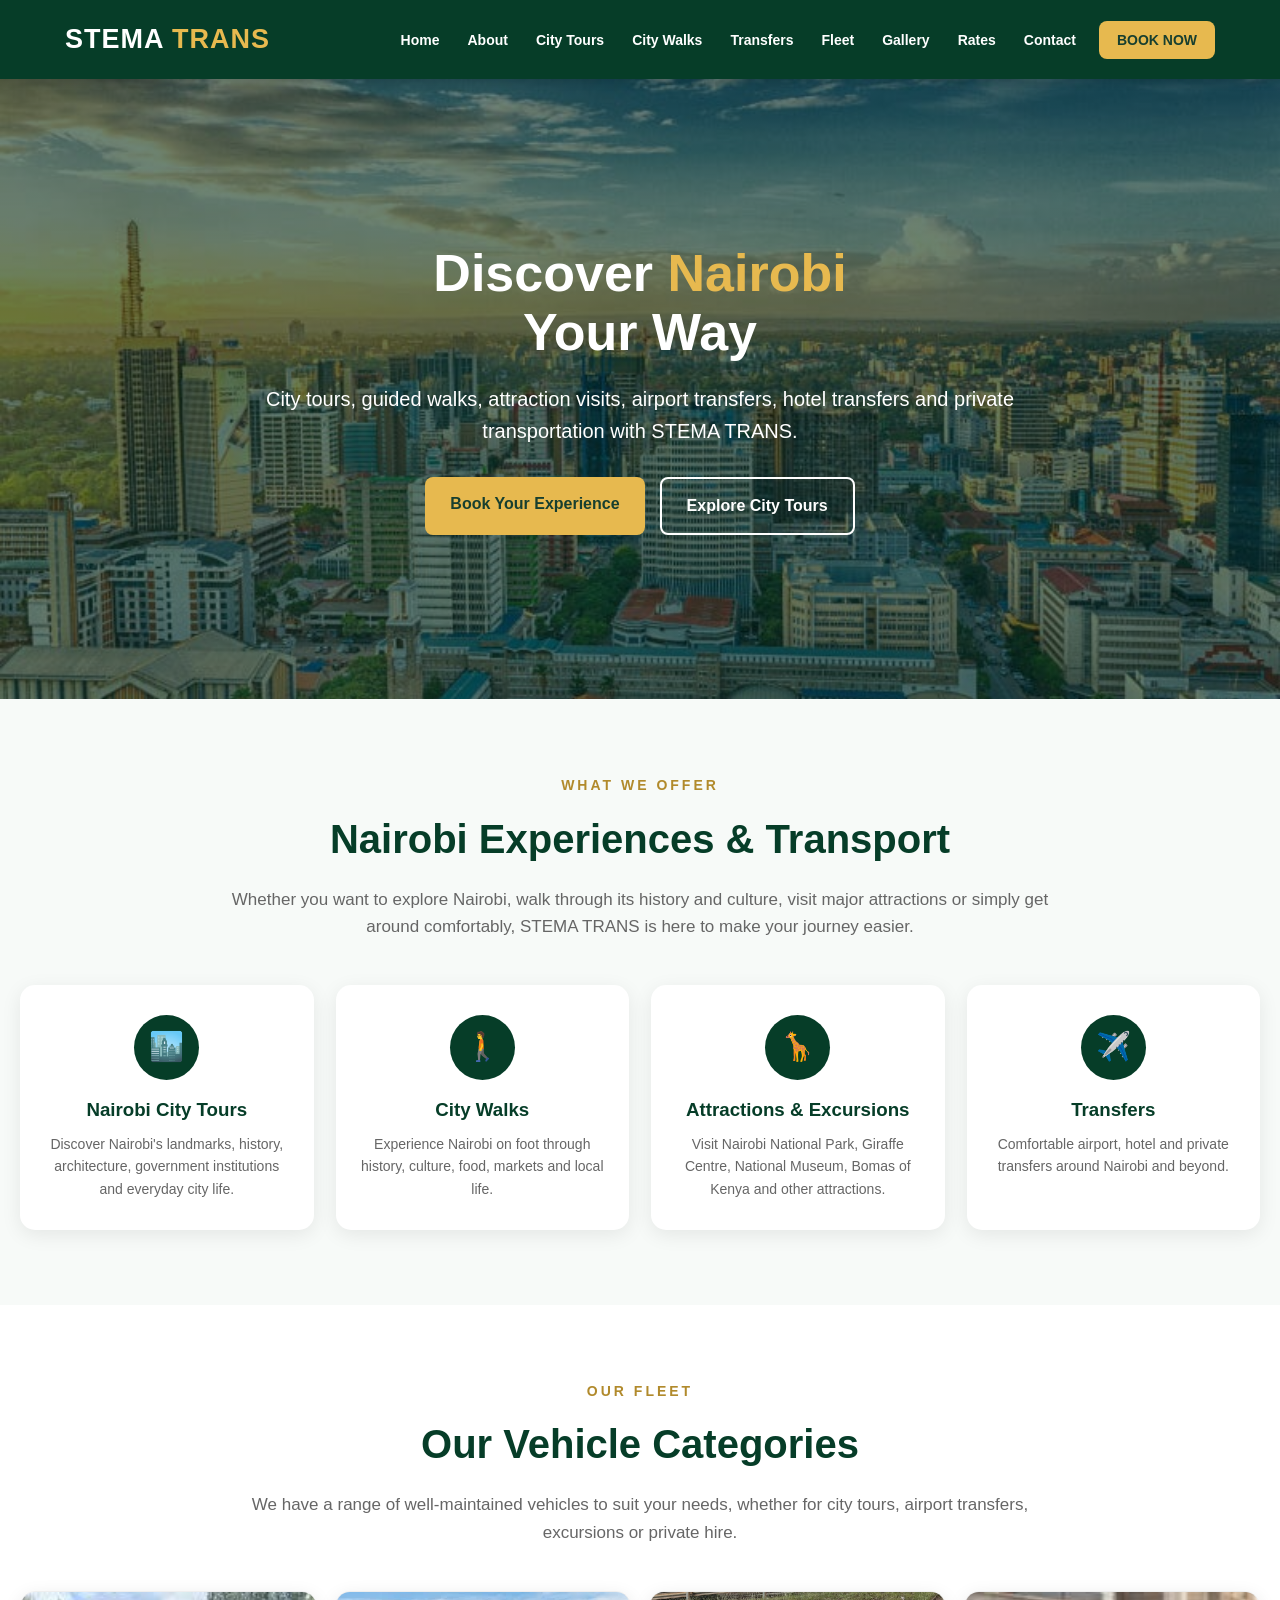
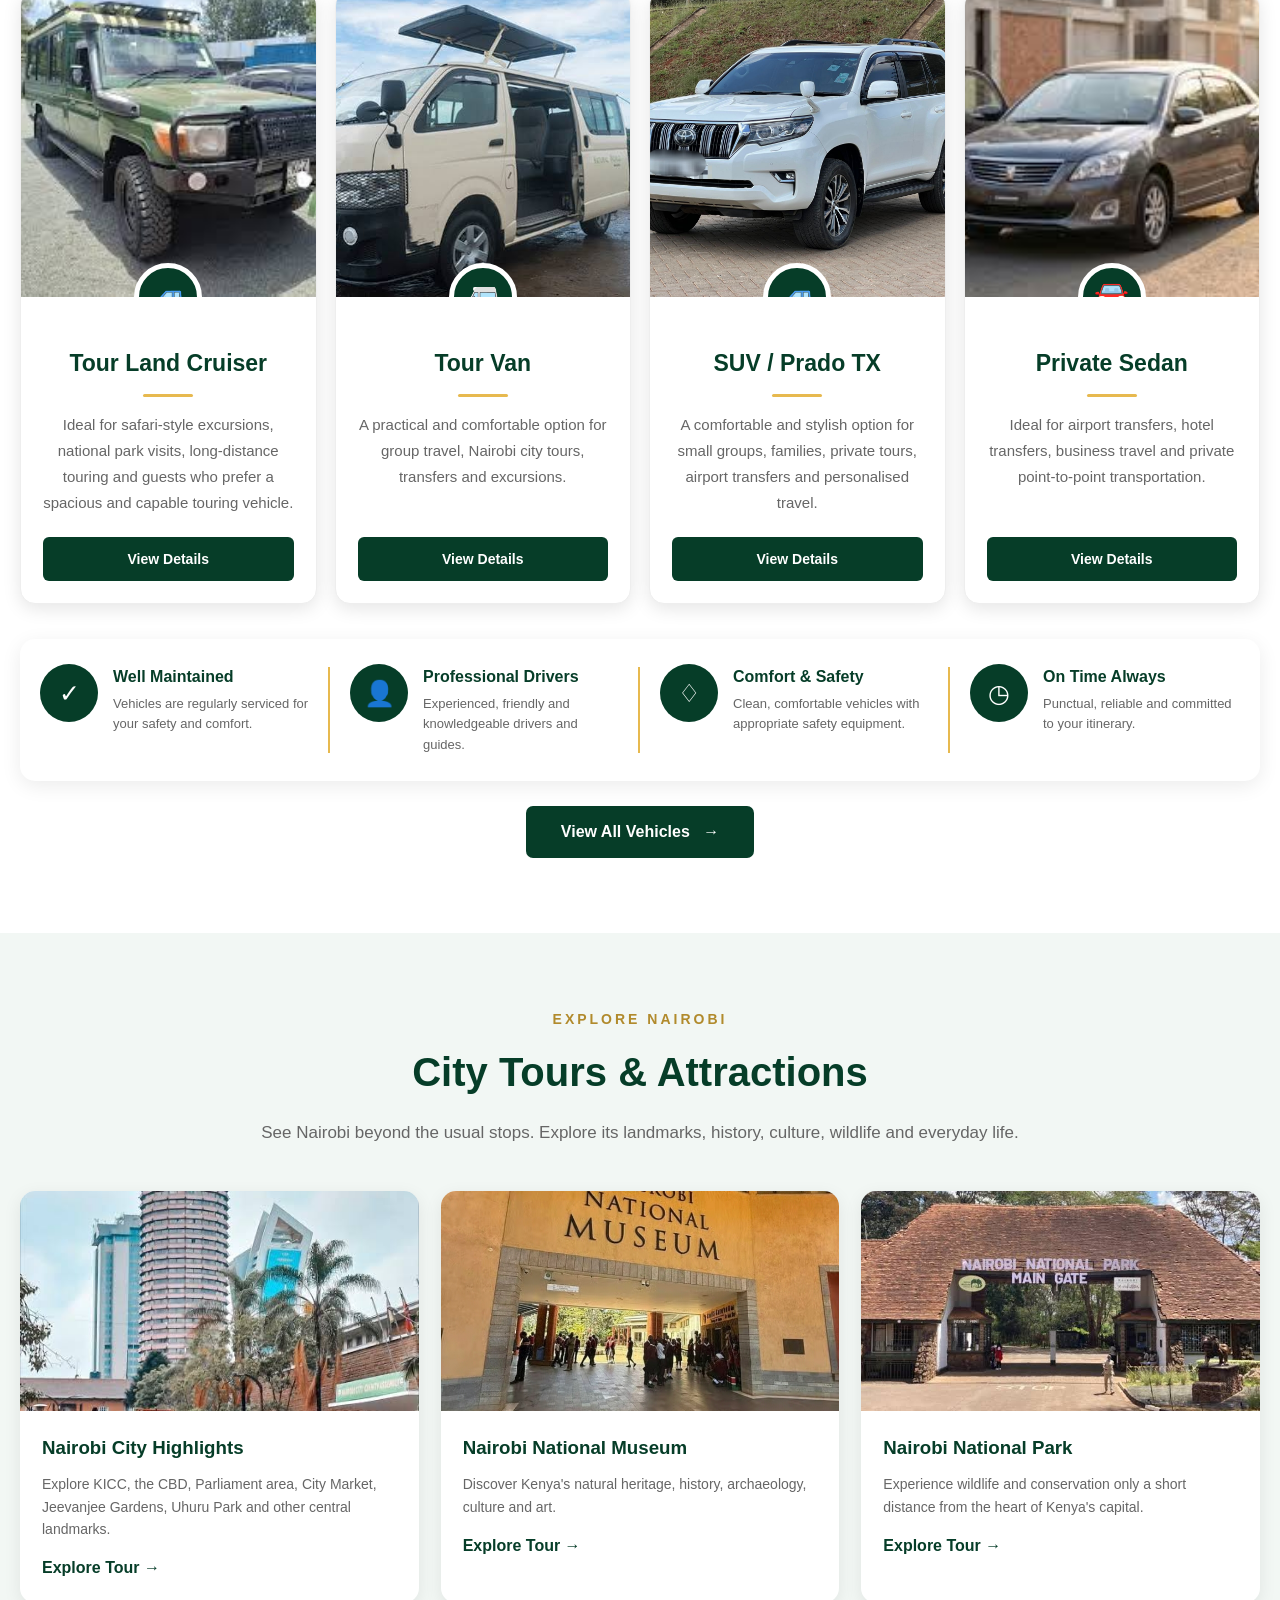
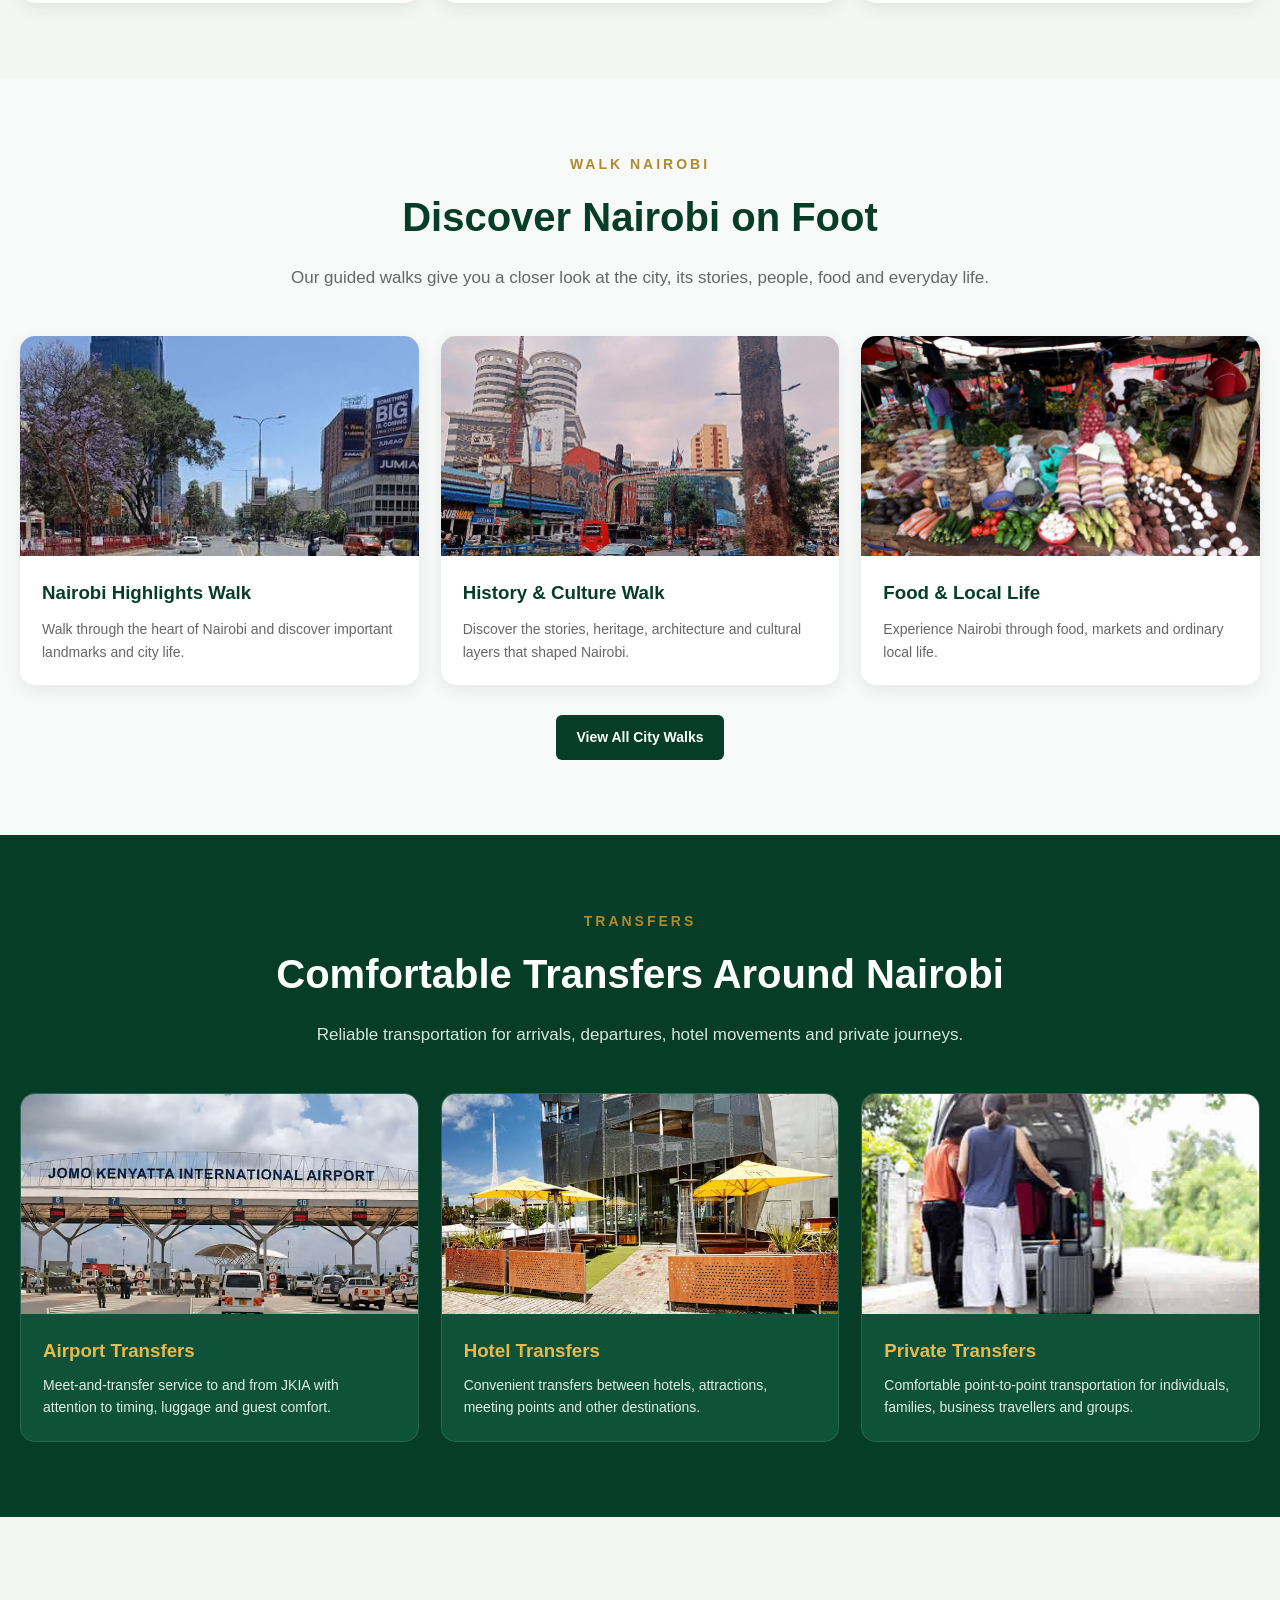
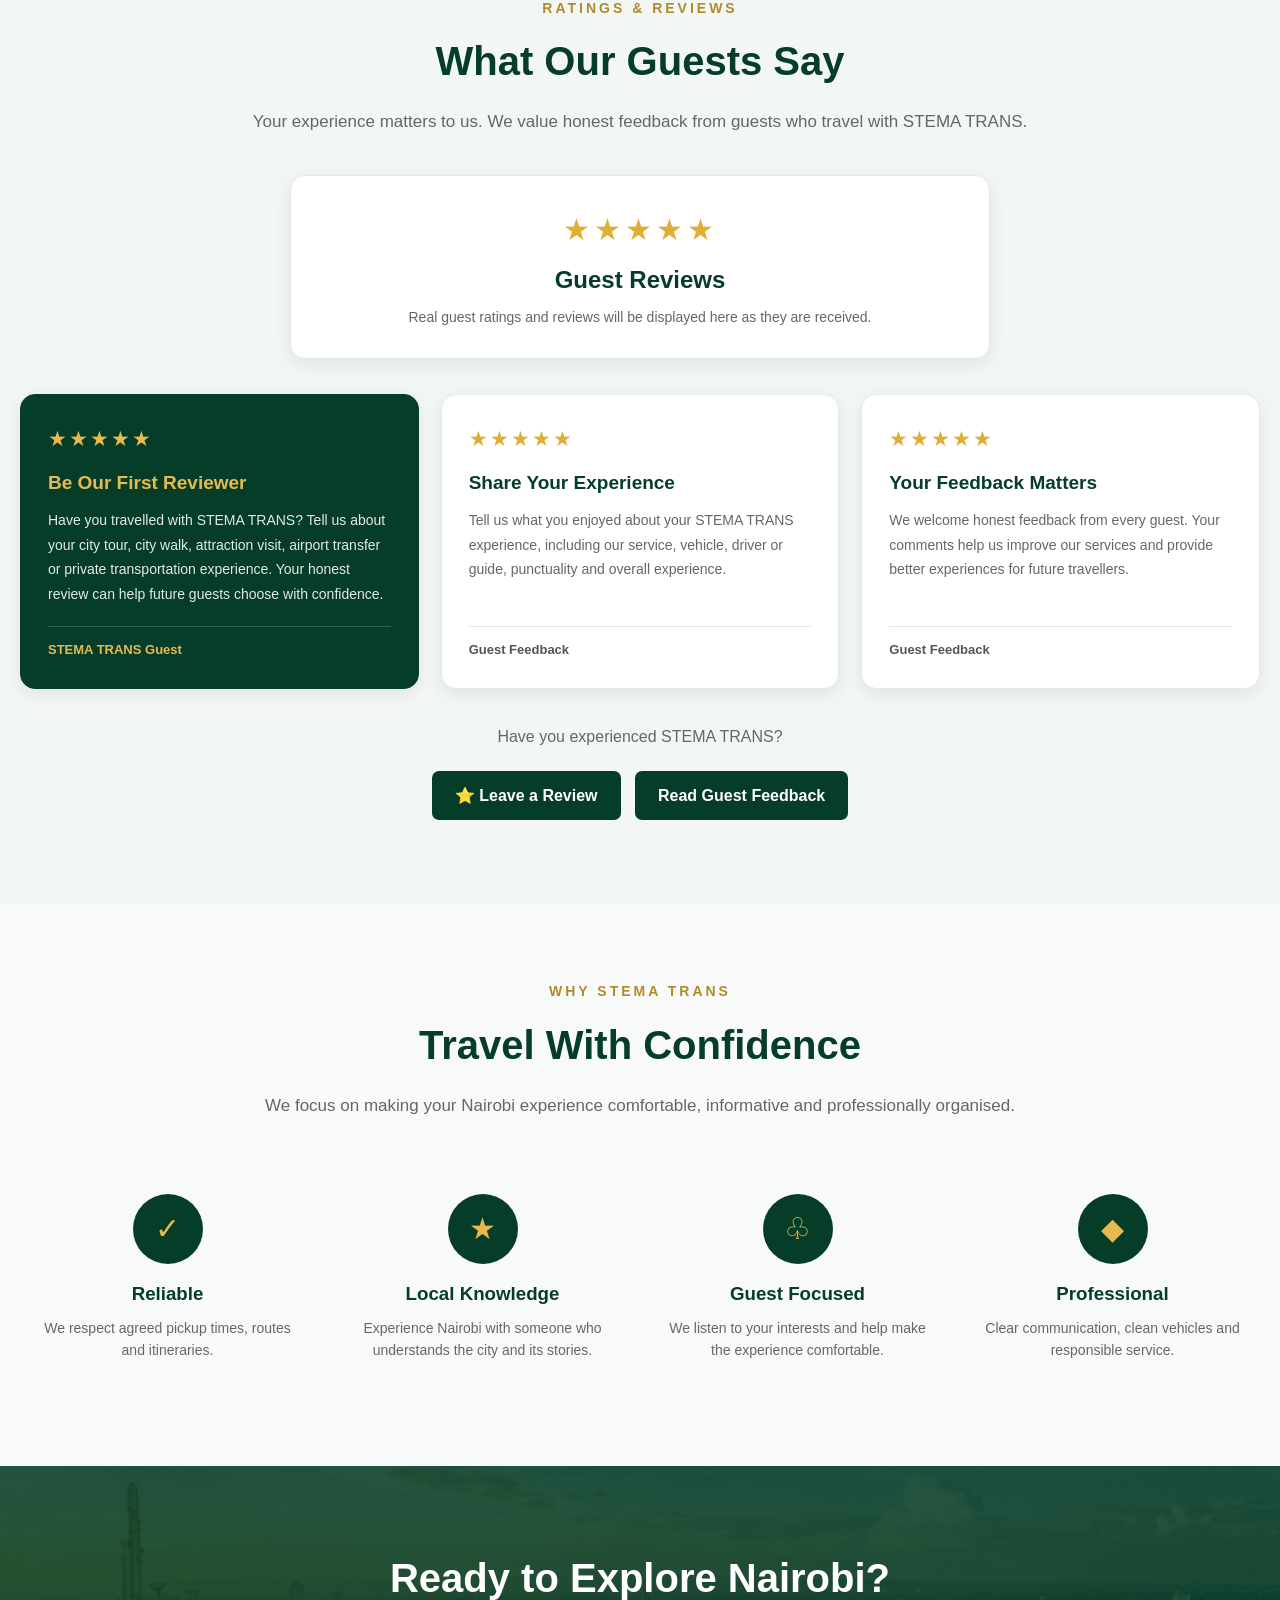
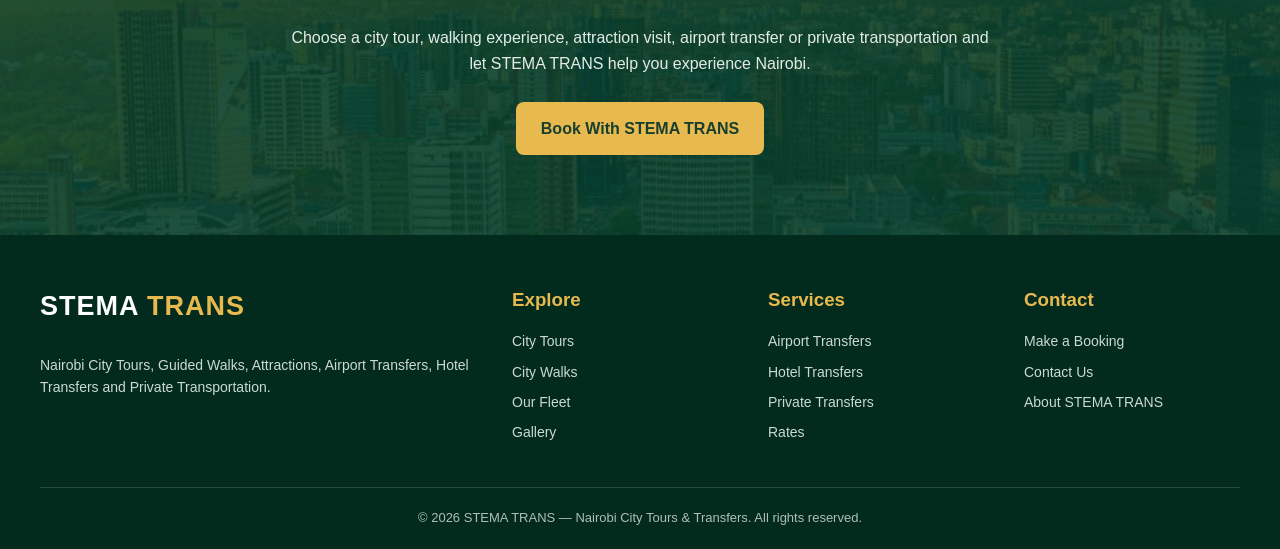
==== commit 465a61bf: "Add Ratings and Reviews section to homepage" ====
--- a/index.html
+++ b/index.html
@@ -1,26 +1,19 @@
 <!DOCTYPE html>
 <html lang="en">
 <head>
-
 <meta charset="UTF-8">
-
 <meta name="viewport" content="width=device-width, initial-scale=1.0">
 
 <title>STEMA TRANS | Nairobi City Tours, Walks & Transfers</title>
 
 <meta name="description"
-content="STEMA TRANS offers Nairobi city tours, city walks, airport transfers, hotel transfers, private transportation and guided Nairobi experiences.">
+content="STEMA TRANS offers Nairobi city tours, guided city walks, attraction visits, airport transfers, hotel transfers, private transfers and vehicle hire.">
 
 <style>
-
-/* =========================================================
-   RESET
-========================================================= */
-
 *{
-    box-sizing:border-box;
     margin:0;
     padding:0;
+    box-sizing:border-box;
 }
 
 html{
@@ -28,557 +21,564 @@
 }
 
 body{
-    font-family:Arial,Helvetica,sans-serif;
-    color:#252525;
-    background:#f7f8f6;
+    font-family:Arial, Helvetica, sans-serif;
+    color:#173f2f;
+    background:#f7faf8;
     line-height:1.6;
-}
-
-img{
-    display:block;
-    width:100%;
 }
 
 a{
     text-decoration:none;
-}
-
-
-/* =========================================================
-   NAVIGATION
-========================================================= */
-
-.navbar{
+    color:inherit;
+}
+
+img{
+    max-width:100%;
+    display:block;
+}
+
+/* =========================
+   HEADER
+========================= */
+
+header{
+    background:#063d28;
+    color:white;
     position:sticky;
     top:0;
     z-index:1000;
-    background:#063d28;
-    box-shadow:0 3px 15px rgba(0,0,0,.18);
-}
-
-.nav-inner{
+    box-shadow:0 2px 10px rgba(0,0,0,.15);
+}
+
+.navbar{
     max-width:1200px;
     margin:auto;
-    padding:15px 20px;
-
+    padding:18px 25px;
     display:flex;
     align-items:center;
     justify-content:space-between;
+    gap:20px;
 }
 
 .logo{
-    color:#fff;
-    font-size:25px;
+    font-size:27px;
     font-weight:800;
     letter-spacing:1px;
 }
 
 .logo span{
-    color:#e6b34a;
+    color:#e7b94f;
 }
 
 .nav-links{
     display:flex;
     align-items:center;
-    gap:17px;
+    gap:18px;
+    list-style:none;
 }
 
 .nav-links a{
-    color:#fff;
+    color:white;
     font-size:14px;
     font-weight:600;
+    padding:8px 5px;
 }
 
 .nav-links a:hover{
-    color:#e6b34a;
+    color:#e7b94f;
 }
 
 .book-btn{
-    background:#e6b34a;
-    color:#063d28 !important;
-    padding:10px 17px;
-    border-radius:6px;
+    background:#e7b94f;
+    color:#173f2f !important;
+    padding:11px 18px !important;
+    border-radius:8px;
     font-weight:800 !important;
 }
 
-
-/* =========================================================
+.book-btn:hover{
+    background:#f2cf76;
+}
+
+.menu-toggle{
+    display:none;
+    font-size:28px;
+    cursor:pointer;
+}
+
+/* =========================
    HERO
-========================================================= */
+========================= */
 
 .hero{
-
-    min-height:650px;
-
+    min-height:620px;
     background:
-    linear-gradient(
-        rgba(0,0,0,.38),
-        rgba(0,40,25,.68)
-    ),
-    url("images/nairobi-city.jpg")
-    center/cover no-repeat;
-
+    linear-gradient(rgba(0,40,25,.57),rgba(0,40,25,.60)),
+    url("images/nairobi-city.jpg") center/cover no-repeat;
     display:flex;
     align-items:center;
     justify-content:center;
-
     text-align:center;
-    color:#fff;
+    padding:80px 20px;
+    color:white;
 }
 
 .hero-content{
-    max-width:900px;
-    padding:70px 20px;
-}
-
-.hero-label{
-    display:inline-block;
-
-    background:#e6b34a;
-    color:#063d28;
-
-    padding:7px 15px;
-    border-radius:5px;
-
-    font-size:13px;
-    font-weight:800;
-
-    letter-spacing:1.5px;
-    text-transform:uppercase;
+    max-width:850px;
 }
 
 .hero h1{
-    font-size:58px;
-    line-height:1.08;
-    margin:20px 0;
+    font-size:52px;
+    line-height:1.15;
+    margin-bottom:20px;
 }
 
 .hero h1 span{
-    color:#e6b34a;
+    color:#e7b94f;
 }
 
 .hero p{
-    max-width:760px;
-    margin:auto;
-
     font-size:20px;
-
-    color:#fff;
+    max-width:750px;
+    margin:0 auto 30px;
 }
 
 .hero-buttons{
-    margin-top:30px;
-
     display:flex;
     justify-content:center;
-    gap:13px;
+    gap:15px;
     flex-wrap:wrap;
 }
 
-.hero-button{
-
+.primary-btn,
+.secondary-btn{
+    padding:14px 25px;
+    border-radius:8px;
+    font-weight:700;
     display:inline-block;
-
-    padding:14px 24px;
-
-    border-radius:7px;
-
+}
+
+.primary-btn{
+    background:#e7b94f;
+    color:#173f2f;
+}
+
+.secondary-btn{
+    background:transparent;
+    color:white;
+    border:2px solid white;
+}
+
+.primary-btn:hover{
+    background:#f3ce6d;
+}
+
+.secondary-btn:hover{
+    background:white;
+    color:#063d28;
+}
+
+/* =========================
+   GENERAL
+========================= */
+
+.section{
+    padding:75px 20px;
+}
+
+.container{
+    max-width:1250px;
+    margin:auto;
+}
+
+.section-heading{
+    text-align:center;
+    max-width:850px;
+    margin:0 auto 45px;
+}
+
+.small-heading{
+    color:#b18a2c;
     font-weight:800;
-}
-
-.hero-button.primary{
-    background:#e6b34a;
+    letter-spacing:3px;
+    font-size:14px;
+    text-transform:uppercase;
+    margin-bottom:10px;
+}
+
+.section-heading h2{
+    font-size:40px;
     color:#063d28;
-}
-
-.hero-button.secondary{
-    border:2px solid #fff;
-    color:#fff;
-}
-
-.hero-button.primary:hover{
-    background:#f3ca68;
-}
-
-.hero-button.secondary:hover{
-    background:#fff;
-    color:#063d28;
-}
-
-
-/* =========================================================
-   GENERAL SECTION
-========================================================= */
-
-.section{
-    max-width:1200px;
-    margin:auto;
-    padding:75px 20px;
-}
-
-.section-heading{
-    max-width:800px;
-    margin:0 auto 45px;
-    text-align:center;
-}
-
-.section-label{
-    color:#a87916;
-    font-size:13px;
-    font-weight:800;
-    text-transform:uppercase;
-    letter-spacing:2px;
-}
-
-.section-heading h2{
-    color:#063d28;
-    font-size:39px;
-    margin:8px 0 12px;
+    margin-bottom:15px;
 }
 
 .section-heading p{
     color:#666;
-}
-
-
-/* =========================================================
-   INTRO
-========================================================= */
-
-.intro{
-
-    background:#fff;
-}
-
-.intro-grid{
-
-    max-width:1100px;
-    margin:auto;
-
+    font-size:17px;
+}
+
+/* =========================
+   QUICK SERVICES
+========================= */
+
+.services-grid{
     display:grid;
-
-    grid-template-columns:1fr 1fr;
-
-    gap:45px;
-
+    grid-template-columns:repeat(4,1fr);
+    gap:22px;
+}
+
+.service-card{
+    background:white;
+    padding:30px 22px;
+    border-radius:15px;
+    text-align:center;
+    box-shadow:0 5px 20px rgba(0,0,0,.08);
+    transition:.3s;
+}
+
+.service-card:hover{
+    transform:translateY(-5px);
+}
+
+.service-icon{
+    width:65px;
+    height:65px;
+    margin:0 auto 15px;
+    border-radius:50%;
+    background:#063d28;
+    color:#e7b94f;
+    display:flex;
     align-items:center;
-}
-
-.intro-image{
-
-    height:360px;
-
-    border-radius:12px;
-
+    justify-content:center;
+    font-size:28px;
+}
+
+.service-card h3{
+    margin-bottom:8px;
+    color:#063d28;
+}
+
+.service-card p{
+    color:#666;
+    font-size:14px;
+}
+
+/* =========================
+   VEHICLE SECTION
+========================= */
+
+.fleet-section{
+    background:#ffffff;
+}
+
+.fleet-grid{
+    display:grid;
+    grid-template-columns:repeat(4,1fr);
+    gap:18px;
+    align-items:stretch;
+}
+
+.vehicle-card{
+    background:white;
+    border-radius:15px;
     overflow:hidden;
-}
-
-.intro-image img{
-
+    box-shadow:0 5px 18px rgba(0,0,0,.10);
+    border:1px solid #eeeeee;
+    display:flex;
+    flex-direction:column;
+    transition:.3s ease;
+}
+
+.vehicle-card:hover{
+    transform:translateY(-6px);
+    box-shadow:0 10px 25px rgba(0,0,0,.15);
+}
+
+.vehicle-image{
+    height:305px;
+    position:relative;
+    overflow:hidden;
+    background:#e9efeb;
+}
+
+.vehicle-image img{
     width:100%;
     height:100%;
-
     object-fit:cover;
-}
-
-.intro-text h2{
-
+    object-position:center;
+    transition:.4s ease;
+}
+
+.vehicle-card:hover .vehicle-image img{
+    transform:scale(1.04);
+}
+
+.vehicle-icon{
+    position:absolute;
+    left:50%;
+    bottom:-34px;
+    transform:translateX(-50%);
+    width:68px;
+    height:68px;
+    border-radius:50%;
+    background:#063d28;
+    border:5px solid white;
+    color:white;
+    display:flex;
+    align-items:center;
+    justify-content:center;
+    font-size:28px;
+    z-index:3;
+}
+
+.vehicle-content{
+    padding:48px 22px 22px;
+    text-align:center;
+    display:flex;
+    flex-direction:column;
+    flex:1;
+}
+
+.vehicle-content h3{
+    font-size:23px;
     color:#063d28;
-
-    font-size:35px;
-
+    margin-bottom:12px;
+}
+
+.gold-line{
+    width:50px;
+    height:3px;
+    background:#e7b94f;
+    margin:0 auto 15px;
+    border-radius:3px;
+}
+
+.vehicle-content p{
+    color:#666;
+    font-size:15px;
+    line-height:1.75;
+    margin-bottom:20px;
+    flex:1;
+}
+
+.details-btn{
+    background:#063d28;
+    color:white;
+    padding:11px 20px;
+    border-radius:6px;
+    display:inline-block;
+    font-size:14px;
+    font-weight:700;
+}
+
+.details-btn:hover{
+    background:#0b563a;
+}
+
+/* =========================
+   FLEET BENEFITS
+========================= */
+
+.fleet-benefits{
+    margin-top:35px;
+    background:white;
+    border-radius:15px;
+    box-shadow:0 5px 20px rgba(0,0,0,.08);
+    display:grid;
+    grid-template-columns:repeat(4,1fr);
+    overflow:hidden;
+}
+
+.benefit{
+    padding:25px 20px;
+    display:flex;
+    gap:15px;
+    align-items:flex-start;
+    position:relative;
+}
+
+.benefit:not(:last-child)::after{
+    content:"";
+    position:absolute;
+    right:0;
+    top:20%;
+    height:60%;
+    width:2px;
+    background:#e7b94f;
+}
+
+.benefit-icon{
+    min-width:58px;
+    height:58px;
+    background:#063d28;
+    color:white;
+    border-radius:50%;
+    display:flex;
+    align-items:center;
+    justify-content:center;
+    font-size:25px;
+}
+
+.benefit h4{
+    color:#063d28;
+    margin-bottom:4px;
+}
+
+.benefit p{
+    font-size:13px;
+    color:#666;
+}
+
+.all-vehicles{
+    text-align:center;
+    margin-top:25px;
+}
+
+.all-vehicles a{
+    display:inline-block;
+    background:#063d28;
+    color:white;
+    padding:13px 35px;
+    border-radius:7px;
+    font-weight:700;
+}
+
+.all-vehicles a:hover{
+    background:#0b563a;
+}
+
+/* =========================
+   EXPERIENCES
+========================= */
+
+.experiences{
+    background:#f2f7f4;
+}
+
+.experience-grid{
+    display:grid;
+    grid-template-columns:repeat(3,1fr);
+    gap:22px;
+}
+
+.experience-card{
+    background:white;
+    border-radius:15px;
+    overflow:hidden;
+    box-shadow:0 5px 18px rgba(0,0,0,.08);
+}
+
+.experience-card img{
+    width:100%;
+    height:220px;
+    object-fit:cover;
+}
+
+.experience-body{
+    padding:22px;
+}
+
+.experience-body h3{
+    color:#063d28;
+    margin-bottom:10px;
+}
+
+.experience-body p{
+    color:#666;
+    font-size:14px;
     margin-bottom:15px;
 }
 
-.intro-text p{
-
-    color:#606060;
-
-    margin-bottom:15px;
-}
-
-.intro-button{
-
-    display:inline-block;
-
-    margin-top:10px;
-
+.read-more{
+    color:#063d28;
+    font-weight:700;
+}
+
+/* =========================
+   WALKS
+========================= */
+
+.walk-grid{
+    display:grid;
+    grid-template-columns:repeat(3,1fr);
+    gap:22px;
+}
+
+.walk-card{
+    background:white;
+    border-radius:15px;
+    overflow:hidden;
+    box-shadow:0 5px 18px rgba(0,0,0,.08);
+}
+
+.walk-card img{
+    height:220px;
+    width:100%;
+    object-fit:cover;
+}
+
+.walk-content{
+    padding:22px;
+}
+
+.walk-content h3{
+    color:#063d28;
+    margin-bottom:10px;
+}
+
+.walk-content p{
+    color:#666;
+    font-size:14px;
+}
+
+/* =========================
+   TRANSFERS
+========================= */
+
+.transfer-section{
     background:#063d28;
-
-    color:#fff;
-
-    padding:12px 20px;
-
-    border-radius:6px;
-
-    font-weight:800;
-}
-
-
-/* =========================================================
-   SERVICES
-========================================================= */
-
-.services-grid{
-
+    color:white;
+}
+
+.transfer-section .section-heading h2{
+    color:white;
+}
+
+.transfer-section .section-heading p{
+    color:#d8e5df;
+}
+
+.transfer-grid{
     display:grid;
-
     grid-template-columns:repeat(3,1fr);
-
-    gap:24px;
-}
-
-.service-card{
-
-    background:#fff;
-
-    border-radius:12px;
-
+    gap:22px;
+}
+
+.transfer-card{
+    background:#0d5239;
+    border-radius:15px;
     overflow:hidden;
-
-    box-shadow:0 4px 18px rgba(0,0,0,.09);
-
-    border:1px solid #e6e9e6;
-
-    transition:.25s ease;
-}
-
-.service-card:hover{
-
-    transform:translateY(-5px);
-
-    box-shadow:0 9px 25px rgba(0,0,0,.14);
-}
-
-.service-image{
-
+    border:1px solid rgba(255,255,255,.12);
+}
+
+.transfer-card img{
+    width:100%;
     height:220px;
-
-    overflow:hidden;
-}
-
-.service-image img{
-
-    height:100%;
-
-    width:100%;
-
     object-fit:cover;
-
-    transition:.4s ease;
-}
-
-.service-card:hover .service-image img{
-
-    transform:scale(1.04);
-}
-
-.service-info{
-
+}
+
+.transfer-content{
     padding:22px;
 }
 
-.service-info h3{
-
-    color:#063d28;
-
-    font-size:22px;
-
+.transfer-content h3{
     margin-bottom:8px;
-}
-
-.service-info p{
-
-    color:#666;
-
+    color:#e7b94f;
+}
+
+.transfer-content p{
+    color:#e3eee8;
     font-size:14px;
-
-    margin-bottom:15px;
-}
-
-.service-link{
-
-    color:#a87916;
-
-    font-weight:800;
-
-    font-size:14px;
-}
-
-
-/* =========================================================
-   CITY WALKS
-========================================================= */
-
-.walks-section{
-
-    background:#fff;
-}
-
-.walks-grid{
-
-    display:grid;
-
-    grid-template-columns:repeat(3,1fr);
-
-    gap:24px;
-}
-
-.walk-card{
-
-    background:#f8faf8;
-
-    border:1px solid #e3e8e4;
-
-    border-radius:12px;
-
-    overflow:hidden;
-
-    box-shadow:0 3px 14px rgba(0,0,0,.07);
-}
-
-.walk-image{
-
-    height:230px;
-
-    overflow:hidden;
-}
-
-.walk-image img{
-
-    height:100%;
-
-    object-fit:cover;
-}
-
-.walk-info{
-
-    padding:21px;
-}
-
-.walk-info h3{
-
-    color:#063d28;
-
-    font-size:21px;
-
-    margin-bottom:8px;
-}
-
-.walk-info p{
-
-    color:#666;
-
-    font-size:14px;
-
-    margin-bottom:12px;
-}
-
-.walk-price{
-
-    color:#a87916;
-
-    font-weight:800;
-}
-
-
-/* =========================================================
-   VEHICLES
-========================================================= */
-
-.vehicle-section{
-
-    background:#f1f5f2;
-}
-
-.vehicle-grid{
-
-    display:grid;
-
-    grid-template-columns:repeat(4,1fr);
-
-    gap:20px;
-}
-
-.vehicle-card{
-
-    background:#fff;
-
-    border-radius:12px;
-
-    overflow:hidden;
-
-    box-shadow:0 4px 17px rgba(0,0,0,.09);
-
-    border:1px solid #e1e6e2;
-}
-
-.vehicle-image{
-
-    height:220px;
-
-    overflow:hidden;
-
-    background:#e8eeeb;
-}
-
-.vehicle-image img{
-
-    width:100%;
-    height:100%;
-
-    object-fit:cover;
-}
-
-.vehicle-info{
-
-    padding:19px;
-}
-
-.vehicle-info h3{
-
-    color:#063d28;
-
-    font-size:20px;
-
-    margin-bottom:7px;
-}
-
-.vehicle-info p{
-
-    color:#666;
-
-    font-size:13px;
-
-    margin-bottom:13px;
-}
-
-.vehicle-rate{
-
-    color:#a87916;
-
-    font-weight:800;
-
-    font-size:14px;
-}
-
-.vehicle-link{
-
-    display:inline-block;
-
-    margin-top:13px;
-
-    background:#063d28;
-
-    color:#fff;
-
-    padding:9px 14px;
-
-    border-radius:5px;
-
-    font-size:13px;
-
-    font-weight:800;
 }
 
 
@@ -587,529 +587,295 @@
 ========================================================= */
 
 .reviews-section{
-
-    background:#fff;
-}
-
-.reviews-top{
-
-    max-width:900px;
-
+    background:#f2f7f4;
+    padding:80px 20px;
+}
+
+.reviews-container{
+    max-width:1250px;
+    margin:auto;
+}
+
+.reviews-heading{
+    text-align:center;
+    max-width:850px;
+    margin:0 auto 40px;
+}
+
+.reviews-heading .small-heading{
+    color:#b18a2c;
+}
+
+.reviews-heading h2{
+    color:#063d28;
+    font-size:40px;
+    margin-bottom:15px;
+}
+
+.reviews-heading p{
+    color:#666;
+    font-size:17px;
+}
+
+
+/* Rating summary */
+
+.rating-summary{
+    max-width:700px;
     margin:0 auto 35px;
-
+    background:white;
+    border-radius:15px;
+    padding:30px 25px;
     text-align:center;
-}
-
-.review-score{
-
-    display:inline-flex;
-
+    box-shadow:0 5px 20px rgba(0,0,0,.08);
+    border:1px solid #e5e9e6;
+}
+
+.rating-stars{
+    color:#e0ad35;
+    font-size:30px;
+    letter-spacing:4px;
+    margin-bottom:7px;
+}
+
+.rating-summary h3{
+    color:#063d28;
+    font-size:24px;
+    margin-bottom:6px;
+}
+
+.rating-summary p{
+    color:#666;
+    font-size:14px;
+}
+
+
+/* Review cards */
+
+.review-grid{
+    display:grid;
+    grid-template-columns:repeat(3,1fr);
+    gap:22px;
+}
+
+.review-card{
+    background:white;
+    border-radius:15px;
+    padding:27px;
+    box-shadow:0 5px 18px rgba(0,0,0,.08);
+    border:1px solid #e5e9e6;
+    min-height:255px;
+    display:flex;
+    flex-direction:column;
+    justify-content:space-between;
+}
+
+.review-stars{
+    color:#e0ad35;
+    font-size:21px;
+    letter-spacing:2px;
+    margin-bottom:12px;
+}
+
+.review-card h3{
+    color:#063d28;
+    font-size:19px;
+    margin-bottom:10px;
+}
+
+.review-card p{
+    color:#666;
+    font-size:14px;
+    line-height:1.75;
+}
+
+.review-author{
+    border-top:1px solid #e4e8e5;
+    margin-top:20px;
+    padding-top:13px;
+    color:#555;
+    font-size:13px;
+    font-weight:700;
+}
+
+
+/* First reviewer */
+
+.first-review{
+    background:#063d28;
+    border-color:#063d28;
+}
+
+.first-review .review-stars{
+    color:#e7b94f;
+}
+
+.first-review h3{
+    color:#e7b94f;
+}
+
+.first-review p{
+    color:#e1ebe6;
+}
+
+.first-review .review-author{
+    color:#e7b94f;
+    border-color:rgba(255,255,255,.18);
+}
+
+
+/* Review buttons */
+
+.review-actions{
+    text-align:center;
+    margin-top:35px;
+}
+
+.review-actions p{
+    color:#666;
+    margin-bottom:16px;
+}
+
+.review-button{
+    display:inline-block;
+    background:#063d28;
+    color:white;
+    padding:12px 23px;
+    border-radius:7px;
+    font-weight:700;
+    margin:5px;
+}
+
+.review-button:hover{
+    background:#0b563a;
+}
+
+
+/* =========================
+   WHY STEMA
+========================= */
+
+.why-grid{
+    display:grid;
+    grid-template-columns:repeat(4,1fr);
+    gap:20px;
+}
+
+.why-card{
+    text-align:center;
+    padding:30px 18px;
+}
+
+.why-card .why-icon{
+    width:70px;
+    height:70px;
+    margin:0 auto 15px;
+    border-radius:50%;
+    background:#063d28;
+    color:#e7b94f;
+    display:flex;
     align-items:center;
-
-    gap:15px;
-
-    background:#f4f7f4;
-
-    border:1px solid #dfe7e1;
-
-    border-radius:12px;
-
-    padding:18px 25px;
-
-    margin-top:10px;
-}
-
-.review-stars{
-
-    color:#e6b34a;
-
-    font-size:26px;
-
-    letter-spacing:2px;
-}
-
-.review-score-text{
-
-    text-align:left;
-}
-
-.review-score-text strong{
-
-    display:block;
-
+    justify-content:center;
+    font-size:30px;
+}
+
+.why-card h3{
     color:#063d28;
-
-    font-size:18px;
-}
-
-.review-score-text span{
-
-    color:#777;
-
+    margin-bottom:8px;
+}
+
+.why-card p{
+    color:#666;
+    font-size:14px;
+}
+
+/* =========================
+   CTA
+========================= */
+
+.cta{
+    background:
+    linear-gradient(rgba(6,61,40,.88),rgba(6,61,40,.88)),
+    url("images/nairobi-city.jpg") center/cover;
+    color:white;
+    text-align:center;
+    padding:80px 20px;
+}
+
+.cta h2{
+    font-size:40px;
+    margin-bottom:15px;
+}
+
+.cta p{
+    max-width:700px;
+    margin:0 auto 25px;
+    color:#e2ece7;
+}
+
+/* =========================
+   FOOTER
+========================= */
+
+footer{
+    background:#032b1d;
+    color:white;
+    padding:50px 20px 20px;
+}
+
+.footer-grid{
+    max-width:1200px;
+    margin:auto;
+    display:grid;
+    grid-template-columns:2fr 1fr 1fr 1fr;
+    gap:40px;
+}
+
+.footer-column h3{
+    color:#e7b94f;
+    margin-bottom:15px;
+}
+
+.footer-column p,
+.footer-column li{
+    color:#cbd9d3;
+    font-size:14px;
+}
+
+.footer-column ul{
+    list-style:none;
+}
+
+.footer-column li{
+    margin-bottom:8px;
+}
+
+.footer-column a:hover{
+    color:#e7b94f;
+}
+
+.footer-bottom{
+    max-width:1200px;
+    margin:35px auto 0;
+    padding-top:20px;
+    border-top:1px solid rgba(255,255,255,.15);
+    text-align:center;
+    color:#aebfb7;
     font-size:13px;
 }
 
 
-/* REVIEW CARDS */
-
-.review-grid{
-
-    display:grid;
-
-    grid-template-columns:repeat(3,1fr);
-
-    gap:22px;
-
-    max-width:1100px;
-
-    margin:auto;
-}
-
-.review-card{
-
-    background:#f8faf8;
-
-    border:1px solid #e1e7e2;
-
-    border-radius:12px;
-
-    padding:24px;
-
-    position:relative;
-}
-
-.review-card.empty{
-
-    text-align:center;
-
-    display:flex;
-
-    flex-direction:column;
-
-    align-items:center;
-
-    justify-content:center;
-
-    min-height:230px;
-}
-
-.review-card.empty .review-icon{
-
-    width:54px;
-
-    height:54px;
-
-    border-radius:50%;
-
-    background:#e6b34a;
-
-    color:#063d28;
-
-    display:flex;
-
-    align-items:center;
-
-    justify-content:center;
-
-    font-size:24px;
-
-    font-weight:800;
-
-    margin-bottom:14px;
-}
-
-.review-card.empty h3{
-
-    color:#063d28;
-
-    margin-bottom:8px;
-}
-
-.review-card.empty p{
-
-    color:#666;
-
-    font-size:14px;
-
-    max-width:260px;
-}
-
-.review-service{
-
-    color:#a87916;
-
-    font-size:12px;
-
-    font-weight:800;
-
-    text-transform:uppercase;
-
-    letter-spacing:1px;
-
-    margin-bottom:8px;
-}
-
-.review-stars-small{
-
-    color:#e6b34a;
-
-    font-size:20px;
-
-    margin-bottom:12px;
-}
-
-.review-text{
-
-    color:#555;
-
-    font-size:14px;
-
-    font-style:italic;
-
-    margin-bottom:15px;
-}
-
-.review-name{
-
-    color:#063d28;
-
-    font-weight:800;
-
-    font-size:14px;
-}
-
-.review-date{
-
-    color:#888;
-
-    font-size:12px;
-}
-
-
-/* REVIEW ACTION */
-
-.review-action{
-
-    text-align:center;
-
-    margin-top:35px;
-}
-
-.review-action p{
-
-    color:#666;
-
-    margin-bottom:15px;
-
-    font-size:14px;
-}
-
-.review-button{
-
-    display:inline-block;
-
-    background:#063d28;
-
-    color:#fff;
-
-    padding:13px 22px;
-
-    border-radius:7px;
-
-    font-weight:800;
-}
-
-.review-button:hover{
-
-    background:#0a5a3d;
-}
-
-.review-button.gold{
-
-    background:#e6b34a;
-
-    color:#063d28;
-
-    margin-left:8px;
-}
-
-.review-button.gold:hover{
-
-    background:#f1c965;
-}
-
-
-/* =========================================================
-   WHY STEMA
-========================================================= */
-
-.why-section{
-
-    background:#063d28;
-
-    color:#fff;
-}
-
-.why-inner{
-
-    max-width:1150px;
-
-    margin:auto;
-
-    padding:75px 20px;
-}
-
-.why-heading{
-
-    max-width:750px;
-
-    margin:0 auto 42px;
-
-    text-align:center;
-}
-
-.why-heading .section-label{
-
-    color:#e6b34a;
-}
-
-.why-heading h2{
-
-    font-size:38px;
-
-    margin:8px 0 12px;
-}
-
-.why-heading p{
-
-    color:#dbe6df;
-}
-
-.why-grid{
-
-    display:grid;
-
-    grid-template-columns:repeat(4,1fr);
-
-    gap:20px;
-}
-
-.why-card{
-
-    padding:24px 18px;
-
-    text-align:center;
-
-    background:rgba(255,255,255,.08);
-
-    border:1px solid rgba(255,255,255,.12);
-
-    border-radius:10px;
-}
-
-.why-icon{
-
-    width:56px;
-
-    height:56px;
-
-    margin:0 auto 14px;
-
-    background:#e6b34a;
-
-    color:#063d28;
-
-    border-radius:50%;
-
-    display:flex;
-
-    align-items:center;
-
-    justify-content:center;
-
-    font-size:22px;
-
-    font-weight:800;
-}
-
-.why-card h3{
-
-    margin-bottom:8px;
-}
-
-.why-card p{
-
-    color:#dbe6df;
-
-    font-size:13px;
-}
-
-
-/* =========================================================
-   CTA
-========================================================= */
-
-.cta{
-
-    background:#f0f4f1;
-
-    text-align:center;
-
-    padding:75px 20px;
-}
-
-.cta-inner{
-
-    max-width:780px;
-
-    margin:auto;
-}
-
-.cta h2{
-
-    color:#063d28;
-
-    font-size:39px;
-
-    margin-bottom:12px;
-}
-
-.cta p{
-
-    color:#666;
-
-    margin-bottom:25px;
-}
-
-.cta-button{
-
-    display:inline-block;
-
-    background:#e6b34a;
-
-    color:#063d28;
-
-    padding:14px 26px;
-
-    border-radius:7px;
-
-    font-weight:800;
-}
-
-.cta-button:hover{
-
-    background:#f2ca68;
-}
-
-
-/* =========================================================
-   FOOTER
-========================================================= */
-
-footer{
-
-    background:#032d1d;
-
-    color:#fff;
-
-    padding:50px 20px 20px;
-}
-
-.footer-grid{
-
-    max-width:1150px;
-
-    margin:auto;
-
-    display:grid;
-
-    grid-template-columns:2fr 1fr 1fr;
-
-    gap:35px;
-}
-
-.footer-logo{
-
-    font-size:25px;
-
-    font-weight:800;
-
-    margin-bottom:12px;
-}
-
-.footer-logo span{
-
-    color:#e6b34a;
-}
-
-.footer-grid h3{
-
-    color:#e6b34a;
-
-    margin-bottom:13px;
-}
-
-.footer-grid p,
-.footer-grid li{
-
-    color:#cfdad4;
-
-    font-size:14px;
-}
-
-.footer-grid ul{
-
-    list-style:none;
-}
-
-.footer-grid li{
-
-    margin-bottom:7px;
-}
-
-.footer-grid a{
-
-    color:#cfdad4;
-}
-
-.footer-grid a:hover{
-
-    color:#e6b34a;
-}
-
-.copyright{
-
-    max-width:1150px;
-
-    margin:30px auto 0;
-
-    padding-top:18px;
-
-    border-top:1px solid rgba(255,255,255,.15);
-
-    text-align:center;
-
-    color:#9daaa3;
-
-    font-size:13px;
-}
-
-
-/* =========================================================
-   TABLET
-========================================================= */
-
-@media(max-width:950px){
-
-    .nav-links{
-        gap:10px;
-    }
-
-    .nav-links a{
-        font-size:12px;
-    }
-
-    .vehicle-grid{
+/* =========================
+   MOBILE
+========================= */
+
+@media(max-width:1000px){
+
+    .fleet-grid{
+        grid-template-columns:repeat(2,1fr);
+    }
+
+    .services-grid{
         grid-template-columns:repeat(2,1fr);
     }
 
@@ -1117,171 +883,200 @@
         grid-template-columns:repeat(2,1fr);
     }
 
-}
-
-
-/* =========================================================
-   MOBILE
-========================================================= */
-
-@media(max-width:650px){
-
-    .nav-links a:not(.book-btn){
+    .footer-grid{
+        grid-template-columns:repeat(2,1fr);
+    }
+}
+
+@media(max-width:750px){
+
+    .navbar{
+        padding:15px 18px;
+    }
+
+    .menu-toggle{
+        display:block;
+    }
+
+    .nav-links{
         display:none;
-    }
-
-    .logo{
-        font-size:21px;
+        position:absolute;
+        top:68px;
+        left:0;
+        right:0;
+        background:#063d28;
+        flex-direction:column;
+        padding:20px;
+        gap:5px;
+    }
+
+    .nav-links.active{
+        display:flex;
+    }
+
+    .nav-links a{
+        display:block;
+        width:100%;
+        text-align:center;
+        padding:12px;
     }
 
     .hero{
-        min-height:560px;
+        min-height:540px;
     }
 
     .hero h1{
-        font-size:39px;
+        font-size:38px;
     }
 
     .hero p{
-        font-size:16px;
+        font-size:17px;
     }
 
     .section{
         padding:55px 15px;
     }
 
-    .section-heading h2,
-    .why-heading h2,
-    .cta h2{
-        font-size:30px;
-    }
-
-    .intro-grid{
-        grid-template-columns:1fr;
-    }
-
-    .intro-image{
-        height:280px;
-    }
-
-    .services-grid{
-        grid-template-columns:1fr;
-    }
-
-    .walks-grid{
-        grid-template-columns:1fr;
-    }
-
-    .vehicle-grid{
-        grid-template-columns:1fr;
-    }
-
+    .section-heading h2{
+        font-size:31px;
+    }
+
+    .fleet-grid,
+    .services-grid,
+    .experience-grid,
+    .walk-grid,
+    .transfer-grid,
     .review-grid{
         grid-template-columns:1fr;
     }
 
-    .review-score{
+    .fleet-benefits{
+        grid-template-columns:1fr;
+    }
+
+    .benefit{
+        border-bottom:1px solid #e6e6e6;
+    }
+
+    .benefit:not(:last-child)::after{
+        display:none;
+    }
+
+    .why-grid{
+        grid-template-columns:1fr 1fr;
+    }
+
+    .footer-grid{
+        grid-template-columns:1fr;
+    }
+
+    .vehicle-image{
+        height:270px;
+    }
+
+    .reviews-section{
+        padding:55px 15px;
+    }
+
+    .reviews-heading h2{
+        font-size:31px;
+    }
+}
+
+@media(max-width:450px){
+
+    .logo{
+        font-size:22px;
+    }
+
+    .hero h1{
+        font-size:32px;
+    }
+
+    .hero-buttons{
+        flex-direction:column;
+    }
+
+    .primary-btn,
+    .secondary-btn{
         width:100%;
-        justify-content:center;
-    }
-
-    .review-button.gold{
-        margin-left:0;
-        margin-top:10px;
     }
 
     .why-grid{
         grid-template-columns:1fr;
     }
 
-    .footer-grid{
-        grid-template-columns:1fr;
-    }
-
-}
-
+}
 </style>
-
 </head>
 
-
 <body>
 
-
-<!-- =========================================================
-     NAVIGATION
-========================================================= -->
-
-<nav class="navbar">
-
-<div class="nav-inner">
+<!-- =========================
+     HEADER
+========================= -->
+
+<header>
+
+<div class="navbar">
 
 <a href="index.html" class="logo">
 STEMA <span>TRANS</span>
 </a>
 
-<div class="nav-links">
-
-<a href="index.html">Home</a>
-
-<a href="tours.html">Tours</a>
-
-<a href="city-walks.html">City Walks</a>
-
-<a href="transfers.html">Transfers</a>
-
-<a href="fleet.html">Fleet</a>
-
-<a href="gallery.html">Gallery</a>
-
-<a href="rates.html">Rates</a>
-
-<a href="contact.html">Contact</a>
-
-<a href="booking.html" class="book-btn">
-BOOK NOW
+<div class="menu-toggle" onclick="toggleMenu()">☰</div>
+
+<ul class="nav-links" id="navLinks">
+
+<li><a href="index.html">Home</a></li>
+<li><a href="about.html">About</a></li>
+<li><a href="tours.html">City Tours</a></li>
+<li><a href="city-walks.html">City Walks</a></li>
+<li><a href="transfers.html">Transfers</a></li>
+<li><a href="fleet.html">Fleet</a></li>
+<li><a href="gallery.html">Gallery</a></li>
+<li><a href="rates.html">Rates</a></li>
+<li><a href="contact.html">Contact</a></li>
+
+<li>
+<a href="booking.html" class="book-btn">BOOK NOW</a>
+</li>
+
+</ul>
+
+</div>
+
+</header>
+
+
+<!-- =========================
+     HERO
+========================= -->
+
+<section class="hero">
+
+<div class="hero-content">
+
+<h1>
+Discover <span>Nairobi</span><br>
+Your Way
+</h1>
+
+<p>
+City tours, guided walks, attraction visits, airport transfers,
+hotel transfers and private transportation with STEMA TRANS.
+</p>
+
+<div class="hero-buttons">
+
+<a href="booking.html" class="primary-btn">
+Book Your Experience
 </a>
 
-</div>
-
-</div>
-
-</nav>
-
-
-
-<!-- =========================================================
-     HERO
-========================================================= -->
-
-<section class="hero">
-
-<div class="hero-content">
-
-<div class="hero-label">
-Nairobi City Tours & Experiences
-</div>
-
-<h1>
-Discover <span>Nairobi</span> Your Way
-</h1>
-
-<p>
-City tours, guided walks, airport transfers, hotel transfers
-and private experiences designed to help you experience
-Nairobi comfortably and confidently.
-</p>
-
-<div class="hero-buttons">
-
-<a href="tours.html" class="hero-button primary">
-EXPLORE OUR TOURS
+<a href="tours.html" class="secondary-btn">
+Explore City Tours
 </a>
 
-<a href="booking.html" class="hero-button secondary">
-BOOK YOUR EXPERIENCE
-</a>
-
 </div>
 
 </div>
@@ -1289,120 +1084,200 @@
 </section>
 
 
-
-<!-- =========================================================
-     INTRODUCTION
-========================================================= -->
-
-<section class="section intro">
-
-<div class="intro-grid">
-
-<div class="intro-image">
+<!-- =========================
+     SERVICES
+========================= -->
+
+<section class="section">
+
+<div class="container">
+
+<div class="section-heading">
+
+<div class="small-heading">
+WHAT WE OFFER
+</div>
+
+<h2>
+Nairobi Experiences & Transport
+</h2>
+
+<p>
+Whether you want to explore Nairobi, walk through its history and
+culture, visit major attractions or simply get around comfortably,
+STEMA TRANS is here to make your journey easier.
+</p>
+
+</div>
+
+
+<div class="services-grid">
+
+<div class="service-card">
+
+<div class="service-icon">🏙️</div>
+
+<h3>Nairobi City Tours</h3>
+
+<p>
+Discover Nairobi's landmarks, history, architecture,
+government institutions and everyday city life.
+</p>
+
+</div>
+
+
+<div class="service-card">
+
+<div class="service-icon">🚶</div>
+
+<h3>City Walks</h3>
+
+<p>
+Experience Nairobi on foot through history, culture,
+food, markets and local life.
+</p>
+
+</div>
+
+
+<div class="service-card">
+
+<div class="service-icon">🦒</div>
+
+<h3>Attractions & Excursions</h3>
+
+<p>
+Visit Nairobi National Park, Giraffe Centre, National Museum,
+Bomas of Kenya and other attractions.
+</p>
+
+</div>
+
+
+<div class="service-card">
+
+<div class="service-icon">✈️</div>
+
+<h3>Transfers</h3>
+
+<p>
+Comfortable airport, hotel and private transfers around Nairobi
+and beyond.
+</p>
+
+</div>
+
+</div>
+
+</div>
+
+</section>
+
+
+<!-- =========================
+     VEHICLE CATEGORIES
+========================= -->
+
+<section class="section fleet-section" id="fleet">
+
+<div class="container">
+
+<div class="section-heading">
+
+<div class="small-heading">
+OUR FLEET
+</div>
+
+<h2>
+Our Vehicle Categories
+</h2>
+
+<p>
+We have a range of well-maintained vehicles to suit your needs,
+whether for city tours, airport transfers, excursions or private hire.
+</p>
+
+</div>
+
+
+<div class="fleet-grid">
+
+
+<!-- TOUR LAND CRUISER -->
+
+<div class="vehicle-card">
+
+<div class="vehicle-image">
 
 <img
-src="images/nairobi-city.jpg"
-alt="Nairobi city skyline and city centre"
+src="images/tour-land-cruiser.jpg"
+alt="STEMA TRANS Tour Land Cruiser"
 loading="lazy"
 >
 
-</div>
-
-
-<div class="intro-text">
-
-<div class="section-label">
-WELCOME TO STEMA TRANS
-</div>
-
-<h2>
-Experience Nairobi Beyond the Ordinary
-</h2>
-
-<p>
-Nairobi is a city of contrasts — modern buildings,
-historic streets, green spaces, vibrant markets,
-local food, culture and everyday Kenyan life.
-</p>
-
-<p>
-STEMA TRANS helps visitors experience the city through
-guided tours, walking experiences and reliable private
-transportation.
-</p>
-
-<p>
-Whether you have a few hours between flights or several
-days to explore, we can help you make the most of your
-time in Nairobi.
-</p>
-
-<a href="about.html" class="intro-button">
-LEARN MORE ABOUT US
+<div class="vehicle-icon">
+🚙
+</div>
+
+</div>
+
+<div class="vehicle-content">
+
+<h3>
+Tour Land Cruiser
+</h3>
+
+<div class="gold-line"></div>
+
+<p>
+Ideal for safari-style excursions, national park visits,
+long-distance touring and guests who prefer a spacious
+and capable touring vehicle.
+</p>
+
+<a href="fleet.html" class="details-btn">
+View Details
 </a>
 
 </div>
 
 </div>
 
-</section>
-
-
-
-<!-- =========================================================
-     TOURS
-========================================================= -->
-
-<section class="section">
-
-<div class="section-heading">
-
-<div class="section-label">
-NAIROBI TOURS
-</div>
-
-<h2>
-Explore Nairobi's Highlights
-</h2>
-
-<p>
-Discover some of Nairobi's best-known attractions,
-landmarks, cultural sites and experiences.
-</p>
-
-</div>
-
-
-<div class="services-grid">
-
-
-<!-- CITY HIGHLIGHTS -->
-
-<div class="service-card">
-
-<div class="service-image">
+
+<!-- TOUR VAN -->
+
+<div class="vehicle-card">
+
+<div class="vehicle-image">
 
 <img
-src="images/nairobi-city.jpg"
-alt="Nairobi city highlights tour"
+src="images/tour-van.jpg"
+alt="STEMA TRANS Tour Van"
 loading="lazy"
 >
 
-</div>
-
-<div class="service-info">
-
-<h3>
-Nairobi City Highlights Tour
-</h3>
-
-<p>
-See important landmarks and discover the history,
-architecture and everyday character of Nairobi.
-</p>
-
-<a href="tours.html" class="service-link">
-VIEW TOUR →
+<div class="vehicle-icon">
+🚐
+</div>
+
+</div>
+
+<div class="vehicle-content">
+
+<h3>
+Tour Van
+</h3>
+
+<div class="gold-line"></div>
+
+<p>
+A practical and comfortable option for group travel,
+Nairobi city tours, transfers and excursions.
+</p>
+
+<a href="fleet.html" class="details-btn">
+View Details
 </a>
 
 </div>
@@ -1410,34 +1285,40 @@
 </div>
 
 
-
-<!-- GIRAFFE -->
-
-<div class="service-card">
-
-<div class="service-image">
+<!-- SUV / PRADO TX -->
+
+<div class="vehicle-card">
+
+<div class="vehicle-image">
 
 <img
-src="images/giraffe-centre.jpg"
-alt="Giraffe Centre Nairobi"
+src="images/suv-prado-tx.jpg"
+alt="STEMA TRANS SUV Prado TX"
 loading="lazy"
 >
 
-</div>
-
-<div class="service-info">
-
-<h3>
-Giraffe Centre Tour
-</h3>
-
-<p>
-Get close to Rothschild's giraffes and learn about
-wildlife conservation in Nairobi.
-</p>
-
-<a href="tours.html" class="service-link">
-VIEW TOUR →
+<div class="vehicle-icon">
+🚙
+</div>
+
+</div>
+
+<div class="vehicle-content">
+
+<h3>
+SUV / Prado TX
+</h3>
+
+<div class="gold-line"></div>
+
+<p>
+A comfortable and stylish option for small groups,
+families, private tours, airport transfers and
+personalised travel.
+</p>
+
+<a href="fleet.html" class="details-btn">
+View Details
 </a>
 
 </div>
@@ -1445,34 +1326,218 @@
 </div>
 
 
-
-<!-- MUSEUM -->
-
-<div class="service-card">
-
-<div class="service-image">
+<!-- PRIVATE SEDAN -->
+
+<div class="vehicle-card">
+
+<div class="vehicle-image">
+
+<img
+src="images/private-sedan.jpg"
+alt="STEMA TRANS Private Sedan"
+loading="lazy"
+>
+
+<div class="vehicle-icon">
+🚘
+</div>
+
+</div>
+
+<div class="vehicle-content">
+
+<h3>
+Private Sedan
+</h3>
+
+<div class="gold-line"></div>
+
+<p>
+Ideal for airport transfers, hotel transfers,
+business travel and private point-to-point
+transportation.
+</p>
+
+<a href="fleet.html" class="details-btn">
+View Details
+</a>
+
+</div>
+
+</div>
+
+</div>
+
+
+<!-- FLEET BENEFITS -->
+
+<div class="fleet-benefits">
+
+<div class="benefit">
+
+<div class="benefit-icon">
+✓
+</div>
+
+<div>
+<h4>Well Maintained</h4>
+
+<p>
+Vehicles are regularly serviced for
+your safety and comfort.
+</p>
+</div>
+
+</div>
+
+
+<div class="benefit">
+
+<div class="benefit-icon">
+👤
+</div>
+
+<div>
+<h4>Professional Drivers</h4>
+
+<p>
+Experienced, friendly and knowledgeable
+drivers and guides.
+</p>
+</div>
+
+</div>
+
+
+<div class="benefit">
+
+<div class="benefit-icon">
+♢
+</div>
+
+<div>
+<h4>Comfort & Safety</h4>
+
+<p>
+Clean, comfortable vehicles with
+appropriate safety equipment.
+</p>
+</div>
+
+</div>
+
+
+<div class="benefit">
+
+<div class="benefit-icon">
+◷
+</div>
+
+<div>
+<h4>On Time Always</h4>
+
+<p>
+Punctual, reliable and committed
+to your itinerary.
+</p>
+</div>
+
+</div>
+
+</div>
+
+
+<div class="all-vehicles">
+
+<a href="fleet.html">
+View All Vehicles &nbsp; →
+</a>
+
+</div>
+
+</div>
+
+</section>
+
+
+<!-- =========================
+     CITY TOURS
+========================= -->
+
+<section class="section experiences">
+
+<div class="container">
+
+<div class="section-heading">
+
+<div class="small-heading">
+EXPLORE NAIROBI
+</div>
+
+<h2>
+City Tours & Attractions
+</h2>
+
+<p>
+See Nairobi beyond the usual stops. Explore its landmarks,
+history, culture, wildlife and everyday life.
+</p>
+
+</div>
+
+
+<div class="experience-grid">
+
+
+<div class="experience-card">
+
+<img
+src="images/kicc-city-centre.jpeg"
+alt="KICC and Nairobi city centre"
+loading="lazy"
+>
+
+<div class="experience-body">
+
+<h3>
+Nairobi City Highlights
+</h3>
+
+<p>
+Explore KICC, the CBD, Parliament area, City Market,
+Jeevanjee Gardens, Uhuru Park and other central landmarks.
+</p>
+
+<a href="tours.html" class="read-more">
+Explore Tour →
+</a>
+
+</div>
+
+</div>
+
+
+<div class="experience-card">
 
 <img
 src="images/nairobi-national-museum.jpg"
-alt="Front entrance of Nairobi National Museum"
+alt="Nairobi National Museum"
 loading="lazy"
 >
 
-</div>
-
-<div class="service-info">
+<div class="experience-body">
 
 <h3>
 Nairobi National Museum
 </h3>
 
 <p>
-Explore Kenya's history, culture, art, archaeology
-and natural heritage.
-</p>
-
-<a href="tours.html" class="service-link">
-VIEW TOUR →
+Discover Kenya's natural heritage, history, archaeology,
+culture and art.
+</p>
+
+<a href="tours.html" class="read-more">
+Explore Tour →
 </a>
 
 </div>
@@ -1480,720 +1545,443 @@
 </div>
 
 
-
-<!-- UHURU PARK -->
-
-<div class="service-card">
-
-<div class="service-image">
+<div class="experience-card">
 
 <img
-src="images/uhuru-park.jpg"
-alt="Uhuru Park Nairobi"
-loading="lazy"
->
-
-</div>
-
-<div class="service-info">
-
-<h3>
-Uhuru Park Experience
-</h3>
-
-<p>
-Discover one of Nairobi's best-known urban green spaces
-and an important part of the city's public life.
-</p>
-
-<a href="tours.html" class="service-link">
-VIEW TOUR →
-</a>
-
-</div>
-
-</div>
-
-
-
-<!-- BOMAS -->
-
-<div class="service-card">
-
-<div class="service-image">
-
-<img
-src="images/bomas-of-kenya.jpg"
-alt="Bomas of Kenya"
-loading="lazy"
->
-
-</div>
-
-<div class="service-info">
-
-<h3>
-Bomas of Kenya
-</h3>
-
-<p>
-Experience Kenyan cultural traditions, architecture,
-music and dance.
-</p>
-
-<a href="tours.html" class="service-link">
-VIEW TOUR →
-</a>
-
-</div>
-
-</div>
-
-
-
-<!-- NATIONAL PARK -->
-
-<div class="service-card">
-
-<div class="service-image">
-
-<img
-src="images/nairobi-national-park.jpg"
+src="images/nairobi-national-park.jpeg"
 alt="Nairobi National Park"
 loading="lazy"
 >
 
-</div>
-
-<div class="service-info">
+<div class="experience-body">
 
 <h3>
 Nairobi National Park
 </h3>
 
 <p>
-Experience Kenya's famous wildlife park located
-just outside Nairobi's city centre.
-</p>
-
-<a href="tours.html" class="service-link">
-VIEW TOUR →
+Experience wildlife and conservation only a short distance
+from the heart of Kenya's capital.
+</p>
+
+<a href="tours.html" class="read-more">
+Explore Tour →
 </a>
 
 </div>
 
 </div>
 
+
+</div>
+
 </div>
 
 </section>
 
 
-
-<!-- =========================================================
+<!-- =========================
      CITY WALKS
-========================================================= -->
-
-<section class="section walks-section">
+========================= -->
+
+<section class="section">
+
+<div class="container">
 
 <div class="section-heading">
 
-<div class="section-label">
-NAIROBI CITY WALKS
+<div class="small-heading">
+WALK NAIROBI
 </div>
 
 <h2>
-Walk, Taste & Discover Nairobi
+Discover Nairobi on Foot
 </h2>
 
 <p>
-Go beyond sightseeing and experience Nairobi through
-its streets, stories, food and local life.
-</p>
-
-</div>
-
-
-<div class="walks-grid">
-
-
-<!-- HIGHLIGHTS WALK -->
+Our guided walks give you a closer look at the city,
+its stories, people, food and everyday life.
+</p>
+
+</div>
+
+
+<div class="walk-grid">
+
 
 <div class="walk-card">
 
-<div class="walk-image">
-
 <img
-src="images/nairobi-city-walk.jpg"
+src="images/nairobi-city-walk.jpeg"
 alt="Nairobi city walking experience"
 loading="lazy"
 >
 
-</div>
-
-<div class="walk-info">
+<div class="walk-content">
 
 <h3>
 Nairobi Highlights Walk
 </h3>
 
 <p>
-Explore central Nairobi on foot while discovering
-landmarks, public spaces and the city's everyday rhythm.
-</p>
-
-<div class="walk-price">
-KES 2,500 per person
-</div>
-
-</div>
-
-</div>
-
-
-
-<!-- HISTORY -->
+Walk through the heart of Nairobi and discover
+important landmarks and city life.
+</p>
+
+</div>
+
+</div>
+
 
 <div class="walk-card">
 
-<div class="walk-image">
-
 <img
-src="images/nairobi-history-culture.jpg"
-alt="Nairobi history and culture walking tour"
+src="images/nairobi-culture-walk.jpg"
+alt="Nairobi history and culture walk"
 loading="lazy"
 >
 
-</div>
-
-<div class="walk-info">
-
-<h3>
-Nairobi History & Culture Walk
-</h3>
-
-<p>
-Discover Nairobi's history, important landmarks,
-architecture and stories that shaped the city.
-</p>
-
-<div class="walk-price">
-KES 2,500 per person
-</div>
-
-</div>
-
-</div>
-
-
-
-<!-- FOOD -->
+<div class="walk-content">
+
+<h3>
+History & Culture Walk
+</h3>
+
+<p>
+Discover the stories, heritage, architecture and
+cultural layers that shaped Nairobi.
+</p>
+
+</div>
+
+</div>
+
 
 <div class="walk-card">
 
-<div class="walk-image">
-
 <img
-src="images/kenya-food-local-life.jpg"
-alt="Kenyan food and local life experience in Nairobi"
+src="images/food-local-life.jpeg"
+alt="Kenyan food and local life in Nairobi"
 loading="lazy"
 >
 
-</div>
-
-<div class="walk-info">
-
-<h3>
-Nairobi Food & Local Life Walk
-</h3>
-
-<p>
-Experience local food, markets and everyday Nairobi
-while discovering the city from a local perspective.
-</p>
-
-<div class="walk-price">
-KES 3,500 per person
-</div>
-
-</div>
-
-</div>
-
+<div class="walk-content">
+
+<h3>
+Food & Local Life
+</h3>
+
+<p>
+Experience Nairobi through food, markets and
+ordinary local life.
+</p>
+
+</div>
+
+</div>
+
+
+</div>
+
+
+<div style="text-align:center;margin-top:30px;">
+
+<a href="city-walks.html" class="details-btn">
+View All City Walks
+</a>
+
+</div>
 
 </div>
 
 </section>
 
 
-
-<!-- =========================================================
+<!-- =========================
      TRANSFERS
-========================================================= -->
-
-<section class="section">
+========================= -->
+
+<section class="section transfer-section">
+
+<div class="container">
 
 <div class="section-heading">
 
-<div class="section-label">
+<div class="small-heading">
 TRANSFERS
 </div>
 
 <h2>
-Reliable Nairobi Transfers
+Comfortable Transfers Around Nairobi
 </h2>
 
 <p>
-Comfortable private transportation for airport,
-hotel and personal transfers.
-</p>
-
-</div>
-
-
-<div class="services-grid">
-
-
-<div class="service-card">
-
-<div class="service-image">
+Reliable transportation for arrivals, departures,
+hotel movements and private journeys.
+</p>
+
+</div>
+
+
+<div class="transfer-grid">
+
+
+<div class="transfer-card">
 
 <img
-src="images/jkia-airport.jpg"
-alt="Jomo Kenyatta International Airport Nairobi"
+src="images/jkia-airport.jpeg"
+alt="Jomo Kenyatta International Airport"
 loading="lazy"
 >
 
-</div>
-
-<div class="service-info">
-
-<h3>
-JKIA Airport Transfer
-</h3>
-
-<p>
-Private airport transportation between Jomo Kenyatta
-International Airport and your Nairobi destination.
-</p>
-
-<a href="transfers.html" class="service-link">
-VIEW TRANSFER →
-</a>
-
-</div>
-
-</div>
-
-
-
-<div class="service-card">
-
-<div class="service-image">
+<div class="transfer-content">
+
+<h3>
+Airport Transfers
+</h3>
+
+<p>
+Meet-and-transfer service to and from JKIA with
+attention to timing, luggage and guest comfort.
+</p>
+
+</div>
+
+</div>
+
+
+<div class="transfer-card">
 
 <img
-src="images/hotel-transfer.jpg"
+src="images/hotel-transfers.jpeg"
 alt="Hotel transfer service in Nairobi"
 loading="lazy"
 >
 
-</div>
-
-<div class="service-info">
-
-<h3>
-Hotel Transfer
-</h3>
-
-<p>
-Convenient private transportation between your hotel
-and other destinations around Nairobi.
-</p>
-
-<a href="transfers.html" class="service-link">
-VIEW TRANSFER →
-</a>
-
-</div>
-
-</div>
-
-
-
-<div class="service-card">
-
-<div class="service-image">
+<div class="transfer-content">
+
+<h3>
+Hotel Transfers
+</h3>
+
+<p>
+Convenient transfers between hotels, attractions,
+meeting points and other destinations.
+</p>
+
+</div>
+
+</div>
+
+
+<div class="transfer-card">
 
 <img
-src="images/private-transfer.jpg"
+src="images/private-transfers.jpeg"
 alt="Private transfer service in Nairobi"
 loading="lazy"
 >
 
-</div>
-
-<div class="service-info">
-
-<h3>
-Private Transfer
-</h3>
-
-<p>
-Flexible transportation for personal journeys,
-business travel and private Nairobi trips.
-</p>
-
-<a href="transfers.html" class="service-link">
-VIEW TRANSFER →
-</a>
-
-</div>
-
-</div>
-
+<div class="transfer-content">
+
+<h3>
+Private Transfers
+</h3>
+
+<p>
+Comfortable point-to-point transportation for
+individuals, families, business travellers and groups.
+</p>
+
+</div>
+
+</div>
+
+
+</div>
 
 </div>
 
 </section>
 
 
-
-<!-- =========================================================
-     VEHICLE CATEGORIES
-========================================================= -->
-
-<section class="section vehicle-section">
-
-<div class="section-heading">
-
-<div class="section-label">
-OUR VEHICLES
+<!-- =====================================================
+     RATINGS & REVIEWS
+===================================================== -->
+
+<section class="reviews-section">
+
+<div class="reviews-container">
+
+
+<div class="reviews-heading">
+
+<div class="small-heading">
+RATINGS & REVIEWS
 </div>
 
 <h2>
-Choose Your Vehicle
+What Our Guests Say
 </h2>
 
 <p>
-Vehicle categories for private transfers, city tours,
-excursions and longer journeys.
-</p>
-
-</div>
-
-
-<div class="vehicle-grid">
-
-
-<!-- SEDAN -->
-
-<div class="vehicle-card">
-
-<div class="vehicle-image">
-
-<img
-src="images/private-sedan.jpg"
-alt="Private Sedan"
-loading="lazy"
->
-
-</div>
-
-<div class="vehicle-info">
-
-<h3>
-Private Sedan
-</h3>
-
-<p>
-Suitable for individuals, couples and small private transfers.
-</p>
-
-<div class="vehicle-rate">
-Rate on request
-</div>
-
-<a href="fleet.html" class="vehicle-link">
-VIEW VEHICLE
-</a>
-
-</div>
-
-</div>
-
-
-
-<!-- SUV -->
-
-<div class="vehicle-card">
-
-<div class="vehicle-image">
-
-<img
-src="images/suv-prado-tx.jpg"
-alt="Toyota Prado TX SUV"
-loading="lazy"
->
-
-</div>
-
-<div class="vehicle-info">
-
-<h3>
-SUV / Prado TX
-</h3>
-
-<p>
-Comfortable option for small groups, private tours and excursions.
-</p>
-
-<div class="vehicle-rate">
-KES 15,000 half day | KES 20,000 full day
-</div>
-
-<a href="fleet.html" class="vehicle-link">
-VIEW VEHICLE
-</a>
-
-</div>
-
-</div>
-
-
-
-<!-- TOUR VAN -->
-
-<div class="vehicle-card">
-
-<div class="vehicle-image">
-
-<img
-src="images/tour-van.jpg"
-alt="Tour Van"
-loading="lazy"
->
-
-</div>
-
-<div class="vehicle-info">
-
-<h3>
-Tour Van
-</h3>
-
-<p>
-Practical group vehicle for tours, transfers and excursions.
-</p>
-
-<div class="vehicle-rate">
-KES 18,000 half day | KES 25,000 full day
-</div>
-
-<a href="fleet.html" class="vehicle-link">
-VIEW VEHICLE
-</a>
-
-</div>
-
-</div>
-
-
-
-<!-- LAND CRUISER -->
-
-<div class="vehicle-card">
-
-<div class="vehicle-image">
-
-<img
-src="images/tour-land-cruiser.jpg"
-alt="Tour Land Cruiser"
-loading="lazy"
->
-
-</div>
-
-<div class="vehicle-info">
-
-<h3>
-Tour Land Cruiser
-</h3>
-
-<p>
-Dedicated touring vehicle for park trips, excursions and longer journeys.
-</p>
-
-<div class="vehicle-rate">
-KES 25,000 half day | KES 30,000 full day
-</div>
-
-<a href="fleet.html" class="vehicle-link">
-VIEW VEHICLE
-</a>
-
-</div>
-
-</div>
-
-
-</div>
-
-</section>
-
-
-
-<!-- =========================================================
-     RATINGS & REVIEWS
-========================================================= -->
-
-<section class="section reviews-section">
-
-<div class="reviews-top">
-
-<div class="section-label">
-GUEST FEEDBACK
-</div>
-
-<div class="section-heading" style="margin-bottom:15px;">
-
-<h2>
-Ratings & Reviews
-</h2>
-
-<p>
-We value every guest's experience. After travelling with
-STEMA TRANS, we invite you to share your experience and
-help future guests make an informed choice.
-</p>
-
-</div>
-
-
-<div class="review-score">
+Your experience matters to us. We value honest feedback
+from guests who travel with STEMA TRANS.
+</p>
+
+</div>
+
+
+<!-- RATING SUMMARY -->
+
+<div class="rating-summary">
+
+<div class="rating-stars">
+★★★★★
+</div>
+
+<h3>
+Guest Reviews
+</h3>
+
+<p>
+Real guest ratings and reviews will be displayed here
+as they are received.
+</p>
+
+</div>
+
+
+<!-- REVIEW CARDS -->
+
+<div class="review-grid">
+
+
+<!-- FIRST REVIEW CARD -->
+
+<div class="review-card first-review">
+
+<div>
 
 <div class="review-stars">
 ★★★★★
 </div>
 
-<div class="review-score-text">
-
-<strong>
+<h3>
 Be Our First Reviewer
-</strong>
-
-<span>
-Your genuine experience will appear here.
-</span>
-
-</div>
-
-</div>
-
-</div>
-
-
-
-<div class="review-grid">
-
-
-<!-- EMPTY REVIEW 1 -->
-
-<div class="review-card empty">
-
-<div class="review-icon">
-★
-</div>
-
-<h3>
-Your Experience Matters
-</h3>
-
-<p>
-Have you travelled with STEMA TRANS?
-Share your experience with future guests.
-</p>
-
-</div>
-
-
-
-<!-- EMPTY REVIEW 2 -->
-
-<div class="review-card empty">
-
-<div class="review-icon">
-★
-</div>
-
-<h3>
-City Tours & Walks
-</h3>
-
-<p>
-Reviews from guests who experience our Nairobi
-tours and city walks will appear here.
-</p>
-
-</div>
-
-
-
-<!-- EMPTY REVIEW 3 -->
-
-<div class="review-card empty">
-
-<div class="review-icon">
-★
-</div>
-
-<h3>
-Transfers
-</h3>
-
-<p>
-Guests can share their experience of our airport,
-hotel and private transfer services.
-</p>
-
-</div>
-
-
-</div>
-
-
-
-<div class="review-action">
-
-<p>
-Already travelled with us? We would love to hear from you.
+</h3>
+
+<p>
+Have you travelled with STEMA TRANS? Tell us about your
+city tour, city walk, attraction visit, airport transfer
+or private transportation experience. Your honest review
+can help future guests choose with confidence.
+</p>
+
+</div>
+
+<div class="review-author">
+STEMA TRANS Guest
+</div>
+
+</div>
+
+
+<!-- SECOND CARD -->
+
+<div class="review-card">
+
+<div>
+
+<div class="review-stars">
+★★★★★
+</div>
+
+<h3>
+Share Your Experience
+</h3>
+
+<p>
+Tell us what you enjoyed about your STEMA TRANS experience,
+including our service, vehicle, driver or guide, punctuality
+and overall experience.
+</p>
+
+</div>
+
+<div class="review-author">
+Guest Feedback
+</div>
+
+</div>
+
+
+<!-- THIRD CARD -->
+
+<div class="review-card">
+
+<div>
+
+<div class="review-stars">
+★★★★★
+</div>
+
+<h3>
+Your Feedback Matters
+</h3>
+
+<p>
+We welcome honest feedback from every guest. Your comments
+help us improve our services and provide better experiences
+for future travellers.
+</p>
+
+</div>
+
+<div class="review-author">
+Guest Feedback
+</div>
+
+</div>
+
+
+</div>
+
+
+<div class="review-actions">
+
+<p>
+Have you experienced STEMA TRANS?
 </p>
 
 <a href="contact.html" class="review-button">
-LEAVE A REVIEW
+⭐ Leave a Review
 </a>
 
-<a href="booking.html" class="review-button gold">
-BOOK WITH STEMA TRANS
+<a href="contact.html" class="review-button">
+Read Guest Feedback
 </a>
 
 </div>
 
+
+</div>
+
 </section>
 
 
-
-<!-- =========================================================
-     WHY CHOOSE STEMA TRANS
-========================================================= -->
-
-<section class="why-section">
-
-<div class="why-inner">
-
-<div class="why-heading">
-
-<div class="section-label">
-WHY CHOOSE STEMA TRANS
+<!-- =========================
+     WHY STEMA TRANS
+========================= -->
+
+<section class="section">
+
+<div class="container">
+
+<div class="section-heading">
+
+<div class="small-heading">
+WHY STEMA TRANS
 </div>
 
 <h2>
@@ -2201,8 +1989,8 @@
 </h2>
 
 <p>
-Our aim is to make discovering Nairobi comfortable,
-informative and enjoyable.
+We focus on making your Nairobi experience comfortable,
+informative and professionally organised.
 </p>
 
 </div>
@@ -2214,7 +2002,25 @@
 <div class="why-card">
 
 <div class="why-icon">
-1
+✓
+</div>
+
+<h3>
+Reliable
+</h3>
+
+<p>
+We respect agreed pickup times,
+routes and itineraries.
+</p>
+
+</div>
+
+
+<div class="why-card">
+
+<div class="why-icon">
+★
 </div>
 
 <h3>
@@ -2222,65 +2028,44 @@
 </h3>
 
 <p>
-Discover Nairobi with guides who understand the city,
-its history and everyday life.
-</p>
-
-</div>
-
+Experience Nairobi with someone who
+understands the city and its stories.
+</p>
+
+</div>
 
 
 <div class="why-card">
 
 <div class="why-icon">
-2
-</div>
-
-<h3>
-Flexible Experiences
-</h3>
-
-<p>
-Choose from tours, walks, transfers and private
-experiences according to your needs.
-</p>
-
-</div>
-
+♧
+</div>
+
+<h3>
+Guest Focused
+</h3>
+
+<p>
+We listen to your interests and
+help make the experience comfortable.
+</p>
+
+</div>
 
 
 <div class="why-card">
 
 <div class="why-icon">
-3
-</div>
-
-<h3>
-Comfortable Travel
-</h3>
-
-<p>
-Choose a vehicle category that suits your group
-and journey.
-</p>
-
-</div>
-
-
-
-<div class="why-card">
-
-<div class="why-icon">
-4
-</div>
-
-<h3>
-Guest Focused
-</h3>
-
-<p>
-We aim to make every journey welcoming,
-informative and memorable.
+◆
+</div>
+
+<h3>
+Professional
+</h3>
+
+<p>
+Clear communication, clean vehicles
+and responsible service.
 </p>
 
 </div>
@@ -2293,103 +2078,92 @@
 </section>
 
 
-
-<!-- =========================================================
-     FINAL CTA
-========================================================= -->
+<!-- =========================
+     CTA
+========================= -->
 
 <section class="cta">
-
-<div class="cta-inner">
 
 <h2>
 Ready to Explore Nairobi?
 </h2>
 
 <p>
-Tell us what you would like to experience, how many
-people are travelling and when you would like to go.
-We will help you plan your Nairobi experience.
-</p>
-
-<a href="booking.html" class="cta-button">
-BOOK YOUR EXPERIENCE
+Choose a city tour, walking experience, attraction visit,
+airport transfer or private transportation and let
+STEMA TRANS help you experience Nairobi.
+</p>
+
+<a href="booking.html" class="primary-btn">
+Book With STEMA TRANS
 </a>
 
-</div>
-
 </section>
 
 
-
-<!-- =========================================================
+<!-- =========================
      FOOTER
-========================================================= -->
+========================= -->
 
 <footer>
 
 <div class="footer-grid">
 
 
-<div>
-
-<div class="footer-logo">
+<div class="footer-column">
+
+<div class="logo">
 STEMA <span>TRANS</span>
 </div>
 
-<p>
-Nairobi City Tours, City Walks, Attractions,
-Airport Transfers, Hotel Transfers and
-Private Transportation.
-</p>
-
 <br>
 
 <p>
-Discover Nairobi your way.
-</p>
-
-</div>
-
-
-<div>
-
-<h3>
-Quick Links
+Nairobi City Tours, Guided Walks,
+Attractions, Airport Transfers,
+Hotel Transfers and Private Transportation.
+</p>
+
+</div>
+
+
+<div class="footer-column">
+
+<h3>
+Explore
 </h3>
 
 <ul>
 
-<li>
-<a href="index.html">Home</a>
-</li>
-
-<li>
-<a href="tours.html">Tours</a>
-</li>
-
-<li>
-<a href="city-walks.html">City Walks</a>
-</li>
-
-<li>
-<a href="transfers.html">Transfers</a>
-</li>
-
-<li>
-<a href="fleet.html">Fleet</a>
-</li>
-
-<li>
-<a href="gallery.html">Gallery</a>
-</li>
+<li><a href="tours.html">City Tours</a></li>
+<li><a href="city-walks.html">City Walks</a></li>
+<li><a href="fleet.html">Our Fleet</a></li>
+<li><a href="gallery.html">Gallery</a></li>
 
 </ul>
 
 </div>
 
 
-<div>
+<div class="footer-column">
+
+<h3>
+Services
+</h3>
+
+<ul>
+
+<li><a href="transfers.html">Airport Transfers</a></li>
+<li><a href="transfers.html">Hotel Transfers</a></li>
+<li><a href="transfers.html">Private Transfers</a></li>
+<li><a href="rates.html">Rates</a></li>
+
+</ul>
+
+</div>
+
+
+<div class="footer-column">
 
 <h3>
 Contact
@@ -2397,21 +2171,9 @@
 
 <ul>
 
-<li>
-<a href="booking.html">Book Now</a>
-</li>
-
-<li>
-<a href="contact.html">Contact Us</a>
-</li>
-
-<li>
-0722 915 913
-</li>
-
-<li>
-stemawastrans@gmail.com
-</li>
+<li><a href="booking.html">Make a Booking</a></li>
+<li><a href="contact.html">Contact Us</a></li>
+<li><a href="about.html">About STEMA TRANS</a></li>
 
 </ul>
 
@@ -2421,14 +2183,35 @@
 </div>
 
 
-<div class="copyright">
-
-© 2026 STEMA TRANS. All Rights Reserved.
+<div class="footer-bottom">
+
+© 2026 STEMA TRANS — Nairobi City Tours & Transfers.
+All rights reserved.
 
 </div>
 
 </footer>
 
+
+<script>
+
+function toggleMenu(){
+
+    document.getElementById("navLinks").classList.toggle("active");
+
+}
+
+document.querySelectorAll(".nav-links a").forEach(function(link){
+
+    link.addEventListener("click",function(){
+
+        document.getElementById("navLinks").classList.remove("active");
+
+    });
+
+});
+
+</script>
 
 </body>
 </html>
